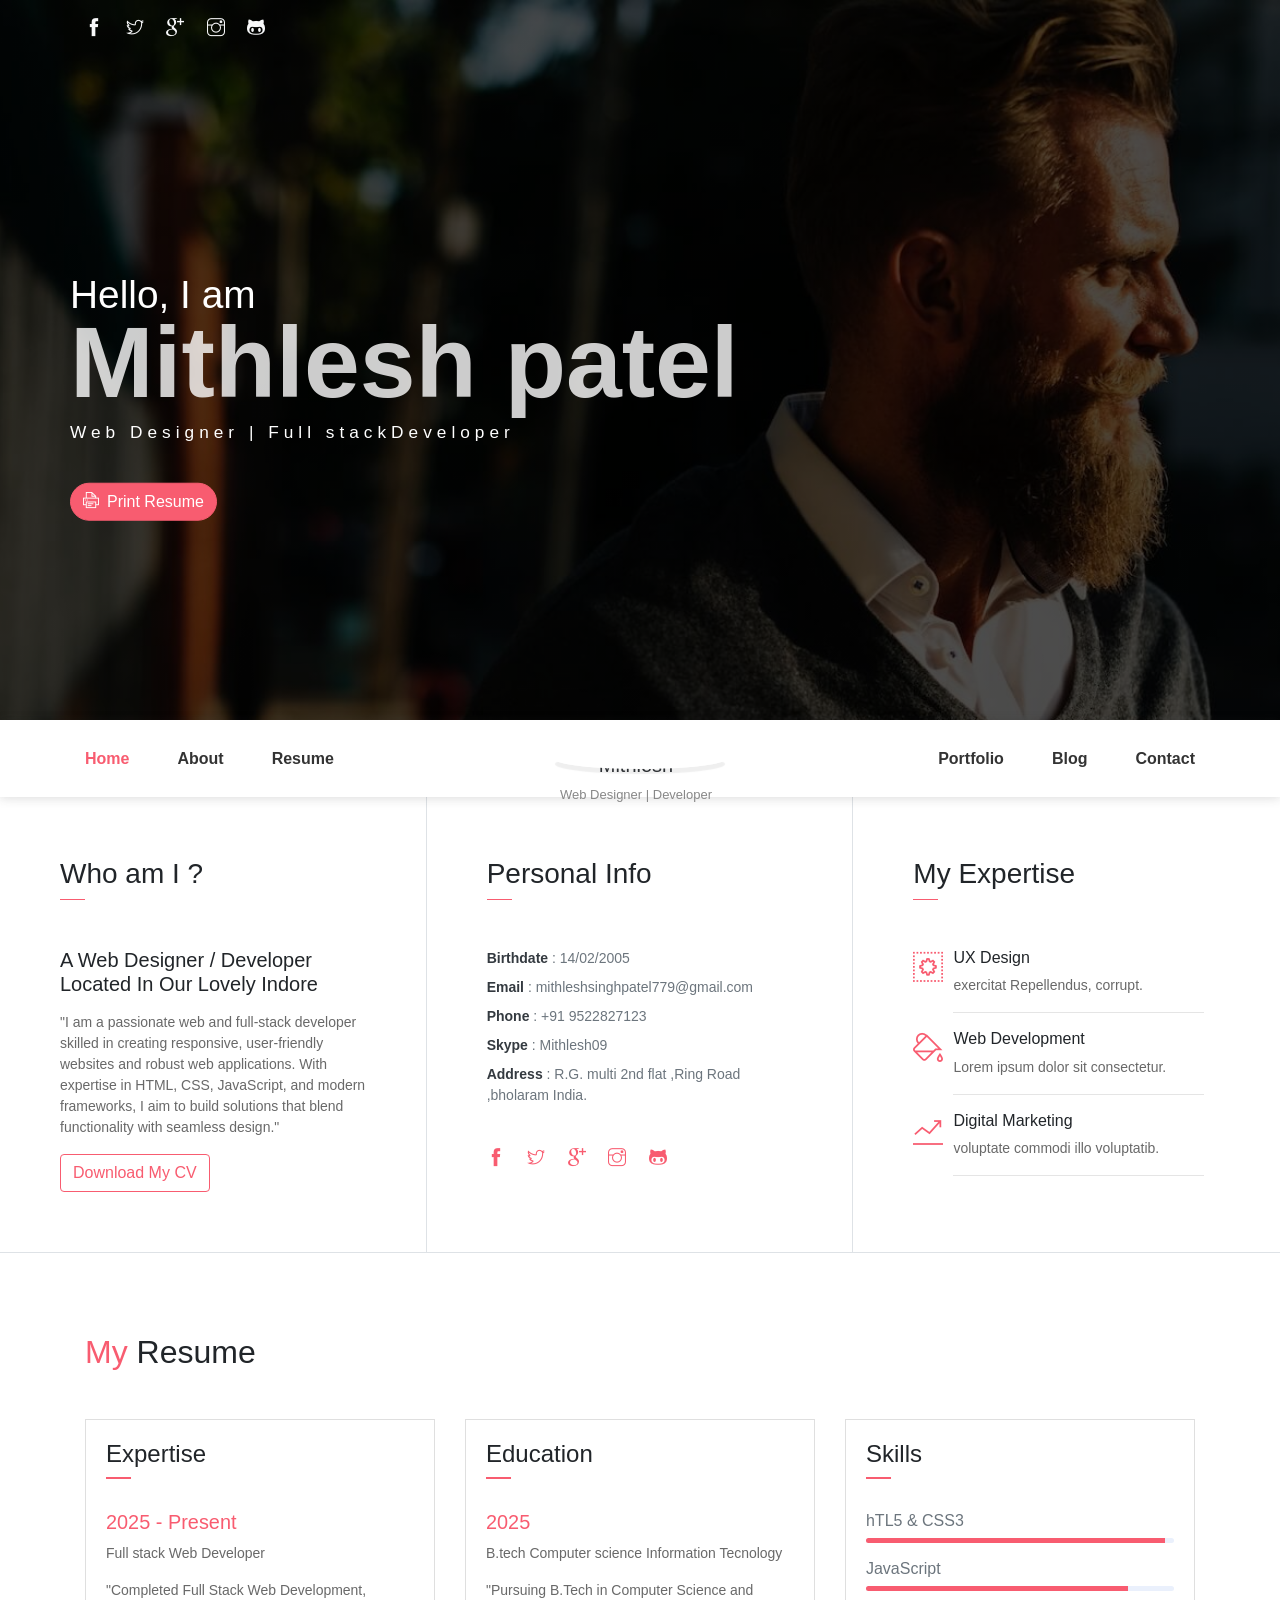
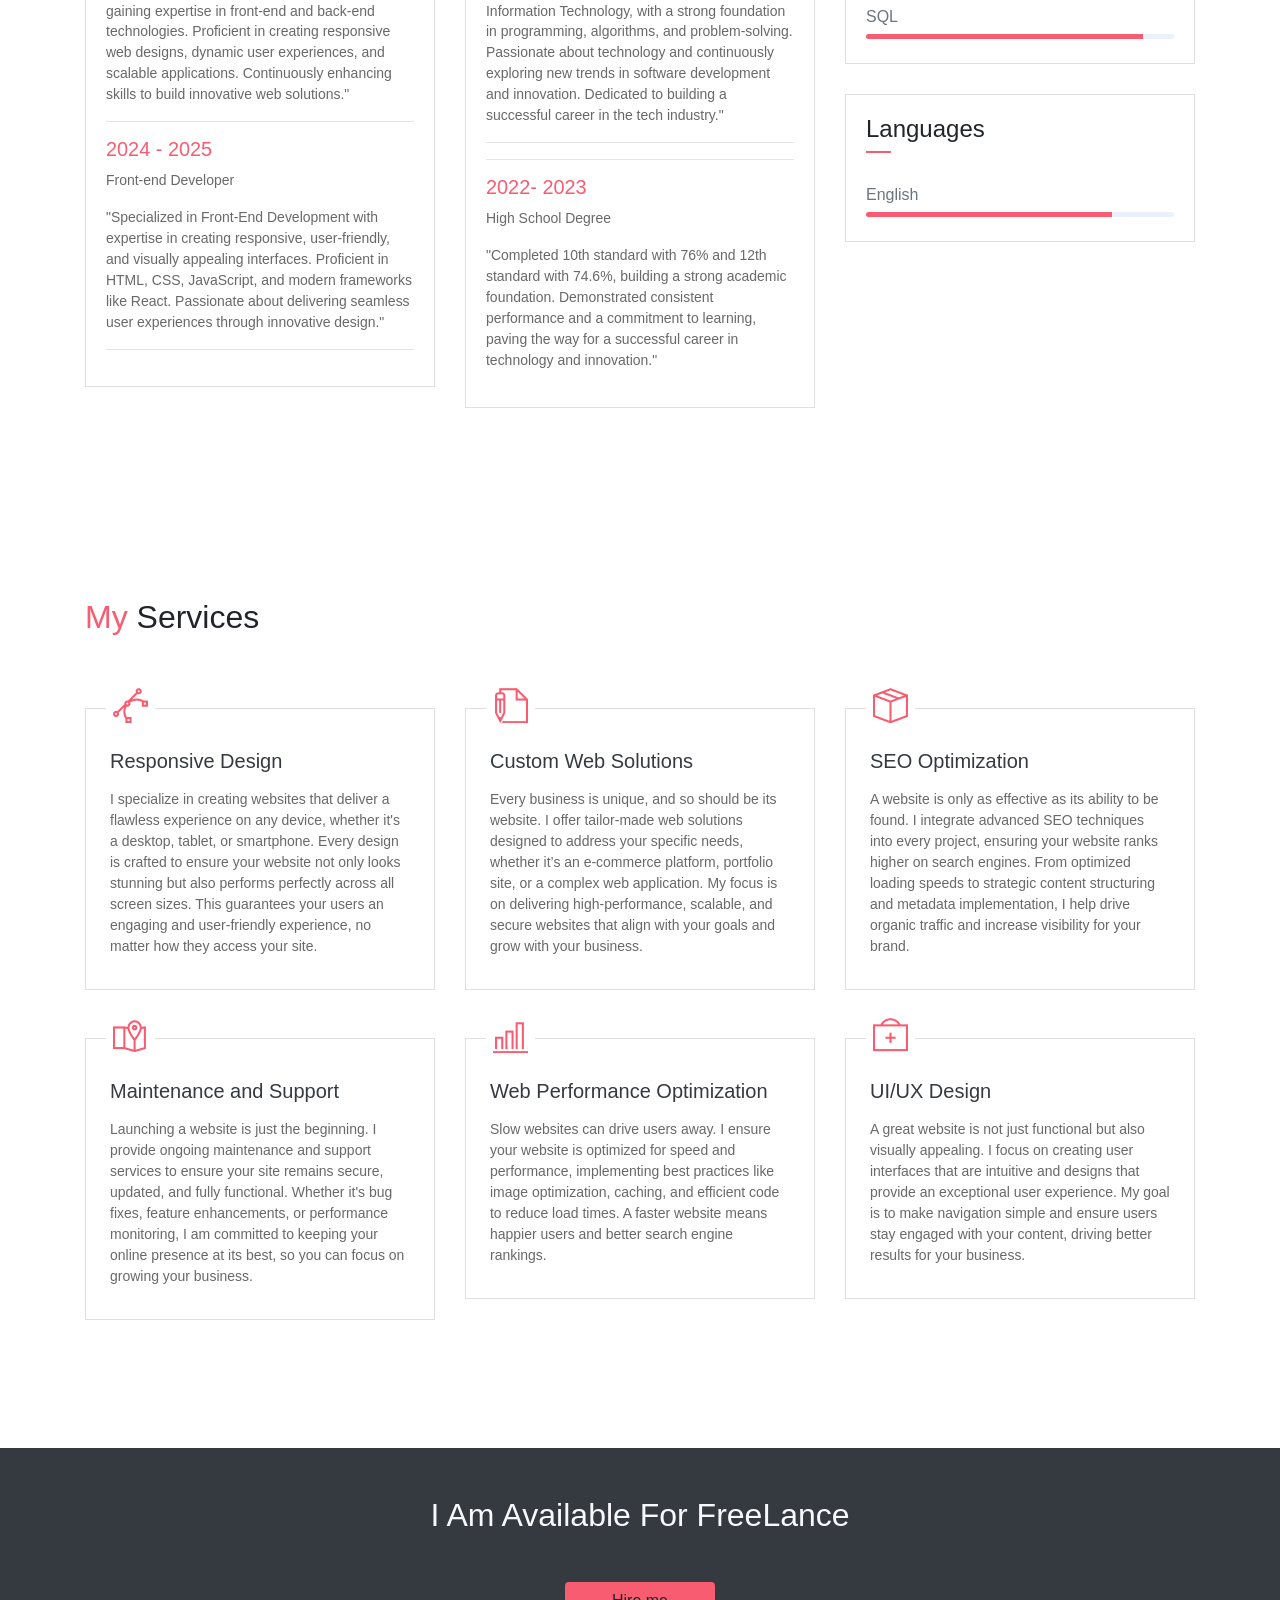
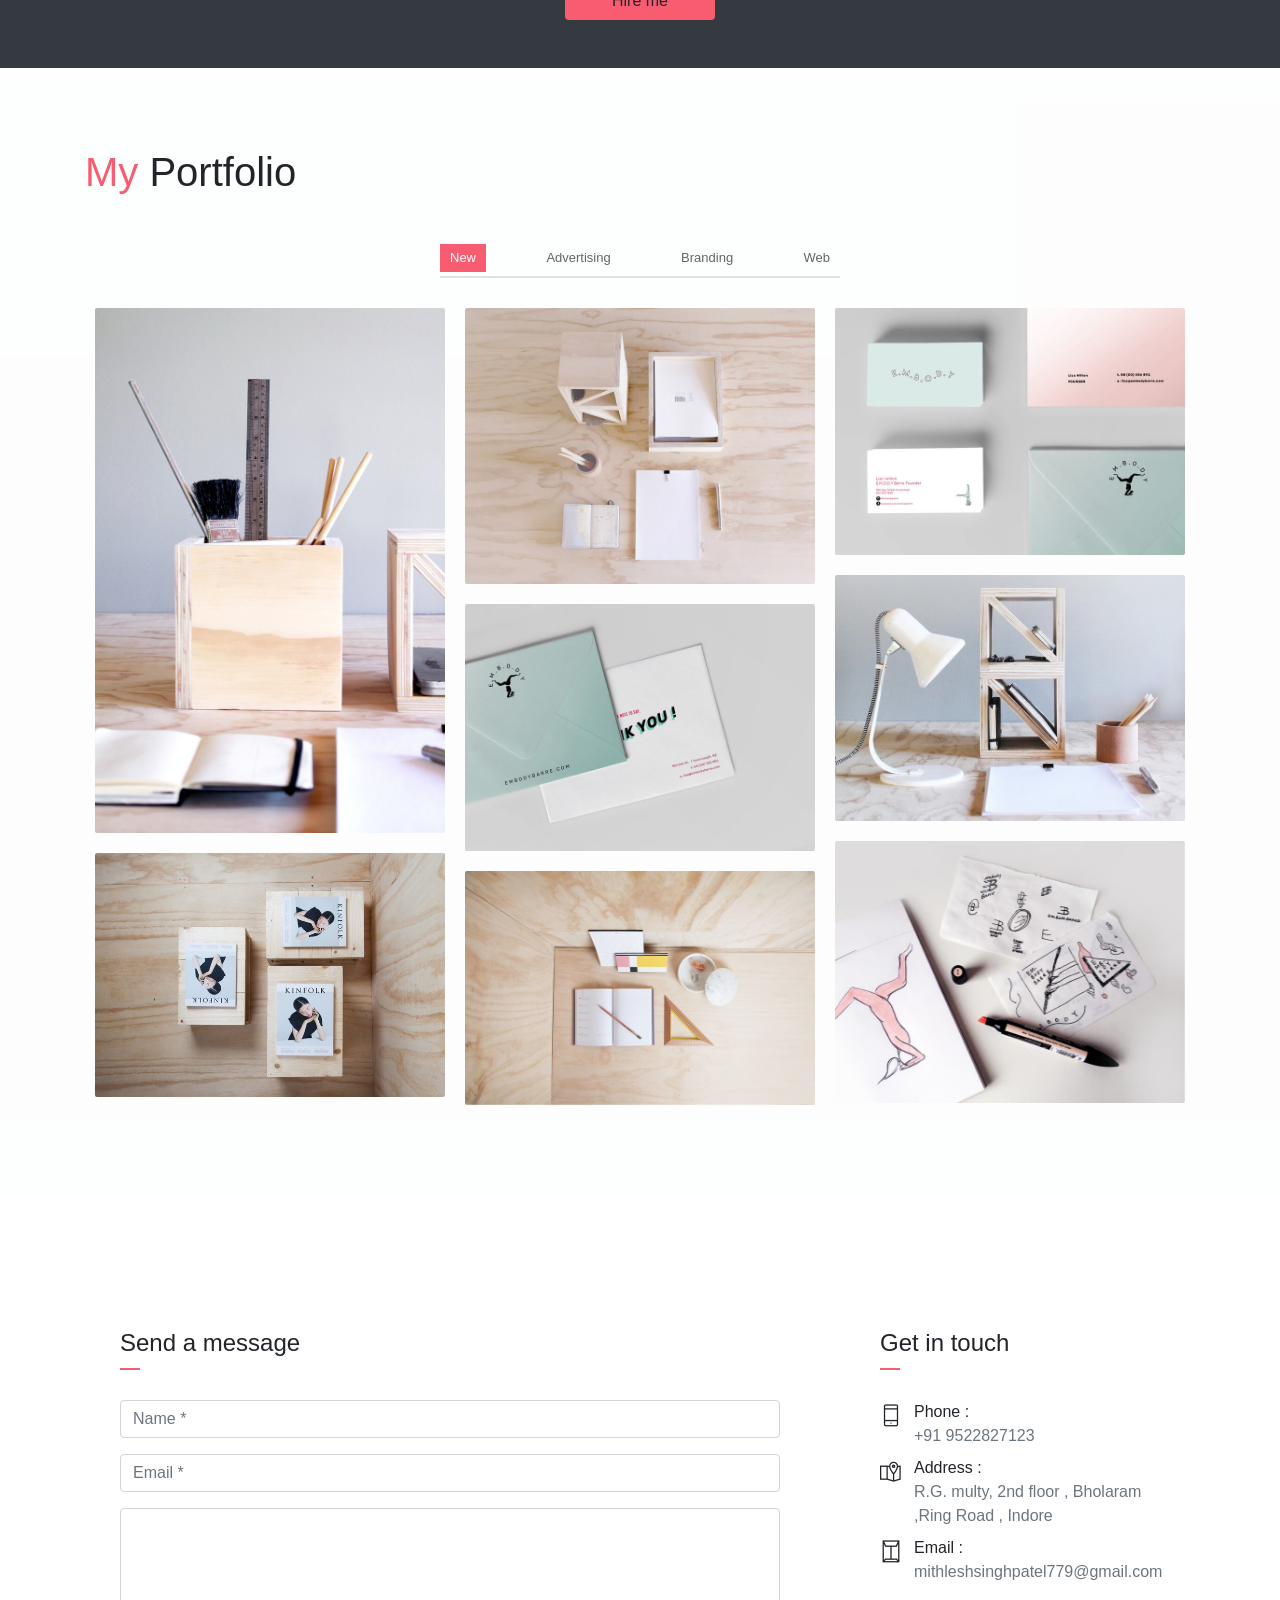
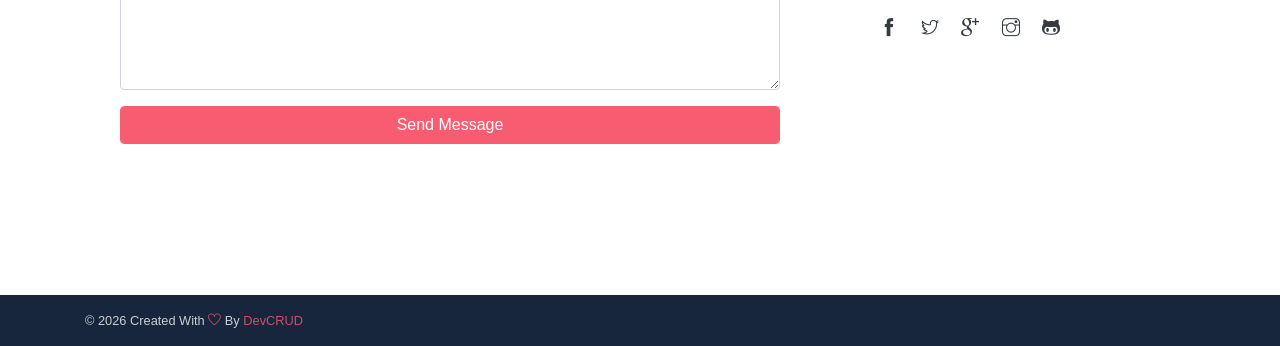
==== index.htm @ 1622356a "Add/update files" ====
<!DOCTYPE html>
<html lang="en">
<head>
	<meta charset="utf-8">
    <meta name="viewport" content="width=device-width, initial-scale=1, shrink-to-fit=no">
    <meta name="description" content="Start your development with JohnDoe landing page.">
    <meta name="author" content="Devcrud">
    <title>JohnDoe Landing page | Free Bootstrap 4.3.x landing page</title>
    <!-- font icons -->
    <link rel="stylesheet" href="assets/vendors/themify-icons/css/themify-icons.css">
    <!-- Bootstrap + JohnDoe main styles -->
	<link rel="stylesheet" href="assets/css/johndoe.css">
</head>


<body data-spy="scroll" data-target=".navbar" data-offset="40" id="home">
  
  


    <!--             Component -->
    <a href="components.html" class="btn btn-primary btn-component" data-spy="affix" data-offset-top="600"><i class="ti-shift-left-alt"></i> Components</a>




<!--                  header start                      -->
    <header class="header">
        <div class="container">


            <!--           Header   Icon               -->
            <ul class="social-icons pt-3">
                <li class="social-item"><a class="social-link text-light" href="https://www.facebook.com/profile.php?id=100073845885112"><i class="ti-facebook" aria-hidden="true"></i></a></li>
                <li class="social-item"><a class="social-link text-light" href="https://x.com/si98224"><i class="ti-twitter" aria-hidden="true"></i></a></li>
                <li class="social-item"><a class="social-link text-light" href="#"><i class="ti-google" aria-hidden="true"></i></a></li>
                <li class="social-item"><a class="social-link text-light" href="https://www.instagram.com/_mithlesh_singh__/"><i class="ti-instagram" aria-hidden="true"></i></a></li>
                <li class="social-item"><a class="social-link text-light" href="https://github.com/Mithleshpatel09"><i class="ti-github" aria-hidden="true"></i></a></li>
            </ul>  

<!--                    header container                         -->
            <div class="header-content">
                <h4 class="header-subtitle" >Hello, I am</h4>
                <h3 class="header-title">Mithlesh patel</h3>
                <h6 class="header-mono" > Web Designer | Full stackDeveloper</h6>
                <button class="btn btn-primary btn-rounded"><i class="ti-printer pr-2"></i>Print Resume</button>
            </div>
        </div>
    </header>

<!--               header close                     -->






<!--                     NAVBAR start             -->

    <nav class="navbar sticky-top navbar-expand-lg navbar-light bg-white" data-spy="affix" data-offset-top="510">


        <div class="container">
            <!-- <button class="navbar-toggler ml-auto" type="button" data-toggle="collapse" data-target="#navbarSupportedContent" aria-controls="navbarSupportedContent" aria-expanded="false" aria-label="Toggle navigation">
                <span class="navbar-toggler-icon"></span>
            </button> -->
            <div class="collapse mt-sm-20 navbar-collapse" id="navbarSupportedContent">



                <!--            NAV items                        -->
                <ul class="navbar-nav mr-auto">
                    <li class="nav-item">
                        <a href="#home" class="nav-link">Home</a>
                    </li>
                    <li class="nav-item">
                        <a href="#about" class="nav-link">About</a>
                    </li>
                    <li class="nav-item">
                        <a href="#resume" class="nav-link">Resume</a>
                    </li>
                </ul>

                <!-- nav image                        -->
                <ul class="navbar-nav brand">
                    <img src="assets/imgs/avatar.jpg" alt="" class="brand-img">
                    <li class="brand-txt">
                        <h5 class="brand-title">Mithlesh</h5>
                        <div class="brand-subtitle">Web Designer | Developer</div>
                    </li>
                </ul>
                <ul class="navbar-nav ml-auto">
                    <li class="nav-item">
                        <a href="#portfolio" class="nav-link">Portfolio</a>
                    </li>
                    <li class="nav-item">
                        <a href="#blog" class="nav-link">Blog</a>
                    </li>
                    <li class="nav-item last-item">
                        <a href="#contact" class="nav-link">Contact</a>
                    </li>
                </ul>
            </div>
        </div>
    </nav>
    <div class="container-fluid">
        <div id="about" class="row about-section">
            <div class="col-lg-4 about-card">
                <h3 class="font-weight-light">Who am I ?</h3>
                <span class="line mb-5"></span>
                <h5 class="mb-3">A Web Designer / Developer Located In Our Lovely Indore</h5>
                <p class="mt-20">"I am a passionate web and full-stack developer skilled in creating responsive, user-friendly websites and robust web applications. With expertise in HTML, CSS, JavaScript, and modern frameworks, I aim to build solutions that blend functionality with seamless design."</p>
                <button class="btn btn-outline-danger"><i class="icon-down-circled2 "></i>Download My CV</button>
            </div>
            <div class="col-lg-4 about-card">
                <h3 class="font-weight-light">Personal Info</h3>
                <span class="line mb-5"></span>
                <ul class="mt40 info list-unstyled">
                    <li><span>Birthdate</span> : 14/02/2005</li>
                    <li><span>Email</span> : mithleshsinghpatel779@gmail.com
                    </li>
                    <li><span>Phone</span> : +91 9522827123</li>
                    <li><span>Skype</span> : Mithlesh09 </li>
                    <li><span>Address</span> :  R.G. multi 2nd flat ,Ring Road ,bholaram India.</li>
                </ul>
                <ul class="social-icons pt-3">
                    <li class="social-item"><a class="social-link" href="https://www.facebook.com/profile.php?id=100073845885112"><i class="ti-facebook" aria-hidden="true"></i></a></li>
                    <li class="social-item"><a class="social-link" href="https://x.com/si98224"><i class="ti-twitter" aria-hidden="true"></i></a></li>
                    <li class="social-item"><a class="social-link" href="#"><i class="ti-google" aria-hidden="true"></i></a></li>
                    <li class="social-item"><a class="social-link" href="https://www.instagram.com/_mithlesh_singh__/"><i class="ti-instagram" aria-hidden="true"></i></a></li>
                    <li class="social-item"><a class="social-link" href="https://github.com/Mithleshpatel09"><i class="ti-github" aria-hidden="true"></i></a></li>
                </ul>  
            </div>
            <div class="col-lg-4 about-card">
                <h3 class="font-weight-light">My Expertise</h3>
                <span class="line mb-5"></span>
                <div class="row">
                    <div class="col-1 text-danger pt-1"><i class="ti-widget icon-lg"></i></div>
                    <div class="col-10 ml-auto mr-3">
                        <h6>UX Design</h6>
                        <p class="subtitle"> exercitat Repellendus,  corrupt.</p>
                        <hr>
                    </div>
                </div>
                <div class="row">
                    <div class="col-1 text-danger pt-1"><i class="ti-paint-bucket icon-lg"></i></div>
                    <div class="col-10 ml-auto mr-3">
                        <h6>Web Development</h6>
                        <p class="subtitle">Lorem ipsum dolor sit consectetur.</p>
                        <hr>
                    </div>
                </div>
                <div class="row">
                    <div class="col-1 text-danger pt-1"><i class="ti-stats-up icon-lg"></i></div>
                    <div class="col-10 ml-auto mr-3">
                        <h6>Digital Marketing</h6>
                        <p class="subtitle">voluptate commodi illo voluptatib.</p>
                        <hr>
                    </div>
                </div>
            </div>
        </div>
    </div>

    <!--Resume Section-->
    <section class="section" id="resume">
        <div class="container">
            <h2 class="mb-5"><span class="text-danger">My</span> Resume</h2>
            <div class="row">
                <div class="col-md-6 col-lg-4">
                    <div class="card">
                       <div class="card-header">
                            <div class="mt-2">
                                <h4>Expertise</h4>
                                <span class="line"></span>  
                            </div>
                        </div>
                        <div class="card-body">
                            <h6 class="title text-danger">2025 - Present</h6>
                            <P>Full stack Web Developer</P>
                            <P class="subtitle">"Completed Full Stack Web Development, gaining expertise in front-end and back-end technologies. Proficient in creating responsive web designs, dynamic user experiences, and scalable applications. Continuously enhancing skills to build innovative web solutions."</P>
                            <hr>
                            <h6 class="title text-danger">2024 - 2025</h6>
                            <P>Front-end Developer</P>
                            <P class="subtitle">"Specialized in Front-End Development with expertise in creating responsive, user-friendly, and visually appealing interfaces. Proficient in HTML, CSS, JavaScript, and modern frameworks like React. Passionate about delivering seamless user experiences through innovative design."</P>
                            <hr>
                            <!-- <h6 class="title text-danger">2023 - 2024</h6>
                            <P>Front-end Developer</P>
                            <P class="subtitle">Lorem ipsum dolor sit amet, consectetur adipisicing elit. Nostrum recusandae, cupiditate ullam dolor ratione repellendus.aliquid repudiandae saepe!.</P> -->
                        </div>
                    </div>
                </div>
                <div class="col-md-6 col-lg-4">
                    <div class="card">
                       <div class="card-header">
                            <div class="mt-2">
                                <h4>Education</h4>
                                <span class="line"></span>  
                            </div>
                        </div>
                        <div class="card-body">
                            <h6 class="title text-danger">2025</h6>
                            <P>B.tech Computer science Information Tecnology</P>
                            <P class="subtitle">"Pursuing B.Tech in Computer Science and Information Technology, with a strong foundation in programming, algorithms, and problem-solving. Passionate about technology and continuously exploring new trends in software development and innovation. Dedicated to building a successful career in the tech industry."</P>
                            <hr>
                            <!-- <h6 class="title text-danger">2022-23</h6>
                            <P></P>
                            <P class="subtitle">Lorem ipsum dolor sit amet, consectetur adipisicing elit. Eos, id officiis quas placeat quia voluptas dolorum rem animi nostrum quae.aliquid repudiandae saepe!.</P> -->
                            <hr>
                            <h6 class="title text-danger">2022- 2023</h6>
                            <P>High School Degree</P>
                            <P class="subtitle">"Completed 10th standard with 76% and 12th standard with 74.6%, building a strong academic foundation. Demonstrated consistent performance and a commitment to learning, paving the way for a successful career in technology and innovation."</P>
                            
                        </div>
                    </div>
                </div>
                <div class="col-lg-4">
                    <div class="card">
                       <div class="card-header">
                            <div class="pull-left">
                                <h4 class="mt-2">Skills</h4>
                                <span class="line"></span>  
                            </div>
                        </div>
                        <div class="card-body pb-2">
                           <h6>hTL5 &amp; CSS3</h6>
                            <div class="progress mb-3">
                                <div class="progress-bar bg-danger" role="progressbar" style="width: 97%" aria-valuenow="25" aria-valuemin="0" aria-valuemax="100"></div>
                            </div>
                            <h6>JavaScript</h6>
                            <div class="progress mb-3">
                                <div class="progress-bar bg-danger" role="progressbar" style="width: 85%" aria-valuenow="25" aria-valuemin="0" aria-valuemax="100"></div>
                            </div>
                            <!-- <h6>PHP</h6>
                            <div class="progress mb-3">
                                <div class="progress-bar bg-danger" role="progressbar" style="width: 80%" aria-valuenow="50" aria-valuemin="0" aria-valuemax="100"></div>
                            </div> -->
                            <h6>SQL</h6>
                            <div class="progress mb-3">
                                <div class="progress-bar bg-danger" role="progressbar" style="width: 90%" aria-valuenow="75" aria-valuemin="0" aria-valuemax="100"></div>
                            </div>
                            <!-- <h6>Laborum</h6>
                            <div class="progress mb-3">
                                <div class="progress-bar bg-danger" role="progressbar" style="width: 90%" aria-valuenow="75" aria-valuemin="0" aria-valuemax="100"></div>
                            </div> -->
                            <!-- <h6>Tempora</h6>
                            <div class="progress mb-3">
                                <div class="progress-bar bg-danger" role="progressbar" style="width: 90%" aria-valuenow="75" aria-valuemin="0" aria-valuemax="100"></div>
                            </div> -->
                        </div>
                    </div>
                    <div class="card">
                       <div class="card-header">
                            <div class="pull-left">
                                <h4 class="mt-2">Languages</h4>
                                <span class="line"></span>  
                            </div>
                        </div>
                        <div class="card-body pb-2">
                           <h6>English</h6>
                            <div class="progress mb-3">
                                <div class="progress-bar bg-danger" role="progressbar" style="width: 80%" aria-valuenow="25" aria-valuemin="0" aria-valuemax="100"></div>
                            </div>
                            <!-- <h6>French</h6>
                            <div class="progress mb-3">
                                <div class="progress-bar bg-danger" role="progressbar" style="width: 45%" aria-valuenow="25" aria-valuemin="0" aria-valuemax="100"></div>
                            </div>
                            <h6>Spanish</h6>
                            <div class="progress mb-3">
                                <div class="progress-bar bg-danger" role="progressbar" style="width: 67%" aria-valuenow="50" aria-valuemin="0" aria-valuemax="100"></div>
                            </div> -->
                        </div>
                    </div>
                </div>
            </div>
        </div>
    </section>

    <!-- <section class="section bg-dark text-center">
        <div class="container">
            <div class="row text-center">
                <div class="col-md-6 col-lg-3">
                    <div class="row ">
                        <div class="col-5 text-right text-light border-right py-3">
                            <div class="m-auto"><i class="ti-alarm-clock icon-xl"></i></div>
                        </div>
                        <div class="col-7 text-left py-3"> -->
                            <!-- <h1 class="text-danger font-weight-bold font40">500</h1>
                            <p class="text-light mb-1">Hours Worked</p>
                        </div>
                    </div>
                </div>
                <div class="col-md-6 col-lg-3">
                    <div class="row">
                        <div class="col-5 text-right text-light border-right py-3">
                            <div class="m-auto"><i class="ti-layers-alt icon-xl"></i></div>
                        </div>
                        <div class="col-7 text-left py-3">
                            <h1 class="text-danger font-weight-bold font40">50K</h1>
                            <p class="text-light mb-1">Project Finished</p>
                        </div>
                    </div>
                </div>
                <div class="col-md-6 col-lg-3">
                    <div class="row">
                        <div class="col-5 text-right text-light border-right py-3">
                            <div class="m-auto"><i class="ti-face-smile icon-xl"></i></div>
                        </div>
                        <div class="col-7 text-left py-3">
                            <h1 class="text-danger font-weight-bold font40">200K</h1>
                            <p class="text-light mb-1">Happy Clients</p>
                        </div>
                    </div>
                </div>
                <div class="col-md-6 col-lg-3">
                    <div class="row">
                        <div class="col-5 text-right text-light border-right py-3">
                            <div class="m-auto"><i class="ti-heart-broken icon-xl"></i></div>
                        </div>
                        <div class="col-7 text-left py-3">
                            <h1 class="text-danger font-weight-bold font40">2k</h1>
                            <p class="text-light mb-1">Coffee Drinked</p>
                        </div>
                    </div>
                </div>
            </div>
        </div>
    </section> -->

    <section class="section" id="service">
        <div class="container">
            <h2 class="mb-5 pb-4"><span class="text-danger">My</span> Services</h2>
            <div class="row">
                <div class="col-md-4 col-sm-6">
                    <div class="card mb-5">
                       <div class="card-header has-icon">
                            <i class="ti-vector text-danger" aria-hidden="true"></i>
                        </div>
                        <div class="card-body px-4 py-3">
                            <h5 class="mb-3 card-title text-dark">Responsive Design</h5>
                            <p class="subtitle">I specialize in creating websites that deliver a flawless experience on any device, whether it's a desktop, tablet, or smartphone. Every design is crafted to ensure your website not only looks stunning but also performs perfectly across all screen sizes. This guarantees your users an engaging and user-friendly experience, no matter how they access your site.</p>
                        </div>
                    </div>
                </div>
                <div class="col-md-4 col-sm-6">
                    <div class="card mb-5">
                       <div class="card-header has-icon">
                            <i class="ti-write text-danger" aria-hidden="true"></i>
                        </div>
                        <div class="card-body px-4 py-3">
                            <h5 class="mb-3 card-title text-dark">Custom Web Solutions</h5>
                            <P class="subtitle">Every business is unique, and so should be its website. I offer tailor-made web solutions designed to address your specific needs, whether it’s an e-commerce platform, portfolio site, or a complex web application. My focus is on delivering high-performance, scalable, and secure websites that align with your goals and grow with your business.</P>
                        </div>
                    </div>
                </div>
                <div class="col-md-4 col-sm-6">
                    <div class="card mb-5">
                       <div class="card-header has-icon">
                            <i class="ti-package text-danger" aria-hidden="true"></i>
                        </div>
                        <div class="card-body px-4 py-3">
    <h5 class="mb-3 card-title text-dark">SEO Optimization</h5>
                            <P class="subtitle">A website is only as effective as its ability to be found. I integrate advanced SEO techniques into every project, ensuring your website ranks higher on search engines. From optimized loading speeds to strategic content structuring and metadata implementation, I help drive organic traffic and increase visibility for your brand.

                            </P>
                        </div>
                    </div>
                </div>
                <div class="col-md-4 col-sm-6">
                    <div class="card mb-5">
                       <div class="card-header has-icon">
                            <i class="ti-map-alt text-danger" aria-hidden="true"></i>
                        </div>
                        <div class="card-body px-4 py-3">
                            <h5 class="mb-3 card-title text-dark">Maintenance and Support</h5>
                            <P class="subtitle">Launching a website is just the beginning. I provide ongoing maintenance and support services to ensure your site remains secure, updated, and fully functional. Whether it's bug fixes, feature enhancements, or performance monitoring, I am committed to keeping your online presence at its best, so you can focus on growing your business.</P>
                        </div>
                    </div>
                </div>
                <div class="col-md-4 col-sm-6">
                    <div class="card mb-5">
                       <div class="card-header has-icon">
                            <i class="ti-bar-chart text-danger" aria-hidden="true"></i>
                        </div>
                        <div class="card-body px-4 py-3">
                            <h5 class="mb-3 card-title text-dark">Web Performance Optimization</h5>
                            <P class="subtitle">Slow websites can drive users away. I ensure your website is optimized for speed and performance, implementing best practices like image optimization, caching, and efficient code to reduce load times. A faster website means happier users and better search engine rankings.

                            </P>
                        </div>
                    </div>
                </div>
                <div class="col-md-4 col-sm-6">
                    <div class="card mb-5">
                       <div class="card-header has-icon">
                            <i class="ti-support text-danger" aria-hidden="true"></i>
                        </div>
                        <div class="card-body px-4 py-3">
                            <h5 class="mb-3 card-title text-dark">UI/UX Design</h5>
                            <P class="subtitle">A great website is not just functional but also visually appealing. I focus on creating user interfaces that are intuitive and designs that provide an exceptional user experience. My goal is to make navigation simple and ensure users stay engaged with your content, driving better results for your business.</P>
                        </div>
                    </div>
                </div>
            </div>
        </div>
    </section>

    <!-- <section class="section bg-custom-gray" id="price">
        <div class="container">
            <h1 class="mb-5"><span class="text-danger">Packs</span> Pricing</h1>
            <div class="row align-items-center">
                <div class="col-md-6 col-lg-3">
                    <div class="price-card text-center mb-4">
                        <h3 class="price-card-title">Free</h3>
                        <div class="price-card-cost">
                            <sup class="ti-money"></sup>
                            <span class="num">0</span>
                            <span class="date">MO</span>
                        </div>
                        <ul class="list">
                            <li class="list-item">5 <span class="text-muted">Project</span></li>
                            <li class="list-item">1GB <span class="text-muted">Storage</span></li>
                            <li class="list-item"><span class="text-muted">No Domain</span></li>
                            <li class="list-item">1 <span class="text-muted">User</span></li>
                        </ul>
                        <button class="btn btn-primary btn-rounded w-lg">Subscribe</button>
                    </div>
                </div>
                <div class="col-md-6 col-lg-3">
                    <div class="price-card text-center mb-4">
                        <h3 class="price-card-title">Basic</h3>
                        <div class="price-card-cost">
                            <sup class="ti-money"></sup>
                            <span class="num">10</span>
                            <span class="date">MO</span>
                        </div>
                        <ul class="list">
                            <li class="list-item">50 <span class="text-muted">Project</span></li>
                            <li class="list-item">10GB <span class="text-muted">Storage</span></li>
                            <li class="list-item">1<span class="text-muted">Domain</span></li>
                            <li class="list-item">5 <span class="text-muted">User</span></li>
                        </ul>
                        <button class="btn btn-primary btn-rounded w-lg">Subscribe</button>
                    </div>
                </div>
                <div class="col-md-6 col-lg-3">
                    <div class="price-card text-center price-card-requried mb-4">
                        <h3 class="price-card-title">Exclusive</h3>
                        <div class="price-card-cost">
                            <sup class="ti-money"></sup>
                            <span class="num">25</span>
                            <span class="date">MO</span>
                        </div>
                        <ul class="list">
                            <li class="list-item">150 <span class="text-muted">Project</span></li>
                            <li class="list-item">15GB <span class="text-muted">Storage</span></li>
                            <li class="list-item">5<span class="text-muted"> Domain</span></li>
                            <li class="list-item">15<span class="text-muted">User</span></li>
                        </ul>
                        <button class="btn btn-primary btn-rounded w-lg">Subscribe</button>
                    </div>
                </div>
                <div class="col-md-6 col-lg-3">
                    <div class="price-card text-center mb-4">
                        <h3 class="price-card-title">Pro</h3>
                        <div class="price-card-cost">
                            <sup class="ti-money"></sup>
                            <span class="num">99</span>
                            <span class="date">MO</span>
                        </div>
                        <ul class="list">
                            <li class="list-item">500 <span class="text-muted">Project</span></li>
                            <li class="list-item">1000GB <span class="text-muted">Storage</span></li>
                            <li class="list-item">10<span class="text-muted"> Domain</span></li>
                            <li class="list-item">Unlimite<span class="text-muted">User</span></li>
                        </ul>
                        <button class="btn btn-primary btn-rounded w-lg">Subscribe</button>
                    </div>
                </div>
            </div>
        </div>
    </section>--->
    <section class="section bg-dark py-5">
        <div class="container text-center">
            <h2 class="text-light mb-5 font-weight-normal">I Am Available For FreeLance</h2>
            <button class="btn bg-primary w-lg" >Hire me</button>
        </div>
    </section> 

    <!-- Portfolio Section -->
    <section class="section bg-custom-gray" id="portfolio">
        <div class="container">
            <h1 class="mb-5"><span class="text-danger">My</span> Portfolio</h1>
            <div class="portfolio">
                <div class="filters">
                    <a href="#" data-filter=".new" class="active">
                        New
                    </a>
                    <a href="#" data-filter=".advertising">
                        Advertising
                    </a>
                    <a href="#" data-filter=".branding">
                        Branding
                    </a>
                    <a href="#" data-filter=".web">
                        Web
                    </a>
                </div>
                <div class="portfolio-container"> 
                    <div class="col-md-6 col-lg-4 web new">
                        <div class="portfolio-item">
                            <img src="assets/imgs/web-1.jpg" class="img-fluid" alt="Download free bootstrap 4 admin dashboard, free boootstrap 4 templates">
                            <div class="content-holder">
                                <a class="img-popup" href="assets/imgs/web-1.jpg"></a>
                                <div class="text-holder">
                                    <h6 class="title">WEB</h6>
                                    <p class="subtitle">Expedita corporis doloremque velit in totam!</p>
                                </div>
                            </div>   
                        </div>             
                    </div>
                    <div class="col-md-6 col-lg-4 web new">
                        <div class="portfolio-item">
                            <img src="assets/imgs/web-2.jpg" class="img-fluid" alt="Download free bootstrap 4 admin dashboard, free boootstrap 4 templates">
                            <div class="content-holder">
                                <a class="img-popup" href="assets/imgs/web-2.jpg"></a>
                                <div class="text-holder">
                                    <h6 class="title">WEB</h6>
                                    <p class="subtitle">Expedita corporis doloremque velit in totam!</p>
                                </div>
                            </div> 
                        </div>                         
                    </div>
                    <div class="col-md-6 col-lg-4 advertising new">
                        <div class="portfolio-item">
                            <img src="assets/imgs/advertising-2.jpg" class="img-fluid" alt="Download free bootstrap 4 admin dashboard, free boootstrap 4 templates">                         
                            <div class="content-holder">
                                <a class="img-popup" href="assets/imgs/advertising-2.jpg"></a>
                                <div class="text-holder">
                                    <h6 class="title">ADVERSTISING</h6>
                                    <p class="subtitle">Expedita corporis doloremque velit in totam!</p>
                                </div>
                            </div>    
                        </div>              
                    </div> 
                    <div class="col-md-6 col-lg-4 web">
                        <div class="portfolio-item">
                            <img src="assets/imgs/web-4.jpg" class="img-fluid" alt="Download free bootstrap 4 admin dashboard, free boootstrap 4 templates">
                            <div class="content-holder">
                                <a class="img-popup" href="assets/imgs/web-4.jpg"></a>
                                <div class="text-holder">
                                    <h6 class="title">WEB</h6>
                                    <p class="subtitle">Expedita corporis doloremque velit in totam!</p>
                                </div>
                            </div>
                        </div>                                                     
                    </div>

                    <div class="col-md-6 col-lg-4 advertising"> 
                        <div class="portfolio-item">
                            <img src="assets/imgs/advertising-1.jpg" class="img-fluid" alt="Download free bootstrap 4 admin dashboard, free boootstrap 4 templates">                               
                            <div class="content-holder">
                                <a class="img-popup" href="assets/imgs/advertising-1.jpg"></a>
                                <div class="text-holder">
                                    <h6 class="title">ADVERSITING</h6>
                                    <p class="subtitle">Expedita corporis doloremque velit in totam!</p>
                                </div>
                            </div>
                        </div>                                                       
                    </div> 
                    <div class="col-md-6 col-lg-4 web new">
                        <div class="portfolio-item">
                            <img src="assets/imgs/web-3.jpg" class="img-fluid" alt="Download free bootstrap 4 admin dashboard, free boootstrap 4 templates">  
                           <div class="content-holder">
                                <a class="img-popup" href="assets/imgs/web-3.jpg"></a>
                                <div class="text-holder">
                                    <h6 class="title">WEB</h6>
                                    <p class="subtitle">Expedita corporis doloremque velit in totam!</p>
                                </div>
                            </div>
                        </div>                                                     
                    </div>
                    <div class="col-md-6 col-lg-4 advertising new">
                        <div class="portfolio-item">
                            <img src="assets/imgs/advertising-3.jpg" class="img-fluid" alt="Download free bootstrap 4 admin dashboard, free boootstrap 4 templates">       
                           <div class="content-holder">
                                <a class="img-popup" href="assets/imgs/advertising-3.jpg"></a>
                                <div class="text-holder">
                                    <h6 class="title">ADVERSITING</h6>
                                    <p class="subtitle">Expedita corporis doloremque velit in totam!</p>
                                </div>
                            </div>
                        </div>                                                       
                    </div> 
                    <div class="col-md-6 col-lg-4 advertising new"> 
                        <div class="portfolio-item">
                            <img src="assets/imgs/advertising-4.jpg" class="img-fluid" alt="Download free bootstrap 4 admin dashboard, free boootstrap 4 templates">            
                            <div class="content-holder">
                                <a class="img-popup" href="assets/imgs/advertising-4.jpg"></a>
                                <div class="text-holder">
                                    <h6 class="title">ADVERTISING</h6>
                                    <p class="subtitle">Expedita corporis doloremque velit in totam!</p>
                                </div>
                            </div>
                        </div>
                                
                    </div> 
                    <div class="col-md-6 col-lg-4 branding new">
                        <div class="portfolio-item">
                            <img src="assets/imgs/branding-1.jpg" class="img-fluid" alt="Download free bootstrap 4 admin dashboard, free boootstrap 4 templates">                        
                            <div class="content-holder">
                                <a class="img-popup" href="assets/imgs/branding-1.jpg"></a>
                                <div class="text-holder">
                                    <h6 class="title">BRANDING</h6>
                                    <p class="subtitle">Expedita corporis doloremque velit in totam!</p>
                                </div>
                            </div> 
                        </div>
                    </div> 
                    <div class="col-md-6 col-lg-4 branding">
                        <div class="portfolio-item">
                            <img src="assets/imgs/branding-2.jpg" class="img-fluid" alt="Download free bootstrap 4 admin dashboard, free boootstrap 4 templates">  
                            <div class="content-holder">
                                <a class="img-popup" href="assets/imgs/branding-2.jpg"></a>
                                <div class="text-holder">
                                    <h6 class="title">BRANDING</h6>
                                    <p class="subtitle">Expedita corporis doloremque velit in totam!</p>
                                </div>
                            </div>
                        </div>                                                     
                    </div> 
                    <div class="col-md-6 col-lg-4 branding new">
                        <div class="portfolio-item">
                            <img src="assets/imgs/branding-3.jpg" class="img-fluid" alt="Download free bootstrap 4 admin dashboard, free boootstrap 4 templates">   
                            <div class="content-holder">
                                <a class="img-popup" href="assets/imgs/branding-3.jpg"></a>
                                <div class="text-holder">
                                    <h6 class="title">BRANDING</h6>
                                    <p class="subtitle">Expedita corporis doloremque velit in totam!</p>
                                </div>
                            </div>
                        </div>                                                    
                    </div> 
                    <div class="col-md-6 col-lg-4 branding">
                        <div class="portfolio-item">
                            <img src="assets/imgs/branding-4.jpg" class="img-fluid" alt="Download free bootstrap 4 admin dashboard, free boootstrap 4 templates">                      
                            <div class="content-holder">
                                <a class="img-popup" href="assets/imgs/branding-4.jpg"></a>
                                <div class="text-holder">
                                    <h6 class="title">BRANDING</h6>
                                    <p class="subtitle">Expedita corporis doloremque velit in totam!</p>
                                </div>
                            </div>
                        </div>                                                      
                    </div> 
                    <div class="col-md-6 col-lg-4 branding">
                        <div class="portfolio-item">
                            <img src="assets/imgs/branding-5.jpg" class="img-fluid" alt="Download free bootstrap 4 admin dashboard, free boootstrap 4 templates">          
                            <div class="content-holder">
                                <a class="img-popup" href="assets/imgs/branding-5.jpg"></a>
                                <div class="text-holder">
                                    <h6 class="title">BRANDING</h6>
                                    <p class="subtitle">Expedita corporis doloremque velit in totam!</p>
                                </div>
                            </div>
                        </div>                                                   
                    </div>
                </div> 
            </div>  
        </div>            
    </section>
    <!-- End of portfolio section -->

    <!-- <section class="section" id="blog">
        <div class="container">
            <h2 class="mb-5">Latest <span class="text-danger">News</span></h2>
            <div class="row">
                <div class="blog-card">
                    <div class="img-holder">
                        <img src="assets/imgs/blog1.jpg" alt="Download free bootstrap 4 landing page, free boootstrap 4 templates, Download free bootstrap 4.1 landing page, free boootstrap 4.1.1 templates, meyawo Landing page">
                    </div>
                    <div class="content-holder">
                        <h6 class="title">Consectetur adipisicing elit</h6>

                        <p class="post-details">
                            <a href="#">By: Admin</a>
                            <a href="#"><i class="ti-heart text-danger"></i> 234</a>
                            <a href="#"><i class="ti-comment"></i> 123</a>
                        </p>
                        
                        <p>Lorem ipsum dolor sit amet, consectetur adipisicing elit. Amet nesciunt qui sit velit delectus voluptates, repellat ipsum culpa id deleniti. Rerum debitis facilis accusantium neque numquam mollitia modi quasi distinctio.</p>

                        <p><b>Necessitatibus nihil impedit! Ex nisi eveniet, dolor aliquid consequuntur repudiandae.</b></p>
                        <p>Magnam in repellat enim harum omnis aperiam! Explicabo illo, commodi, dolor blanditiis cupiditate harum nisi vero accusamus laudantium voluptatibus dolores quae obcaecati.</p>

                        <a href="#" class="read-more">Read more <i class="ti-angle-double-right"></i></a>
                    </div>
                </div>end of blog wrapper -->

                <!-- blog-card -->
               <!-- <div class="blog-card">
                    <div class="img-holder">
                        <img src="assets/imgs/blog2.jpg" alt="Download free bootstrap 4 landing page, free boootstrap 4 templates, Download free bootstrap 4.1 landing page, free boootstrap 4.1.1 templates, meyawo Landing page">
                    </div>
                    <div class="content-holder">
                        <h6 class="title">Explicabo illo</h6>

                        <p class="post-details">
                            <a href="#">By: Admin</a>
                            <a href="#"><i class="ti-heart text-danger"></i> 456</a>
                            <a href="#"><i class="ti-comment"></i> 264</a>
                        </p>
                        
                        <p>Lorem ipsum dolor sit amet, consectetur adipisicing elit. Impedit excepturi laborum enim, vitae ipsam atque eum, ad iusto consequuntur voluptas, esse doloribus. Perferendis porro quisquam vitae exercitationem aliquid, minus eos laborum repudiandae, cumque debitis iusto omnis praesentium? Laborum placeat sit adipisci illum tempore maxime, esse qui quae? Molestias excepturi corporis similique doloribus. Esse vitae earum architecto nulla non dolores illum at perspiciatis quod, et deleniti cupiditate reiciendis harum facere, delectus eum commodi soluta distinctio sit repudiandae possimus sunt. Ipsum, rem.</p>

                        <a href="#" class="read-more">Read more <i class="ti-angle-double-right"></i></a>
                    </div>
                </div>end of blog wrapper -->
                <!-- blog-card -->
                <!-- <div class="blog-card">
                    <div class="img-holder">
                        <img src="assets/imgs/blog3.jpg" alt="#">
                    </div>
                    <div class="content-holder">
                        <h4 class="title">Porro Quisqua</h4>

                        <p class="post-details">
                            <a href="#">By: Admin</a>
                            <a href="#"><i class="ti-heart text-danger"></i> 431</a>
                            <a href="#"><i class="ti-comment"></i> 312</a>
                        </p>
                        
                        <p> consectetur adipisicing elit. Impedit excepturi laborum enim, vitae ipsam atque eum, ad iusto consequuntur voluptas, esse doloribus. Perferendis porro quisquam vitae exercitationem aliquid, minus eos laborum repudiandae, cumque debitis iusto omnis praesentium? Laborum placeat sit adipisci illum tempore maxime, esse qui quae? Molestias excepturi corporis similique doloribus. Esse vitae earum architecto nulla non dolores illum at perspiciatis quod, et deleniti cupiditate reiciendis harum facere, delectus eum commodi soluta distinctio sit repudiandae possimus sunt. Ipsum, rem.</p>

                        <a href="#" class="read-more">Read more <i class="ti-angle-double-right"></i></a>
                    </div>
                </div> end of blog wrapper -->

           <!--  </div>
        </div>
    </section> -->

    <div class="section contact" id="contact">
        <div id="map" class="map"></div>
        <div class="container">
            <div class="row">
                <div class="col-lg-8">
                    <div class="contact-form-card">
                        <h4 class="contact-title">Send a message</h4>
                        <form action="">
                            <div class="form-group">
                                <input  class="form-control" type="text" placeholder="Name *" required>
                            </div>
                            <div class="form-group">
                                <input class="form-control" type="email" placeholder="Email *" required>
                            </div>
                            <div class="form-group">
                                <textarea class="form-control" id=" placeholder="Message * rows="7" required></textarea>
                            </div>
                            <div class="form-group ">
                                <button type="submit" class="form-control btn btn-primary" >Send Message</button>
                            </div>
                        </form>
                    </div>
                </div>
                <div class="col-lg-4">
                    <div class="contact-info-card">
                        <h4 class="contact-title">Get in touch</h4>
                        <div class="row mb-2">
                            <div class="col-1 pt-1 mr-1">
                                <i class="ti-mobile icon-md"></i>
                            </div>
                            <div class="col-10 ">
                                <h6 class="d-inline">Phone : <br> <span class="text-muted">+91 9522827123</span></h6>
                            </div>
                        </div>
                        <div class="row mb-2">
                            <div class="col-1 pt-1 mr-1">
                                <i class="ti-map-alt icon-md"></i>
                            </div>
                            <div class="col-10">
                                <h6 class="d-inline">Address :<br> <span class="text-muted">R.G. multy, 2nd floor ,  Bholaram ,Ring Road , Indore</span></h6>
                            </div>
                        </div>
                        <div class="row mb-2">
                            <div class="col-1 pt-1 mr-1">
                                <i class="ti-envelope icon-md"></i>
                            </div>
                            <div class="col-10">
                                <h6 class="d-inline">Email :<br> <span class="text-muted">mithleshsinghpatel779@gmail.com</span></h6>
                            </div>
                        </div>
                        <ul class="social-icons pt-4">
                            <li class="social-item"><a class="social-link text-dark" href="https://www.facebook.com/profile.php?id=100073845885112"><i class="ti-facebook" aria-hidden="true"></i></a></li>
                            <li class="social-item"><a class="social-link text-dark" href="https://x.com/si98224"><i class="ti-twitter" aria-hidden="true"></i></a></li>
                            <li class="social-item"><a class="social-link text-dark" href="#"><i class="ti-google" aria-hidden="true"></i></a></li>
                            <li class="social-item"><a class="social-link text-dark" href="https://www.instagram.com/_mithlesh_singh__/"><i class="ti-instagram" aria-hidden="true"></i></a></li>
                            <li class="social-item"><a class="social-link text-dark" href="https://github.com/Mithleshpatel09"><i class="ti-github" aria-hidden="true"></i></a></li>
                        </ul> 
                    </div>
                </div>
            </div>

        </div>
    </div>

              <!-- footer start  -->
    <footer class="footer py-3">
        <div class="container">
            <p class="small mb-0 text-light">
                &copy; <script>document.write(new Date().getFullYear())</script> Created With <i class="ti-heart text-danger"></i> By <a href="http://devcrud.com" target="_blank"><span class="text-danger" title="Bootstrap 4 Themes and Dashboards">DevCRUD</span></a> 
            </p>
        </div>
    </footer>
    <!--            footer  end        -->

	<!-- core  -->
    <script src="assets/vendors/jquery/jquery-3.4.1.js"></script>
    <script src="assets/vendors/bootstrap/bootstrap.bundle.js"></script>

    <!-- bootstrap 3 affix -->
    <script src="assets/vendors/bootstrap/bootstrap.affix.js"></script>

    <!-- Isotope  -->
    <script src="assets/vendors/isotope/isotope.pkgd.js"></script>
    
    <!-- Google mpas -->
    <script async defer src="https://maps.googleapis.com/maps/api/js?key=AIzaSyCtme10pzgKSPeJVJrG1O3tjR6lk98o4w8&callback=initMap"></script>

    <!-- JohnDoe js -->
    <script src="assets/js/johndoe.js"></script>

</body>
</html>
---- assets/vendors/themify-icons/css/themify-icons.css ----
@font-face {
	font-family: 'themify';
	src:url("../fonts/themify.eot?-fvbane");
	src:url("../fonts/themify.eot?#iefix-fvbane") format("embedded-opentype"),
		url("../fonts/themify.woff?-fvbane") format("woff"),
		url("../fonts/themify.ttf?-fvbane") format("truetype"),
		url("../fonts/themify.svg?-fvbane#themify") format("svg");
	font-weight: normal;
	font-style: normal;
}

[class^="ti-"], [class*=" ti-"] {
	font-family: 'themify';
	speak: none;
	font-style: normal;
	font-weight: normal;
	font-variant: normal;
	text-transform: none;
	line-height: 1;

	/* Better Font Rendering =========== */
	-webkit-font-smoothing: antialiased;
	-moz-osx-font-smoothing: grayscale;
}

.ti-wand:before {
	content: "\e600";
}
.ti-volume:before {
	content: "\e601";
}
.ti-user:before {
	content: "\e602";
}
.ti-unlock:before {
	content: "\e603";
}
.ti-unlink:before {
	content: "\e604";
}
.ti-trash:before {
	content: "\e605";
}
.ti-thought:before {
	content: "\e606";
}
.ti-target:before {
	content: "\e607";
}
.ti-tag:before {
	content: "\e608";
}
.ti-tablet:before {
	content: "\e609";
}
.ti-star:before {
	content: "\e60a";
}
.ti-spray:before {
	content: "\e60b";
}
.ti-signal:before {
	content: "\e60c";
}
.ti-shopping-cart:before {
	content: "\e60d";
}
.ti-shopping-cart-full:before {
	content: "\e60e";
}
.ti-settings:before {
	content: "\e60f";
}
.ti-search:before {
	content: "\e610";
}
.ti-zoom-in:before {
	content: "\e611";
}
.ti-zoom-out:before {
	content: "\e612";
}
.ti-cut:before {
	content: "\e613";
}
.ti-ruler:before {
	content: "\e614";
}
.ti-ruler-pencil:before {
	content: "\e615";
}
.ti-ruler-alt:before {
	content: "\e616";
}
.ti-bookmark:before {
	content: "\e617";
}
.ti-bookmark-alt:before {
	content: "\e618";
}
.ti-reload:before {
	content: "\e619";
}
.ti-plus:before {
	content: "\e61a";
}
.ti-pin:before {
	content: "\e61b";
}
.ti-pencil:before {
	content: "\e61c";
}
.ti-pencil-alt:before {
	content: "\e61d";
}
.ti-paint-roller:before {
	content: "\e61e";
}
.ti-paint-bucket:before {
	content: "\e61f";
}
.ti-na:before {
	content: "\e620";
}
.ti-mobile:before {
	content: "\e621";
}
.ti-minus:before {
	content: "\e622";
}
.ti-medall:before {
	content: "\e623";
}
.ti-medall-alt:before {
	content: "\e624";
}
.ti-marker:before {
	content: "\e625";
}
.ti-marker-alt:before {
	content: "\e626";
}
.ti-arrow-up:before {
	content: "\e627";
}
.ti-arrow-right:before {
	content: "\e628";
}
.ti-arrow-left:before {
	content: "\e629";
}
.ti-arrow-down:before {
	content: "\e62a";
}
.ti-lock:before {
	content: "\e62b";
}
.ti-location-arrow:before {
	content: "\e62c";
}
.ti-link:before {
	content: "\e62d";
}
.ti-layout:before {
	content: "\e62e";
}
.ti-layers:before {
	content: "\e62f";
}
.ti-layers-alt:before {
	content: "\e630";
}
.ti-key:before {
	content: "\e631";
}
.ti-import:before {
	content: "\e632";
}
.ti-image:before {
	content: "\e633";
}
.ti-heart:before {
	content: "\e634";
}
.ti-heart-broken:before {
	content: "\e635";
}
.ti-hand-stop:before {
	content: "\e636";
}
.ti-hand-open:before {
	content: "\e637";
}
.ti-hand-drag:before {
	content: "\e638";
}
.ti-folder:before {
	content: "\e639";
}
.ti-flag:before {
	content: "\e63a";
}
.ti-flag-alt:before {
	content: "\e63b";
}
.ti-flag-alt-2:before {
	content: "\e63c";
}
.ti-eye:before {
	content: "\e63d";
}
.ti-export:before {
	content: "\e63e";
}
.ti-exchange-vertical:before {
	content: "\e63f";
}
.ti-desktop:before {
	content: "\e640";
}
.ti-cup:before {
	content: "\e641";
}
.ti-crown:before {
	content: "\e642";
}
.ti-comments:before {
	content: "\e643";
}
.ti-comment:before {
	content: "\e644";
}
.ti-comment-alt:before {
	content: "\e645";
}
.ti-close:before {
	content: "\e646";
}
.ti-clip:before {
	content: "\e647";
}
.ti-angle-up:before {
	content: "\e648";
}
.ti-angle-right:before {
	content: "\e649";
}
.ti-angle-left:before {
	content: "\e64a";
}
.ti-angle-down:before {
	content: "\e64b";
}
.ti-check:before {
	content: "\e64c";
}
.ti-check-box:before {
	content: "\e64d";
}
.ti-camera:before {
	content: "\e64e";
}
.ti-announcement:before {
	content: "\e64f";
}
.ti-brush:before {
	content: "\e650";
}
.ti-briefcase:before {
	content: "\e651";
}
.ti-bolt:before {
	content: "\e652";
}
.ti-bolt-alt:before {
	content: "\e653";
}
.ti-blackboard:before {
	content: "\e654";
}
.ti-bag:before {
	content: "\e655";
}
.ti-move:before {
	content: "\e656";
}
.ti-arrows-vertical:before {
	content: "\e657";
}
.ti-arrows-horizontal:before {
	content: "\e658";
}
.ti-fullscreen:before {
	content: "\e659";
}
.ti-arrow-top-right:before {
	content: "\e65a";
}
.ti-arrow-top-left:before {
	content: "\e65b";
}
.ti-arrow-circle-up:before {
	content: "\e65c";
}
.ti-arrow-circle-right:before {
	content: "\e65d";
}
.ti-arrow-circle-left:before {
	content: "\e65e";
}
.ti-arrow-circle-down:before {
	content: "\e65f";
}
.ti-angle-double-up:before {
	content: "\e660";
}
.ti-angle-double-right:before {
	content: "\e661";
}
.ti-angle-double-left:before {
	content: "\e662";
}
.ti-angle-double-down:before {
	content: "\e663";
}
.ti-zip:before {
	content: "\e664";
}
.ti-world:before {
	content: "\e665";
}
.ti-wheelchair:before {
	content: "\e666";
}
.ti-view-list:before {
	content: "\e667";
}
.ti-view-list-alt:before {
	content: "\e668";
}
.ti-view-grid:before {
	content: "\e669";
}
.ti-uppercase:before {
	content: "\e66a";
}
.ti-upload:before {
	content: "\e66b";
}
.ti-underline:before {
	content: "\e66c";
}
.ti-truck:before {
	content: "\e66d";
}
.ti-timer:before {
	content: "\e66e";
}
.ti-ticket:before {
	content: "\e66f";
}
.ti-thumb-up:before {
	content: "\e670";
}
.ti-thumb-down:before {
	content: "\e671";
}
.ti-text:before {
	content: "\e672";
}
.ti-stats-up:before {
	content: "\e673";
}
.ti-stats-down:before {
	content: "\e674";
}
.ti-split-v:before {
	content: "\e675";
}
.ti-split-h:before {
	content: "\e676";
}
.ti-smallcap:before {
	content: "\e677";
}
.ti-shine:before {
	content: "\e678";
}
.ti-shift-right:before {
	content: "\e679";
}
.ti-shift-left:before {
	content: "\e67a";
}
.ti-shield:before {
	content: "\e67b";
}
.ti-notepad:before {
	content: "\e67c";
}
.ti-server:before {
	content: "\e67d";
}
.ti-quote-right:before {
	content: "\e67e";
}
.ti-quote-left:before {
	content: "\e67f";
}
.ti-pulse:before {
	content: "\e680";
}
.ti-printer:before {
	content: "\e681";
}
.ti-power-off:before {
	content: "\e682";
}
.ti-plug:before {
	content: "\e683";
}
.ti-pie-chart:before {
	content: "\e684";
}
.ti-paragraph:before {
	content: "\e685";
}
.ti-panel:before {
	content: "\e686";
}
.ti-package:before {
	content: "\e687";
}
.ti-music:before {
	content: "\e688";
}
.ti-music-alt:before {
	content: "\e689";
}
.ti-mouse:before {
	content: "\e68a";
}
.ti-mouse-alt:before {
	content: "\e68b";
}
.ti-money:before {
	content: "\e68c";
}
.ti-microphone:before {
	content: "\e68d";
}
.ti-menu:before {
	content: "\e68e";
}
.ti-menu-alt:before {
	content: "\e68f";
}
.ti-map:before {
	content: "\e690";
}
.ti-map-alt:before {
	content: "\e691";
}
.ti-loop:before {
	content: "\e692";
}
.ti-location-pin:before {
	content: "\e693";
}
.ti-list:before {
	content: "\e694";
}
.ti-light-bulb:before {
	content: "\e695";
}
.ti-Italic:before {
	content: "\e696";
}
.ti-info:before {
	content: "\e697";
}
.ti-infinite:before {
	content: "\e698";
}
.ti-id-badge:before {
	content: "\e699";
}
.ti-hummer:before {
	content: "\e69a";
}
.ti-home:before {
	content: "\e69b";
}
.ti-help:before {
	content: "\e69c";
}
.ti-headphone:before {
	content: "\e69d";
}
.ti-harddrives:before {
	content: "\e69e";
}
.ti-harddrive:before {
	content: "\e69f";
}
.ti-gift:before {
	content: "\e6a0";
}
.ti-game:before {
	content: "\e6a1";
}
.ti-filter:before {
	content: "\e6a2";
}
.ti-files:before {
	content: "\e6a3";
}
.ti-file:before {
	content: "\e6a4";
}
.ti-eraser:before {
	content: "\e6a5";
}
.ti-envelope:before {
	content: "\e6a6";
}
.ti-download:before {
	content: "\e6a7";
}
.ti-direction:before {
	content: "\e6a8";
}
.ti-direction-alt:before {
	content: "\e6a9";
}
.ti-dashboard:before {
	content: "\e6aa";
}
.ti-control-stop:before {
	content: "\e6ab";
}
.ti-control-shuffle:before {
	content: "\e6ac";
}
.ti-control-play:before {
	content: "\e6ad";
}
.ti-control-pause:before {
	content: "\e6ae";
}
.ti-control-forward:before {
	content: "\e6af";
}
.ti-control-backward:before {
	content: "\e6b0";
}
.ti-cloud:before {
	content: "\e6b1";
}
.ti-cloud-up:before {
	content: "\e6b2";
}
.ti-cloud-down:before {
	content: "\e6b3";
}
.ti-clipboard:before {
	content: "\e6b4";
}
.ti-car:before {
	content: "\e6b5";
}
.ti-calendar:before {
	content: "\e6b6";
}
.ti-book:before {
	content: "\e6b7";
}
.ti-bell:before {
	content: "\e6b8";
}
.ti-basketball:before {
	content: "\e6b9";
}
.ti-bar-chart:before {
	content: "\e6ba";
}
.ti-bar-chart-alt:before {
	content: "\e6bb";
}
.ti-back-right:before {
	content: "\e6bc";
}
.ti-back-left:before {
	content: "\e6bd";
}
.ti-arrows-corner:before {
	content: "\e6be";
}
.ti-archive:before {
	content: "\e6bf";
}
.ti-anchor:before {
	content: "\e6c0";
}
.ti-align-right:before {
	content: "\e6c1";
}
.ti-align-left:before {
	content: "\e6c2";
}
.ti-align-justify:before {
	content: "\e6c3";
}
.ti-align-center:before {
	content: "\e6c4";
}
.ti-alert:before {
	content: "\e6c5";
}
.ti-alarm-clock:before {
	content: "\e6c6";
}
.ti-agenda:before {
	content: "\e6c7";
}
.ti-write:before {
	content: "\e6c8";
}
.ti-window:before {
	content: "\e6c9";
}
.ti-widgetized:before {
	content: "\e6ca";
}
.ti-widget:before {
	content: "\e6cb";
}
.ti-widget-alt:before {
	content: "\e6cc";
}
.ti-wallet:before {
	content: "\e6cd";
}
.ti-video-clapper:before {
	content: "\e6ce";
}
.ti-video-camera:before {
	content: "\e6cf";
}
.ti-vector:before {
	content: "\e6d0";
}
.ti-themify-logo:before {
	content: "\e6d1";
}
.ti-themify-favicon:before {
	content: "\e6d2";
}
.ti-themify-favicon-alt:before {
	content: "\e6d3";
}
.ti-support:before {
	content: "\e6d4";
}
.ti-stamp:before {
	content: "\e6d5";
}
.ti-split-v-alt:before {
	content: "\e6d6";
}
.ti-slice:before {
	content: "\e6d7";
}
.ti-shortcode:before {
	content: "\e6d8";
}
.ti-shift-right-alt:before {
	content: "\e6d9";
}
.ti-shift-left-alt:before {
	content: "\e6da";
}
.ti-ruler-alt-2:before {
	content: "\e6db";
}
.ti-receipt:before {
	content: "\e6dc";
}
.ti-pin2:before {
	content: "\e6dd";
}
.ti-pin-alt:before {
	content: "\e6de";
}
.ti-pencil-alt2:before {
	content: "\e6df";
}
.ti-palette:before {
	content: "\e6e0";
}
.ti-more:before {
	content: "\e6e1";
}
.ti-more-alt:before {
	content: "\e6e2";
}
.ti-microphone-alt:before {
	content: "\e6e3";
}
.ti-magnet:before {
	content: "\e6e4";
}
.ti-line-double:before {
	content: "\e6e5";
}
.ti-line-dotted:before {
	content: "\e6e6";
}
.ti-line-dashed:before {
	content: "\e6e7";
}
.ti-layout-width-full:before {
	content: "\e6e8";
}
.ti-layout-width-default:before {
	content: "\e6e9";
}
.ti-layout-width-default-alt:before {
	content: "\e6ea";
}
.ti-layout-tab:before {
	content: "\e6eb";
}
.ti-layout-tab-window:before {
	content: "\e6ec";
}
.ti-layout-tab-v:before {
	content: "\e6ed";
}
.ti-layout-tab-min:before {
	content: "\e6ee";
}
.ti-layout-slider:before {
	content: "\e6ef";
}
.ti-layout-slider-alt:before {
	content: "\e6f0";
}
.ti-layout-sidebar-right:before {
	content: "\e6f1";
}
.ti-layout-sidebar-none:before {
	content: "\e6f2";
}
.ti-layout-sidebar-left:before {
	content: "\e6f3";
}
.ti-layout-placeholder:before {
	content: "\e6f4";
}
.ti-layout-menu:before {
	content: "\e6f5";
}
.ti-layout-menu-v:before {
	content: "\e6f6";
}
.ti-layout-menu-separated:before {
	content: "\e6f7";
}
.ti-layout-menu-full:before {
	content: "\e6f8";
}
.ti-layout-media-right-alt:before {
	content: "\e6f9";
}
.ti-layout-media-right:before {
	content: "\e6fa";
}
.ti-layout-media-overlay:before {
	content: "\e6fb";
}
.ti-layout-media-overlay-alt:before {
	content: "\e6fc";
}
.ti-layout-media-overlay-alt-2:before {
	content: "\e6fd";
}
.ti-layout-media-left-alt:before {
	content: "\e6fe";
}
.ti-layout-media-left:before {
	content: "\e6ff";
}
.ti-layout-media-center-alt:before {
	content: "\e700";
}
.ti-layout-media-center:before {
	content: "\e701";
}
.ti-layout-list-thumb:before {
	content: "\e702";
}
.ti-layout-list-thumb-alt:before {
	content: "\e703";
}
.ti-layout-list-post:before {
	content: "\e704";
}
.ti-layout-list-large-image:before {
	content: "\e705";
}
.ti-layout-line-solid:before {
	content: "\e706";
}
.ti-layout-grid4:before {
	content: "\e707";
}
.ti-layout-grid3:before {
	content: "\e708";
}
.ti-layout-grid2:before {
	content: "\e709";
}
.ti-layout-grid2-thumb:before {
	content: "\e70a";
}
.ti-layout-cta-right:before {
	content: "\e70b";
}
.ti-layout-cta-left:before {
	content: "\e70c";
}
.ti-layout-cta-center:before {
	content: "\e70d";
}
.ti-layout-cta-btn-right:before {
	content: "\e70e";
}
.ti-layout-cta-btn-left:before {
	content: "\e70f";
}
.ti-layout-column4:before {
	content: "\e710";
}
.ti-layout-column3:before {
	content: "\e711";
}
.ti-layout-column2:before {
	content: "\e712";
}
.ti-layout-accordion-separated:before {
	content: "\e713";
}
.ti-layout-accordion-merged:before {
	content: "\e714";
}
.ti-layout-accordion-list:before {
	content: "\e715";
}
.ti-ink-pen:before {
	content: "\e716";
}
.ti-info-alt:before {
	content: "\e717";
}
.ti-help-alt:before {
	content: "\e718";
}
.ti-headphone-alt:before {
	content: "\e719";
}
.ti-hand-point-up:before {
	content: "\e71a";
}
.ti-hand-point-right:before {
	content: "\e71b";
}
.ti-hand-point-left:before {
	content: "\e71c";
}
.ti-hand-point-down:before {
	content: "\e71d";
}
.ti-gallery:before {
	content: "\e71e";
}
.ti-face-smile:before {
	content: "\e71f";
}
.ti-face-sad:before {
	content: "\e720";
}
.ti-credit-card:before {
	content: "\e721";
}
.ti-control-skip-forward:before {
	content: "\e722";
}
.ti-control-skip-backward:before {
	content: "\e723";
}
.ti-control-record:before {
	content: "\e724";
}
.ti-control-eject:before {
	content: "\e725";
}
.ti-comments-smiley:before {
	content: "\e726";
}
.ti-brush-alt:before {
	content: "\e727";
}
.ti-youtube:before {
	content: "\e728";
}
.ti-vimeo:before {
	content: "\e729";
}
.ti-twitter:before {
	content: "\e72a";
}
.ti-time:before {
	content: "\e72b";
}
.ti-tumblr:before {
	content: "\e72c";
}
.ti-skype:before {
	content: "\e72d";
}
.ti-share:before {
	content: "\e72e";
}
.ti-share-alt:before {
	content: "\e72f";
}
.ti-rocket:before {
	content: "\e730";
}
.ti-pinterest:before {
	content: "\e731";
}
.ti-new-window:before {
	content: "\e732";
}
.ti-microsoft:before {
	content: "\e733";
}
.ti-list-ol:before {
	content: "\e734";
}
.ti-linkedin:before {
	content: "\e735";
}
.ti-layout-sidebar-2:before {
	content: "\e736";
}
.ti-layout-grid4-alt:before {
	content: "\e737";
}
.ti-layout-grid3-alt:before {
	content: "\e738";
}
.ti-layout-grid2-alt:before {
	content: "\e739";
}
.ti-layout-column4-alt:before {
	content: "\e73a";
}
.ti-layout-column3-alt:before {
	content: "\e73b";
}
.ti-layout-column2-alt:before {
	content: "\e73c";
}
.ti-instagram:before {
	content: "\e73d";
}
.ti-google:before {
	content: "\e73e";
}
.ti-github:before {
	content: "\e73f";
}
.ti-flickr:before {
	content: "\e740";
}
.ti-facebook:before {
	content: "\e741";
}
.ti-dropbox:before {
	content: "\e742";
}
.ti-dribbble:before {
	content: "\e743";
}
.ti-apple:before {
	content: "\e744";
}
.ti-android:before {
	content: "\e745";
}
.ti-save:before {
	content: "\e746";
}
.ti-save-alt:before {
	content: "\e747";
}
.ti-yahoo:before {
	content: "\e748";
}
.ti-wordpress:before {
	content: "\e749";
}
.ti-vimeo-alt:before {
	content: "\e74a";
}
.ti-twitter-alt:before {
	content: "\e74b";
}
.ti-tumblr-alt:before {
	content: "\e74c";
}
.ti-trello:before {
	content: "\e74d";
}
.ti-stack-overflow:before {
	content: "\e74e";
}
.ti-soundcloud:before {
	content: "\e74f";
}
.ti-sharethis:before {
	content: "\e750";
}
.ti-sharethis-alt:before {
	content: "\e751";
}
.ti-reddit:before {
	content: "\e752";
}
.ti-pinterest-alt:before {
	content: "\e753";
}
.ti-microsoft-alt:before {
	content: "\e754";
}
.ti-linux:before {
	content: "\e755";
}
.ti-jsfiddle:before {
	content: "\e756";
}
.ti-joomla:before {
	content: "\e757";
}
.ti-html5:before {
	content: "\e758";
}
.ti-flickr-alt:before {
	content: "\e759";
}
.ti-email:before {
	content: "\e75a";
}
.ti-drupal:before {
	content: "\e75b";
}
.ti-dropbox-alt:before {
	content: "\e75c";
}
.ti-css3:before {
	content: "\e75d";
}
.ti-rss:before {
	content: "\e75e";
}
.ti-rss-alt:before {
	content: "\e75f";
}
---- assets/css/johndoe.css ----
/* @charset "UTF-8"; */
/*!
=========================================================
* JohnDoe Landing page
=========================================================

* Copyright: 2019 DevCRUD (https://devcrud.com)
* Licensed: (https://devcrud.com/licenses)
* Coded by www.devcrud.com

=========================================================

* The above copyright notice and this permission notice shall be included in all copies or substantial portions of the Software.
*/
/* @import url("https://fonts.googleapis.com/css?family=Source+Sans+Pro:200,200i,300,300i,400,400i,600,600i,700,700i,900,900i&display=swap");
:root {
  --blue: #79A9F5;
  --indigo: #C45F90;
  --purple: #A16AE8;
  --pink: #FC8BC0;
  --red: #F85C70;
  --orange: #FF8882;
  --yellow: #FAD02C;
  --green: #A3C14A;
  --teal: #20c997;
  --cyan: #47D8E0;
  --white: #fff;
  --gray: #6c757d;
  --gray-dark: #343a40;
  --primary: #F85C70;
  --secondary: #6c757d;
  --success: #A3C14A;
  --info: #47D8E0;
  --warning: #FF8882;
  --danger: #F85C70;
  --light: #f8f9fa;
  --dark: #343a40;
  --breakpoint-xs: 0;
  --breakpoint-sm: 576px;
  --breakpoint-md: 768px;
  --breakpoint-lg: 992px;
  --breakpoint-xl: 1200px;
  --font-family-sans-serif: "Source Sans Pro", sans-serif;
  --font-family-monospace: SFMono-Regular, Menlo, Monaco, Consolas, "Liberation Mono", "Courier New", monospace;
} */

*,
*::before,
*::after {
  box-sizing: border-box;
}

html {
  font-family: sans-serif;
  line-height: 1.15;
  -webkit-text-size-adjust: 100%;
  -webkit-tap-highlight-color: rgba(0, 0, 0, 0);
}

article, aside, figcaption, figure, footer, header, hgroup, main, nav, section {
  display: block;
}

body {
  margin: 0;
  font-family: "Source Sans Pro", sans-serif;
  font-size: 1rem;
  font-weight: 400;
  line-height: 1.5;
  color: #212529;
  text-align: left;
  background-color: #fff;
}

[tabindex="-1"]:focus {
  outline: 0 !important;
}

hr {
  box-sizing: content-box;
  height: 0;
  overflow: visible;
}

h1, h2, h3, h4, h5, h6 {
  margin-top: 0;
  margin-bottom: 0.5rem;
}

p {
  margin-top: 0;
  margin-bottom: 1rem;
}

abbr[title],
abbr[data-original-title] {
  text-decoration: underline;
  -webkit-text-decoration: underline dotted;
          text-decoration: underline dotted;
  cursor: help;
  border-bottom: 0;
  -webkit-text-decoration-skip-ink: none;
          text-decoration-skip-ink: none;
}

address {
  margin-bottom: 1rem;
  font-style: normal;
  line-height: inherit;
}

ol,
ul,
dl {
  margin-top: 0;
  margin-bottom: 1rem;
}

ol ol,
ul ul,
ol ul,
ul ol {
  margin-bottom: 0;
}

dt {
  font-weight: 700;
}

dd {
  margin-bottom: .5rem;
  margin-left: 0;
}

blockquote {
  margin: 0 0 1rem;
}

b,
strong {
  font-weight: bolder;
}

small {
  font-size: 80%;
}

sub,
sup {
  position: relative;
  font-size: 75%;
  line-height: 0;
  vertical-align: baseline;
}

sub {
  bottom: -.25em;
}

sup {
  top: -.5em;
}

a {
  color: #F85C70;
  text-decoration: none;
  background-color: transparent;
}

a:hover {
  color: #f51330;
  text-decoration: none;
}

a:not([href]):not([tabindex]) {
  color: inherit;
  text-decoration: none;
}

a:not([href]):not([tabindex]):hover, a:not([href]):not([tabindex]):focus {
  color: inherit;
  text-decoration: none;
}

a:not([href]):not([tabindex]):focus {
  outline: 0;
}

pre,
code,
kbd,
samp {
  font-family: SFMono-Regular, Menlo, Monaco, Consolas, "Liberation Mono", "Courier New", monospace;
  font-size: 1em;
}

pre {
  margin-top: 0;
  margin-bottom: 1rem;
  overflow: auto;
}

figure {
  margin: 0 0 1rem;
}

img {
  vertical-align: middle;
  border-style: none;
}

svg {
  overflow: hidden;
  vertical-align: middle;
}

table {
  border-collapse: collapse;
}

caption {
  padding-top: 0.75rem;
  padding-bottom: 0.75rem;
  color: #6c757d;
  text-align: left;
  caption-side: bottom;
}

th {
  text-align: inherit;
}

label {
  display: inline-block;
  margin-bottom: 0.5rem;
}

button {
  border-radius: 0;
}

button:focus {
  outline: 1px dotted;
  outline: 5px auto -webkit-focus-ring-color;
}

input,
button,
select,
optgroup,
textarea {
  margin: 0;
  font-family: inherit;
  font-size: inherit;
  line-height: inherit;
}

button,
input {
  overflow: visible;
}

button,
select {
  text-transform: none;
}

select {
  word-wrap: normal;
}

button,
[type="button"],
[type="reset"],
[type="submit"] {
  -webkit-appearance: button;
}

button:not(:disabled),
[type="button"]:not(:disabled),
[type="reset"]:not(:disabled),
[type="submit"]:not(:disabled) {
  cursor: pointer;
}

button::-moz-focus-inner,
[type="button"]::-moz-focus-inner,
[type="reset"]::-moz-focus-inner,
[type="submit"]::-moz-focus-inner {
  padding: 0;
  border-style: none;
}

input[type="radio"],
input[type="checkbox"] {
  box-sizing: border-box;
  padding: 0;
}

input[type="date"],
input[type="time"],
input[type="datetime-local"],
input[type="month"] {
  -webkit-appearance: listbox;
}

textarea {
  overflow: auto;
  resize: vertical;
}

fieldset {
  min-width: 0;
  padding: 0;
  margin: 0;
  border: 0;
}

legend {
  display: block;
  width: 100%;
  max-width: 100%;
  padding: 0;
  margin-bottom: .5rem;
  font-size: 1.5rem;
  line-height: inherit;
  color: inherit;
  white-space: normal;
}

progress {
  vertical-align: baseline;
}

[type="number"]::-webkit-inner-spin-button,
[type="number"]::-webkit-outer-spin-button {
  height: auto;
}

[type="search"] {
  outline-offset: -2px;
  -webkit-appearance: none;
}

[type="search"]::-webkit-search-decoration {
  -webkit-appearance: none;
}

::-webkit-file-upload-button {
  font: inherit;
  -webkit-appearance: button;
}

output {
  display: inline-block;
}

summary {
  display: list-item;
  cursor: pointer;
}

template {
  display: none;
}

[hidden] {
  display: none !important;
}

h1, h2, h3, h4, h5, h6,
.h1, .h2, .h3, .h4, .h5, .h6 {
  margin-bottom: 0.5rem;
  font-family: "Dosis", sans-serif;
  font-weight: 500;
  line-height: 1.2;
}

h1, .h1 {
  font-size: 2.5rem;
}

h2, .h2 {
  font-size: 2rem;
}

h3, .h3 {
  font-size: 1.75rem;
}

h4, .h4 {
  font-size: 1.5rem;
}

h5, .h5 {
  font-size: 1.25rem;
}

h6, .h6 {
  font-size: 1rem;
}

.lead {
  font-size: 1.25rem;
  font-weight: 300;
}

.display-1 {
  font-size: 6rem;
  font-weight: 300;
  line-height: 1.2;
}

.display-2 {
  font-size: 5.5rem;
  font-weight: 300;
  line-height: 1.2;
}

.display-3 {
  font-size: 4.5rem;
  font-weight: 300;
  line-height: 1.2;
}

.display-4 {
  font-size: 3.5rem;
  font-weight: 300;
  line-height: 1.2;
}

hr {
  margin-top: 1rem;
  margin-bottom: 1rem;
  border: 0;
  border-top: 1px solid rgba(0, 0, 0, 0.1);
}

small,
.small {
  font-size: 80%;
  font-weight: 400;
}

mark,
.mark {
  padding: 0.2em;
  background-color: #fcf8e3;
}

.list-unstyled {
  padding-left: 0;
  list-style: none;
}

.list-inline {
  padding-left: 0;
  list-style: none;
}

.list-inline-item {
  display: inline-block;
}

.list-inline-item:not(:last-child) {
  margin-right: 0.5rem;
}

.initialism {
  font-size: 90%;
  text-transform: uppercase;
}

.blockquote {
  margin-bottom: 1rem;
  font-size: 1.25rem;
}

.blockquote-footer {
  display: block;
  font-size: 80%;
  color: #6c757d;
}

.blockquote-footer::before {
  content: "\2014\00A0";
}

.img-fluid {
  max-width: 100%;
  height: auto;
}

.img-thumbnail {
  padding: 0.25rem;
  background-color: #fff;
  border: 1px solid #dee2e6;
  border-radius: 0.25rem;
  max-width: 100%;
  height: auto;
}

.figure {
  display: inline-block;
}

.figure-img {
  margin-bottom: 0.5rem;
  line-height: 1;
}

.figure-caption {
  font-size: 90%;
  color: #6c757d;
}

code {
  font-size: 87.5%;
  color: #FC8BC0;
  word-break: break-word;
}

a > code {
  color: inherit;
}

kbd {
  padding: 0.2rem 0.4rem;
  font-size: 87.5%;
  color: #fff;
  background-color: #212529;
  border-radius: 0.2rem;
}

kbd kbd {
  padding: 0;
  font-size: 100%;
  font-weight: 700;
}

pre {
  display: block;
  font-size: 87.5%;
  color: #212529;
}

pre code {
  font-size: inherit;
  color: inherit;
  word-break: normal;
}

.pre-scrollable {
  max-height: 340px;
  overflow-y: scroll;
}

.container {
  width: 100%;
  padding-right: 15px;
  padding-left: 15px;
  margin-right: auto;
  margin-left: auto;
}

@media (min-width: 576px) {
  .container {
    max-width: 540px;
  }
}

@media (min-width: 768px) {
  .container {
    max-width: 720px;
  }
}

@media (min-width: 992px) {
  .container {
    max-width: 960px;
  }
}

@media (min-width: 1200px) {
  .container {
    max-width: 1140px;
  }
}

.container-fluid {
  width: 100%;
  padding-right: 15px;
  padding-left: 15px;
  margin-right: auto;
  margin-left: auto;
}

.row {
  display: -webkit-box;
  display: -webkit-flex;
  display: -ms-flexbox;
  display: flex;
  -webkit-flex-wrap: wrap;
      -ms-flex-wrap: wrap;
          flex-wrap: wrap;
  margin-right: -15px;
  margin-left: -15px;
}

.no-gutters {
  margin-right: 0;
  margin-left: 0;
}

.no-gutters > .col,
.no-gutters > [class*="col-"] {
  padding-right: 0;
  padding-left: 0;
}

.col-1, .col-2, .col-3, .col-4, .col-5, .col-6, .col-7, .col-8, .col-9, .col-10, .col-11, .col-12, .col,
.col-auto, .col-sm-1, .col-sm-2, .col-sm-3, .col-sm-4, .col-sm-5, .col-sm-6, .col-sm-7, .col-sm-8, .col-sm-9, .col-sm-10, .col-sm-11, .col-sm-12, .col-sm,
.col-sm-auto, .col-md-1, .col-md-2, .col-md-3, .col-md-4, .col-md-5, .col-md-6, .col-md-7, .col-md-8, .col-md-9, .col-md-10, .col-md-11, .col-md-12, .col-md,
.col-md-auto, .col-lg-1, .col-lg-2, .col-lg-3, .col-lg-4, .col-lg-5, .col-lg-6, .col-lg-7, .col-lg-8, .col-lg-9, .col-lg-10, .col-lg-11, .col-lg-12, .col-lg,
.col-lg-auto, .col-xl-1, .col-xl-2, .col-xl-3, .col-xl-4, .col-xl-5, .col-xl-6, .col-xl-7, .col-xl-8, .col-xl-9, .col-xl-10, .col-xl-11, .col-xl-12, .col-xl,
.col-xl-auto {
  position: relative;
  width: 100%;
  padding-right: 15px;
  padding-left: 15px;
}

.col {
  -webkit-flex-basis: 0;
      -ms-flex-preferred-size: 0;
          flex-basis: 0;
  -webkit-box-flex: 1;
  -webkit-flex-grow: 1;
      -ms-flex-positive: 1;
          flex-grow: 1;
  max-width: 100%;
}

.col-auto {
  -webkit-box-flex: 0;
  -webkit-flex: 0 0 auto;
      -ms-flex: 0 0 auto;
          flex: 0 0 auto;
  width: auto;
  max-width: 100%;
}

.col-1 {
  -webkit-box-flex: 0;
  -webkit-flex: 0 0 8.33333%;
      -ms-flex: 0 0 8.33333%;
          flex: 0 0 8.33333%;
  max-width: 8.33333%;
}

.col-2 {
  -webkit-box-flex: 0;
  -webkit-flex: 0 0 16.66667%;
      -ms-flex: 0 0 16.66667%;
          flex: 0 0 16.66667%;
  max-width: 16.66667%;
}

.col-3 {
  -webkit-box-flex: 0;
  -webkit-flex: 0 0 25%;
      -ms-flex: 0 0 25%;
          flex: 0 0 25%;
  max-width: 25%;
}

.col-4 {
  -webkit-box-flex: 0;
  -webkit-flex: 0 0 33.33333%;
      -ms-flex: 0 0 33.33333%;
          flex: 0 0 33.33333%;
  max-width: 33.33333%;
}

.col-5 {
  -webkit-box-flex: 0;
  -webkit-flex: 0 0 41.66667%;
      -ms-flex: 0 0 41.66667%;
          flex: 0 0 41.66667%;
  max-width: 41.66667%;
}

.col-6 {
  -webkit-box-flex: 0;
  -webkit-flex: 0 0 50%;
      -ms-flex: 0 0 50%;
          flex: 0 0 50%;
  max-width: 50%;
}

.col-7 {
  -webkit-box-flex: 0;
  -webkit-flex: 0 0 58.33333%;
      -ms-flex: 0 0 58.33333%;
          flex: 0 0 58.33333%;
  max-width: 58.33333%;
}

.col-8 {
  -webkit-box-flex: 0;
  -webkit-flex: 0 0 66.66667%;
      -ms-flex: 0 0 66.66667%;
          flex: 0 0 66.66667%;
  max-width: 66.66667%;
}

.col-9 {
  -webkit-box-flex: 0;
  -webkit-flex: 0 0 75%;
      -ms-flex: 0 0 75%;
          flex: 0 0 75%;
  max-width: 75%;
}

.col-10 {
  -webkit-box-flex: 0;
  -webkit-flex: 0 0 83.33333%;
      -ms-flex: 0 0 83.33333%;
          flex: 0 0 83.33333%;
  max-width: 83.33333%;
}

.col-11 {
  -webkit-box-flex: 0;
  -webkit-flex: 0 0 91.66667%;
      -ms-flex: 0 0 91.66667%;
          flex: 0 0 91.66667%;
  max-width: 91.66667%;
}

.col-12 {
  -webkit-box-flex: 0;
  -webkit-flex: 0 0 100%;
      -ms-flex: 0 0 100%;
          flex: 0 0 100%;
  max-width: 100%;
}

.order-first {
  -webkit-box-ordinal-group: 0;
  -webkit-order: -1;
      -ms-flex-order: -1;
          order: -1;
}

.order-last {
  -webkit-box-ordinal-group: 14;
  -webkit-order: 13;
      -ms-flex-order: 13;
          order: 13;
}

.order-0 {
  -webkit-box-ordinal-group: 1;
  -webkit-order: 0;
      -ms-flex-order: 0;
          order: 0;
}

.order-1 {
  -webkit-box-ordinal-group: 2;
  -webkit-order: 1;
      -ms-flex-order: 1;
          order: 1;
}

.order-2 {
  -webkit-box-ordinal-group: 3;
  -webkit-order: 2;
      -ms-flex-order: 2;
          order: 2;
}

.order-3 {
  -webkit-box-ordinal-group: 4;
  -webkit-order: 3;
      -ms-flex-order: 3;
          order: 3;
}

.order-4 {
  -webkit-box-ordinal-group: 5;
  -webkit-order: 4;
      -ms-flex-order: 4;
          order: 4;
}

.order-5 {
  -webkit-box-ordinal-group: 6;
  -webkit-order: 5;
      -ms-flex-order: 5;
          order: 5;
}

.order-6 {
  -webkit-box-ordinal-group: 7;
  -webkit-order: 6;
      -ms-flex-order: 6;
          order: 6;
}

.order-7 {
  -webkit-box-ordinal-group: 8;
  -webkit-order: 7;
      -ms-flex-order: 7;
          order: 7;
}

.order-8 {
  -webkit-box-ordinal-group: 9;
  -webkit-order: 8;
      -ms-flex-order: 8;
          order: 8;
}

.order-9 {
  -webkit-box-ordinal-group: 10;
  -webkit-order: 9;
      -ms-flex-order: 9;
          order: 9;
}

.order-10 {
  -webkit-box-ordinal-group: 11;
  -webkit-order: 10;
      -ms-flex-order: 10;
          order: 10;
}

.order-11 {
  -webkit-box-ordinal-group: 12;
  -webkit-order: 11;
      -ms-flex-order: 11;
          order: 11;
}

.order-12 {
  -webkit-box-ordinal-group: 13;
  -webkit-order: 12;
      -ms-flex-order: 12;
          order: 12;
}

.offset-1 {
  margin-left: 8.33333%;
}

.offset-2 {
  margin-left: 16.66667%;
}

.offset-3 {
  margin-left: 25%;
}

.offset-4 {
  margin-left: 33.33333%;
}

.offset-5 {
  margin-left: 41.66667%;
}

.offset-6 {
  margin-left: 50%;
}

.offset-7 {
  margin-left: 58.33333%;
}

.offset-8 {
  margin-left: 66.66667%;
}

.offset-9 {
  margin-left: 75%;
}

.offset-10 {
  margin-left: 83.33333%;
}

.offset-11 {
  margin-left: 91.66667%;
}

@media (min-width: 576px) {
  .col-sm {
    -webkit-flex-basis: 0;
        -ms-flex-preferred-size: 0;
            flex-basis: 0;
    -webkit-box-flex: 1;
    -webkit-flex-grow: 1;
        -ms-flex-positive: 1;
            flex-grow: 1;
    max-width: 100%;
  }
  .col-sm-auto {
    -webkit-box-flex: 0;
    -webkit-flex: 0 0 auto;
        -ms-flex: 0 0 auto;
            flex: 0 0 auto;
    width: auto;
    max-width: 100%;
  }
  .col-sm-1 {
    -webkit-box-flex: 0;
    -webkit-flex: 0 0 8.33333%;
        -ms-flex: 0 0 8.33333%;
            flex: 0 0 8.33333%;
    max-width: 8.33333%;
  }
  .col-sm-2 {
    -webkit-box-flex: 0;
    -webkit-flex: 0 0 16.66667%;
        -ms-flex: 0 0 16.66667%;
            flex: 0 0 16.66667%;
    max-width: 16.66667%;
  }
  .col-sm-3 {
    -webkit-box-flex: 0;
    -webkit-flex: 0 0 25%;
        -ms-flex: 0 0 25%;
            flex: 0 0 25%;
    max-width: 25%;
  }
  .col-sm-4 {
    -webkit-box-flex: 0;
    -webkit-flex: 0 0 33.33333%;
        -ms-flex: 0 0 33.33333%;
            flex: 0 0 33.33333%;
    max-width: 33.33333%;
  }
  .col-sm-5 {
    -webkit-box-flex: 0;
    -webkit-flex: 0 0 41.66667%;
        -ms-flex: 0 0 41.66667%;
            flex: 0 0 41.66667%;
    max-width: 41.66667%;
  }
  .col-sm-6 {
    -webkit-box-flex: 0;
    -webkit-flex: 0 0 50%;
        -ms-flex: 0 0 50%;
            flex: 0 0 50%;
    max-width: 50%;
  }
  .col-sm-7 {
    -webkit-box-flex: 0;
    -webkit-flex: 0 0 58.33333%;
        -ms-flex: 0 0 58.33333%;
            flex: 0 0 58.33333%;
    max-width: 58.33333%;
  }
  .col-sm-8 {
    -webkit-box-flex: 0;
    -webkit-flex: 0 0 66.66667%;
        -ms-flex: 0 0 66.66667%;
            flex: 0 0 66.66667%;
    max-width: 66.66667%;
  }
  .col-sm-9 {
    -webkit-box-flex: 0;
    -webkit-flex: 0 0 75%;
        -ms-flex: 0 0 75%;
            flex: 0 0 75%;
    max-width: 75%;
  }
  .col-sm-10 {
    -webkit-box-flex: 0;
    -webkit-flex: 0 0 83.33333%;
        -ms-flex: 0 0 83.33333%;
            flex: 0 0 83.33333%;
    max-width: 83.33333%;
  }
  .col-sm-11 {
    -webkit-box-flex: 0;
    -webkit-flex: 0 0 91.66667%;
        -ms-flex: 0 0 91.66667%;
            flex: 0 0 91.66667%;
    max-width: 91.66667%;
  }
  .col-sm-12 {
    -webkit-box-flex: 0;
    -webkit-flex: 0 0 100%;
        -ms-flex: 0 0 100%;
            flex: 0 0 100%;
    max-width: 100%;
  }
  .order-sm-first {
    -webkit-box-ordinal-group: 0;
    -webkit-order: -1;
        -ms-flex-order: -1;
            order: -1;
  }
  .order-sm-last {
    -webkit-box-ordinal-group: 14;
    -webkit-order: 13;
        -ms-flex-order: 13;
            order: 13;
  }
  .order-sm-0 {
    -webkit-box-ordinal-group: 1;
    -webkit-order: 0;
        -ms-flex-order: 0;
            order: 0;
  }
  .order-sm-1 {
    -webkit-box-ordinal-group: 2;
    -webkit-order: 1;
        -ms-flex-order: 1;
            order: 1;
  }
  .order-sm-2 {
    -webkit-box-ordinal-group: 3;
    -webkit-order: 2;
        -ms-flex-order: 2;
            order: 2;
  }
  .order-sm-3 {
    -webkit-box-ordinal-group: 4;
    -webkit-order: 3;
        -ms-flex-order: 3;
            order: 3;
  }
  .order-sm-4 {
    -webkit-box-ordinal-group: 5;
    -webkit-order: 4;
        -ms-flex-order: 4;
            order: 4;
  }
  .order-sm-5 {
    -webkit-box-ordinal-group: 6;
    -webkit-order: 5;
        -ms-flex-order: 5;
            order: 5;
  }
  .order-sm-6 {
    -webkit-box-ordinal-group: 7;
    -webkit-order: 6;
        -ms-flex-order: 6;
            order: 6;
  }
  .order-sm-7 {
    -webkit-box-ordinal-group: 8;
    -webkit-order: 7;
        -ms-flex-order: 7;
            order: 7;
  }
  .order-sm-8 {
    -webkit-box-ordinal-group: 9;
    -webkit-order: 8;
        -ms-flex-order: 8;
            order: 8;
  }
  .order-sm-9 {
    -webkit-box-ordinal-group: 10;
    -webkit-order: 9;
        -ms-flex-order: 9;
            order: 9;
  }
  .order-sm-10 {
    -webkit-box-ordinal-group: 11;
    -webkit-order: 10;
        -ms-flex-order: 10;
            order: 10;
  }
  .order-sm-11 {
    -webkit-box-ordinal-group: 12;
    -webkit-order: 11;
        -ms-flex-order: 11;
            order: 11;
  }
  .order-sm-12 {
    -webkit-box-ordinal-group: 13;
    -webkit-order: 12;
        -ms-flex-order: 12;
            order: 12;
  }
  .offset-sm-0 {
    margin-left: 0;
  }
  .offset-sm-1 {
    margin-left: 8.33333%;
  }
  .offset-sm-2 {
    margin-left: 16.66667%;
  }
  .offset-sm-3 {
    margin-left: 25%;
  }
  .offset-sm-4 {
    margin-left: 33.33333%;
  }
  .offset-sm-5 {
    margin-left: 41.66667%;
  }
  .offset-sm-6 {
    margin-left: 50%;
  }
  .offset-sm-7 {
    margin-left: 58.33333%;
  }
  .offset-sm-8 {
    margin-left: 66.66667%;
  }
  .offset-sm-9 {
    margin-left: 75%;
  }
  .offset-sm-10 {
    margin-left: 83.33333%;
  }
  .offset-sm-11 {
    margin-left: 91.66667%;
  }
}

@media (min-width: 768px) {
  .col-md {
    -webkit-flex-basis: 0;
        -ms-flex-preferred-size: 0;
            flex-basis: 0;
    -webkit-box-flex: 1;
    -webkit-flex-grow: 1;
        -ms-flex-positive: 1;
            flex-grow: 1;
    max-width: 100%;
  }
  .col-md-auto {
    -webkit-box-flex: 0;
    -webkit-flex: 0 0 auto;
        -ms-flex: 0 0 auto;
            flex: 0 0 auto;
    width: auto;
    max-width: 100%;
  }
  .col-md-1 {
    -webkit-box-flex: 0;
    -webkit-flex: 0 0 8.33333%;
        -ms-flex: 0 0 8.33333%;
            flex: 0 0 8.33333%;
    max-width: 8.33333%;
  }
  .col-md-2 {
    -webkit-box-flex: 0;
    -webkit-flex: 0 0 16.66667%;
        -ms-flex: 0 0 16.66667%;
            flex: 0 0 16.66667%;
    max-width: 16.66667%;
  }
  .col-md-3 {
    -webkit-box-flex: 0;
    -webkit-flex: 0 0 25%;
        -ms-flex: 0 0 25%;
            flex: 0 0 25%;
    max-width: 25%;
  }
  .col-md-4 {
    -webkit-box-flex: 0;
    -webkit-flex: 0 0 33.33333%;
        -ms-flex: 0 0 33.33333%;
            flex: 0 0 33.33333%;
    max-width: 33.33333%;
  }
  .col-md-5 {
    -webkit-box-flex: 0;
    -webkit-flex: 0 0 41.66667%;
        -ms-flex: 0 0 41.66667%;
            flex: 0 0 41.66667%;
    max-width: 41.66667%;
  }
  .col-md-6 {
    -webkit-box-flex: 0;
    -webkit-flex: 0 0 50%;
        -ms-flex: 0 0 50%;
            flex: 0 0 50%;
    max-width: 50%;
  }
  .col-md-7 {
    -webkit-box-flex: 0;
    -webkit-flex: 0 0 58.33333%;
        -ms-flex: 0 0 58.33333%;
            flex: 0 0 58.33333%;
    max-width: 58.33333%;
  }
  .col-md-8 {
    -webkit-box-flex: 0;
    -webkit-flex: 0 0 66.66667%;
        -ms-flex: 0 0 66.66667%;
            flex: 0 0 66.66667%;
    max-width: 66.66667%;
  }
  .col-md-9 {
    -webkit-box-flex: 0;
    -webkit-flex: 0 0 75%;
        -ms-flex: 0 0 75%;
            flex: 0 0 75%;
    max-width: 75%;
  }
  .col-md-10 {
    -webkit-box-flex: 0;
    -webkit-flex: 0 0 83.33333%;
        -ms-flex: 0 0 83.33333%;
            flex: 0 0 83.33333%;
    max-width: 83.33333%;
  }
  .col-md-11 {
    -webkit-box-flex: 0;
    -webkit-flex: 0 0 91.66667%;
        -ms-flex: 0 0 91.66667%;
            flex: 0 0 91.66667%;
    max-width: 91.66667%;
  }
  .col-md-12 {
    -webkit-box-flex: 0;
    -webkit-flex: 0 0 100%;
        -ms-flex: 0 0 100%;
            flex: 0 0 100%;
    max-width: 100%;
  }
  .order-md-first {
    -webkit-box-ordinal-group: 0;
    -webkit-order: -1;
        -ms-flex-order: -1;
            order: -1;
  }
  .order-md-last {
    -webkit-box-ordinal-group: 14;
    -webkit-order: 13;
        -ms-flex-order: 13;
            order: 13;
  }
  .order-md-0 {
    -webkit-box-ordinal-group: 1;
    -webkit-order: 0;
        -ms-flex-order: 0;
            order: 0;
  }
  .order-md-1 {
    -webkit-box-ordinal-group: 2;
    -webkit-order: 1;
        -ms-flex-order: 1;
            order: 1;
  }
  .order-md-2 {
    -webkit-box-ordinal-group: 3;
    -webkit-order: 2;
        -ms-flex-order: 2;
            order: 2;
  }
  .order-md-3 {
    -webkit-box-ordinal-group: 4;
    -webkit-order: 3;
        -ms-flex-order: 3;
            order: 3;
  }
  .order-md-4 {
    -webkit-box-ordinal-group: 5;
    -webkit-order: 4;
        -ms-flex-order: 4;
            order: 4;
  }
  .order-md-5 {
    -webkit-box-ordinal-group: 6;
    -webkit-order: 5;
        -ms-flex-order: 5;
            order: 5;
  }
  .order-md-6 {
    -webkit-box-ordinal-group: 7;
    -webkit-order: 6;
        -ms-flex-order: 6;
            order: 6;
  }
  .order-md-7 {
    -webkit-box-ordinal-group: 8;
    -webkit-order: 7;
        -ms-flex-order: 7;
            order: 7;
  }
  .order-md-8 {
    -webkit-box-ordinal-group: 9;
    -webkit-order: 8;
        -ms-flex-order: 8;
            order: 8;
  }
  .order-md-9 {
    -webkit-box-ordinal-group: 10;
    -webkit-order: 9;
        -ms-flex-order: 9;
            order: 9;
  }
  .order-md-10 {
    -webkit-box-ordinal-group: 11;
    -webkit-order: 10;
        -ms-flex-order: 10;
            order: 10;
  }
  .order-md-11 {
    -webkit-box-ordinal-group: 12;
    -webkit-order: 11;
        -ms-flex-order: 11;
            order: 11;
  }
  .order-md-12 {
    -webkit-box-ordinal-group: 13;
    -webkit-order: 12;
        -ms-flex-order: 12;
            order: 12;
  }
  .offset-md-0 {
    margin-left: 0;
  }
  .offset-md-1 {
    margin-left: 8.33333%;
  }
  .offset-md-2 {
    margin-left: 16.66667%;
  }
  .offset-md-3 {
    margin-left: 25%;
  }
  .offset-md-4 {
    margin-left: 33.33333%;
  }
  .offset-md-5 {
    margin-left: 41.66667%;
  }
  .offset-md-6 {
    margin-left: 50%;
  }
  .offset-md-7 {
    margin-left: 58.33333%;
  }
  .offset-md-8 {
    margin-left: 66.66667%;
  }
  .offset-md-9 {
    margin-left: 75%;
  }
  .offset-md-10 {
    margin-left: 83.33333%;
  }
  .offset-md-11 {
    margin-left: 91.66667%;
  }
}

@media (min-width: 992px) {
  .col-lg {
    -webkit-flex-basis: 0;
        -ms-flex-preferred-size: 0;
            flex-basis: 0;
    -webkit-box-flex: 1;
    -webkit-flex-grow: 1;
        -ms-flex-positive: 1;
            flex-grow: 1;
    max-width: 100%;
  }
  .col-lg-auto {
    -webkit-box-flex: 0;
    -webkit-flex: 0 0 auto;
        -ms-flex: 0 0 auto;
            flex: 0 0 auto;
    width: auto;
    max-width: 100%;
  }
  .col-lg-1 {
    -webkit-box-flex: 0;
    -webkit-flex: 0 0 8.33333%;
        -ms-flex: 0 0 8.33333%;
            flex: 0 0 8.33333%;
    max-width: 8.33333%;
  }
  .col-lg-2 {
    -webkit-box-flex: 0;
    -webkit-flex: 0 0 16.66667%;
        -ms-flex: 0 0 16.66667%;
            flex: 0 0 16.66667%;
    max-width: 16.66667%;
  }
  .col-lg-3 {
    -webkit-box-flex: 0;
    -webkit-flex: 0 0 25%;
        -ms-flex: 0 0 25%;
            flex: 0 0 25%;
    max-width: 25%;
  }
  .col-lg-4 {
    -webkit-box-flex: 0;
    -webkit-flex: 0 0 33.33333%;
        -ms-flex: 0 0 33.33333%;
            flex: 0 0 33.33333%;
    max-width: 33.33333%;
  }
  .col-lg-5 {
    -webkit-box-flex: 0;
    -webkit-flex: 0 0 41.66667%;
        -ms-flex: 0 0 41.66667%;
            flex: 0 0 41.66667%;
    max-width: 41.66667%;
  }
  .col-lg-6 {
    -webkit-box-flex: 0;
    -webkit-flex: 0 0 50%;
        -ms-flex: 0 0 50%;
            flex: 0 0 50%;
    max-width: 50%;
  }
  .col-lg-7 {
    -webkit-box-flex: 0;
    -webkit-flex: 0 0 58.33333%;
        -ms-flex: 0 0 58.33333%;
            flex: 0 0 58.33333%;
    max-width: 58.33333%;
  }
  .col-lg-8 {
    -webkit-box-flex: 0;
    -webkit-flex: 0 0 66.66667%;
        -ms-flex: 0 0 66.66667%;
            flex: 0 0 66.66667%;
    max-width: 66.66667%;
  }
  .col-lg-9 {
    -webkit-box-flex: 0;
    -webkit-flex: 0 0 75%;
        -ms-flex: 0 0 75%;
            flex: 0 0 75%;
    max-width: 75%;
  }
  .col-lg-10 {
    -webkit-box-flex: 0;
    -webkit-flex: 0 0 83.33333%;
        -ms-flex: 0 0 83.33333%;
            flex: 0 0 83.33333%;
    max-width: 83.33333%;
  }
  .col-lg-11 {
    -webkit-box-flex: 0;
    -webkit-flex: 0 0 91.66667%;
        -ms-flex: 0 0 91.66667%;
            flex: 0 0 91.66667%;
    max-width: 91.66667%;
  }
  .col-lg-12 {
    -webkit-box-flex: 0;
    -webkit-flex: 0 0 100%;
        -ms-flex: 0 0 100%;
            flex: 0 0 100%;
    max-width: 100%;
  }
  .order-lg-first {
    -webkit-box-ordinal-group: 0;
    -webkit-order: -1;
        -ms-flex-order: -1;
            order: -1;
  }
  .order-lg-last {
    -webkit-box-ordinal-group: 14;
    -webkit-order: 13;
        -ms-flex-order: 13;
            order: 13;
  }
  .order-lg-0 {
    -webkit-box-ordinal-group: 1;
    -webkit-order: 0;
        -ms-flex-order: 0;
            order: 0;
  }
  .order-lg-1 {
    -webkit-box-ordinal-group: 2;
    -webkit-order: 1;
        -ms-flex-order: 1;
            order: 1;
  }
  .order-lg-2 {
    -webkit-box-ordinal-group: 3;
    -webkit-order: 2;
        -ms-flex-order: 2;
            order: 2;
  }
  .order-lg-3 {
    -webkit-box-ordinal-group: 4;
    -webkit-order: 3;
        -ms-flex-order: 3;
            order: 3;
  }
  .order-lg-4 {
    -webkit-box-ordinal-group: 5;
    -webkit-order: 4;
        -ms-flex-order: 4;
            order: 4;
  }
  .order-lg-5 {
    -webkit-box-ordinal-group: 6;
    -webkit-order: 5;
        -ms-flex-order: 5;
            order: 5;
  }
  .order-lg-6 {
    -webkit-box-ordinal-group: 7;
    -webkit-order: 6;
        -ms-flex-order: 6;
            order: 6;
  }
  .order-lg-7 {
    -webkit-box-ordinal-group: 8;
    -webkit-order: 7;
        -ms-flex-order: 7;
            order: 7;
  }
  .order-lg-8 {
    -webkit-box-ordinal-group: 9;
    -webkit-order: 8;
        -ms-flex-order: 8;
            order: 8;
  }
  .order-lg-9 {
    -webkit-box-ordinal-group: 10;
    -webkit-order: 9;
        -ms-flex-order: 9;
            order: 9;
  }
  .order-lg-10 {
    -webkit-box-ordinal-group: 11;
    -webkit-order: 10;
        -ms-flex-order: 10;
            order: 10;
  }
  .order-lg-11 {
    -webkit-box-ordinal-group: 12;
    -webkit-order: 11;
        -ms-flex-order: 11;
            order: 11;
  }
  .order-lg-12 {
    -webkit-box-ordinal-group: 13;
    -webkit-order: 12;
        -ms-flex-order: 12;
            order: 12;
  }
  .offset-lg-0 {
    margin-left: 0;
  }
  .offset-lg-1 {
    margin-left: 8.33333%;
  }
  .offset-lg-2 {
    margin-left: 16.66667%;
  }
  .offset-lg-3 {
    margin-left: 25%;
  }
  .offset-lg-4 {
    margin-left: 33.33333%;
  }
  .offset-lg-5 {
    margin-left: 41.66667%;
  }
  .offset-lg-6 {
    margin-left: 50%;
  }
  .offset-lg-7 {
    margin-left: 58.33333%;
  }
  .offset-lg-8 {
    margin-left: 66.66667%;
  }
  .offset-lg-9 {
    margin-left: 75%;
  }
  .offset-lg-10 {
    margin-left: 83.33333%;
  }
  .offset-lg-11 {
    margin-left: 91.66667%;
  }
}

@media (min-width: 1200px) {
  .col-xl {
    -webkit-flex-basis: 0;
        -ms-flex-preferred-size: 0;
            flex-basis: 0;
    -webkit-box-flex: 1;
    -webkit-flex-grow: 1;
        -ms-flex-positive: 1;
            flex-grow: 1;
    max-width: 100%;
  }
  .col-xl-auto {
    -webkit-box-flex: 0;
    -webkit-flex: 0 0 auto;
        -ms-flex: 0 0 auto;
            flex: 0 0 auto;
    width: auto;
    max-width: 100%;
  }
  .col-xl-1 {
    -webkit-box-flex: 0;
    -webkit-flex: 0 0 8.33333%;
        -ms-flex: 0 0 8.33333%;
            flex: 0 0 8.33333%;
    max-width: 8.33333%;
  }
  .col-xl-2 {
    -webkit-box-flex: 0;
    -webkit-flex: 0 0 16.66667%;
        -ms-flex: 0 0 16.66667%;
            flex: 0 0 16.66667%;
    max-width: 16.66667%;
  }
  .col-xl-3 {
    -webkit-box-flex: 0;
    -webkit-flex: 0 0 25%;
        -ms-flex: 0 0 25%;
            flex: 0 0 25%;
    max-width: 25%;
  }
  .col-xl-4 {
    -webkit-box-flex: 0;
    -webkit-flex: 0 0 33.33333%;
        -ms-flex: 0 0 33.33333%;
            flex: 0 0 33.33333%;
    max-width: 33.33333%;
  }
  .col-xl-5 {
    -webkit-box-flex: 0;
    -webkit-flex: 0 0 41.66667%;
        -ms-flex: 0 0 41.66667%;
            flex: 0 0 41.66667%;
    max-width: 41.66667%;
  }
  .col-xl-6 {
    -webkit-box-flex: 0;
    -webkit-flex: 0 0 50%;
        -ms-flex: 0 0 50%;
            flex: 0 0 50%;
    max-width: 50%;
  }
  .col-xl-7 {
    -webkit-box-flex: 0;
    -webkit-flex: 0 0 58.33333%;
        -ms-flex: 0 0 58.33333%;
            flex: 0 0 58.33333%;
    max-width: 58.33333%;
  }
  .col-xl-8 {
    -webkit-box-flex: 0;
    -webkit-flex: 0 0 66.66667%;
        -ms-flex: 0 0 66.66667%;
            flex: 0 0 66.66667%;
    max-width: 66.66667%;
  }
  .col-xl-9 {
    -webkit-box-flex: 0;
    -webkit-flex: 0 0 75%;
        -ms-flex: 0 0 75%;
            flex: 0 0 75%;
    max-width: 75%;
  }
  .col-xl-10 {
    -webkit-box-flex: 0;
    -webkit-flex: 0 0 83.33333%;
        -ms-flex: 0 0 83.33333%;
            flex: 0 0 83.33333%;
    max-width: 83.33333%;
  }
  .col-xl-11 {
    -webkit-box-flex: 0;
    -webkit-flex: 0 0 91.66667%;
        -ms-flex: 0 0 91.66667%;
            flex: 0 0 91.66667%;
    max-width: 91.66667%;
  }
  .col-xl-12 {
    -webkit-box-flex: 0;
    -webkit-flex: 0 0 100%;
        -ms-flex: 0 0 100%;
            flex: 0 0 100%;
    max-width: 100%;
  }
  .order-xl-first {
    -webkit-box-ordinal-group: 0;
    -webkit-order: -1;
        -ms-flex-order: -1;
            order: -1;
  }
  .order-xl-last {
    -webkit-box-ordinal-group: 14;
    -webkit-order: 13;
        -ms-flex-order: 13;
            order: 13;
  }
  .order-xl-0 {
    -webkit-box-ordinal-group: 1;
    -webkit-order: 0;
        -ms-flex-order: 0;
            order: 0;
  }
  .order-xl-1 {
    -webkit-box-ordinal-group: 2;
    -webkit-order: 1;
        -ms-flex-order: 1;
            order: 1;
  }
  .order-xl-2 {
    -webkit-box-ordinal-group: 3;
    -webkit-order: 2;
        -ms-flex-order: 2;
            order: 2;
  }
  .order-xl-3 {
    -webkit-box-ordinal-group: 4;
    -webkit-order: 3;
        -ms-flex-order: 3;
            order: 3;
  }
  .order-xl-4 {
    -webkit-box-ordinal-group: 5;
    -webkit-order: 4;
        -ms-flex-order: 4;
            order: 4;
  }
  .order-xl-5 {
    -webkit-box-ordinal-group: 6;
    -webkit-order: 5;
        -ms-flex-order: 5;
            order: 5;
  }
  .order-xl-6 {
    -webkit-box-ordinal-group: 7;
    -webkit-order: 6;
        -ms-flex-order: 6;
            order: 6;
  }
  .order-xl-7 {
    -webkit-box-ordinal-group: 8;
    -webkit-order: 7;
        -ms-flex-order: 7;
            order: 7;
  }
  .order-xl-8 {
    -webkit-box-ordinal-group: 9;
    -webkit-order: 8;
        -ms-flex-order: 8;
            order: 8;
  }
  .order-xl-9 {
    -webkit-box-ordinal-group: 10;
    -webkit-order: 9;
        -ms-flex-order: 9;
            order: 9;
  }
  .order-xl-10 {
    -webkit-box-ordinal-group: 11;
    -webkit-order: 10;
        -ms-flex-order: 10;
            order: 10;
  }
  .order-xl-11 {
    -webkit-box-ordinal-group: 12;
    -webkit-order: 11;
        -ms-flex-order: 11;
            order: 11;
  }
  .order-xl-12 {
    -webkit-box-ordinal-group: 13;
    -webkit-order: 12;
        -ms-flex-order: 12;
            order: 12;
  }
  .offset-xl-0 {
    margin-left: 0;
  }
  .offset-xl-1 {
    margin-left: 8.33333%;
  }
  .offset-xl-2 {
    margin-left: 16.66667%;
  }
  .offset-xl-3 {
    margin-left: 25%;
  }
  .offset-xl-4 {
    margin-left: 33.33333%;
  }
  .offset-xl-5 {
    margin-left: 41.66667%;
  }
  .offset-xl-6 {
    margin-left: 50%;
  }
  .offset-xl-7 {
    margin-left: 58.33333%;
  }
  .offset-xl-8 {
    margin-left: 66.66667%;
  }
  .offset-xl-9 {
    margin-left: 75%;
  }
  .offset-xl-10 {
    margin-left: 83.33333%;
  }
  .offset-xl-11 {
    margin-left: 91.66667%;
  }
}

.table {
  width: 100%;
  margin-bottom: 1rem;
  color: #212529;
}

.table th,
.table td {
  padding: 0.75rem;
  vertical-align: top;
  border-top: 1px solid #dee2e6;
}

.table thead th {
  vertical-align: bottom;
  border-bottom: 2px solid #dee2e6;
}

.table tbody + tbody {
  border-top: 2px solid #dee2e6;
}

.table-sm th,
.table-sm td {
  padding: 0.3rem;
}

.table-bordered {
  border: 1px solid #dee2e6;
}

.table-bordered th,
.table-bordered td {
  border: 1px solid #dee2e6;
}

.table-bordered thead th,
.table-bordered thead td {
  border-bottom-width: 2px;
}

.table-borderless th,
.table-borderless td,
.table-borderless thead th,
.table-borderless tbody + tbody {
  border: 0;
}

.table-striped tbody tr:nth-of-type(odd) {
  background-color: rgba(0, 0, 0, 0.05);
}

.table-hover tbody tr:hover {
  color: #212529;
  background-color: rgba(0, 0, 0, 0.075);
}

.table-primary,
.table-primary > th,
.table-primary > td {
  background-color: #fdd1d7;
}

.table-primary th,
.table-primary td,
.table-primary thead th,
.table-primary tbody + tbody {
  border-color: #fbaab5;
}

.table-hover .table-primary:hover {
  background-color: #fcb9c2;
}

.table-hover .table-primary:hover > td,
.table-hover .table-primary:hover > th {
  background-color: #fcb9c2;
}

.table-secondary,
.table-secondary > th,
.table-secondary > td {
  background-color: #d6d8db;
}

.table-secondary th,
.table-secondary td,
.table-secondary thead th,
.table-secondary tbody + tbody {
  border-color: #b3b7bb;
}

.table-hover .table-secondary:hover {
  background-color: #c8cbcf;
}

.table-hover .table-secondary:hover > td,
.table-hover .table-secondary:hover > th {
  background-color: #c8cbcf;
}

.table-success,
.table-success > th,
.table-success > td {
  background-color: #e5eecc;
}

.table-success th,
.table-success td,
.table-success thead th,
.table-success tbody + tbody {
  border-color: #cfdfa1;
}

.table-hover .table-success:hover {
  background-color: #dbe8b9;
}

.table-hover .table-success:hover > td,
.table-hover .table-success:hover > th {
  background-color: #dbe8b9;
}

.table-info,
.table-info > th,
.table-info > td {
  background-color: #cbf4f6;
}

.table-info th,
.table-info td,
.table-info thead th,
.table-info tbody + tbody {
  border-color: #9febef;
}

.table-hover .table-info:hover {
  background-color: #b5eff2;
}

.table-hover .table-info:hover > td,
.table-hover .table-info:hover > th {
  background-color: #b5eff2;
}

.table-warning,
.table-warning > th,
.table-warning > td {
  background-color: #ffdedc;
}

.table-warning th,
.table-warning td,
.table-warning thead th,
.table-warning tbody + tbody {
  border-color: #ffc1be;
}

.table-hover .table-warning:hover {
  background-color: #ffc6c3;
}

.table-hover .table-warning:hover > td,
.table-hover .table-warning:hover > th {
  background-color: #ffc6c3;
}

.table-danger,
.table-danger > th,
.table-danger > td {
  background-color: #fdd1d7;
}

.table-danger th,
.table-danger td,
.table-danger thead th,
.table-danger tbody + tbody {
  border-color: #fbaab5;
}

.table-hover .table-danger:hover {
  background-color: #fcb9c2;
}

.table-hover .table-danger:hover > td,
.table-hover .table-danger:hover > th {
  background-color: #fcb9c2;
}

.table-light,
.table-light > th,
.table-light > td {
  background-color: #fdfdfe;
}

.table-light th,
.table-light td,
.table-light thead th,
.table-light tbody + tbody {
  border-color: #fbfcfc;
}

.table-hover .table-light:hover {
  background-color: #ececf6;
}

.table-hover .table-light:hover > td,
.table-hover .table-light:hover > th {
  background-color: #ececf6;
}

.table-dark,
.table-dark > th,
.table-dark > td {
  background-color: #c6c8ca;
}

.table-dark th,
.table-dark td,
.table-dark thead th,
.table-dark tbody + tbody {
  border-color: #95999c;
}

.table-hover .table-dark:hover {
  background-color: #b9bbbe;
}

.table-hover .table-dark:hover > td,
.table-hover .table-dark:hover > th {
  background-color: #b9bbbe;
}

.table-active,
.table-active > th,
.table-active > td {
  background-color: rgba(0, 0, 0, 0.075);
}

.table-hover .table-active:hover {
  background-color: rgba(0, 0, 0, 0.075);
}

.table-hover .table-active:hover > td,
.table-hover .table-active:hover > th {
  background-color: rgba(0, 0, 0, 0.075);
}

.table .thead-dark th {
  color: #fff;
  background-color: #343a40;
  border-color: #454d55;
}

.table .thead-light th {
  color: #495057;
  background-color: #eaf0fc;
  border-color: #dee2e6;
}

.table-dark {
  color: #fff;
  background-color: #343a40;
}

.table-dark th,
.table-dark td,
.table-dark thead th {
  border-color: #454d55;
}

.table-dark.table-bordered {
  border: 0;
}

.table-dark.table-striped tbody tr:nth-of-type(odd) {
  background-color: rgba(255, 255, 255, 0.05);
}

.table-dark.table-hover tbody tr:hover {
  color: #fff;
  background-color: rgba(255, 255, 255, 0.075);
}

@media (max-width: 575.98px) {
  .table-responsive-sm {
    display: block;
    width: 100%;
    overflow-x: auto;
    -webkit-overflow-scrolling: touch;
  }
  .table-responsive-sm > .table-bordered {
    border: 0;
  }
}

@media (max-width: 767.98px) {
  .table-responsive-md {
    display: block;
    width: 100%;
    overflow-x: auto;
    -webkit-overflow-scrolling: touch;
  }
  .table-responsive-md > .table-bordered {
    border: 0;
  }
}

@media (max-width: 991.98px) {
  .table-responsive-lg {
    display: block;
    width: 100%;
    overflow-x: auto;
    -webkit-overflow-scrolling: touch;
  }
  .table-responsive-lg > .table-bordered {
    border: 0;
  }
}

@media (max-width: 1199.98px) {
  .table-responsive-xl {
    display: block;
    width: 100%;
    overflow-x: auto;
    -webkit-overflow-scrolling: touch;
  }
  .table-responsive-xl > .table-bordered {
    border: 0;
  }
}

.table-responsive {
  display: block;
  width: 100%;
  overflow-x: auto;
  -webkit-overflow-scrolling: touch;
}

.table-responsive > .table-bordered {
  border: 0;
}

.form-control {
  display: block;
  width: 100%;
  height: calc(1.5em + 0.75rem + 2px);
  padding: 0.375rem 0.75rem;
  font-size: 1rem;
  font-weight: 400;
  line-height: 1.5;
  color: #495057;
  background-color: #fff;
  background-clip: padding-box;
  border: 1px solid #ced4da;
  border-radius: 0.25rem;
  -webkit-transition: border-color 0.15s ease-in-out, box-shadow 0.15s ease-in-out;
  transition: border-color 0.15s ease-in-out, box-shadow 0.15s ease-in-out;
}

@media (prefers-reduced-motion: reduce) {
  .form-control {
    -webkit-transition: none;
    transition: none;
  }
}

.form-control::-ms-expand {
  background-color: transparent;
  border: 0;
}

.form-control:focus {
  color: #495057;
  background-color: #fff;
  border-color: #fdd6db;
  outline: 0;
  box-shadow: 0 0 0 0.2rem rgba(248, 92, 112, 0.25);
}

.form-control::-webkit-input-placeholder {
  color: #6c757d;
  opacity: 1;
}

.form-control::-moz-placeholder {
  color: #6c757d;
  opacity: 1;
}

.form-control:-ms-input-placeholder {
  color: #6c757d;
  opacity: 1;
}

.form-control::-ms-input-placeholder {
  color: #6c757d;
  opacity: 1;
}

.form-control::placeholder {
  color: #6c757d;
  opacity: 1;
}

.form-control:disabled, .form-control[readonly] {
  background-color: #eaf0fc;
  opacity: 1;
}

select.form-control:focus::-ms-value {
  color: #495057;
  background-color: #fff;
}

.form-control-file,
.form-control-range {
  display: block;
  width: 100%;
}

.col-form-label {
  padding-top: calc(0.375rem + 1px);
  padding-bottom: calc(0.375rem + 1px);
  margin-bottom: 0;
  font-size: inherit;
  line-height: 1.5;
}

.col-form-label-lg {
  padding-top: calc(0.5rem + 1px);
  padding-bottom: calc(0.5rem + 1px);
  font-size: 1.25rem;
  line-height: 1.5;
}

.col-form-label-sm {
  padding-top: calc(0.25rem + 1px);
  padding-bottom: calc(0.25rem + 1px);
  font-size: 0.875rem;
  line-height: 1.5;
}

.form-control-plaintext {
  display: block;
  width: 100%;
  padding-top: 0.375rem;
  padding-bottom: 0.375rem;
  margin-bottom: 0;
  line-height: 1.5;
  color: #212529;
  background-color: transparent;
  border: solid transparent;
  border-width: 1px 0;
}

.form-control-plaintext.form-control-sm, .form-control-plaintext.form-control-lg {
  padding-right: 0;
  padding-left: 0;
}

.form-control-sm {
  height: calc(1.5em + 0.5rem + 2px);
  padding: 0.25rem 0.5rem;
  font-size: 0.875rem;
  line-height: 1.5;
  border-radius: 0.2rem;
}

.form-control-lg {
  height: calc(1.5em + 1rem + 2px);
  padding: 0.5rem 1rem;
  font-size: 1.25rem;
  line-height: 1.5;
  border-radius: 0.3rem;
}

select.form-control[size], select.form-control[multiple] {
  height: auto;
}

textarea.form-control {
  height: auto;
}

.form-group {
  margin-bottom: 1rem;
}

.form-text {
  display: block;
  margin-top: 0.25rem;
}

.form-row {
  display: -webkit-box;
  display: -webkit-flex;
  display: -ms-flexbox;
  display: flex;
  -webkit-flex-wrap: wrap;
      -ms-flex-wrap: wrap;
          flex-wrap: wrap;
  margin-right: -5px;
  margin-left: -5px;
}

.form-row > .col,
.form-row > [class*="col-"] {
  padding-right: 5px;
  padding-left: 5px;
}

.form-check {
  position: relative;
  display: block;
  padding-left: 1.25rem;
}

.form-check-input {
  position: absolute;
  margin-top: 0.3rem;
  margin-left: -1.25rem;
}

.form-check-input:disabled ~ .form-check-label {
  color: #6c757d;
}

.form-check-label {
  margin-bottom: 0;
}

.form-check-inline {
  display: -webkit-inline-box;
  display: -webkit-inline-flex;
  display: -ms-inline-flexbox;
  display: inline-flex;
  -webkit-box-align: center;
  -webkit-align-items: center;
      -ms-flex-align: center;
          align-items: center;
  padding-left: 0;
  margin-right: 0.75rem;
}

.form-check-inline .form-check-input {
  position: static;
  margin-top: 0;
  margin-right: 0.3125rem;
  margin-left: 0;
}

.valid-feedback {
  display: none;
  width: 100%;
  margin-top: 0.25rem;
  font-size: 80%;
  color: #A3C14A;
}

.valid-tooltip {
  position: absolute;
  top: 100%;
  z-index: 5;
  display: none;
  max-width: 100%;
  padding: 0.25rem 0.5rem;
  margin-top: .1rem;
  font-size: 0.875rem;
  line-height: 1.5;
  color: #212529;
  background-color: rgba(163, 193, 74, 0.9);
  border-radius: 0.25rem;
}

.was-validated .form-control:valid, .form-control.is-valid {
  border-color: #A3C14A;
  padding-right: calc(1.5em + 0.75rem);
  background-image: url("data:image/svg+xml,%3csvg xmlns='http://www.w3.org/2000/svg' viewBox='0 0 8 8'%3e%3cpath fill='%23A3C14A' d='M2.3 6.73L.6 4.53c-.4-1.04.46-1.4 1.1-.8l1.1 1.4 3.4-3.8c.6-.63 1.6-.27 1.2.7l-4 4.6c-.43.5-.8.4-1.1.1z'/%3e%3c/svg%3e");
  background-repeat: no-repeat;
  background-position: center right calc(0.375em + 0.1875rem);
  background-size: calc(0.75em + 0.375rem) calc(0.75em + 0.375rem);
}

.was-validated .form-control:valid:focus, .form-control.is-valid:focus {
  border-color: #A3C14A;
  box-shadow: 0 0 0 0.2rem rgba(163, 193, 74, 0.25);
}

.was-validated .form-control:valid ~ .valid-feedback,
.was-validated .form-control:valid ~ .valid-tooltip, .form-control.is-valid ~ .valid-feedback,
.form-control.is-valid ~ .valid-tooltip {
  display: block;
}

.was-validated textarea.form-control:valid, textarea.form-control.is-valid {
  padding-right: calc(1.5em + 0.75rem);
  background-position: top calc(0.375em + 0.1875rem) right calc(0.375em + 0.1875rem);
}

.was-validated .custom-select:valid, .custom-select.is-valid {
  border-color: #A3C14A;
  padding-right: calc((1em + 0.75rem) * 3 / 4 + 1.75rem);
  background: url("data:image/svg+xml,%3csvg xmlns='http://www.w3.org/2000/svg' viewBox='0 0 4 5'%3e%3cpath fill='%23343a40' d='M2 0L0 2h4zm0 5L0 3h4z'/%3e%3c/svg%3e") no-repeat right 0.75rem center/8px 10px, url("data:image/svg+xml,%3csvg xmlns='http://www.w3.org/2000/svg' viewBox='0 0 8 8'%3e%3cpath fill='%23A3C14A' d='M2.3 6.73L.6 4.53c-.4-1.04.46-1.4 1.1-.8l1.1 1.4 3.4-3.8c.6-.63 1.6-.27 1.2.7l-4 4.6c-.43.5-.8.4-1.1.1z'/%3e%3c/svg%3e") #fff no-repeat center right 1.75rem/calc(0.75em + 0.375rem) calc(0.75em + 0.375rem);
}

.was-validated .custom-select:valid:focus, .custom-select.is-valid:focus {
  border-color: #A3C14A;
  box-shadow: 0 0 0 0.2rem rgba(163, 193, 74, 0.25);
}

.was-validated .custom-select:valid ~ .valid-feedback,
.was-validated .custom-select:valid ~ .valid-tooltip, .custom-select.is-valid ~ .valid-feedback,
.custom-select.is-valid ~ .valid-tooltip {
  display: block;
}

.was-validated .form-control-file:valid ~ .valid-feedback,
.was-validated .form-control-file:valid ~ .valid-tooltip, .form-control-file.is-valid ~ .valid-feedback,
.form-control-file.is-valid ~ .valid-tooltip {
  display: block;
}

.was-validated .form-check-input:valid ~ .form-check-label, .form-check-input.is-valid ~ .form-check-label {
  color: #A3C14A;
}

.was-validated .form-check-input:valid ~ .valid-feedback,
.was-validated .form-check-input:valid ~ .valid-tooltip, .form-check-input.is-valid ~ .valid-feedback,
.form-check-input.is-valid ~ .valid-tooltip {
  display: block;
}

.was-validated .custom-control-input:valid ~ .custom-control-label, .custom-control-input.is-valid ~ .custom-control-label {
  color: #A3C14A;
}

.was-validated .custom-control-input:valid ~ .custom-control-label::before, .custom-control-input.is-valid ~ .custom-control-label::before {
  border-color: #A3C14A;
}

.was-validated .custom-control-input:valid ~ .valid-feedback,
.was-validated .custom-control-input:valid ~ .valid-tooltip, .custom-control-input.is-valid ~ .valid-feedback,
.custom-control-input.is-valid ~ .valid-tooltip {
  display: block;
}

.was-validated .custom-control-input:valid:checked ~ .custom-control-label::before, .custom-control-input.is-valid:checked ~ .custom-control-label::before {
  border-color: #b6ce70;
  background-color: #b6ce70;
}

.was-validated .custom-control-input:valid:focus ~ .custom-control-label::before, .custom-control-input.is-valid:focus ~ .custom-control-label::before {
  box-shadow: 0 0 0 0.2rem rgba(163, 193, 74, 0.25);
}

.was-validated .custom-control-input:valid:focus:not(:checked) ~ .custom-control-label::before, .custom-control-input.is-valid:focus:not(:checked) ~ .custom-control-label::before {
  border-color: #A3C14A;
}

.was-validated .custom-file-input:valid ~ .custom-file-label, .custom-file-input.is-valid ~ .custom-file-label {
  border-color: #A3C14A;
}

.was-validated .custom-file-input:valid ~ .valid-feedback,
.was-validated .custom-file-input:valid ~ .valid-tooltip, .custom-file-input.is-valid ~ .valid-feedback,
.custom-file-input.is-valid ~ .valid-tooltip {
  display: block;
}

.was-validated .custom-file-input:valid:focus ~ .custom-file-label, .custom-file-input.is-valid:focus ~ .custom-file-label {
  border-color: #A3C14A;
  box-shadow: 0 0 0 0.2rem rgba(163, 193, 74, 0.25);
}

.invalid-feedback {
  display: none;
  width: 100%;
  margin-top: 0.25rem;
  font-size: 80%;
  color: #F85C70;
}

.invalid-tooltip {
  position: absolute;
  top: 100%;
  z-index: 5;
  display: none;
  max-width: 100%;
  padding: 0.25rem 0.5rem;
  margin-top: .1rem;
  font-size: 0.875rem;
  line-height: 1.5;
  color: #fff;
  background-color: rgba(248, 92, 112, 0.9);
  border-radius: 0.25rem;
}

.was-validated .form-control:invalid, .form-control.is-invalid {
  border-color: #F85C70;
  padding-right: calc(1.5em + 0.75rem);
  background-image: url("data:image/svg+xml,%3csvg xmlns='http://www.w3.org/2000/svg' fill='%23F85C70' viewBox='-2 -2 7 7'%3e%3cpath stroke='%23F85C70' d='M0 0l3 3m0-3L0 3'/%3e%3ccircle r='.5'/%3e%3ccircle cx='3' r='.5'/%3e%3ccircle cy='3' r='.5'/%3e%3ccircle cx='3' cy='3' r='.5'/%3e%3c/svg%3E");
  background-repeat: no-repeat;
  background-position: center right calc(0.375em + 0.1875rem);
  background-size: calc(0.75em + 0.375rem) calc(0.75em + 0.375rem);
}

.was-validated .form-control:invalid:focus, .form-control.is-invalid:focus {
  border-color: #F85C70;
  box-shadow: 0 0 0 0.2rem rgba(248, 92, 112, 0.25);
}

.was-validated .form-control:invalid ~ .invalid-feedback,
.was-validated .form-control:invalid ~ .invalid-tooltip, .form-control.is-invalid ~ .invalid-feedback,
.form-control.is-invalid ~ .invalid-tooltip {
  display: block;
}

.was-validated textarea.form-control:invalid, textarea.form-control.is-invalid {
  padding-right: calc(1.5em + 0.75rem);
  background-position: top calc(0.375em + 0.1875rem) right calc(0.375em + 0.1875rem);
}

.was-validated .custom-select:invalid, .custom-select.is-invalid {
  border-color: #F85C70;
  padding-right: calc((1em + 0.75rem) * 3 / 4 + 1.75rem);
  background: url("data:image/svg+xml,%3csvg xmlns='http://www.w3.org/2000/svg' viewBox='0 0 4 5'%3e%3cpath fill='%23343a40' d='M2 0L0 2h4zm0 5L0 3h4z'/%3e%3c/svg%3e") no-repeat right 0.75rem center/8px 10px, url("data:image/svg+xml,%3csvg xmlns='http://www.w3.org/2000/svg' fill='%23F85C70' viewBox='-2 -2 7 7'%3e%3cpath stroke='%23F85C70' d='M0 0l3 3m0-3L0 3'/%3e%3ccircle r='.5'/%3e%3ccircle cx='3' r='.5'/%3e%3ccircle cy='3' r='.5'/%3e%3ccircle cx='3' cy='3' r='.5'/%3e%3c/svg%3E") #fff no-repeat center right 1.75rem/calc(0.75em + 0.375rem) calc(0.75em + 0.375rem);
}

.was-validated .custom-select:invalid:focus, .custom-select.is-invalid:focus {
  border-color: #F85C70;
  box-shadow: 0 0 0 0.2rem rgba(248, 92, 112, 0.25);
}

.was-validated .custom-select:invalid ~ .invalid-feedback,
.was-validated .custom-select:invalid ~ .invalid-tooltip, .custom-select.is-invalid ~ .invalid-feedback,
.custom-select.is-invalid ~ .invalid-tooltip {
  display: block;
}

.was-validated .form-control-file:invalid ~ .invalid-feedback,
.was-validated .form-control-file:invalid ~ .invalid-tooltip, .form-control-file.is-invalid ~ .invalid-feedback,
.form-control-file.is-invalid ~ .invalid-tooltip {
  display: block;
}

.was-validated .form-check-input:invalid ~ .form-check-label, .form-check-input.is-invalid ~ .form-check-label {
  color: #F85C70;
}

.was-validated .form-check-input:invalid ~ .invalid-feedback,
.was-validated .form-check-input:invalid ~ .invalid-tooltip, .form-check-input.is-invalid ~ .invalid-feedback,
.form-check-input.is-invalid ~ .invalid-tooltip {
  display: block;
}

.was-validated .custom-control-input:invalid ~ .custom-control-label, .custom-control-input.is-invalid ~ .custom-control-label {
  color: #F85C70;
}

.was-validated .custom-control-input:invalid ~ .custom-control-label::before, .custom-control-input.is-invalid ~ .custom-control-label::before {
  border-color: #F85C70;
}

.was-validated .custom-control-input:invalid ~ .invalid-feedback,
.was-validated .custom-control-input:invalid ~ .invalid-tooltip, .custom-control-input.is-invalid ~ .invalid-feedback,
.custom-control-input.is-invalid ~ .invalid-tooltip {
  display: block;
}

.was-validated .custom-control-input:invalid:checked ~ .custom-control-label::before, .custom-control-input.is-invalid:checked ~ .custom-control-label::before {
  border-color: #fa8d9b;
  background-color: #fa8d9b;
}

.was-validated .custom-control-input:invalid:focus ~ .custom-control-label::before, .custom-control-input.is-invalid:focus ~ .custom-control-label::before {
  box-shadow: 0 0 0 0.2rem rgba(248, 92, 112, 0.25);
}

.was-validated .custom-control-input:invalid:focus:not(:checked) ~ .custom-control-label::before, .custom-control-input.is-invalid:focus:not(:checked) ~ .custom-control-label::before {
  border-color: #F85C70;
}

.was-validated .custom-file-input:invalid ~ .custom-file-label, .custom-file-input.is-invalid ~ .custom-file-label {
  border-color: #F85C70;
}

.was-validated .custom-file-input:invalid ~ .invalid-feedback,
.was-validated .custom-file-input:invalid ~ .invalid-tooltip, .custom-file-input.is-invalid ~ .invalid-feedback,
.custom-file-input.is-invalid ~ .invalid-tooltip {
  display: block;
}

.was-validated .custom-file-input:invalid:focus ~ .custom-file-label, .custom-file-input.is-invalid:focus ~ .custom-file-label {
  border-color: #F85C70;
  box-shadow: 0 0 0 0.2rem rgba(248, 92, 112, 0.25);
}

.form-inline {
  display: -webkit-box;
  display: -webkit-flex;
  display: -ms-flexbox;
  display: flex;
  -webkit-box-orient: horizontal;
  -webkit-box-direction: normal;
  -webkit-flex-flow: row wrap;
      -ms-flex-flow: row wrap;
          flex-flow: row wrap;
  -webkit-box-align: center;
  -webkit-align-items: center;
      -ms-flex-align: center;
          align-items: center;
}

.form-inline .form-check {
  width: 100%;
}

@media (min-width: 576px) {
  .form-inline label {
    display: -webkit-box;
    display: -webkit-flex;
    display: -ms-flexbox;
    display: flex;
    -webkit-box-align: center;
    -webkit-align-items: center;
        -ms-flex-align: center;
            align-items: center;
    -webkit-box-pack: center;
    -webkit-justify-content: center;
        -ms-flex-pack: center;
            justify-content: center;
    margin-bottom: 0;
  }
  .form-inline .form-group {
    display: -webkit-box;
    display: -webkit-flex;
    display: -ms-flexbox;
    display: flex;
    -webkit-box-flex: 0;
    -webkit-flex: 0 0 auto;
        -ms-flex: 0 0 auto;
            flex: 0 0 auto;
    -webkit-box-orient: horizontal;
    -webkit-box-direction: normal;
    -webkit-flex-flow: row wrap;
        -ms-flex-flow: row wrap;
            flex-flow: row wrap;
    -webkit-box-align: center;
    -webkit-align-items: center;
        -ms-flex-align: center;
            align-items: center;
    margin-bottom: 0;
  }
  .form-inline .form-control {
    display: inline-block;
    width: auto;
    vertical-align: middle;
  }
  .form-inline .form-control-plaintext {
    display: inline-block;
  }
  .form-inline .input-group,
  .form-inline .custom-select {
    width: auto;
  }
  .form-inline .form-check {
    display: -webkit-box;
    display: -webkit-flex;
    display: -ms-flexbox;
    display: flex;
    -webkit-box-align: center;
    -webkit-align-items: center;
        -ms-flex-align: center;
            align-items: center;
    -webkit-box-pack: center;
    -webkit-justify-content: center;
        -ms-flex-pack: center;
            justify-content: center;
    width: auto;
    padding-left: 0;
  }
  .form-inline .form-check-input {
    position: relative;
    -webkit-flex-shrink: 0;
        -ms-flex-negative: 0;
            flex-shrink: 0;
    margin-top: 0;
    margin-right: 0.25rem;
    margin-left: 0;
  }
  .form-inline .custom-control {
    -webkit-box-align: center;
    -webkit-align-items: center;
        -ms-flex-align: center;
            align-items: center;
    -webkit-box-pack: center;
    -webkit-justify-content: center;
        -ms-flex-pack: center;
            justify-content: center;
  }
  .form-inline .custom-control-label {
    margin-bottom: 0;
  }
}

.btn {
  display: inline-block;
  font-weight: 400;
  color: #212529;
  text-align: center;
  vertical-align: middle;
  -webkit-user-select: none;
     -moz-user-select: none;
      -ms-user-select: none;
          user-select: none;
  background-color: transparent;
  border: 1px solid transparent;
  padding: 0.375rem 0.75rem;
  font-size: 1rem;
  line-height: 1.5;
  border-radius: 0.25rem;
  -webkit-transition: color 0.15s ease-in-out, background-color 0.15s ease-in-out, border-color 0.15s ease-in-out, box-shadow 0.15s ease-in-out;
  transition: color 0.15s ease-in-out, background-color 0.15s ease-in-out, border-color 0.15s ease-in-out, box-shadow 0.15s ease-in-out;
}

@media (prefers-reduced-motion: reduce) {
  .btn {
    -webkit-transition: none;
    transition: none;
  }
}

.btn:hover {
  color: #212529;
  text-decoration: none;
}

.btn:focus, .btn.focus {
  outline: 0;
  box-shadow: 0 0 0 0.2rem rgba(248, 92, 112, 0.25);
}

.btn.disabled, .btn:disabled {
  opacity: 0.65;
}

a.btn.disabled,
fieldset:disabled a.btn {
  pointer-events: none;
}

.btn-primary {
  color: #fff;
  background-color: #F85C70;
  border-color: #F85C70;
}

.btn-primary:hover {
  color: #fff;
  background-color: #f63750;
  border-color: #f62b45;
}

.btn-primary:focus, .btn-primary.focus {
  box-shadow: 0 0 0 0.2rem rgba(249, 116, 133, 0.5);
}

.btn-primary.disabled, .btn-primary:disabled {
  color: #fff;
  background-color: #F85C70;
  border-color: #F85C70;
}

.btn-primary:not(:disabled):not(.disabled):active, .btn-primary:not(:disabled):not(.disabled).active,
.show > .btn-primary.dropdown-toggle {
  color: #fff;
  background-color: #f62b45;
  border-color: #f51f3a;
}

.btn-primary:not(:disabled):not(.disabled):active:focus, .btn-primary:not(:disabled):not(.disabled).active:focus,
.show > .btn-primary.dropdown-toggle:focus {
  box-shadow: 0 0 0 0.2rem rgba(249, 116, 133, 0.5);
}

.btn-secondary {
  color: #fff;
  background-color: #6c757d;
  border-color: #6c757d;
}

.btn-secondary:hover {
  color: #fff;
  background-color: #5a6268;
  border-color: #545b62;
}

.btn-secondary:focus, .btn-secondary.focus {
  box-shadow: 0 0 0 0.2rem rgba(130, 138, 145, 0.5);
}

.btn-secondary.disabled, .btn-secondary:disabled {
  color: #fff;
  background-color: #6c757d;
  border-color: #6c757d;
}

.btn-secondary:not(:disabled):not(.disabled):active, .btn-secondary:not(:disabled):not(.disabled).active,
.show > .btn-secondary.dropdown-toggle {
  color: #fff;
  background-color: #545b62;
  border-color: #4e555b;
}

.btn-secondary:not(:disabled):not(.disabled):active:focus, .btn-secondary:not(:disabled):not(.disabled).active:focus,
.show > .btn-secondary.dropdown-toggle:focus {
  box-shadow: 0 0 0 0.2rem rgba(130, 138, 145, 0.5);
}

.btn-success {
  color: #212529;
  background-color: #A3C14A;
  border-color: #A3C14A;
}

.btn-success:hover {
  color: #fff;
  background-color: #8eaa3a;
  border-color: #86a137;
}

.btn-success:focus, .btn-success.focus {
  box-shadow: 0 0 0 0.2rem rgba(144, 170, 69, 0.5);
}

.btn-success.disabled, .btn-success:disabled {
  color: #212529;
  background-color: #A3C14A;
  border-color: #A3C14A;
}

.btn-success:not(:disabled):not(.disabled):active, .btn-success:not(:disabled):not(.disabled).active,
.show > .btn-success.dropdown-toggle {
  color: #fff;
  background-color: #86a137;
  border-color: #7e9734;
}

.btn-success:not(:disabled):not(.disabled):active:focus, .btn-success:not(:disabled):not(.disabled).active:focus,
.show > .btn-success.dropdown-toggle:focus {
  box-shadow: 0 0 0 0.2rem rgba(144, 170, 69, 0.5);
}

.btn-info {
  color: #212529;
  background-color: #47D8E0;
  border-color: #47D8E0;
}

.btn-info:hover {
  color: #212529;
  background-color: #26d1da;
  border-color: #23c8d1;
}

.btn-info:focus, .btn-info.focus {
  box-shadow: 0 0 0 0.2rem rgba(65, 189, 197, 0.5);
}

.btn-info.disabled, .btn-info:disabled {
  color: #212529;
  background-color: #47D8E0;
  border-color: #47D8E0;
}

.btn-info:not(:disabled):not(.disabled):active, .btn-info:not(:disabled):not(.disabled).active,
.show > .btn-info.dropdown-toggle {
  color: #212529;
  background-color: #23c8d1;
  border-color: #21bdc6;
}

.btn-info:not(:disabled):not(.disabled):active:focus, .btn-info:not(:disabled):not(.disabled).active:focus,
.show > .btn-info.dropdown-toggle:focus {
  box-shadow: 0 0 0 0.2rem rgba(65, 189, 197, 0.5);
}

.btn-warning {
  color: #212529;
  background-color: #FF8882;
  border-color: #FF8882;
}

.btn-warning:hover {
  color: #fff;
  background-color: #ff645c;
  border-color: #ff574f;
}

.btn-warning:focus, .btn-warning.focus {
  box-shadow: 0 0 0 0.2rem rgba(222, 121, 117, 0.5);
}

.btn-warning.disabled, .btn-warning:disabled {
  color: #212529;
  background-color: #FF8882;
  border-color: #FF8882;
}

.btn-warning:not(:disabled):not(.disabled):active, .btn-warning:not(:disabled):not(.disabled).active,
.show > .btn-warning.dropdown-toggle {
  color: #fff;
  background-color: #ff574f;
  border-color: #ff4b42;
}

.btn-warning:not(:disabled):not(.disabled):active:focus, .btn-warning:not(:disabled):not(.disabled).active:focus,
.show > .btn-warning.dropdown-toggle:focus {
  box-shadow: 0 0 0 0.2rem rgba(222, 121, 117, 0.5);
}

.btn-danger {
  color: #fff;
  background-color: #F85C70;
  border-color: #F85C70;
}

.btn-danger:hover {
  color: #fff;
  background-color: #f63750;
  border-color: #f62b45;
}

.btn-danger:focus, .btn-danger.focus {
  box-shadow: 0 0 0 0.2rem rgba(249, 116, 133, 0.5);
}

.btn-danger.disabled, .btn-danger:disabled {
  color: #fff;
  background-color: #F85C70;
  border-color: #F85C70;
}

.btn-danger:not(:disabled):not(.disabled):active, .btn-danger:not(:disabled):not(.disabled).active,
.show > .btn-danger.dropdown-toggle {
  color: #fff;
  background-color: #f62b45;
  border-color: #f51f3a;
}

.btn-danger:not(:disabled):not(.disabled):active:focus, .btn-danger:not(:disabled):not(.disabled).active:focus,
.show > .btn-danger.dropdown-toggle:focus {
  box-shadow: 0 0 0 0.2rem rgba(249, 116, 133, 0.5);
}

.btn-light {
  color: #212529;
  background-color: #f8f9fa;
  border-color: #f8f9fa;
}

.btn-light:hover {
  color: #212529;
  background-color: #e2e6ea;
  border-color: #dae0e5;
}

.btn-light:focus, .btn-light.focus {
  box-shadow: 0 0 0 0.2rem rgba(216, 217, 219, 0.5);
}

.btn-light.disabled, .btn-light:disabled {
  color: #212529;
  background-color: #f8f9fa;
  border-color: #f8f9fa;
}

.btn-light:not(:disabled):not(.disabled):active, .btn-light:not(:disabled):not(.disabled).active,
.show > .btn-light.dropdown-toggle {
  color: #212529;
  background-color: #dae0e5;
  border-color: #d3d9df;
}

.btn-light:not(:disabled):not(.disabled):active:focus, .btn-light:not(:disabled):not(.disabled).active:focus,
.show > .btn-light.dropdown-toggle:focus {
  box-shadow: 0 0 0 0.2rem rgba(216, 217, 219, 0.5);
}

.btn-dark {
  color: #fff;
  background-color: #343a40;
  border-color: #343a40;
}

.btn-dark:hover {
  color: #fff;
  background-color: #23272b;
  border-color: #1d2124;
}

.btn-dark:focus, .btn-dark.focus {
  box-shadow: 0 0 0 0.2rem rgba(82, 88, 93, 0.5);
}

.btn-dark.disabled, .btn-dark:disabled {
  color: #fff;
  background-color: #343a40;
  border-color: #343a40;
}

.btn-dark:not(:disabled):not(.disabled):active, .btn-dark:not(:disabled):not(.disabled).active,
.show > .btn-dark.dropdown-toggle {
  color: #fff;
  background-color: #1d2124;
  border-color: #171a1d;
}

.btn-dark:not(:disabled):not(.disabled):active:focus, .btn-dark:not(:disabled):not(.disabled).active:focus,
.show > .btn-dark.dropdown-toggle:focus {
  box-shadow: 0 0 0 0.2rem rgba(82, 88, 93, 0.5);
}

.btn-outline-primary {
  color: #F85C70;
  border-color: #F85C70;
}

.btn-outline-primary:hover {
  color: #fff;
  background-color: #F85C70;
  border-color: #F85C70;
}

.btn-outline-primary:focus, .btn-outline-primary.focus {
  box-shadow: 0 0 0 0.2rem rgba(248, 92, 112, 0.5);
}

.btn-outline-primary.disabled, .btn-outline-primary:disabled {
  color: #F85C70;
  background-color: transparent;
}

.btn-outline-primary:not(:disabled):not(.disabled):active, .btn-outline-primary:not(:disabled):not(.disabled).active,
.show > .btn-outline-primary.dropdown-toggle {
  color: #fff;
  background-color: #F85C70;
  border-color: #F85C70;
}

.btn-outline-primary:not(:disabled):not(.disabled):active:focus, .btn-outline-primary:not(:disabled):not(.disabled).active:focus,
.show > .btn-outline-primary.dropdown-toggle:focus {
  box-shadow: 0 0 0 0.2rem rgba(248, 92, 112, 0.5);
}

.btn-outline-secondary {
  color: #6c757d;
  border-color: #6c757d;
}

.btn-outline-secondary:hover {
  color: #fff;
  background-color: #6c757d;
  border-color: #6c757d;
}

.btn-outline-secondary:focus, .btn-outline-secondary.focus {
  box-shadow: 0 0 0 0.2rem rgba(108, 117, 125, 0.5);
}

.btn-outline-secondary.disabled, .btn-outline-secondary:disabled {
  color: #6c757d;
  background-color: transparent;
}

.btn-outline-secondary:not(:disabled):not(.disabled):active, .btn-outline-secondary:not(:disabled):not(.disabled).active,
.show > .btn-outline-secondary.dropdown-toggle {
  color: #fff;
  background-color: #6c757d;
  border-color: #6c757d;
}

.btn-outline-secondary:not(:disabled):not(.disabled):active:focus, .btn-outline-secondary:not(:disabled):not(.disabled).active:focus,
.show > .btn-outline-secondary.dropdown-toggle:focus {
  box-shadow: 0 0 0 0.2rem rgba(108, 117, 125, 0.5);
}

.btn-outline-success {
  color: #A3C14A;
  border-color: #A3C14A;
}

.btn-outline-success:hover {
  color: #212529;
  background-color: #A3C14A;
  border-color: #A3C14A;
}

.btn-outline-success:focus, .btn-outline-success.focus {
  box-shadow: 0 0 0 0.2rem rgba(163, 193, 74, 0.5);
}

.btn-outline-success.disabled, .btn-outline-success:disabled {
  color: #A3C14A;
  background-color: transparent;
}

.btn-outline-success:not(:disabled):not(.disabled):active, .btn-outline-success:not(:disabled):not(.disabled).active,
.show > .btn-outline-success.dropdown-toggle {
  color: #212529;
  background-color: #A3C14A;
  border-color: #A3C14A;
}

.btn-outline-success:not(:disabled):not(.disabled):active:focus, .btn-outline-success:not(:disabled):not(.disabled).active:focus,
.show > .btn-outline-success.dropdown-toggle:focus {
  box-shadow: 0 0 0 0.2rem rgba(163, 193, 74, 0.5);
}

.btn-outline-info {
  color: #47D8E0;
  border-color: #47D8E0;
}

.btn-outline-info:hover {
  color: #212529;
  background-color: #47D8E0;
  border-color: #47D8E0;
}

.btn-outline-info:focus, .btn-outline-info.focus {
  box-shadow: 0 0 0 0.2rem rgba(71, 216, 224, 0.5);
}

.btn-outline-info.disabled, .btn-outline-info:disabled {
  color: #47D8E0;
  background-color: transparent;
}

.btn-outline-info:not(:disabled):not(.disabled):active, .btn-outline-info:not(:disabled):not(.disabled).active,
.show > .btn-outline-info.dropdown-toggle {
  color: #212529;
  background-color: #47D8E0;
  border-color: #47D8E0;
}

.btn-outline-info:not(:disabled):not(.disabled):active:focus, .btn-outline-info:not(:disabled):not(.disabled).active:focus,
.show > .btn-outline-info.dropdown-toggle:focus {
  box-shadow: 0 0 0 0.2rem rgba(71, 216, 224, 0.5);
}

.btn-outline-warning {
  color: #FF8882;
  border-color: #FF8882;
}

.btn-outline-warning:hover {
  color: #212529;
  background-color: #FF8882;
  border-color: #FF8882;
}

.btn-outline-warning:focus, .btn-outline-warning.focus {
  box-shadow: 0 0 0 0.2rem rgba(255, 136, 130, 0.5);
}

.btn-outline-warning.disabled, .btn-outline-warning:disabled {
  color: #FF8882;
  background-color: transparent;
}

.btn-outline-warning:not(:disabled):not(.disabled):active, .btn-outline-warning:not(:disabled):not(.disabled).active,
.show > .btn-outline-warning.dropdown-toggle {
  color: #212529;
  background-color: #FF8882;
  border-color: #FF8882;
}

.btn-outline-warning:not(:disabled):not(.disabled):active:focus, .btn-outline-warning:not(:disabled):not(.disabled).active:focus,
.show > .btn-outline-warning.dropdown-toggle:focus {
  box-shadow: 0 0 0 0.2rem rgba(255, 136, 130, 0.5);
}

.btn-outline-danger {
  color: #F85C70;
  border-color: #F85C70;
}

.btn-outline-danger:hover {
  color: #fff;
  background-color: #F85C70;
  border-color: #F85C70;
}

.btn-outline-danger:focus, .btn-outline-danger.focus {
  box-shadow: 0 0 0 0.2rem rgba(248, 92, 112, 0.5);
}

.btn-outline-danger.disabled, .btn-outline-danger:disabled {
  color: #F85C70;
  background-color: transparent;
}

.btn-outline-danger:not(:disabled):not(.disabled):active, .btn-outline-danger:not(:disabled):not(.disabled).active,
.show > .btn-outline-danger.dropdown-toggle {
  color: #fff;
  background-color: #F85C70;
  border-color: #F85C70;
}

.btn-outline-danger:not(:disabled):not(.disabled):active:focus, .btn-outline-danger:not(:disabled):not(.disabled).active:focus,
.show > .btn-outline-danger.dropdown-toggle:focus {
  box-shadow: 0 0 0 0.2rem rgba(248, 92, 112, 0.5);
}

.btn-outline-light {
  color: #f8f9fa;
  border-color: #f8f9fa;
}

.btn-outline-light:hover {
  color: #212529;
  background-color: #f8f9fa;
  border-color: #f8f9fa;
}

.btn-outline-light:focus, .btn-outline-light.focus {
  box-shadow: 0 0 0 0.2rem rgba(248, 249, 250, 0.5);
}

.btn-outline-light.disabled, .btn-outline-light:disabled {
  color: #f8f9fa;
  background-color: transparent;
}

.btn-outline-light:not(:disabled):not(.disabled):active, .btn-outline-light:not(:disabled):not(.disabled).active,
.show > .btn-outline-light.dropdown-toggle {
  color: #212529;
  background-color: #f8f9fa;
  border-color: #f8f9fa;
}

.btn-outline-light:not(:disabled):not(.disabled):active:focus, .btn-outline-light:not(:disabled):not(.disabled).active:focus,
.show > .btn-outline-light.dropdown-toggle:focus {
  box-shadow: 0 0 0 0.2rem rgba(248, 249, 250, 0.5);
}

.btn-outline-dark {
  color: #343a40;
  border-color: #343a40;
}

.btn-outline-dark:hover {
  color: #fff;
  background-color: #343a40;
  border-color: #343a40;
}

.btn-outline-dark:focus, .btn-outline-dark.focus {
  box-shadow: 0 0 0 0.2rem rgba(52, 58, 64, 0.5);
}

.btn-outline-dark.disabled, .btn-outline-dark:disabled {
  color: #343a40;
  background-color: transparent;
}

.btn-outline-dark:not(:disabled):not(.disabled):active, .btn-outline-dark:not(:disabled):not(.disabled).active,
.show > .btn-outline-dark.dropdown-toggle {
  color: #fff;
  background-color: #343a40;
  border-color: #343a40;
}

.btn-outline-dark:not(:disabled):not(.disabled):active:focus, .btn-outline-dark:not(:disabled):not(.disabled).active:focus,
.show > .btn-outline-dark.dropdown-toggle:focus {
  box-shadow: 0 0 0 0.2rem rgba(52, 58, 64, 0.5);
}

.btn-link {
  font-weight: 400;
  color: #F85C70;
  text-decoration: none;
}

.btn-link:hover {
  color: #f51330;
  text-decoration: none;
}

.btn-link:focus, .btn-link.focus {
  text-decoration: none;
  box-shadow: none;
}

.btn-link:disabled, .btn-link.disabled {
  color: #6c757d;
  pointer-events: none;
}

.btn-lg, .btn-group-lg > .btn {
  padding: 0.5rem 1rem;
  font-size: 1.25rem;
  line-height: 1.5;
  border-radius: 0.3rem;
}

.btn-sm, .btn-group-sm > .btn {
  padding: 0.25rem 0.5rem;
  font-size: 0.875rem;
  line-height: 1.5;
  border-radius: 0.2rem;
}

.btn-block {
  display: block;
  width: 100%;
}

.btn-block + .btn-block {
  margin-top: 0.5rem;
}

input[type="submit"].btn-block,
input[type="reset"].btn-block,
input[type="button"].btn-block {
  width: 100%;
}

.fade {
  -webkit-transition: opacity 0.15s linear;
  transition: opacity 0.15s linear;
}

@media (prefers-reduced-motion: reduce) {
  .fade {
    -webkit-transition: none;
    transition: none;
  }
}

.fade:not(.show) {
  opacity: 0;
}

.collapse:not(.show) {
  display: none;
}

.collapsing {
  position: relative;
  height: 0;
  overflow: hidden;
  -webkit-transition: height 0.35s ease;
  transition: height 0.35s ease;
}

@media (prefers-reduced-motion: reduce) {
  .collapsing {
    -webkit-transition: none;
    transition: none;
  }
}

.dropup,
.dropright,
.dropdown,
.dropleft {
  position: relative;
}

.dropdown-toggle {
  white-space: nowrap;
}

.dropdown-toggle::after {
  display: inline-block;
  margin-left: 0.255em;
  vertical-align: 0.255em;
  content: "";
  border-top: 0.3em solid;
  border-right: 0.3em solid transparent;
  border-bottom: 0;
  border-left: 0.3em solid transparent;
}

.dropdown-toggle:empty::after {
  margin-left: 0;
}

.dropdown-menu {
  position: absolute;
  top: 100%;
  left: 0;
  z-index: 1000;
  display: none;
  float: left;
  min-width: 10rem;
  padding: 0.5rem 0;
  margin: 0.125rem 0 0;
  font-size: 1rem;
  color: #212529;
  text-align: left;
  list-style: none;
  background-color: #fff;
  background-clip: padding-box;
  border: 1px solid rgba(0, 0, 0, 0.15);
  border-radius: 0.25rem;
}

.dropdown-menu-left {
  right: auto;
  left: 0;
}

.dropdown-menu-right {
  right: 0;
  left: auto;
}

@media (min-width: 576px) {
  .dropdown-menu-sm-left {
    right: auto;
    left: 0;
  }
  .dropdown-menu-sm-right {
    right: 0;
    left: auto;
  }
}

@media (min-width: 768px) {
  .dropdown-menu-md-left {
    right: auto;
    left: 0;
  }
  .dropdown-menu-md-right {
    right: 0;
    left: auto;
  }
}

@media (min-width: 992px) {
  .dropdown-menu-lg-left {
    right: auto;
    left: 0;
  }
  .dropdown-menu-lg-right {
    right: 0;
    left: auto;
  }
}

@media (min-width: 1200px) {
  .dropdown-menu-xl-left {
    right: auto;
    left: 0;
  }
  .dropdown-menu-xl-right {
    right: 0;
    left: auto;
  }
}

.dropup .dropdown-menu {
  top: auto;
  bottom: 100%;
  margin-top: 0;
  margin-bottom: 0.125rem;
}

.dropup .dropdown-toggle::after {
  display: inline-block;
  margin-left: 0.255em;
  vertical-align: 0.255em;
  content: "";
  border-top: 0;
  border-right: 0.3em solid transparent;
  border-bottom: 0.3em solid;
  border-left: 0.3em solid transparent;
}

.dropup .dropdown-toggle:empty::after {
  margin-left: 0;
}

.dropright .dropdown-menu {
  top: 0;
  right: auto;
  left: 100%;
  margin-top: 0;
  margin-left: 0.125rem;
}

.dropright .dropdown-toggle::after {
  display: inline-block;
  margin-left: 0.255em;
  vertical-align: 0.255em;
  content: "";
  border-top: 0.3em solid transparent;
  border-right: 0;
  border-bottom: 0.3em solid transparent;
  border-left: 0.3em solid;
}

.dropright .dropdown-toggle:empty::after {
  margin-left: 0;
}

.dropright .dropdown-toggle::after {
  vertical-align: 0;
}

.dropleft .dropdown-menu {
  top: 0;
  right: 100%;
  left: auto;
  margin-top: 0;
  margin-right: 0.125rem;
}

.dropleft .dropdown-toggle::after {
  display: inline-block;
  margin-left: 0.255em;
  vertical-align: 0.255em;
  content: "";
}

.dropleft .dropdown-toggle::after {
  display: none;
}

.dropleft .dropdown-toggle::before {
  display: inline-block;
  margin-right: 0.255em;
  vertical-align: 0.255em;
  content: "";
  border-top: 0.3em solid transparent;
  border-right: 0.3em solid;
  border-bottom: 0.3em solid transparent;
}

.dropleft .dropdown-toggle:empty::after {
  margin-left: 0;
}

.dropleft .dropdown-toggle::before {
  vertical-align: 0;
}

.dropdown-menu[x-placement^="top"], .dropdown-menu[x-placement^="right"], .dropdown-menu[x-placement^="bottom"], .dropdown-menu[x-placement^="left"] {
  right: auto;
  bottom: auto;
}

.dropdown-divider {
  height: 0;
  margin: 0.5rem 0;
  overflow: hidden;
  border-top: 1px solid #eaf0fc;
}

.dropdown-item {
  display: block;
  width: 100%;
  padding: 0.25rem 1.5rem;
  clear: both;
  font-weight: 400;
  color: #212529;
  text-align: inherit;
  white-space: nowrap;
  background-color: transparent;
  border: 0;
}

.dropdown-item:hover, .dropdown-item:focus {
  color: #16181b;
  text-decoration: none;
  background-color: #f8f9fa;
}

.dropdown-item.active, .dropdown-item:active {
  color: #fff;
  text-decoration: none;
  background-color: #F85C70;
}

.dropdown-item.disabled, .dropdown-item:disabled {
  color: #6c757d;
  pointer-events: none;
  background-color: transparent;
}

.dropdown-menu.show {
  display: block;
}

.dropdown-header {
  display: block;
  padding: 0.5rem 1.5rem;
  margin-bottom: 0;
  font-size: 0.875rem;
  color: #6c757d;
  white-space: nowrap;
}

.dropdown-item-text {
  display: block;
  padding: 0.25rem 1.5rem;
  color: #212529;
}

.btn-group,
.btn-group-vertical {
  position: relative;
  display: -webkit-inline-box;
  display: -webkit-inline-flex;
  display: -ms-inline-flexbox;
  display: inline-flex;
  vertical-align: middle;
}

.btn-group > .btn,
.btn-group-vertical > .btn {
  position: relative;
  -webkit-box-flex: 1;
  -webkit-flex: 1 1 auto;
      -ms-flex: 1 1 auto;
          flex: 1 1 auto;
}

.btn-group > .btn:hover,
.btn-group-vertical > .btn:hover {
  z-index: 1;
}

.btn-group > .btn:focus, .btn-group > .btn:active, .btn-group > .btn.active,
.btn-group-vertical > .btn:focus,
.btn-group-vertical > .btn:active,
.btn-group-vertical > .btn.active {
  z-index: 1;
}

.btn-toolbar {
  display: -webkit-box;
  display: -webkit-flex;
  display: -ms-flexbox;
  display: flex;
  -webkit-flex-wrap: wrap;
      -ms-flex-wrap: wrap;
          flex-wrap: wrap;
  -webkit-box-pack: start;
  -webkit-justify-content: flex-start;
      -ms-flex-pack: start;
          justify-content: flex-start;
}

.btn-toolbar .input-group {
  width: auto;
}

.btn-group > .btn:not(:first-child),
.btn-group > .btn-group:not(:first-child) {
  margin-left: -1px;
}

.btn-group > .btn:not(:last-child):not(.dropdown-toggle),
.btn-group > .btn-group:not(:last-child) > .btn {
  border-top-right-radius: 0;
  border-bottom-right-radius: 0;
}

.btn-group > .btn:not(:first-child),
.btn-group > .btn-group:not(:first-child) > .btn {
  border-top-left-radius: 0;
  border-bottom-left-radius: 0;
}

.dropdown-toggle-split {
  padding-right: 0.5625rem;
  padding-left: 0.5625rem;
}

.dropdown-toggle-split::after,
.dropup .dropdown-toggle-split::after,
.dropright .dropdown-toggle-split::after {
  margin-left: 0;
}

.dropleft .dropdown-toggle-split::before {
  margin-right: 0;
}

.btn-sm + .dropdown-toggle-split, .btn-group-sm > .btn + .dropdown-toggle-split {
  padding-right: 0.375rem;
  padding-left: 0.375rem;
}

.btn-lg + .dropdown-toggle-split, .btn-group-lg > .btn + .dropdown-toggle-split {
  padding-right: 0.75rem;
  padding-left: 0.75rem;
}

.btn-group-vertical {
  -webkit-box-orient: vertical;
  -webkit-box-direction: normal;
  -webkit-flex-direction: column;
      -ms-flex-direction: column;
          flex-direction: column;
  -webkit-box-align: start;
  -webkit-align-items: flex-start;
      -ms-flex-align: start;
          align-items: flex-start;
  -webkit-box-pack: center;
  -webkit-justify-content: center;
      -ms-flex-pack: center;
          justify-content: center;
}

.btn-group-vertical > .btn,
.btn-group-vertical > .btn-group {
  width: 100%;
}

.btn-group-vertical > .btn:not(:first-child),
.btn-group-vertical > .btn-group:not(:first-child) {
  margin-top: -1px;
}

.btn-group-vertical > .btn:not(:last-child):not(.dropdown-toggle),
.btn-group-vertical > .btn-group:not(:last-child) > .btn {
  border-bottom-right-radius: 0;
  border-bottom-left-radius: 0;
}

.btn-group-vertical > .btn:not(:first-child),
.btn-group-vertical > .btn-group:not(:first-child) > .btn {
  border-top-left-radius: 0;
  border-top-right-radius: 0;
}

.btn-group-toggle > .btn,
.btn-group-toggle > .btn-group > .btn {
  margin-bottom: 0;
}

.btn-group-toggle > .btn input[type="radio"],
.btn-group-toggle > .btn input[type="checkbox"],
.btn-group-toggle > .btn-group > .btn input[type="radio"],
.btn-group-toggle > .btn-group > .btn input[type="checkbox"] {
  position: absolute;
  clip: rect(0, 0, 0, 0);
  pointer-events: none;
}

.input-group {
  position: relative;
  display: -webkit-box;
  display: -webkit-flex;
  display: -ms-flexbox;
  display: flex;
  -webkit-flex-wrap: wrap;
      -ms-flex-wrap: wrap;
          flex-wrap: wrap;
  -webkit-box-align: stretch;
  -webkit-align-items: stretch;
      -ms-flex-align: stretch;
          align-items: stretch;
  width: 100%;
}

.input-group > .form-control,
.input-group > .form-control-plaintext,
.input-group > .custom-select,
.input-group > .custom-file {
  position: relative;
  -webkit-box-flex: 1;
  -webkit-flex: 1 1 auto;
      -ms-flex: 1 1 auto;
          flex: 1 1 auto;
  width: 1%;
  margin-bottom: 0;
}

.input-group > .form-control + .form-control,
.input-group > .form-control + .custom-select,
.input-group > .form-control + .custom-file,
.input-group > .form-control-plaintext + .form-control,
.input-group > .form-control-plaintext + .custom-select,
.input-group > .form-control-plaintext + .custom-file,
.input-group > .custom-select + .form-control,
.input-group > .custom-select + .custom-select,
.input-group > .custom-select + .custom-file,
.input-group > .custom-file + .form-control,
.input-group > .custom-file + .custom-select,
.input-group > .custom-file + .custom-file {
  margin-left: -1px;
}

.input-group > .form-control:focus,
.input-group > .custom-select:focus,
.input-group > .custom-file .custom-file-input:focus ~ .custom-file-label {
  z-index: 3;
}

.input-group > .custom-file .custom-file-input:focus {
  z-index: 4;
}

.input-group > .form-control:not(:last-child),
.input-group > .custom-select:not(:last-child) {
  border-top-right-radius: 0;
  border-bottom-right-radius: 0;
}

.input-group > .form-control:not(:first-child),
.input-group > .custom-select:not(:first-child) {
  border-top-left-radius: 0;
  border-bottom-left-radius: 0;
}

.input-group > .custom-file {
  display: -webkit-box;
  display: -webkit-flex;
  display: -ms-flexbox;
  display: flex;
  -webkit-box-align: center;
  -webkit-align-items: center;
      -ms-flex-align: center;
          align-items: center;
}

.input-group > .custom-file:not(:last-child) .custom-file-label,
.input-group > .custom-file:not(:last-child) .custom-file-label::after {
  border-top-right-radius: 0;
  border-bottom-right-radius: 0;
}

.input-group > .custom-file:not(:first-child) .custom-file-label {
  border-top-left-radius: 0;
  border-bottom-left-radius: 0;
}

.input-group-prepend,
.input-group-append {
  display: -webkit-box;
  display: -webkit-flex;
  display: -ms-flexbox;
  display: flex;
}

.input-group-prepend .btn,
.input-group-append .btn {
  position: relative;
  z-index: 2;
}

.input-group-prepend .btn:focus,
.input-group-append .btn:focus {
  z-index: 3;
}

.input-group-prepend .btn + .btn,
.input-group-prepend .btn + .input-group-text,
.input-group-prepend .input-group-text + .input-group-text,
.input-group-prepend .input-group-text + .btn,
.input-group-append .btn + .btn,
.input-group-append .btn + .input-group-text,
.input-group-append .input-group-text + .input-group-text,
.input-group-append .input-group-text + .btn {
  margin-left: -1px;
}

.input-group-prepend {
  margin-right: -1px;
}

.input-group-append {
  margin-left: -1px;
}

.input-group-text {
  display: -webkit-box;
  display: -webkit-flex;
  display: -ms-flexbox;
  display: flex;
  -webkit-box-align: center;
  -webkit-align-items: center;
      -ms-flex-align: center;
          align-items: center;
  padding: 0.375rem 0.75rem;
  margin-bottom: 0;
  font-size: 1rem;
  font-weight: 400;
  line-height: 1.5;
  color: #495057;
  text-align: center;
  white-space: nowrap;
  background-color: #eaf0fc;
  border: 1px solid #ced4da;
  border-radius: 0.25rem;
}

.input-group-text input[type="radio"],
.input-group-text input[type="checkbox"] {
  margin-top: 0;
}

.input-group-lg > .form-control:not(textarea),
.input-group-lg > .custom-select {
  height: calc(1.5em + 1rem + 2px);
}

.input-group-lg > .form-control,
.input-group-lg > .custom-select,
.input-group-lg > .input-group-prepend > .input-group-text,
.input-group-lg > .input-group-append > .input-group-text,
.input-group-lg > .input-group-prepend > .btn,
.input-group-lg > .input-group-append > .btn {
  padding: 0.5rem 1rem;
  font-size: 1.25rem;
  line-height: 1.5;
  border-radius: 0.3rem;
}

.input-group-sm > .form-control:not(textarea),
.input-group-sm > .custom-select {
  height: calc(1.5em + 0.5rem + 2px);
}

.input-group-sm > .form-control,
.input-group-sm > .custom-select,
.input-group-sm > .input-group-prepend > .input-group-text,
.input-group-sm > .input-group-append > .input-group-text,
.input-group-sm > .input-group-prepend > .btn,
.input-group-sm > .input-group-append > .btn {
  padding: 0.25rem 0.5rem;
  font-size: 0.875rem;
  line-height: 1.5;
  border-radius: 0.2rem;
}

.input-group-lg > .custom-select,
.input-group-sm > .custom-select {
  padding-right: 1.75rem;
}

.input-group > .input-group-prepend > .btn,
.input-group > .input-group-prepend > .input-group-text,
.input-group > .input-group-append:not(:last-child) > .btn,
.input-group > .input-group-append:not(:last-child) > .input-group-text,
.input-group > .input-group-append:last-child > .btn:not(:last-child):not(.dropdown-toggle),
.input-group > .input-group-append:last-child > .input-group-text:not(:last-child) {
  border-top-right-radius: 0;
  border-bottom-right-radius: 0;
}

.input-group > .input-group-append > .btn,
.input-group > .input-group-append > .input-group-text,
.input-group > .input-group-prepend:not(:first-child) > .btn,
.input-group > .input-group-prepend:not(:first-child) > .input-group-text,
.input-group > .input-group-prepend:first-child > .btn:not(:first-child),
.input-group > .input-group-prepend:first-child > .input-group-text:not(:first-child) {
  border-top-left-radius: 0;
  border-bottom-left-radius: 0;
}

.custom-control {
  position: relative;
  display: block;
  min-height: 1.5rem;
  padding-left: 1.5rem;
}

.custom-control-inline {
  display: -webkit-inline-box;
  display: -webkit-inline-flex;
  display: -ms-inline-flexbox;
  display: inline-flex;
  margin-right: 1rem;
}

.custom-control-input {
  position: absolute;
  z-index: -1;
  opacity: 0;
}

.custom-control-input:checked ~ .custom-control-label::before {
  color: #fff;
  border-color: #F85C70;
  background-color: #F85C70;
}

.custom-control-input:focus ~ .custom-control-label::before {
  box-shadow: 0 0 0 0.2rem rgba(248, 92, 112, 0.25);
}

.custom-control-input:focus:not(:checked) ~ .custom-control-label::before {
  border-color: #fdd6db;
}

.custom-control-input:not(:disabled):active ~ .custom-control-label::before {
  color: #fff;
  background-color: white;
  border-color: white;
}

.custom-control-input:disabled ~ .custom-control-label {
  color: #6c757d;
}

.custom-control-input:disabled ~ .custom-control-label::before {
  background-color: #eaf0fc;
}

.custom-control-label {
  position: relative;
  margin-bottom: 0;
  vertical-align: top;
}

.custom-control-label::before {
  position: absolute;
  top: 0.25rem;
  left: -1.5rem;
  display: block;
  width: 1rem;
  height: 1rem;
  pointer-events: none;
  content: "";
  background-color: #fff;
  border: #adb5bd solid 1px;
}

.custom-control-label::after {
  position: absolute;
  top: 0.25rem;
  left: -1.5rem;
  display: block;
  width: 1rem;
  height: 1rem;
  content: "";
  background: no-repeat 50% / 50% 50%;
}

.custom-checkbox .custom-control-label::before {
  border-radius: 0.25rem;
}

.custom-checkbox .custom-control-input:checked ~ .custom-control-label::after {
  background-image: url("data:image/svg+xml,%3csvg xmlns='http://www.w3.org/2000/svg' viewBox='0 0 8 8'%3e%3cpath fill='%23fff' d='M6.564.75l-3.59 3.612-1.538-1.55L0 4.26 2.974 7.25 8 2.193z'/%3e%3c/svg%3e");
}

.custom-checkbox .custom-control-input:indeterminate ~ .custom-control-label::before {
  border-color: #F85C70;
  background-color: #F85C70;
}

.custom-checkbox .custom-control-input:indeterminate ~ .custom-control-label::after {
  background-image: url("data:image/svg+xml,%3csvg xmlns='http://www.w3.org/2000/svg' viewBox='0 0 4 4'%3e%3cpath stroke='%23fff' d='M0 2h4'/%3e%3c/svg%3e");
}

.custom-checkbox .custom-control-input:disabled:checked ~ .custom-control-label::before {
  background-color: rgba(248, 92, 112, 0.5);
}

.custom-checkbox .custom-control-input:disabled:indeterminate ~ .custom-control-label::before {
  background-color: rgba(248, 92, 112, 0.5);
}

.custom-radio .custom-control-label::before {
  border-radius: 50%;
}

.custom-radio .custom-control-input:checked ~ .custom-control-label::after {
  background-image: url("data:image/svg+xml,%3csvg xmlns='http://www.w3.org/2000/svg' viewBox='-4 -4 8 8'%3e%3ccircle r='3' fill='%23fff'/%3e%3c/svg%3e");
}

.custom-radio .custom-control-input:disabled:checked ~ .custom-control-label::before {
  background-color: rgba(248, 92, 112, 0.5);
}

.custom-switch {
  padding-left: 2.25rem;
}

.custom-switch .custom-control-label::before {
  left: -2.25rem;
  width: 1.75rem;
  pointer-events: all;
  border-radius: 0.5rem;
}

.custom-switch .custom-control-label::after {
  top: calc(0.25rem + 2px);
  left: calc(-2.25rem + 2px);
  width: calc(1rem - 4px);
  height: calc(1rem - 4px);
  background-color: #adb5bd;
  border-radius: 0.5rem;
  -webkit-transition: background-color 0.15s ease-in-out, border-color 0.15s ease-in-out, box-shadow 0.15s ease-in-out, -webkit-transform 0.15s ease-in-out;
  transition: background-color 0.15s ease-in-out, border-color 0.15s ease-in-out, box-shadow 0.15s ease-in-out, -webkit-transform 0.15s ease-in-out;
  transition: transform 0.15s ease-in-out, background-color 0.15s ease-in-out, border-color 0.15s ease-in-out, box-shadow 0.15s ease-in-out;
  transition: transform 0.15s ease-in-out, background-color 0.15s ease-in-out, border-color 0.15s ease-in-out, box-shadow 0.15s ease-in-out, -webkit-transform 0.15s ease-in-out;
}

@media (prefers-reduced-motion: reduce) {
  .custom-switch .custom-control-label::after {
    -webkit-transition: none;
    transition: none;
  }
}

.custom-switch .custom-control-input:checked ~ .custom-control-label::after {
  background-color: #fff;
  -webkit-transform: translateX(0.75rem);
      -ms-transform: translateX(0.75rem);
          transform: translateX(0.75rem);
}

.custom-switch .custom-control-input:disabled:checked ~ .custom-control-label::before {
  background-color: rgba(248, 92, 112, 0.5);
}

.custom-select {
  display: inline-block;
  width: 100%;
  height: calc(1.5em + 0.75rem + 2px);
  padding: 0.375rem 1.75rem 0.375rem 0.75rem;
  font-size: 1rem;
  font-weight: 400;
  line-height: 1.5;
  color: #495057;
  vertical-align: middle;
  background: url("data:image/svg+xml,%3csvg xmlns='http://www.w3.org/2000/svg' viewBox='0 0 4 5'%3e%3cpath fill='%23343a40' d='M2 0L0 2h4zm0 5L0 3h4z'/%3e%3c/svg%3e") no-repeat right 0.75rem center/8px 10px;
  background-color: #fff;
  border: 1px solid #ced4da;
  border-radius: 0.25rem;
  -webkit-appearance: none;
     -moz-appearance: none;
          appearance: none;
}

.custom-select:focus {
  border-color: #fdd6db;
  outline: 0;
  box-shadow: 0 0 0 0.2rem rgba(248, 92, 112, 0.25);
}

.custom-select:focus::-ms-value {
  color: #495057;
  background-color: #fff;
}

.custom-select[multiple], .custom-select[size]:not([size="1"]) {
  height: auto;
  padding-right: 0.75rem;
  background-image: none;
}

.custom-select:disabled {
  color: #6c757d;
  background-color: #eaf0fc;
}

.custom-select::-ms-expand {
  display: none;
}

.custom-select-sm {
  height: calc(1.5em + 0.5rem + 2px);
  padding-top: 0.25rem;
  padding-bottom: 0.25rem;
  padding-left: 0.5rem;
  font-size: 0.875rem;
}

.custom-select-lg {
  height: calc(1.5em + 1rem + 2px);
  padding-top: 0.5rem;
  padding-bottom: 0.5rem;
  padding-left: 1rem;
  font-size: 1.25rem;
}

.custom-file {
  position: relative;
  display: inline-block;
  width: 100%;
  height: calc(1.5em + 0.75rem + 2px);
  margin-bottom: 0;
}

.custom-file-input {
  position: relative;
  z-index: 2;
  width: 100%;
  height: calc(1.5em + 0.75rem + 2px);
  margin: 0;
  opacity: 0;
}

.custom-file-input:focus ~ .custom-file-label {
  border-color: #fdd6db;
  box-shadow: 0 0 0 0.2rem rgba(248, 92, 112, 0.25);
}

.custom-file-input:disabled ~ .custom-file-label {
  background-color: #eaf0fc;
}

.custom-file-input:lang(en) ~ .custom-file-label::after {
  content: "Browse";
}

.custom-file-input ~ .custom-file-label[data-browse]::after {
  content: attr(data-browse);
}

.custom-file-label {
  position: absolute;
  top: 0;
  right: 0;
  left: 0;
  z-index: 1;
  height: calc(1.5em + 0.75rem + 2px);
  padding: 0.375rem 0.75rem;
  font-weight: 400;
  line-height: 1.5;
  color: #495057;
  background-color: #fff;
  border: 1px solid #ced4da;
  border-radius: 0.25rem;
}

.custom-file-label::after {
  position: absolute;
  top: 0;
  right: 0;
  bottom: 0;
  z-index: 3;
  display: block;
  height: calc(1.5em + 0.75rem);
  padding: 0.375rem 0.75rem;
  line-height: 1.5;
  color: #495057;
  content: "Browse";
  background-color: #eaf0fc;
  border-left: inherit;
  border-radius: 0 0.25rem 0.25rem 0;
}

.custom-range {
  width: 100%;
  height: calc(1rem + 0.4rem);
  padding: 0;
  background-color: transparent;
  -webkit-appearance: none;
     -moz-appearance: none;
          appearance: none;
}

.custom-range:focus {
  outline: none;
}

.custom-range:focus::-webkit-slider-thumb {
  box-shadow: 0 0 0 1px #fff, 0 0 0 0.2rem rgba(248, 92, 112, 0.25);
}

.custom-range:focus::-moz-range-thumb {
  box-shadow: 0 0 0 1px #fff, 0 0 0 0.2rem rgba(248, 92, 112, 0.25);
}

.custom-range:focus::-ms-thumb {
  box-shadow: 0 0 0 1px #fff, 0 0 0 0.2rem rgba(248, 92, 112, 0.25);
}

.custom-range::-moz-focus-outer {
  border: 0;
}

.custom-range::-webkit-slider-thumb {
  width: 1rem;
  height: 1rem;
  margin-top: -0.25rem;
  background-color: #F85C70;
  border: 0;
  border-radius: 1rem;
  -webkit-transition: background-color 0.15s ease-in-out, border-color 0.15s ease-in-out, box-shadow 0.15s ease-in-out;
  transition: background-color 0.15s ease-in-out, border-color 0.15s ease-in-out, box-shadow 0.15s ease-in-out;
  -webkit-appearance: none;
          appearance: none;
}

@media (prefers-reduced-motion: reduce) {
  .custom-range::-webkit-slider-thumb {
    -webkit-transition: none;
    transition: none;
  }
}

.custom-range::-webkit-slider-thumb:active {
  background-color: white;
}

.custom-range::-webkit-slider-runnable-track {
  width: 100%;
  height: 0.5rem;
  color: transparent;
  cursor: pointer;
  background-color: #dee2e6;
  border-color: transparent;
  border-radius: 1rem;
}

.custom-range::-moz-range-thumb {
  width: 1rem;
  height: 1rem;
  background-color: #F85C70;
  border: 0;
  border-radius: 1rem;
  -webkit-transition: background-color 0.15s ease-in-out, border-color 0.15s ease-in-out, box-shadow 0.15s ease-in-out;
  transition: background-color 0.15s ease-in-out, border-color 0.15s ease-in-out, box-shadow 0.15s ease-in-out;
  -moz-appearance: none;
       appearance: none;
}

@media (prefers-reduced-motion: reduce) {
  .custom-range::-moz-range-thumb {
    -webkit-transition: none;
    transition: none;
  }
}

.custom-range::-moz-range-thumb:active {
  background-color: white;
}

.custom-range::-moz-range-track {
  width: 100%;
  height: 0.5rem;
  color: transparent;
  cursor: pointer;
  background-color: #dee2e6;
  border-color: transparent;
  border-radius: 1rem;
}

.custom-range::-ms-thumb {
  width: 1rem;
  height: 1rem;
  margin-top: 0;
  margin-right: 0.2rem;
  margin-left: 0.2rem;
  background-color: #F85C70;
  border: 0;
  border-radius: 1rem;
  -webkit-transition: background-color 0.15s ease-in-out, border-color 0.15s ease-in-out, box-shadow 0.15s ease-in-out;
  transition: background-color 0.15s ease-in-out, border-color 0.15s ease-in-out, box-shadow 0.15s ease-in-out;
  appearance: none;
}

@media (prefers-reduced-motion: reduce) {
  .custom-range::-ms-thumb {
    -webkit-transition: none;
    transition: none;
  }
}

.custom-range::-ms-thumb:active {
  background-color: white;
}

.custom-range::-ms-track {
  width: 100%;
  height: 0.5rem;
  color: transparent;
  cursor: pointer;
  background-color: transparent;
  border-color: transparent;
  border-width: 0.5rem;
}

.custom-range::-ms-fill-lower {
  background-color: #dee2e6;
  border-radius: 1rem;
}

.custom-range::-ms-fill-upper {
  margin-right: 15px;
  background-color: #dee2e6;
  border-radius: 1rem;
}

.custom-range:disabled::-webkit-slider-thumb {
  background-color: #adb5bd;
}

.custom-range:disabled::-webkit-slider-runnable-track {
  cursor: default;
}

.custom-range:disabled::-moz-range-thumb {
  background-color: #adb5bd;
}

.custom-range:disabled::-moz-range-track {
  cursor: default;
}

.custom-range:disabled::-ms-thumb {
  background-color: #adb5bd;
}

.custom-control-label::before,
.custom-file-label,
.custom-select {
  -webkit-transition: background-color 0.15s ease-in-out, border-color 0.15s ease-in-out, box-shadow 0.15s ease-in-out;
  transition: background-color 0.15s ease-in-out, border-color 0.15s ease-in-out, box-shadow 0.15s ease-in-out;
}

@media (prefers-reduced-motion: reduce) {
  .custom-control-label::before,
  .custom-file-label,
  .custom-select {
    -webkit-transition: none;
    transition: none;
  }
}

.nav {
  display: -webkit-box;
  display: -webkit-flex;
  display: -ms-flexbox;
  display: flex;
  -webkit-flex-wrap: wrap;
      -ms-flex-wrap: wrap;
          flex-wrap: wrap;
  padding-left: 0;
  margin-bottom: 0;
  list-style: none;
}

.nav-link {
  display: block;
  padding: 0.5rem 1rem;
}

.nav-link:hover, .nav-link:focus {
  text-decoration: none;
}

.nav-link.disabled {
  color: #6c757d;
  pointer-events: none;
  cursor: default;
}

.nav-tabs {
  border-bottom: 1px solid #dee2e6;
}

.nav-tabs .nav-item {
  margin-bottom: -1px;
}

.nav-tabs .nav-link {
  border: 1px solid transparent;
  border-top-left-radius: 0.25rem;
  border-top-right-radius: 0.25rem;
}

.nav-tabs .nav-link:hover, .nav-tabs .nav-link:focus {
  border-color: #eaf0fc #eaf0fc #dee2e6;
}

.nav-tabs .nav-link.disabled {
  color: #6c757d;
  background-color: transparent;
  border-color: transparent;
}

.nav-tabs .nav-link.active,
.nav-tabs .nav-item.show .nav-link {
  color: #495057;
  background-color: #fff;
  border-color: #dee2e6 #dee2e6 #fff;
}

.nav-tabs .dropdown-menu {
  margin-top: -1px;
  border-top-left-radius: 0;
  border-top-right-radius: 0;
}

.nav-pills .nav-link {
  border-radius: 0.25rem;
}

.nav-pills .nav-link.active,
.nav-pills .show > .nav-link {
  color: #fff;
  background-color: #F85C70;
}

.nav-fill .nav-item {
  -webkit-box-flex: 1;
  -webkit-flex: 1 1 auto;
      -ms-flex: 1 1 auto;
          flex: 1 1 auto;
  text-align: center;
}

.nav-justified .nav-item {
  -webkit-flex-basis: 0;
      -ms-flex-preferred-size: 0;
          flex-basis: 0;
  -webkit-box-flex: 1;
  -webkit-flex-grow: 1;
      -ms-flex-positive: 1;
          flex-grow: 1;
  text-align: center;
}

.tab-content > .tab-pane {
  display: none;
}

.tab-content > .active {
  display: block;
}

.navbar {
  position: relative;
  display: -webkit-box;
  display: -webkit-flex;
  display: -ms-flexbox;
  display: flex;
  -webkit-flex-wrap: wrap;
      -ms-flex-wrap: wrap;
          flex-wrap: wrap;
  -webkit-box-align: center;
  -webkit-align-items: center;
      -ms-flex-align: center;
          align-items: center;
  -webkit-box-pack: justify;
  -webkit-justify-content: space-between;
      -ms-flex-pack: justify;
          justify-content: space-between;
  padding: 0.8rem 1rem;
}

.navbar > .container,
.navbar > .container-fluid {
  display: -webkit-box;
  display: -webkit-flex;
  display: -ms-flexbox;
  display: flex;
  -webkit-flex-wrap: wrap;
      -ms-flex-wrap: wrap;
          flex-wrap: wrap;
  -webkit-box-align: center;
  -webkit-align-items: center;
      -ms-flex-align: center;
          align-items: center;
  -webkit-box-pack: justify;
  -webkit-justify-content: space-between;
      -ms-flex-pack: justify;
          justify-content: space-between;
}

.navbar-brand {
  display: inline-block;
  padding-top: 0.3125rem;
  padding-bottom: 0.3125rem;
  margin-right: 1rem;
  font-size: 1.25rem;
  line-height: inherit;
  white-space: nowrap;
}

.navbar-brand:hover, .navbar-brand:focus {
  text-decoration: none;
}

.navbar-nav {
  display: -webkit-box;
  display: -webkit-flex;
  display: -ms-flexbox;
  display: flex;
  -webkit-box-orient: vertical;
  -webkit-box-direction: normal;
  -webkit-flex-direction: column;
      -ms-flex-direction: column;
          flex-direction: column;
  padding-left: 0;
  margin-bottom: 0;
  list-style: none;
}

.navbar-nav .nav-link {
  padding-right: 0;
  padding-left: 0;
}

.navbar-nav .dropdown-menu {
  position: static;
  float: none;
}

.navbar-text {
  display: inline-block;
  padding-top: 0.5rem;
  padding-bottom: 0.5rem;
}

.navbar-collapse {
  -webkit-flex-basis: 100%;
      -ms-flex-preferred-size: 100%;
          flex-basis: 100%;
  -webkit-box-flex: 1;
  -webkit-flex-grow: 1;
      -ms-flex-positive: 1;
          flex-grow: 1;
  -webkit-box-align: center;
  -webkit-align-items: center;
      -ms-flex-align: center;
          align-items: center;
}

.navbar-toggler {
  padding: 0.25rem 0.75rem;
  font-size: 1.25rem;
  line-height: 1;
  background-color: transparent;
  border: 1px solid transparent;
  border-radius: 0.25rem;
}

.navbar-toggler:hover, .navbar-toggler:focus {
  text-decoration: none;
}

.navbar-toggler-icon {
  display: inline-block;
  width: 1.5em;
  height: 1.5em;
  vertical-align: middle;
  content: "";
  background: no-repeat center center;
  background-size: 100% 100%;
}

@media (max-width: 575.98px) {
  .navbar-expand-sm > .container,
  .navbar-expand-sm > .container-fluid {
    padding-right: 0;
    padding-left: 0;
  }
}

@media (min-width: 576px) {
  .navbar-expand-sm {
    -webkit-box-orient: horizontal;
    -webkit-box-direction: normal;
    -webkit-flex-flow: row nowrap;
        -ms-flex-flow: row nowrap;
            flex-flow: row nowrap;
    -webkit-box-pack: start;
    -webkit-justify-content: flex-start;
        -ms-flex-pack: start;
            justify-content: flex-start;
  }
  .navbar-expand-sm .navbar-nav {
    -webkit-box-orient: horizontal;
    -webkit-box-direction: normal;
    -webkit-flex-direction: row;
        -ms-flex-direction: row;
            flex-direction: row;
  }
  .navbar-expand-sm .navbar-nav .dropdown-menu {
    position: absolute;
  }
  .navbar-expand-sm .navbar-nav .nav-link {
    padding-right: 1.5rem;
    padding-left: 1.5rem;
  }
  .navbar-expand-sm > .container,
  .navbar-expand-sm > .container-fluid {
    -webkit-flex-wrap: nowrap;
        -ms-flex-wrap: nowrap;
            flex-wrap: nowrap;
  }
  .navbar-expand-sm .navbar-collapse {
    display: -webkit-box !important;
    display: -webkit-flex !important;
    display: -ms-flexbox !important;
    display: flex !important;
    -webkit-flex-basis: auto;
        -ms-flex-preferred-size: auto;
            flex-basis: auto;
  }
  .navbar-expand-sm .navbar-toggler {
    display: none;
  }
}

@media (max-width: 767.98px) {
  .navbar-expand-md > .container,
  .navbar-expand-md > .container-fluid {
    padding-right: 0;
    padding-left: 0;
  }
}

@media (min-width: 768px) {
  .navbar-expand-md {
    -webkit-box-orient: horizontal;
    -webkit-box-direction: normal;
    -webkit-flex-flow: row nowrap;
        -ms-flex-flow: row nowrap;
            flex-flow: row nowrap;
    -webkit-box-pack: start;
    -webkit-justify-content: flex-start;
        -ms-flex-pack: start;
            justify-content: flex-start;
  }
  .navbar-expand-md .navbar-nav {
    -webkit-box-orient: horizontal;
    -webkit-box-direction: normal;
    -webkit-flex-direction: row;
        -ms-flex-direction: row;
            flex-direction: row;
  }
  .navbar-expand-md .navbar-nav .dropdown-menu {
    position: absolute;
  }
  .navbar-expand-md .navbar-nav .nav-link {
    padding-right: 1.5rem;
    padding-left: 1.5rem;
  }
  .navbar-expand-md > .container,
  .navbar-expand-md > .container-fluid {
    -webkit-flex-wrap: nowrap;
        -ms-flex-wrap: nowrap;
            flex-wrap: nowrap;
  }
  .navbar-expand-md .navbar-collapse {
    display: -webkit-box !important;
    display: -webkit-flex !important;
    display: -ms-flexbox !important;
    display: flex !important;
    -webkit-flex-basis: auto;
        -ms-flex-preferred-size: auto;
            flex-basis: auto;
  }
  .navbar-expand-md .navbar-toggler {
    display: none;
  }
}

@media (max-width: 991.98px) {
  .navbar-expand-lg > .container,
  .navbar-expand-lg > .container-fluid {
    padding-right: 0;
    padding-left: 0;
  }
}

@media (min-width: 992px) {
  .navbar-expand-lg {
    -webkit-box-orient: horizontal;
    -webkit-box-direction: normal;
    -webkit-flex-flow: row nowrap;
        -ms-flex-flow: row nowrap;
            flex-flow: row nowrap;
    -webkit-box-pack: start;
    -webkit-justify-content: flex-start;
        -ms-flex-pack: start;
            justify-content: flex-start;
  }
  .navbar-expand-lg .navbar-nav {
    -webkit-box-orient: horizontal;
    -webkit-box-direction: normal;
    -webkit-flex-direction: row;
        -ms-flex-direction: row;
            flex-direction: row;
  }
  .navbar-expand-lg .navbar-nav .dropdown-menu {
    position: absolute;
  }
  .navbar-expand-lg .navbar-nav .nav-link {
    padding-right: 1.5rem;
    padding-left: 1.5rem;
  }
  .navbar-expand-lg > .container,
  .navbar-expand-lg > .container-fluid {
    -webkit-flex-wrap: nowrap;
        -ms-flex-wrap: nowrap;
            flex-wrap: nowrap;
  }
  .navbar-expand-lg .navbar-collapse {
    display: -webkit-box !important;
    display: -webkit-flex !important;
    display: -ms-flexbox !important;
    display: flex !important;
    -webkit-flex-basis: auto;
        -ms-flex-preferred-size: auto;
            flex-basis: auto;
  }
  .navbar-expand-lg .navbar-toggler {
    display: none;
  }
}

@media (max-width: 1199.98px) {
  .navbar-expand-xl > .container,
  .navbar-expand-xl > .container-fluid {
    padding-right: 0;
    padding-left: 0;
  }
}

@media (min-width: 1200px) {
  .navbar-expand-xl {
    -webkit-box-orient: horizontal;
    -webkit-box-direction: normal;
    -webkit-flex-flow: row nowrap;
        -ms-flex-flow: row nowrap;
            flex-flow: row nowrap;
    -webkit-box-pack: start;
    -webkit-justify-content: flex-start;
        -ms-flex-pack: start;
            justify-content: flex-start;
  }
  .navbar-expand-xl .navbar-nav {
    -webkit-box-orient: horizontal;
    -webkit-box-direction: normal;
    -webkit-flex-direction: row;
        -ms-flex-direction: row;
            flex-direction: row;
  }
  .navbar-expand-xl .navbar-nav .dropdown-menu {
    position: absolute;
  }
  .navbar-expand-xl .navbar-nav .nav-link {
    padding-right: 1.5rem;
    padding-left: 1.5rem;
  }
  .navbar-expand-xl > .container,
  .navbar-expand-xl > .container-fluid {
    -webkit-flex-wrap: nowrap;
        -ms-flex-wrap: nowrap;
            flex-wrap: nowrap;
  }
  .navbar-expand-xl .navbar-collapse {
    display: -webkit-box !important;
    display: -webkit-flex !important;
    display: -ms-flexbox !important;
    display: flex !important;
    -webkit-flex-basis: auto;
        -ms-flex-preferred-size: auto;
            flex-basis: auto;
  }
  .navbar-expand-xl .navbar-toggler {
    display: none;
  }
}

.navbar-expand {
  -webkit-box-orient: horizontal;
  -webkit-box-direction: normal;
  -webkit-flex-flow: row nowrap;
      -ms-flex-flow: row nowrap;
          flex-flow: row nowrap;
  -webkit-box-pack: start;
  -webkit-justify-content: flex-start;
      -ms-flex-pack: start;
          justify-content: flex-start;
}

.navbar-expand > .container,
.navbar-expand > .container-fluid {
  padding-right: 0;
  padding-left: 0;
}

.navbar-expand .navbar-nav {
  -webkit-box-orient: horizontal;
  -webkit-box-direction: normal;
  -webkit-flex-direction: row;
      -ms-flex-direction: row;
          flex-direction: row;
}

.navbar-expand .navbar-nav .dropdown-menu {
  position: absolute;
}

.navbar-expand .navbar-nav .nav-link {
  padding-right: 1.5rem;
  padding-left: 1.5rem;
}

.navbar-expand > .container,
.navbar-expand > .container-fluid {
  -webkit-flex-wrap: nowrap;
      -ms-flex-wrap: nowrap;
          flex-wrap: nowrap;
}

.navbar-expand .navbar-collapse {
  display: -webkit-box !important;
  display: -webkit-flex !important;
  display: -ms-flexbox !important;
  display: flex !important;
  -webkit-flex-basis: auto;
      -ms-flex-preferred-size: auto;
          flex-basis: auto;
}

.navbar-expand .navbar-toggler {
  display: none;
}

.navbar-light .navbar-brand {
  color: rgba(0, 0, 0, 0.9);
}

.navbar-light .navbar-brand:hover, .navbar-light .navbar-brand:focus {
  color: rgba(0, 0, 0, 0.9);
}

.navbar-light .navbar-nav .nav-link {
  color: rgba(0, 0, 0, 0.8);
}

.navbar-light .navbar-nav .nav-link:hover, .navbar-light .navbar-nav .nav-link:focus {
  color: rgba(0, 0, 0, 0.7);
}

.navbar-light .navbar-nav .nav-link.disabled {
  color: rgba(0, 0, 0, 0.3);
}

.navbar-light .navbar-nav .show > .nav-link,
.navbar-light .navbar-nav .active > .nav-link,
.navbar-light .navbar-nav .nav-link.show,
.navbar-light .navbar-nav .nav-link.active {
  color: rgba(0, 0, 0, 0.9);
}

.navbar-light .navbar-toggler {
  color: rgba(0, 0, 0, 0.8);
  border-color: rgba(0, 0, 0, 0.1);
}

.navbar-light .navbar-toggler-icon {
  background-image: url("data:image/svg+xml,%3csvg viewBox='0 0 30 30' xmlns='http://www.w3.org/2000/svg'%3e%3cpath stroke='rgba(0, 0, 0, 0.8)' stroke-width='2' stroke-linecap='round' stroke-miterlimit='10' d='M4 7h22M4 15h22M4 23h22'/%3e%3c/svg%3e");
}

.navbar-light .navbar-text {
  color: rgba(0, 0, 0, 0.8);
}

.navbar-light .navbar-text a {
  color: rgba(0, 0, 0, 0.9);
}

.navbar-light .navbar-text a:hover, .navbar-light .navbar-text a:focus {
  color: rgba(0, 0, 0, 0.9);
}

.navbar-dark .navbar-brand {
  color: #fff;
}

.navbar-dark .navbar-brand:hover, .navbar-dark .navbar-brand:focus {
  color: #fff;
}

.navbar-dark .navbar-nav .nav-link {
  color: rgba(255, 255, 255, 0.5);
}

.navbar-dark .navbar-nav .nav-link:hover, .navbar-dark .navbar-nav .nav-link:focus {
  color: rgba(255, 255, 255, 0.75);
}

.navbar-dark .navbar-nav .nav-link.disabled {
  color: rgba(255, 255, 255, 0.25);
}

.navbar-dark .navbar-nav .show > .nav-link,
.navbar-dark .navbar-nav .active > .nav-link,
.navbar-dark .navbar-nav .nav-link.show,
.navbar-dark .navbar-nav .nav-link.active {
  color: #fff;
}

.navbar-dark .navbar-toggler {
  color: rgba(255, 255, 255, 0.5);
  border-color: rgba(255, 255, 255, 0.1);
}

.navbar-dark .navbar-toggler-icon {
  background-image: url("data:image/svg+xml,%3csvg viewBox='0 0 30 30' xmlns='http://www.w3.org/2000/svg'%3e%3cpath stroke='rgba(255, 255, 255, 0.5)' stroke-width='2' stroke-linecap='round' stroke-miterlimit='10' d='M4 7h22M4 15h22M4 23h22'/%3e%3c/svg%3e");
}

.navbar-dark .navbar-text {
  color: rgba(255, 255, 255, 0.5);
}

.navbar-dark .navbar-text a {
  color: #fff;
}

.navbar-dark .navbar-text a:hover, .navbar-dark .navbar-text a:focus {
  color: #fff;
}

.card {
  position: relative;
  display: -webkit-box;
  display: -webkit-flex;
  display: -ms-flexbox;
  display: flex;
  -webkit-box-orient: vertical;
  -webkit-box-direction: normal;
  -webkit-flex-direction: column;
      -ms-flex-direction: column;
          flex-direction: column;
  min-width: 0;
  word-wrap: break-word;
  background-color: #fff;
  background-clip: border-box;
  border: 1px solid rgba(0, 0, 0, 0.125);
  border-radius: 0;
}

.card > hr {
  margin-right: 0;
  margin-left: 0;
}

.card > .list-group:first-child .list-group-item:first-child {
  border-top-left-radius: 0;
  border-top-right-radius: 0;
}

.card > .list-group:last-child .list-group-item:last-child {
  border-bottom-right-radius: 0;
  border-bottom-left-radius: 0;
}

.card-body {
  -webkit-box-flex: 1;
  -webkit-flex: 1 1 auto;
      -ms-flex: 1 1 auto;
          flex: 1 1 auto;
  padding: 1.25rem;
}

.card-title {
  margin-bottom: 0.75rem;
}

.card-subtitle {
  margin-top: -0.375rem;
  margin-bottom: 0;
}

.card-text:last-child {
  margin-bottom: 0;
}

.card-link:hover {
  text-decoration: none;
}

.card-link + .card-link {
  margin-left: 1.25rem;
}

.card-header {
  padding: 0.75rem 1.25rem;
  margin-bottom: 0;
  background-color: rgba(0, 0, 0, 0.03);
  border-bottom: 1px solid rgba(0, 0, 0, 0.125);
}

.card-header:first-child {
  border-radius: calc(0 - 1px) calc(0 - 1px) 0 0;
}

.card-header + .list-group .list-group-item:first-child {
  border-top: 0;
}

.card-footer {
  padding: 0.75rem 1.25rem;
  background-color: rgba(0, 0, 0, 0.03);
  border-top: 1px solid rgba(0, 0, 0, 0.125);
}

.card-footer:last-child {
  border-radius: 0 0 calc(0 - 1px) calc(0 - 1px);
}

.card-header-tabs {
  margin-right: -0.625rem;
  margin-bottom: -0.75rem;
  margin-left: -0.625rem;
  border-bottom: 0;
}

.card-header-pills {
  margin-right: -0.625rem;
  margin-left: -0.625rem;
}

.card-img-overlay {
  position: absolute;
  top: 0;
  right: 0;
  bottom: 0;
  left: 0;
  padding: 1.25rem;
}

.card-img {
  width: 100%;
  border-radius: calc(0 - 1px);
}

.card-img-top {
  width: 100%;
  border-top-left-radius: calc(0 - 1px);
  border-top-right-radius: calc(0 - 1px);
}

.card-img-bottom {
  width: 100%;
  border-bottom-right-radius: calc(0 - 1px);
  border-bottom-left-radius: calc(0 - 1px);
}

.card-deck {
  display: -webkit-box;
  display: -webkit-flex;
  display: -ms-flexbox;
  display: flex;
  -webkit-box-orient: vertical;
  -webkit-box-direction: normal;
  -webkit-flex-direction: column;
      -ms-flex-direction: column;
          flex-direction: column;
}

.card-deck .card {
  margin-bottom: 15px;
}

@media (min-width: 576px) {
  .card-deck {
    -webkit-box-orient: horizontal;
    -webkit-box-direction: normal;
    -webkit-flex-flow: row wrap;
        -ms-flex-flow: row wrap;
            flex-flow: row wrap;
    margin-right: -15px;
    margin-left: -15px;
  }
  .card-deck .card {
    display: -webkit-box;
    display: -webkit-flex;
    display: -ms-flexbox;
    display: flex;
    -webkit-box-flex: 1;
    -webkit-flex: 1 0 0%;
        -ms-flex: 1 0 0%;
            flex: 1 0 0%;
    -webkit-box-orient: vertical;
    -webkit-box-direction: normal;
    -webkit-flex-direction: column;
        -ms-flex-direction: column;
            flex-direction: column;
    margin-right: 15px;
    margin-bottom: 0;
    margin-left: 15px;
  }
}

.card-group {
  display: -webkit-box;
  display: -webkit-flex;
  display: -ms-flexbox;
  display: flex;
  -webkit-box-orient: vertical;
  -webkit-box-direction: normal;
  -webkit-flex-direction: column;
      -ms-flex-direction: column;
          flex-direction: column;
}

.card-group > .card {
  margin-bottom: 15px;
}

@media (min-width: 576px) {
  .card-group {
    -webkit-box-orient: horizontal;
    -webkit-box-direction: normal;
    -webkit-flex-flow: row wrap;
        -ms-flex-flow: row wrap;
            flex-flow: row wrap;
  }
  .card-group > .card {
    -webkit-box-flex: 1;
    -webkit-flex: 1 0 0%;
        -ms-flex: 1 0 0%;
            flex: 1 0 0%;
    margin-bottom: 0;
  }
  .card-group > .card + .card {
    margin-left: 0;
    border-left: 0;
  }
  .card-group > .card:not(:last-child) {
    border-top-right-radius: 0;
    border-bottom-right-radius: 0;
  }
  .card-group > .card:not(:last-child) .card-img-top,
  .card-group > .card:not(:last-child) .card-header {
    border-top-right-radius: 0;
  }
  .card-group > .card:not(:last-child) .card-img-bottom,
  .card-group > .card:not(:last-child) .card-footer {
    border-bottom-right-radius: 0;
  }
  .card-group > .card:not(:first-child) {
    border-top-left-radius: 0;
    border-bottom-left-radius: 0;
  }
  .card-group > .card:not(:first-child) .card-img-top,
  .card-group > .card:not(:first-child) .card-header {
    border-top-left-radius: 0;
  }
  .card-group > .card:not(:first-child) .card-img-bottom,
  .card-group > .card:not(:first-child) .card-footer {
    border-bottom-left-radius: 0;
  }
}

.card-columns .card {
  margin-bottom: 0.75rem;
}

@media (min-width: 576px) {
  .card-columns {
    -webkit-column-count: 3;
       -moz-column-count: 3;
            column-count: 3;
    -webkit-column-gap: 1.25rem;
       -moz-column-gap: 1.25rem;
            column-gap: 1.25rem;
    orphans: 1;
    widows: 1;
  }
  .card-columns .card {
    display: inline-block;
    width: 100%;
  }
}

.accordion > .card {
  overflow: hidden;
}

.accordion > .card:not(:first-of-type) .card-header:first-child {
  border-radius: 0;
}

.accordion > .card:not(:first-of-type):not(:last-of-type) {
  border-bottom: 0;
  border-radius: 0;
}

.accordion > .card:first-of-type {
  border-bottom: 0;
  border-bottom-right-radius: 0;
  border-bottom-left-radius: 0;
}

.accordion > .card:last-of-type {
  border-top-left-radius: 0;
  border-top-right-radius: 0;
}

.accordion > .card .card-header {
  margin-bottom: -1px;
}

.breadcrumb {
  display: -webkit-box;
  display: -webkit-flex;
  display: -ms-flexbox;
  display: flex;
  -webkit-flex-wrap: wrap;
      -ms-flex-wrap: wrap;
          flex-wrap: wrap;
  padding: 0.55rem 1rem;
  margin-bottom: 1rem;
  list-style: none;
  background-color: transparent;
  border-radius: 0.25rem;
}

.breadcrumb-item + .breadcrumb-item {
  padding-left: 0.5rem;
}

.breadcrumb-item + .breadcrumb-item::before {
  display: inline-block;
  padding-right: 0.5rem;
  color: #212529;
  content: "·";
}

.breadcrumb-item + .breadcrumb-item:hover::before {
  text-decoration: underline;
}

.breadcrumb-item + .breadcrumb-item:hover::before {
  text-decoration: none;
}

.breadcrumb-item.active {
  color: #495057;
}

.pagination {
  display: -webkit-box;
  display: -webkit-flex;
  display: -ms-flexbox;
  display: flex;
  padding-left: 0;
  list-style: none;
  border-radius: 0.25rem;
}

.page-link {
  position: relative;
  display: block;
  padding: 0.3rem 0.7rem;
  margin-left: -1px;
  line-height: 1.25;
  color: #343a40;
  background-color: #fff;
  border: 1px solid transparent;
}

.page-link:hover {
  z-index: 2;
  color: #f51330;
  text-decoration: none;
  background-color: rgba(248, 92, 112, 0.3);
  border-color: transparent;
}

.page-link:focus {
  z-index: 2;
  outline: 0;
  box-shadow: 0 0 0 0.2rem rgba(248, 92, 112, 0.25);
}

.page-item:first-child .page-link {
  margin-left: 0;
  border-top-left-radius: 0.25rem;
  border-bottom-left-radius: 0.25rem;
}

.page-item:last-child .page-link {
  border-top-right-radius: 0.25rem;
  border-bottom-right-radius: 0.25rem;
}

.page-item.active .page-link {
  z-index: 1;
  color: #fff;
  background-color: #F85C70;
  border-color: #F85C70;
}

.page-item.disabled .page-link {
  color: #6c757d;
  pointer-events: none;
  cursor: auto;
  background-color: #fff;
  border-color: #dee2e6;
}

.pagination-lg .page-link {
  padding: 0.4rem 1rem;
  font-size: 1.25rem;
  line-height: 1.5;
}

.pagination-lg .page-item:first-child .page-link {
  border-top-left-radius: 0.3rem;
  border-bottom-left-radius: 0.3rem;
}

.pagination-lg .page-item:last-child .page-link {
  border-top-right-radius: 0.3rem;
  border-bottom-right-radius: 0.3rem;
}

.pagination-sm .page-link {
  padding: 0.15rem 0.5rem;
  font-size: 0.875rem;
  line-height: 1.5;
}

.pagination-sm .page-item:first-child .page-link {
  border-top-left-radius: 0.2rem;
  border-bottom-left-radius: 0.2rem;
}

.pagination-sm .page-item:last-child .page-link {
  border-top-right-radius: 0.2rem;
  border-bottom-right-radius: 0.2rem;
}

.badge {
  display: inline-block;
  padding: 0.25em 0.4em;
  font-size: 75%;
  font-weight: 700;
  line-height: 1;
  text-align: center;
  white-space: nowrap;
  vertical-align: baseline;
  border-radius: 0.25rem;
  -webkit-transition: color 0.15s ease-in-out, background-color 0.15s ease-in-out, border-color 0.15s ease-in-out, box-shadow 0.15s ease-in-out;
  transition: color 0.15s ease-in-out, background-color 0.15s ease-in-out, border-color 0.15s ease-in-out, box-shadow 0.15s ease-in-out;
}

@media (prefers-reduced-motion: reduce) {
  .badge {
    -webkit-transition: none;
    transition: none;
  }
}

a.badge:hover, a.badge:focus {
  text-decoration: none;
}

.badge:empty {
  display: none;
}

.btn .badge {
  position: relative;
  top: -1px;
}

.badge-pill {
  padding-right: 0.6em;
  padding-left: 0.6em;
  border-radius: 10rem;
}

.badge-primary {
  color: #fff;
  background-color: #F85C70;
}

a.badge-primary:hover, a.badge-primary:focus {
  color: #fff;
  background-color: #f62b45;
}

a.badge-primary:focus, a.badge-primary.focus {
  outline: 0;
  box-shadow: 0 0 0 0.2rem rgba(248, 92, 112, 0.5);
}

.badge-secondary {
  color: #fff;
  background-color: #6c757d;
}

a.badge-secondary:hover, a.badge-secondary:focus {
  color: #fff;
  background-color: #545b62;
}

a.badge-secondary:focus, a.badge-secondary.focus {
  outline: 0;
  box-shadow: 0 0 0 0.2rem rgba(108, 117, 125, 0.5);
}

.badge-success {
  color: #212529;
  background-color: #A3C14A;
}

a.badge-success:hover, a.badge-success:focus {
  color: #212529;
  background-color: #86a137;
}

a.badge-success:focus, a.badge-success.focus {
  outline: 0;
  box-shadow: 0 0 0 0.2rem rgba(163, 193, 74, 0.5);
}

.badge-info {
  color: #212529;
  background-color: #47D8E0;
}

a.badge-info:hover, a.badge-info:focus {
  color: #212529;
  background-color: #23c8d1;
}

a.badge-info:focus, a.badge-info.focus {
  outline: 0;
  box-shadow: 0 0 0 0.2rem rgba(71, 216, 224, 0.5);
}

.badge-warning {
  color: #212529;
  background-color: #FF8882;
}

a.badge-warning:hover, a.badge-warning:focus {
  color: #212529;
  background-color: #ff574f;
}

a.badge-warning:focus, a.badge-warning.focus {
  outline: 0;
  box-shadow: 0 0 0 0.2rem rgba(255, 136, 130, 0.5);
}

.badge-danger {
  color: #fff;
  background-color: #F85C70;
}

a.badge-danger:hover, a.badge-danger:focus {
  color: #fff;
  background-color: #f62b45;
}

a.badge-danger:focus, a.badge-danger.focus {
  outline: 0;
  box-shadow: 0 0 0 0.2rem rgba(248, 92, 112, 0.5);
}

.badge-light {
  color: #212529;
  background-color: #f8f9fa;
}

a.badge-light:hover, a.badge-light:focus {
  color: #212529;
  background-color: #dae0e5;
}

a.badge-light:focus, a.badge-light.focus {
  outline: 0;
  box-shadow: 0 0 0 0.2rem rgba(248, 249, 250, 0.5);
}

.badge-dark {
  color: #fff;
  background-color: #343a40;
}

a.badge-dark:hover, a.badge-dark:focus {
  color: #fff;
  background-color: #1d2124;
}

a.badge-dark:focus, a.badge-dark.focus {
  outline: 0;
  box-shadow: 0 0 0 0.2rem rgba(52, 58, 64, 0.5);
}

.jumbotron {
  padding: 2rem 1rem;
  margin-bottom: 2rem;
  background-color: #eaf0fc;
  border-radius: 0.3rem;
}

@media (min-width: 576px) {
  .jumbotron {
    padding: 4rem 2rem;
  }
}

.jumbotron-fluid {
  padding-right: 0;
  padding-left: 0;
  border-radius: 0;
}

.alert {
  position: relative;
  padding: 0.75rem 1.25rem;
  margin-bottom: 1rem;
  border: 1px solid transparent;
  border-radius: 0.25rem;
}

.alert-heading {
  color: inherit;
}

.alert-link {
  font-weight: 700;
}

.alert-dismissible {
  padding-right: 4rem;
}

.alert-dismissible .close {
  position: absolute;
  top: 0;
  right: 0;
  padding: 0.75rem 1.25rem;
  color: inherit;
}

.alert-primary {
  color: #81303a;
  background-color: #fedee2;
  border-color: #fdd1d7;
}

.alert-primary hr {
  border-top-color: #fcb9c2;
}

.alert-primary .alert-link {
  color: #5c2229;
}

.alert-secondary {
  color: #383d41;
  background-color: #e2e3e5;
  border-color: #d6d8db;
}

.alert-secondary hr {
  border-top-color: #c8cbcf;
}

.alert-secondary .alert-link {
  color: #202326;
}

.alert-success {
  color: #556426;
  background-color: #edf3db;
  border-color: #e5eecc;
}

.alert-success hr {
  border-top-color: #dbe8b9;
}

.alert-success .alert-link {
  color: #363f18;
}

.alert-info {
  color: #257074;
  background-color: #daf7f9;
  border-color: #cbf4f6;
}

.alert-info hr {
  border-top-color: #b5eff2;
}

.alert-info .alert-link {
  color: #194b4d;
}

.alert-warning {
  color: #854744;
  background-color: #ffe7e6;
  border-color: #ffdedc;
}

.alert-warning hr {
  border-top-color: #ffc6c3;
}

.alert-warning .alert-link {
  color: #633533;
}

.alert-danger {
  color: #81303a;
  background-color: #fedee2;
  border-color: #fdd1d7;
}

.alert-danger hr {
  border-top-color: #fcb9c2;
}

.alert-danger .alert-link {
  color: #5c2229;
}

.alert-light {
  color: #818182;
  background-color: #fefefe;
  border-color: #fdfdfe;
}

.alert-light hr {
  border-top-color: #ececf6;
}

.alert-light .alert-link {
  color: #686868;
}

.alert-dark {
  color: #1b1e21;
  background-color: #d6d8d9;
  border-color: #c6c8ca;
}

.alert-dark hr {
  border-top-color: #b9bbbe;
}

.alert-dark .alert-link {
  color: #040505;
}

@-webkit-keyframes progress-bar-stripes {
  from {
    background-position: 0.3rem 0;
  }
  to {
    background-position: 0 0;
  }
}

@keyframes progress-bar-stripes {
  from {
    background-position: 0.3rem 0;
  }
  to {
    background-position: 0 0;
  }
}

.progress {
  display: -webkit-box;
  display: -webkit-flex;
  display: -ms-flexbox;
  display: flex;
  height: 0.3rem;
  overflow: hidden;
  font-size: 0.75rem;
  background-color: #eaf0fc;
  border-radius: 0.25rem;
}

.progress-bar {
  display: -webkit-box;
  display: -webkit-flex;
  display: -ms-flexbox;
  display: flex;
  -webkit-box-orient: vertical;
  -webkit-box-direction: normal;
  -webkit-flex-direction: column;
      -ms-flex-direction: column;
          flex-direction: column;
  -webkit-box-pack: center;
  -webkit-justify-content: center;
      -ms-flex-pack: center;
          justify-content: center;
  color: #fff;
  text-align: center;
  white-space: nowrap;
  background-color: #F85C70;
  -webkit-transition: width 0.6s ease;
  transition: width 0.6s ease;
}

@media (prefers-reduced-motion: reduce) {
  .progress-bar {
    -webkit-transition: none;
    transition: none;
  }
}

.progress-bar-striped {
  background-image: -webkit-linear-gradient(45deg, rgba(255, 255, 255, 0.15) 25%, transparent 25%, transparent 50%, rgba(255, 255, 255, 0.15) 50%, rgba(255, 255, 255, 0.15) 75%, transparent 75%, transparent);
  background-image: linear-gradient(45deg, rgba(255, 255, 255, 0.15) 25%, transparent 25%, transparent 50%, rgba(255, 255, 255, 0.15) 50%, rgba(255, 255, 255, 0.15) 75%, transparent 75%, transparent);
  background-size: 0.3rem 0.3rem;
}

.progress-bar-animated {
  -webkit-animation: progress-bar-stripes 1s linear infinite;
          animation: progress-bar-stripes 1s linear infinite;
}

@media (prefers-reduced-motion: reduce) {
  .progress-bar-animated {
    -webkit-animation: none;
            animation: none;
  }
}

.media {
  display: -webkit-box;
  display: -webkit-flex;
  display: -ms-flexbox;
  display: flex;
  -webkit-box-align: start;
  -webkit-align-items: flex-start;
      -ms-flex-align: start;
          align-items: flex-start;
}

.media-body {
  -webkit-box-flex: 1;
  -webkit-flex: 1;
      -ms-flex: 1;
          flex: 1;
}

.list-group {
  display: -webkit-box;
  display: -webkit-flex;
  display: -ms-flexbox;
  display: flex;
  -webkit-box-orient: vertical;
  -webkit-box-direction: normal;
  -webkit-flex-direction: column;
      -ms-flex-direction: column;
          flex-direction: column;
  padding-left: 0;
  margin-bottom: 0;
}

.list-group-item-action {
  width: 100%;
  color: #495057;
  text-align: inherit;
}

.list-group-item-action:hover, .list-group-item-action:focus {
  z-index: 1;
  color: #495057;
  text-decoration: none;
  background-color: #f8f9fa;
}

.list-group-item-action:active {
  color: #212529;
  background-color: #eaf0fc;
}

.list-group-item {
  position: relative;
  display: block;
  padding: 0.75rem 1.25rem;
  margin-bottom: -1px;
  background-color: #fff;
  border: 1px solid rgba(0, 0, 0, 0.125);
}

.list-group-item:first-child {
  border-top-left-radius: 0.25rem;
  border-top-right-radius: 0.25rem;
}

.list-group-item:last-child {
  margin-bottom: 0;
  border-bottom-right-radius: 0.25rem;
  border-bottom-left-radius: 0.25rem;
}

.list-group-item.disabled, .list-group-item:disabled {
  color: #6c757d;
  pointer-events: none;
  background-color: #fff;
}

.list-group-item.active {
  z-index: 2;
  color: #fff;
  background-color: #F85C70;
  border-color: #F85C70;
}

.list-group-horizontal {
  -webkit-box-orient: horizontal;
  -webkit-box-direction: normal;
  -webkit-flex-direction: row;
      -ms-flex-direction: row;
          flex-direction: row;
}

.list-group-horizontal .list-group-item {
  margin-right: -1px;
  margin-bottom: 0;
}

.list-group-horizontal .list-group-item:first-child {
  border-top-left-radius: 0.25rem;
  border-bottom-left-radius: 0.25rem;
  border-top-right-radius: 0;
}

.list-group-horizontal .list-group-item:last-child {
  margin-right: 0;
  border-top-right-radius: 0.25rem;
  border-bottom-right-radius: 0.25rem;
  border-bottom-left-radius: 0;
}

@media (min-width: 576px) {
  .list-group-horizontal-sm {
    -webkit-box-orient: horizontal;
    -webkit-box-direction: normal;
    -webkit-flex-direction: row;
        -ms-flex-direction: row;
            flex-direction: row;
  }
  .list-group-horizontal-sm .list-group-item {
    margin-right: -1px;
    margin-bottom: 0;
  }
  .list-group-horizontal-sm .list-group-item:first-child {
    border-top-left-radius: 0.25rem;
    border-bottom-left-radius: 0.25rem;
    border-top-right-radius: 0;
  }
  .list-group-horizontal-sm .list-group-item:last-child {
    margin-right: 0;
    border-top-right-radius: 0.25rem;
    border-bottom-right-radius: 0.25rem;
    border-bottom-left-radius: 0;
  }
}

@media (min-width: 768px) {
  .list-group-horizontal-md {
    -webkit-box-orient: horizontal;
    -webkit-box-direction: normal;
    -webkit-flex-direction: row;
        -ms-flex-direction: row;
            flex-direction: row;
  }
  .list-group-horizontal-md .list-group-item {
    margin-right: -1px;
    margin-bottom: 0;
  }
  .list-group-horizontal-md .list-group-item:first-child {
    border-top-left-radius: 0.25rem;
    border-bottom-left-radius: 0.25rem;
    border-top-right-radius: 0;
  }
  .list-group-horizontal-md .list-group-item:last-child {
    margin-right: 0;
    border-top-right-radius: 0.25rem;
    border-bottom-right-radius: 0.25rem;
    border-bottom-left-radius: 0;
  }
}

@media (min-width: 992px) {
  .list-group-horizontal-lg {
    -webkit-box-orient: horizontal;
    -webkit-box-direction: normal;
    -webkit-flex-direction: row;
        -ms-flex-direction: row;
            flex-direction: row;
  }
  .list-group-horizontal-lg .list-group-item {
    margin-right: -1px;
    margin-bottom: 0;
  }
  .list-group-horizontal-lg .list-group-item:first-child {
    border-top-left-radius: 0.25rem;
    border-bottom-left-radius: 0.25rem;
    border-top-right-radius: 0;
  }
  .list-group-horizontal-lg .list-group-item:last-child {
    margin-right: 0;
    border-top-right-radius: 0.25rem;
    border-bottom-right-radius: 0.25rem;
    border-bottom-left-radius: 0;
  }
}

@media (min-width: 1200px) {
  .list-group-horizontal-xl {
    -webkit-box-orient: horizontal;
    -webkit-box-direction: normal;
    -webkit-flex-direction: row;
        -ms-flex-direction: row;
            flex-direction: row;
  }
  .list-group-horizontal-xl .list-group-item {
    margin-right: -1px;
    margin-bottom: 0;
  }
  .list-group-horizontal-xl .list-group-item:first-child {
    border-top-left-radius: 0.25rem;
    border-bottom-left-radius: 0.25rem;
    border-top-right-radius: 0;
  }
  .list-group-horizontal-xl .list-group-item:last-child {
    margin-right: 0;
    border-top-right-radius: 0.25rem;
    border-bottom-right-radius: 0.25rem;
    border-bottom-left-radius: 0;
  }
}

.list-group-flush .list-group-item {
  border-right: 0;
  border-left: 0;
  border-radius: 0;
}

.list-group-flush .list-group-item:last-child {
  margin-bottom: -1px;
}

.list-group-flush:first-child .list-group-item:first-child {
  border-top: 0;
}

.list-group-flush:last-child .list-group-item:last-child {
  margin-bottom: 0;
  border-bottom: 0;
}

.list-group-item-primary {
  color: #81303a;
  background-color: #fdd1d7;
}

.list-group-item-primary.list-group-item-action:hover, .list-group-item-primary.list-group-item-action:focus {
  color: #81303a;
  background-color: #fcb9c2;
}

.list-group-item-primary.list-group-item-action.active {
  color: #fff;
  background-color: #81303a;
  border-color: #81303a;
}

.list-group-item-secondary {
  color: #383d41;
  background-color: #d6d8db;
}

.list-group-item-secondary.list-group-item-action:hover, .list-group-item-secondary.list-group-item-action:focus {
  color: #383d41;
  background-color: #c8cbcf;
}

.list-group-item-secondary.list-group-item-action.active {
  color: #fff;
  background-color: #383d41;
  border-color: #383d41;
}

.list-group-item-success {
  color: #556426;
  background-color: #e5eecc;
}

.list-group-item-success.list-group-item-action:hover, .list-group-item-success.list-group-item-action:focus {
  color: #556426;
  background-color: #dbe8b9;
}

.list-group-item-success.list-group-item-action.active {
  color: #fff;
  background-color: #556426;
  border-color: #556426;
}

.list-group-item-info {
  color: #257074;
  background-color: #cbf4f6;
}

.list-group-item-info.list-group-item-action:hover, .list-group-item-info.list-group-item-action:focus {
  color: #257074;
  background-color: #b5eff2;
}

.list-group-item-info.list-group-item-action.active {
  color: #fff;
  background-color: #257074;
  border-color: #257074;
}

.list-group-item-warning {
  color: #854744;
  background-color: #ffdedc;
}

.list-group-item-warning.list-group-item-action:hover, .list-group-item-warning.list-group-item-action:focus {
  color: #854744;
  background-color: #ffc6c3;
}

.list-group-item-warning.list-group-item-action.active {
  color: #fff;
  background-color: #854744;
  border-color: #854744;
}

.list-group-item-danger {
  color: #81303a;
  background-color: #fdd1d7;
}

.list-group-item-danger.list-group-item-action:hover, .list-group-item-danger.list-group-item-action:focus {
  color: #81303a;
  background-color: #fcb9c2;
}

.list-group-item-danger.list-group-item-action.active {
  color: #fff;
  background-color: #81303a;
  border-color: #81303a;
}

.list-group-item-light {
  color: #818182;
  background-color: #fdfdfe;
}

.list-group-item-light.list-group-item-action:hover, .list-group-item-light.list-group-item-action:focus {
  color: #818182;
  background-color: #ececf6;
}

.list-group-item-light.list-group-item-action.active {
  color: #fff;
  background-color: #818182;
  border-color: #818182;
}

.list-group-item-dark {
  color: #1b1e21;
  background-color: #c6c8ca;
}

.list-group-item-dark.list-group-item-action:hover, .list-group-item-dark.list-group-item-action:focus {
  color: #1b1e21;
  background-color: #b9bbbe;
}

.list-group-item-dark.list-group-item-action.active {
  color: #fff;
  background-color: #1b1e21;
  border-color: #1b1e21;
}

.close {
  float: right;
  font-size: 1.5rem;
  font-weight: 700;
  line-height: 1;
  color: #000;
  text-shadow: 0 1px 0 #fff;
  opacity: .5;
}

.close:hover {
  color: #000;
  text-decoration: none;
}

.close:not(:disabled):not(.disabled):hover, .close:not(:disabled):not(.disabled):focus {
  opacity: .75;
}

button.close {
  padding: 0;
  background-color: transparent;
  border: 0;
  -webkit-appearance: none;
     -moz-appearance: none;
          appearance: none;
}

a.close.disabled {
  pointer-events: none;
}

.toast {
  max-width: 350px;
  overflow: hidden;
  font-size: 0.875rem;
  background-color: rgba(255, 255, 255, 0.85);
  background-clip: padding-box;
  border: 1px solid rgba(0, 0, 0, 0.1);
  box-shadow: 0 0.25rem 0.75rem rgba(0, 0, 0, 0.1);
  -webkit-backdrop-filter: blur(10px);
          backdrop-filter: blur(10px);
  opacity: 0;
  border-radius: 0.25rem;
}

.toast:not(:last-child) {
  margin-bottom: 0.75rem;
}

.toast.showing {
  opacity: 1;
}

.toast.show {
  display: block;
  opacity: 1;
}

.toast.hide {
  display: none;
}

.toast-header {
  display: -webkit-box;
  display: -webkit-flex;
  display: -ms-flexbox;
  display: flex;
  -webkit-box-align: center;
  -webkit-align-items: center;
      -ms-flex-align: center;
          align-items: center;
  padding: 0.25rem 0.75rem;
  color: #6c757d;
  background-color: rgba(255, 255, 255, 0.85);
  background-clip: padding-box;
  border-bottom: 1px solid rgba(0, 0, 0, 0.05);
}

.toast-body {
  padding: 0.75rem;
}

.modal-open {
  overflow: hidden;
}

.modal-open .modal {
  overflow-x: hidden;
  overflow-y: auto;
}

.modal {
  position: fixed;
  top: 0;
  left: 0;
  z-index: 1050;
  display: none;
  width: 100%;
  height: 100%;
  overflow: hidden;
  outline: 0;
}

.modal-dialog {
  position: relative;
  width: auto;
  margin: 0.5rem;
  pointer-events: none;
}

.modal.fade .modal-dialog {
  -webkit-transition: -webkit-transform 0.3s ease-out;
  transition: -webkit-transform 0.3s ease-out;
  transition: transform 0.3s ease-out;
  transition: transform 0.3s ease-out, -webkit-transform 0.3s ease-out;
  -webkit-transform: translate(0, -50px);
      -ms-transform: translate(0, -50px);
          transform: translate(0, -50px);
}

@media (prefers-reduced-motion: reduce) {
  .modal.fade .modal-dialog {
    -webkit-transition: none;
    transition: none;
  }
}

.modal.show .modal-dialog {
  -webkit-transform: none;
      -ms-transform: none;
          transform: none;
}

.modal-dialog-scrollable {
  display: -webkit-box;
  display: -webkit-flex;
  display: -ms-flexbox;
  display: flex;
  max-height: calc(100% - 1rem);
}

.modal-dialog-scrollable .modal-content {
  max-height: calc(100vh - 1rem);
  overflow: hidden;
}

.modal-dialog-scrollable .modal-header,
.modal-dialog-scrollable .modal-footer {
  -webkit-flex-shrink: 0;
      -ms-flex-negative: 0;
          flex-shrink: 0;
}

.modal-dialog-scrollable .modal-body {
  overflow-y: auto;
}

.modal-dialog-centered {
  display: -webkit-box;
  display: -webkit-flex;
  display: -ms-flexbox;
  display: flex;
  -webkit-box-align: center;
  -webkit-align-items: center;
      -ms-flex-align: center;
          align-items: center;
  min-height: calc(100% - 1rem);
}

.modal-dialog-centered::before {
  display: block;
  height: calc(100vh - 1rem);
  content: "";
}

.modal-dialog-centered.modal-dialog-scrollable {
  -webkit-box-orient: vertical;
  -webkit-box-direction: normal;
  -webkit-flex-direction: column;
      -ms-flex-direction: column;
          flex-direction: column;
  -webkit-box-pack: center;
  -webkit-justify-content: center;
      -ms-flex-pack: center;
          justify-content: center;
  height: 100%;
}

.modal-dialog-centered.modal-dialog-scrollable .modal-content {
  max-height: none;
}

.modal-dialog-centered.modal-dialog-scrollable::before {
  content: none;
}

.modal-content {
  position: relative;
  display: -webkit-box;
  display: -webkit-flex;
  display: -ms-flexbox;
  display: flex;
  -webkit-box-orient: vertical;
  -webkit-box-direction: normal;
  -webkit-flex-direction: column;
      -ms-flex-direction: column;
          flex-direction: column;
  width: 100%;
  pointer-events: auto;
  background-color: #fff;
  background-clip: padding-box;
  border: 1px solid rgba(0, 0, 0, 0.2);
  border-radius: 0.3rem;
  outline: 0;
}

.modal-backdrop {
  position: fixed;
  top: 0;
  left: 0;
  z-index: 1040;
  width: 100vw;
  height: 100vh;
  background-color: #000;
}

.modal-backdrop.fade {
  opacity: 0;
}

.modal-backdrop.show {
  opacity: 0.5;
}

.modal-header {
  display: -webkit-box;
  display: -webkit-flex;
  display: -ms-flexbox;
  display: flex;
  -webkit-box-align: start;
  -webkit-align-items: flex-start;
      -ms-flex-align: start;
          align-items: flex-start;
  -webkit-box-pack: justify;
  -webkit-justify-content: space-between;
      -ms-flex-pack: justify;
          justify-content: space-between;
  padding: 1rem 1rem;
  border-bottom: 1px solid #dee2e6;
  border-top-left-radius: 0.3rem;
  border-top-right-radius: 0.3rem;
}

.modal-header .close {
  padding: 1rem 1rem;
  margin: -1rem -1rem -1rem auto;
}

.modal-title {
  margin-bottom: 0;
  line-height: 1.5;
}

.modal-body {
  position: relative;
  -webkit-box-flex: 1;
  -webkit-flex: 1 1 auto;
      -ms-flex: 1 1 auto;
          flex: 1 1 auto;
  padding: 1rem;
}

.modal-footer {
  display: -webkit-box;
  display: -webkit-flex;
  display: -ms-flexbox;
  display: flex;
  -webkit-box-align: center;
  -webkit-align-items: center;
      -ms-flex-align: center;
          align-items: center;
  -webkit-box-pack: end;
  -webkit-justify-content: flex-end;
      -ms-flex-pack: end;
          justify-content: flex-end;
  padding: 1rem;
  border-top: 1px solid #dee2e6;
  border-bottom-right-radius: 0.3rem;
  border-bottom-left-radius: 0.3rem;
}

.modal-footer > :not(:first-child) {
  margin-left: .25rem;
}

.modal-footer > :not(:last-child) {
  margin-right: .25rem;
}

.modal-scrollbar-measure {
  position: absolute;
  top: -9999px;
  width: 50px;
  height: 50px;
  overflow: scroll;
}

@media (min-width: 576px) {
  .modal-dialog {
    max-width: 500px;
    margin: 1.75rem auto;
  }
  .modal-dialog-scrollable {
    max-height: calc(100% - 3.5rem);
  }
  .modal-dialog-scrollable .modal-content {
    max-height: calc(100vh - 3.5rem);
  }
  .modal-dialog-centered {
    min-height: calc(100% - 3.5rem);
  }
  .modal-dialog-centered::before {
    height: calc(100vh - 3.5rem);
  }
  .modal-sm {
    max-width: 300px;
  }
}

@media (min-width: 992px) {
  .modal-lg,
  .modal-xl {
    max-width: 800px;
  }
}

@media (min-width: 1200px) {
  .modal-xl {
    max-width: 1140px;
  }
}

.tooltip {
  position: absolute;
  z-index: 1070;
  display: block;
  margin: 0;
  font-family: "Source Sans Pro", sans-serif;
  font-style: normal;
  font-weight: 400;
  line-height: 1.5;
  text-align: left;
  text-align: start;
  text-decoration: none;
  text-shadow: none;
  text-transform: none;
  letter-spacing: normal;
  word-break: normal;
  word-spacing: normal;
  white-space: normal;
  line-break: auto;
  font-size: 0.875rem;
  word-wrap: break-word;
  opacity: 0;
}

.tooltip.show {
  opacity: 0.9;
}

.tooltip .arrow {
  position: absolute;
  display: block;
  width: 0.8rem;
  height: 0.4rem;
}

.tooltip .arrow::before {
  position: absolute;
  content: "";
  border-color: transparent;
  border-style: solid;
}

.bs-tooltip-top, .bs-tooltip-auto[x-placement^="top"] {
  padding: 0.4rem 0;
}

.bs-tooltip-top .arrow, .bs-tooltip-auto[x-placement^="top"] .arrow {
  bottom: 0;
}

.bs-tooltip-top .arrow::before, .bs-tooltip-auto[x-placement^="top"] .arrow::before {
  top: 0;
  border-width: 0.4rem 0.4rem 0;
  border-top-color: #000;
}

.bs-tooltip-right, .bs-tooltip-auto[x-placement^="right"] {
  padding: 0 0.4rem;
}

.bs-tooltip-right .arrow, .bs-tooltip-auto[x-placement^="right"] .arrow {
  left: 0;
  width: 0.4rem;
  height: 0.8rem;
}

.bs-tooltip-right .arrow::before, .bs-tooltip-auto[x-placement^="right"] .arrow::before {
  right: 0;
  border-width: 0.4rem 0.4rem 0.4rem 0;
  border-right-color: #000;
}

.bs-tooltip-bottom, .bs-tooltip-auto[x-placement^="bottom"] {
  padding: 0.4rem 0;
}

.bs-tooltip-bottom .arrow, .bs-tooltip-auto[x-placement^="bottom"] .arrow {
  top: 0;
}

.bs-tooltip-bottom .arrow::before, .bs-tooltip-auto[x-placement^="bottom"] .arrow::before {
  bottom: 0;
  border-width: 0 0.4rem 0.4rem;
  border-bottom-color: #000;
}

.bs-tooltip-left, .bs-tooltip-auto[x-placement^="left"] {
  padding: 0 0.4rem;
}

.bs-tooltip-left .arrow, .bs-tooltip-auto[x-placement^="left"] .arrow {
  right: 0;
  width: 0.4rem;
  height: 0.8rem;
}

.bs-tooltip-left .arrow::before, .bs-tooltip-auto[x-placement^="left"] .arrow::before {
  left: 0;
  border-width: 0.4rem 0 0.4rem 0.4rem;
  border-left-color: #000;
}

.tooltip-inner {
  max-width: 200px;
  padding: 0.25rem 0.5rem;
  color: #fff;
  text-align: center;
  background-color: #000;
  border-radius: 0.25rem;
}

.popover {
  position: absolute;
  top: 0;
  left: 0;
  z-index: 1060;
  display: block;
  max-width: 276px;
  font-family: "Source Sans Pro", sans-serif;
  font-style: normal;
  font-weight: 400;
  line-height: 1.5;
  text-align: left;
  text-align: start;
  text-decoration: none;
  text-shadow: none;
  text-transform: none;
  letter-spacing: normal;
  word-break: normal;
  word-spacing: normal;
  white-space: normal;
  line-break: auto;
  font-size: 0.875rem;
  word-wrap: break-word;
  background-color: #fff;
  background-clip: padding-box;
  border: 1px solid rgba(0, 0, 0, 0.2);
  border-radius: 0.3rem;
}

.popover .arrow {
  position: absolute;
  display: block;
  width: 1rem;
  height: 0.5rem;
  margin: 0 0.3rem;
}

.popover .arrow::before, .popover .arrow::after {
  position: absolute;
  display: block;
  content: "";
  border-color: transparent;
  border-style: solid;
}

.bs-popover-top, .bs-popover-auto[x-placement^="top"] {
  margin-bottom: 0.5rem;
}

.bs-popover-top > .arrow, .bs-popover-auto[x-placement^="top"] > .arrow {
  bottom: calc((0.5rem + 1px) * -1);
}

.bs-popover-top > .arrow::before, .bs-popover-auto[x-placement^="top"] > .arrow::before {
  bottom: 0;
  border-width: 0.5rem 0.5rem 0;
  border-top-color: rgba(0, 0, 0, 0.25);
}

.bs-popover-top > .arrow::after, .bs-popover-auto[x-placement^="top"] > .arrow::after {
  bottom: 1px;
  border-width: 0.5rem 0.5rem 0;
  border-top-color: #fff;
}

.bs-popover-right, .bs-popover-auto[x-placement^="right"] {
  margin-left: 0.5rem;
}

.bs-popover-right > .arrow, .bs-popover-auto[x-placement^="right"] > .arrow {
  left: calc((0.5rem + 1px) * -1);
  width: 0.5rem;
  height: 1rem;
  margin: 0.3rem 0;
}

.bs-popover-right > .arrow::before, .bs-popover-auto[x-placement^="right"] > .arrow::before {
  left: 0;
  border-width: 0.5rem 0.5rem 0.5rem 0;
  border-right-color: rgba(0, 0, 0, 0.25);
}

.bs-popover-right > .arrow::after, .bs-popover-auto[x-placement^="right"] > .arrow::after {
  left: 1px;
  border-width: 0.5rem 0.5rem 0.5rem 0;
  border-right-color: #fff;
}

.bs-popover-bottom, .bs-popover-auto[x-placement^="bottom"] {
  margin-top: 0.5rem;
}

.bs-popover-bottom > .arrow, .bs-popover-auto[x-placement^="bottom"] > .arrow {
  top: calc((0.5rem + 1px) * -1);
}

.bs-popover-bottom > .arrow::before, .bs-popover-auto[x-placement^="bottom"] > .arrow::before {
  top: 0;
  border-width: 0 0.5rem 0.5rem 0.5rem;
  border-bottom-color: rgba(0, 0, 0, 0.25);
}

.bs-popover-bottom > .arrow::after, .bs-popover-auto[x-placement^="bottom"] > .arrow::after {
  top: 1px;
  border-width: 0 0.5rem 0.5rem 0.5rem;
  border-bottom-color: #fff;
}

.bs-popover-bottom .popover-header::before, .bs-popover-auto[x-placement^="bottom"] .popover-header::before {
  position: absolute;
  top: 0;
  left: 50%;
  display: block;
  width: 1rem;
  margin-left: -0.5rem;
  content: "";
  border-bottom: 1px solid #f7f7f7;
}

.bs-popover-left, .bs-popover-auto[x-placement^="left"] {
  margin-right: 0.5rem;
}

.bs-popover-left > .arrow, .bs-popover-auto[x-placement^="left"] > .arrow {
  right: calc((0.5rem + 1px) * -1);
  width: 0.5rem;
  height: 1rem;
  margin: 0.3rem 0;
}

.bs-popover-left > .arrow::before, .bs-popover-auto[x-placement^="left"] > .arrow::before {
  right: 0;
  border-width: 0.5rem 0 0.5rem 0.5rem;
  border-left-color: rgba(0, 0, 0, 0.25);
}

.bs-popover-left > .arrow::after, .bs-popover-auto[x-placement^="left"] > .arrow::after {
  right: 1px;
  border-width: 0.5rem 0 0.5rem 0.5rem;
  border-left-color: #fff;
}

.popover-header {
  padding: 0.5rem 0.75rem;
  margin-bottom: 0;
  font-size: 1rem;
  background-color: #f7f7f7;
  border-bottom: 1px solid #ebebeb;
  border-top-left-radius: calc(0.3rem - 1px);
  border-top-right-radius: calc(0.3rem - 1px);
}

.popover-header:empty {
  display: none;
}

.popover-body {
  padding: 0.5rem 0.75rem;
  color: #212529;
}

.carousel {
  position: relative;
}

.carousel.pointer-event {
  -ms-touch-action: pan-y;
      touch-action: pan-y;
}

.carousel-inner {
  position: relative;
  width: 100%;
  overflow: hidden;
}

.carousel-inner::after {
  display: block;
  clear: both;
  content: "";
}

.carousel-item {
  position: relative;
  display: none;
  float: left;
  width: 100%;
  margin-right: -100%;
  -webkit-backface-visibility: hidden;
          backface-visibility: hidden;
  -webkit-transition: -webkit-transform 0.6s ease-in-out;
  transition: -webkit-transform 0.6s ease-in-out;
  transition: transform 0.6s ease-in-out;
  transition: transform 0.6s ease-in-out, -webkit-transform 0.6s ease-in-out;
}

@media (prefers-reduced-motion: reduce) {
  .carousel-item {
    -webkit-transition: none;
    transition: none;
  }
}

.carousel-item.active,
.carousel-item-next,
.carousel-item-prev {
  display: block;
}

.carousel-item-next:not(.carousel-item-left),
.active.carousel-item-right {
  -webkit-transform: translateX(100%);
      -ms-transform: translateX(100%);
          transform: translateX(100%);
}

.carousel-item-prev:not(.carousel-item-right),
.active.carousel-item-left {
  -webkit-transform: translateX(-100%);
      -ms-transform: translateX(-100%);
          transform: translateX(-100%);
}

.carousel-fade .carousel-item {
  opacity: 0;
  -webkit-transition-property: opacity;
  transition-property: opacity;
  -webkit-transform: none;
      -ms-transform: none;
          transform: none;
}

.carousel-fade .carousel-item.active,
.carousel-fade .carousel-item-next.carousel-item-left,
.carousel-fade .carousel-item-prev.carousel-item-right {
  z-index: 1;
  opacity: 1;
}

.carousel-fade .active.carousel-item-left,
.carousel-fade .active.carousel-item-right {
  z-index: 0;
  opacity: 0;
  -webkit-transition: 0s 0.6s opacity;
  transition: 0s 0.6s opacity;
}

@media (prefers-reduced-motion: reduce) {
  .carousel-fade .active.carousel-item-left,
  .carousel-fade .active.carousel-item-right {
    -webkit-transition: none;
    transition: none;
  }
}

.carousel-control-prev,
.carousel-control-next {
  position: absolute;
  top: 0;
  bottom: 0;
  z-index: 1;
  display: -webkit-box;
  display: -webkit-flex;
  display: -ms-flexbox;
  display: flex;
  -webkit-box-align: center;
  -webkit-align-items: center;
      -ms-flex-align: center;
          align-items: center;
  -webkit-box-pack: center;
  -webkit-justify-content: center;
      -ms-flex-pack: center;
          justify-content: center;
  width: 15%;
  color: #fff;
  text-align: center;
  opacity: 0.5;
  -webkit-transition: opacity 0.15s ease;
  transition: opacity 0.15s ease;
}

@media (prefers-reduced-motion: reduce) {
  .carousel-control-prev,
  .carousel-control-next {
    -webkit-transition: none;
    transition: none;
  }
}

.carousel-control-prev:hover, .carousel-control-prev:focus,
.carousel-control-next:hover,
.carousel-control-next:focus {
  color: #fff;
  text-decoration: none;
  outline: 0;
  opacity: 0.9;
}

.carousel-control-prev {
  left: 0;
}

.carousel-control-next {
  right: 0;
}

.carousel-control-prev-icon,
.carousel-control-next-icon {
  display: inline-block;
  width: 20px;
  height: 20px;
  background: no-repeat 50% / 100% 100%;
}

.carousel-control-prev-icon {
  background-image: url("data:image/svg+xml,%3csvg xmlns='http://www.w3.org/2000/svg' fill='%23fff' viewBox='0 0 8 8'%3e%3cpath d='M5.25 0l-4 4 4 4 1.5-1.5-2.5-2.5 2.5-2.5-1.5-1.5z'/%3e%3c/svg%3e");
}

.carousel-control-next-icon {
  background-image: url("data:image/svg+xml,%3csvg xmlns='http://www.w3.org/2000/svg' fill='%23fff' viewBox='0 0 8 8'%3e%3cpath d='M2.75 0l-1.5 1.5 2.5 2.5-2.5 2.5 1.5 1.5 4-4-4-4z'/%3e%3c/svg%3e");
}

.carousel-indicators {
  position: absolute;
  right: 0;
  bottom: 0;
  left: 0;
  z-index: 15;
  display: -webkit-box;
  display: -webkit-flex;
  display: -ms-flexbox;
  display: flex;
  -webkit-box-pack: center;
  -webkit-justify-content: center;
      -ms-flex-pack: center;
          justify-content: center;
  padding-left: 0;
  margin-right: 15%;
  margin-left: 15%;
  list-style: none;
}

.carousel-indicators li {
  box-sizing: content-box;
  -webkit-box-flex: 0;
  -webkit-flex: 0 1 auto;
      -ms-flex: 0 1 auto;
          flex: 0 1 auto;
  width: 30px;
  height: 3px;
  margin-right: 3px;
  margin-left: 3px;
  text-indent: -999px;
  cursor: pointer;
  background-color: #fff;
  background-clip: padding-box;
  border-top: 10px solid transparent;
  border-bottom: 10px solid transparent;
  opacity: .5;
  -webkit-transition: opacity 0.6s ease;
  transition: opacity 0.6s ease;
}

@media (prefers-reduced-motion: reduce) {
  .carousel-indicators li {
    -webkit-transition: none;
    transition: none;
  }
}

.carousel-indicators .active {
  opacity: 1;
}

.carousel-caption {
  position: absolute;
  right: 15%;
  bottom: 20px;
  left: 15%;
  z-index: 10;
  padding-top: 20px;
  padding-bottom: 20px;
  color: #fff;
  text-align: center;
}

@-webkit-keyframes spinner-border {
  to {
    -webkit-transform: rotate(360deg);
            transform: rotate(360deg);
  }
}

@keyframes spinner-border {
  to {
    -webkit-transform: rotate(360deg);
            transform: rotate(360deg);
  }
}

.spinner-border {
  display: inline-block;
  width: 2rem;
  height: 2rem;
  vertical-align: text-bottom;
  border: 0.25em solid currentColor;
  border-right-color: transparent;
  border-radius: 50%;
  -webkit-animation: spinner-border .75s linear infinite;
          animation: spinner-border .75s linear infinite;
}

.spinner-border-sm {
  width: 1rem;
  height: 1rem;
  border-width: 0.2em;
}

@-webkit-keyframes spinner-grow {
  0% {
    -webkit-transform: scale(0);
            transform: scale(0);
  }
  50% {
    opacity: 1;
  }
}

@keyframes spinner-grow {
  0% {
    -webkit-transform: scale(0);
            transform: scale(0);
  }
  50% {
    opacity: 1;
  }
}

.spinner-grow {
  display: inline-block;
  width: 2rem;
  height: 2rem;
  vertical-align: text-bottom;
  background-color: currentColor;
  border-radius: 50%;
  opacity: 0;
  -webkit-animation: spinner-grow .75s linear infinite;
          animation: spinner-grow .75s linear infinite;
}

.spinner-grow-sm {
  width: 1rem;
  height: 1rem;
}

.align-baseline {
  vertical-align: baseline !important;
}

.align-top {
  vertical-align: top !important;
}

.align-middle {
  vertical-align: middle !important;
}

.align-bottom {
  vertical-align: bottom !important;
}

.align-text-bottom {
  vertical-align: text-bottom !important;
}

.align-text-top {
  vertical-align: text-top !important;
}

.bg-primary {
  background-color: #F85C70 !important;
}

a.bg-primary:hover, a.bg-primary:focus,
button.bg-primary:hover,
button.bg-primary:focus {
  background-color: #f62b45 !important;
}

.bg-secondary {
  background-color: #6c757d !important;
}

a.bg-secondary:hover, a.bg-secondary:focus,
button.bg-secondary:hover,
button.bg-secondary:focus {
  background-color: #545b62 !important;
}

.bg-success {
  background-color: #A3C14A !important;
}

a.bg-success:hover, a.bg-success:focus,
button.bg-success:hover,
button.bg-success:focus {
  background-color: #86a137 !important;
}

.bg-info {
  background-color: #47D8E0 !important;
}

a.bg-info:hover, a.bg-info:focus,
button.bg-info:hover,
button.bg-info:focus {
  background-color: #23c8d1 !important;
}

.bg-warning {
  background-color: #FF8882 !important;
}

a.bg-warning:hover, a.bg-warning:focus,
button.bg-warning:hover,
button.bg-warning:focus {
  background-color: #ff574f !important;
}

.bg-danger {
  background-color: #F85C70 !important;
}

a.bg-danger:hover, a.bg-danger:focus,
button.bg-danger:hover,
button.bg-danger:focus {
  background-color: #f62b45 !important;
}

.bg-light {
  background-color: #f8f9fa !important;
}

a.bg-light:hover, a.bg-light:focus,
button.bg-light:hover,
button.bg-light:focus {
  background-color: #dae0e5 !important;
}

.bg-dark {
  background-color: #343a40 !important;
}

a.bg-dark:hover, a.bg-dark:focus,
button.bg-dark:hover,
button.bg-dark:focus {
  background-color: #1d2124 !important;
}

.bg-white {
  background-color: #fff !important;
}

.bg-transparent {
  background-color: transparent !important;
}

.border {
  border: 1px solid #dee2e6 !important;
}

.border-top {
  border-top: 1px solid #dee2e6 !important;
}

.border-right {
  border-right: 1px solid #dee2e6 !important;
}

.border-bottom {
  border-bottom: 1px solid #dee2e6 !important;
}

.border-left {
  border-left: 1px solid #dee2e6 !important;
}

.border-0 {
  border: 0 !important;
}

.border-top-0 {
  border-top: 0 !important;
}

.border-right-0 {
  border-right: 0 !important;
}

.border-bottom-0 {
  border-bottom: 0 !important;
}

.border-left-0 {
  border-left: 0 !important;
}

.border-primary {
  border-color: #F85C70 !important;
}

.border-secondary {
  border-color: #6c757d !important;
}

.border-success {
  border-color: #A3C14A !important;
}

.border-info {
  border-color: #47D8E0 !important;
}

.border-warning {
  border-color: #FF8882 !important;
}

.border-danger {
  border-color: #F85C70 !important;
}

.border-light {
  border-color: #f8f9fa !important;
}

.border-dark {
  border-color: #343a40 !important;
}

.border-white {
  border-color: #fff !important;
}

.rounded-sm {
  border-radius: 0.2rem !important;
}

.rounded {
  border-radius: 0.25rem !important;
}

.rounded-top {
  border-top-left-radius: 0.25rem !important;
  border-top-right-radius: 0.25rem !important;
}

.rounded-right {
  border-top-right-radius: 0.25rem !important;
  border-bottom-right-radius: 0.25rem !important;
}

.rounded-bottom {
  border-bottom-right-radius: 0.25rem !important;
  border-bottom-left-radius: 0.25rem !important;
}

.rounded-left {
  border-top-left-radius: 0.25rem !important;
  border-bottom-left-radius: 0.25rem !important;
}

.rounded-lg {
  border-radius: 0.3rem !important;
}

.rounded-circle {
  border-radius: 50% !important;
}

.rounded-pill {
  border-radius: 50rem !important;
}

.rounded-0 {
  border-radius: 0 !important;
}

.clearfix::after {
  display: block;
  clear: both;
  content: "";
}

.d-none {
  display: none !important;
}

.d-inline {
  display: inline !important;
}

.d-inline-block {
  display: inline-block !important;
}

.d-block {
  display: block !important;
}

.d-table {
  display: table !important;
}

.d-table-row {
  display: table-row !important;
}

.d-table-cell {
  display: table-cell !important;
}

.d-flex {
  display: -webkit-box !important;
  display: -webkit-flex !important;
  display: -ms-flexbox !important;
  display: flex !important;
}

.d-inline-flex {
  display: -webkit-inline-box !important;
  display: -webkit-inline-flex !important;
  display: -ms-inline-flexbox !important;
  display: inline-flex !important;
}

@media (min-width: 576px) {
  .d-sm-none {
    display: none !important;
  }
  .d-sm-inline {
    display: inline !important;
  }
  .d-sm-inline-block {
    display: inline-block !important;
  }
  .d-sm-block {
    display: block !important;
  }
  .d-sm-table {
    display: table !important;
  }
  .d-sm-table-row {
    display: table-row !important;
  }
  .d-sm-table-cell {
    display: table-cell !important;
  }
  .d-sm-flex {
    display: -webkit-box !important;
    display: -webkit-flex !important;
    display: -ms-flexbox !important;
    display: flex !important;
  }
  .d-sm-inline-flex {
    display: -webkit-inline-box !important;
    display: -webkit-inline-flex !important;
    display: -ms-inline-flexbox !important;
    display: inline-flex !important;
  }
}

@media (min-width: 768px) {
  .d-md-none {
    display: none !important;
  }
  .d-md-inline {
    display: inline !important;
  }
  .d-md-inline-block {
    display: inline-block !important;
  }
  .d-md-block {
    display: block !important;
  }
  .d-md-table {
    display: table !important;
  }
  .d-md-table-row {
    display: table-row !important;
  }
  .d-md-table-cell {
    display: table-cell !important;
  }
  .d-md-flex {
    display: -webkit-box !important;
    display: -webkit-flex !important;
    display: -ms-flexbox !important;
    display: flex !important;
  }
  .d-md-inline-flex {
    display: -webkit-inline-box !important;
    display: -webkit-inline-flex !important;
    display: -ms-inline-flexbox !important;
    display: inline-flex !important;
  }
}

@media (min-width: 992px) {
  .d-lg-none {
    display: none !important;
  }
  .d-lg-inline {
    display: inline !important;
  }
  .d-lg-inline-block {
    display: inline-block !important;
  }
  .d-lg-block {
    display: block !important;
  }
  .d-lg-table {
    display: table !important;
  }
  .d-lg-table-row {
    display: table-row !important;
  }
  .d-lg-table-cell {
    display: table-cell !important;
  }
  .d-lg-flex {
    display: -webkit-box !important;
    display: -webkit-flex !important;
    display: -ms-flexbox !important;
    display: flex !important;
  }
  .d-lg-inline-flex {
    display: -webkit-inline-box !important;
    display: -webkit-inline-flex !important;
    display: -ms-inline-flexbox !important;
    display: inline-flex !important;
  }
}

@media (min-width: 1200px) {
  .d-xl-none {
    display: none !important;
  }
  .d-xl-inline {
    display: inline !important;
  }
  .d-xl-inline-block {
    display: inline-block !important;
  }
  .d-xl-block {
    display: block !important;
  }
  .d-xl-table {
    display: table !important;
  }
  .d-xl-table-row {
    display: table-row !important;
  }
  .d-xl-table-cell {
    display: table-cell !important;
  }
  .d-xl-flex {
    display: -webkit-box !important;
    display: -webkit-flex !important;
    display: -ms-flexbox !important;
    display: flex !important;
  }
  .d-xl-inline-flex {
    display: -webkit-inline-box !important;
    display: -webkit-inline-flex !important;
    display: -ms-inline-flexbox !important;
    display: inline-flex !important;
  }
}

@media print {
  .d-print-none {
    display: none !important;
  }
  .d-print-inline {
    display: inline !important;
  }
  .d-print-inline-block {
    display: inline-block !important;
  }
  .d-print-block {
    display: block !important;
  }
  .d-print-table {
    display: table !important;
  }
  .d-print-table-row {
    display: table-row !important;
  }
  .d-print-table-cell {
    display: table-cell !important;
  }
  .d-print-flex {
    display: -webkit-box !important;
    display: -webkit-flex !important;
    display: -ms-flexbox !important;
    display: flex !important;
  }
  .d-print-inline-flex {
    display: -webkit-inline-box !important;
    display: -webkit-inline-flex !important;
    display: -ms-inline-flexbox !important;
    display: inline-flex !important;
  }
}

.embed-responsive {
  position: relative;
  display: block;
  width: 100%;
  padding: 0;
  overflow: hidden;
}

.embed-responsive::before {
  display: block;
  content: "";
}

.embed-responsive .embed-responsive-item,
.embed-responsive iframe,
.embed-responsive embed,
.embed-responsive object,
.embed-responsive video {
  position: absolute;
  top: 0;
  bottom: 0;
  left: 0;
  width: 100%;
  height: 100%;
  border: 0;
}

.embed-responsive-21by9::before {
  padding-top: 42.85714%;
}

.embed-responsive-16by9::before {
  padding-top: 56.25%;
}

.embed-responsive-4by3::before {
  padding-top: 75%;
}

.embed-responsive-1by1::before {
  padding-top: 100%;
}

.flex-row {
  -webkit-box-orient: horizontal !important;
  -webkit-box-direction: normal !important;
  -webkit-flex-direction: row !important;
      -ms-flex-direction: row !important;
          flex-direction: row !important;
}

.flex-column {
  -webkit-box-orient: vertical !important;
  -webkit-box-direction: normal !important;
  -webkit-flex-direction: column !important;
      -ms-flex-direction: column !important;
          flex-direction: column !important;
}

.flex-row-reverse {
  -webkit-box-orient: horizontal !important;
  -webkit-box-direction: reverse !important;
  -webkit-flex-direction: row-reverse !important;
      -ms-flex-direction: row-reverse !important;
          flex-direction: row-reverse !important;
}

.flex-column-reverse {
  -webkit-box-orient: vertical !important;
  -webkit-box-direction: reverse !important;
  -webkit-flex-direction: column-reverse !important;
      -ms-flex-direction: column-reverse !important;
          flex-direction: column-reverse !important;
}

.flex-wrap {
  -webkit-flex-wrap: wrap !important;
      -ms-flex-wrap: wrap !important;
          flex-wrap: wrap !important;
}

.flex-nowrap {
  -webkit-flex-wrap: nowrap !important;
      -ms-flex-wrap: nowrap !important;
          flex-wrap: nowrap !important;
}

.flex-wrap-reverse {
  -webkit-flex-wrap: wrap-reverse !important;
      -ms-flex-wrap: wrap-reverse !important;
          flex-wrap: wrap-reverse !important;
}

.flex-fill {
  -webkit-box-flex: 1 !important;
  -webkit-flex: 1 1 auto !important;
      -ms-flex: 1 1 auto !important;
          flex: 1 1 auto !important;
}

.flex-grow-0 {
  -webkit-box-flex: 0 !important;
  -webkit-flex-grow: 0 !important;
      -ms-flex-positive: 0 !important;
          flex-grow: 0 !important;
}

.flex-grow-1 {
  -webkit-box-flex: 1 !important;
  -webkit-flex-grow: 1 !important;
      -ms-flex-positive: 1 !important;
          flex-grow: 1 !important;
}

.flex-shrink-0 {
  -webkit-flex-shrink: 0 !important;
      -ms-flex-negative: 0 !important;
          flex-shrink: 0 !important;
}

.flex-shrink-1 {
  -webkit-flex-shrink: 1 !important;
      -ms-flex-negative: 1 !important;
          flex-shrink: 1 !important;
}

.justify-content-start {
  -webkit-box-pack: start !important;
  -webkit-justify-content: flex-start !important;
      -ms-flex-pack: start !important;
          justify-content: flex-start !important;
}

.justify-content-end {
  -webkit-box-pack: end !important;
  -webkit-justify-content: flex-end !important;
      -ms-flex-pack: end !important;
          justify-content: flex-end !important;
}

.justify-content-center {
  -webkit-box-pack: center !important;
  -webkit-justify-content: center !important;
      -ms-flex-pack: center !important;
          justify-content: center !important;
}

.justify-content-between {
  -webkit-box-pack: justify !important;
  -webkit-justify-content: space-between !important;
      -ms-flex-pack: justify !important;
          justify-content: space-between !important;
}

.justify-content-around {
  -webkit-justify-content: space-around !important;
      -ms-flex-pack: distribute !important;
          justify-content: space-around !important;
}

.align-items-start {
  -webkit-box-align: start !important;
  -webkit-align-items: flex-start !important;
      -ms-flex-align: start !important;
          align-items: flex-start !important;
}

.align-items-end {
  -webkit-box-align: end !important;
  -webkit-align-items: flex-end !important;
      -ms-flex-align: end !important;
          align-items: flex-end !important;
}

.align-items-center {
  -webkit-box-align: center !important;
  -webkit-align-items: center !important;
      -ms-flex-align: center !important;
          align-items: center !important;
}

.align-items-baseline {
  -webkit-box-align: baseline !important;
  -webkit-align-items: baseline !important;
      -ms-flex-align: baseline !important;
          align-items: baseline !important;
}

.align-items-stretch {
  -webkit-box-align: stretch !important;
  -webkit-align-items: stretch !important;
      -ms-flex-align: stretch !important;
          align-items: stretch !important;
}

.align-content-start {
  -webkit-align-content: flex-start !important;
      -ms-flex-line-pack: start !important;
          align-content: flex-start !important;
}

.align-content-end {
  -webkit-align-content: flex-end !important;
      -ms-flex-line-pack: end !important;
          align-content: flex-end !important;
}

.align-content-center {
  -webkit-align-content: center !important;
      -ms-flex-line-pack: center !important;
          align-content: center !important;
}

.align-content-between {
  -webkit-align-content: space-between !important;
      -ms-flex-line-pack: justify !important;
          align-content: space-between !important;
}

.align-content-around {
  -webkit-align-content: space-around !important;
      -ms-flex-line-pack: distribute !important;
          align-content: space-around !important;
}

.align-content-stretch {
  -webkit-align-content: stretch !important;
      -ms-flex-line-pack: stretch !important;
          align-content: stretch !important;
}

.align-self-auto {
  -webkit-align-self: auto !important;
      -ms-flex-item-align: auto !important;
          align-self: auto !important;
}

.align-self-start {
  -webkit-align-self: flex-start !important;
      -ms-flex-item-align: start !important;
          align-self: flex-start !important;
}

.align-self-end {
  -webkit-align-self: flex-end !important;
      -ms-flex-item-align: end !important;
          align-self: flex-end !important;
}

.align-self-center {
  -webkit-align-self: center !important;
      -ms-flex-item-align: center !important;
          align-self: center !important;
}

.align-self-baseline {
  -webkit-align-self: baseline !important;
      -ms-flex-item-align: baseline !important;
          align-self: baseline !important;
}

.align-self-stretch {
  -webkit-align-self: stretch !important;
      -ms-flex-item-align: stretch !important;
          align-self: stretch !important;
}

@media (min-width: 576px) {
  .flex-sm-row {
    -webkit-box-orient: horizontal !important;
    -webkit-box-direction: normal !important;
    -webkit-flex-direction: row !important;
        -ms-flex-direction: row !important;
            flex-direction: row !important;
  }
  .flex-sm-column {
    -webkit-box-orient: vertical !important;
    -webkit-box-direction: normal !important;
    -webkit-flex-direction: column !important;
        -ms-flex-direction: column !important;
            flex-direction: column !important;
  }
  .flex-sm-row-reverse {
    -webkit-box-orient: horizontal !important;
    -webkit-box-direction: reverse !important;
    -webkit-flex-direction: row-reverse !important;
        -ms-flex-direction: row-reverse !important;
            flex-direction: row-reverse !important;
  }
  .flex-sm-column-reverse {
    -webkit-box-orient: vertical !important;
    -webkit-box-direction: reverse !important;
    -webkit-flex-direction: column-reverse !important;
        -ms-flex-direction: column-reverse !important;
            flex-direction: column-reverse !important;
  }
  .flex-sm-wrap {
    -webkit-flex-wrap: wrap !important;
        -ms-flex-wrap: wrap !important;
            flex-wrap: wrap !important;
  }
  .flex-sm-nowrap {
    -webkit-flex-wrap: nowrap !important;
        -ms-flex-wrap: nowrap !important;
            flex-wrap: nowrap !important;
  }
  .flex-sm-wrap-reverse {
    -webkit-flex-wrap: wrap-reverse !important;
        -ms-flex-wrap: wrap-reverse !important;
            flex-wrap: wrap-reverse !important;
  }
  .flex-sm-fill {
    -webkit-box-flex: 1 !important;
    -webkit-flex: 1 1 auto !important;
        -ms-flex: 1 1 auto !important;
            flex: 1 1 auto !important;
  }
  .flex-sm-grow-0 {
    -webkit-box-flex: 0 !important;
    -webkit-flex-grow: 0 !important;
        -ms-flex-positive: 0 !important;
            flex-grow: 0 !important;
  }
  .flex-sm-grow-1 {
    -webkit-box-flex: 1 !important;
    -webkit-flex-grow: 1 !important;
        -ms-flex-positive: 1 !important;
            flex-grow: 1 !important;
  }
  .flex-sm-shrink-0 {
    -webkit-flex-shrink: 0 !important;
        -ms-flex-negative: 0 !important;
            flex-shrink: 0 !important;
  }
  .flex-sm-shrink-1 {
    -webkit-flex-shrink: 1 !important;
        -ms-flex-negative: 1 !important;
            flex-shrink: 1 !important;
  }
  .justify-content-sm-start {
    -webkit-box-pack: start !important;
    -webkit-justify-content: flex-start !important;
        -ms-flex-pack: start !important;
            justify-content: flex-start !important;
  }
  .justify-content-sm-end {
    -webkit-box-pack: end !important;
    -webkit-justify-content: flex-end !important;
        -ms-flex-pack: end !important;
            justify-content: flex-end !important;
  }
  .justify-content-sm-center {
    -webkit-box-pack: center !important;
    -webkit-justify-content: center !important;
        -ms-flex-pack: center !important;
            justify-content: center !important;
  }
  .justify-content-sm-between {
    -webkit-box-pack: justify !important;
    -webkit-justify-content: space-between !important;
        -ms-flex-pack: justify !important;
            justify-content: space-between !important;
  }
  .justify-content-sm-around {
    -webkit-justify-content: space-around !important;
        -ms-flex-pack: distribute !important;
            justify-content: space-around !important;
  }
  .align-items-sm-start {
    -webkit-box-align: start !important;
    -webkit-align-items: flex-start !important;
        -ms-flex-align: start !important;
            align-items: flex-start !important;
  }
  .align-items-sm-end {
    -webkit-box-align: end !important;
    -webkit-align-items: flex-end !important;
        -ms-flex-align: end !important;
            align-items: flex-end !important;
  }
  .align-items-sm-center {
    -webkit-box-align: center !important;
    -webkit-align-items: center !important;
        -ms-flex-align: center !important;
            align-items: center !important;
  }
  .align-items-sm-baseline {
    -webkit-box-align: baseline !important;
    -webkit-align-items: baseline !important;
        -ms-flex-align: baseline !important;
            align-items: baseline !important;
  }
  .align-items-sm-stretch {
    -webkit-box-align: stretch !important;
    -webkit-align-items: stretch !important;
        -ms-flex-align: stretch !important;
            align-items: stretch !important;
  }
  .align-content-sm-start {
    -webkit-align-content: flex-start !important;
        -ms-flex-line-pack: start !important;
            align-content: flex-start !important;
  }
  .align-content-sm-end {
    -webkit-align-content: flex-end !important;
        -ms-flex-line-pack: end !important;
            align-content: flex-end !important;
  }
  .align-content-sm-center {
    -webkit-align-content: center !important;
        -ms-flex-line-pack: center !important;
            align-content: center !important;
  }
  .align-content-sm-between {
    -webkit-align-content: space-between !important;
        -ms-flex-line-pack: justify !important;
            align-content: space-between !important;
  }
  .align-content-sm-around {
    -webkit-align-content: space-around !important;
        -ms-flex-line-pack: distribute !important;
            align-content: space-around !important;
  }
  .align-content-sm-stretch {
    -webkit-align-content: stretch !important;
        -ms-flex-line-pack: stretch !important;
            align-content: stretch !important;
  }
  .align-self-sm-auto {
    -webkit-align-self: auto !important;
        -ms-flex-item-align: auto !important;
            align-self: auto !important;
  }
  .align-self-sm-start {
    -webkit-align-self: flex-start !important;
        -ms-flex-item-align: start !important;
            align-self: flex-start !important;
  }
  .align-self-sm-end {
    -webkit-align-self: flex-end !important;
        -ms-flex-item-align: end !important;
            align-self: flex-end !important;
  }
  .align-self-sm-center {
    -webkit-align-self: center !important;
        -ms-flex-item-align: center !important;
            align-self: center !important;
  }
  .align-self-sm-baseline {
    -webkit-align-self: baseline !important;
        -ms-flex-item-align: baseline !important;
            align-self: baseline !important;
  }
  .align-self-sm-stretch {
    -webkit-align-self: stretch !important;
        -ms-flex-item-align: stretch !important;
            align-self: stretch !important;
  }
}

@media (min-width: 768px) {
  .flex-md-row {
    -webkit-box-orient: horizontal !important;
    -webkit-box-direction: normal !important;
    -webkit-flex-direction: row !important;
        -ms-flex-direction: row !important;
            flex-direction: row !important;
  }
  .flex-md-column {
    -webkit-box-orient: vertical !important;
    -webkit-box-direction: normal !important;
    -webkit-flex-direction: column !important;
        -ms-flex-direction: column !important;
            flex-direction: column !important;
  }
  .flex-md-row-reverse {
    -webkit-box-orient: horizontal !important;
    -webkit-box-direction: reverse !important;
    -webkit-flex-direction: row-reverse !important;
        -ms-flex-direction: row-reverse !important;
            flex-direction: row-reverse !important;
  }
  .flex-md-column-reverse {
    -webkit-box-orient: vertical !important;
    -webkit-box-direction: reverse !important;
    -webkit-flex-direction: column-reverse !important;
        -ms-flex-direction: column-reverse !important;
            flex-direction: column-reverse !important;
  }
  .flex-md-wrap {
    -webkit-flex-wrap: wrap !important;
        -ms-flex-wrap: wrap !important;
            flex-wrap: wrap !important;
  }
  .flex-md-nowrap {
    -webkit-flex-wrap: nowrap !important;
        -ms-flex-wrap: nowrap !important;
            flex-wrap: nowrap !important;
  }
  .flex-md-wrap-reverse {
    -webkit-flex-wrap: wrap-reverse !important;
        -ms-flex-wrap: wrap-reverse !important;
            flex-wrap: wrap-reverse !important;
  }
  .flex-md-fill {
    -webkit-box-flex: 1 !important;
    -webkit-flex: 1 1 auto !important;
        -ms-flex: 1 1 auto !important;
            flex: 1 1 auto !important;
  }
  .flex-md-grow-0 {
    -webkit-box-flex: 0 !important;
    -webkit-flex-grow: 0 !important;
        -ms-flex-positive: 0 !important;
            flex-grow: 0 !important;
  }
  .flex-md-grow-1 {
    -webkit-box-flex: 1 !important;
    -webkit-flex-grow: 1 !important;
        -ms-flex-positive: 1 !important;
            flex-grow: 1 !important;
  }
  .flex-md-shrink-0 {
    -webkit-flex-shrink: 0 !important;
        -ms-flex-negative: 0 !important;
            flex-shrink: 0 !important;
  }
  .flex-md-shrink-1 {
    -webkit-flex-shrink: 1 !important;
        -ms-flex-negative: 1 !important;
            flex-shrink: 1 !important;
  }
  .justify-content-md-start {
    -webkit-box-pack: start !important;
    -webkit-justify-content: flex-start !important;
        -ms-flex-pack: start !important;
            justify-content: flex-start !important;
  }
  .justify-content-md-end {
    -webkit-box-pack: end !important;
    -webkit-justify-content: flex-end !important;
        -ms-flex-pack: end !important;
            justify-content: flex-end !important;
  }
  .justify-content-md-center {
    -webkit-box-pack: center !important;
    -webkit-justify-content: center !important;
        -ms-flex-pack: center !important;
            justify-content: center !important;
  }
  .justify-content-md-between {
    -webkit-box-pack: justify !important;
    -webkit-justify-content: space-between !important;
        -ms-flex-pack: justify !important;
            justify-content: space-between !important;
  }
  .justify-content-md-around {
    -webkit-justify-content: space-around !important;
        -ms-flex-pack: distribute !important;
            justify-content: space-around !important;
  }
  .align-items-md-start {
    -webkit-box-align: start !important;
    -webkit-align-items: flex-start !important;
        -ms-flex-align: start !important;
            align-items: flex-start !important;
  }
  .align-items-md-end {
    -webkit-box-align: end !important;
    -webkit-align-items: flex-end !important;
        -ms-flex-align: end !important;
            align-items: flex-end !important;
  }
  .align-items-md-center {
    -webkit-box-align: center !important;
    -webkit-align-items: center !important;
        -ms-flex-align: center !important;
            align-items: center !important;
  }
  .align-items-md-baseline {
    -webkit-box-align: baseline !important;
    -webkit-align-items: baseline !important;
        -ms-flex-align: baseline !important;
            align-items: baseline !important;
  }
  .align-items-md-stretch {
    -webkit-box-align: stretch !important;
    -webkit-align-items: stretch !important;
        -ms-flex-align: stretch !important;
            align-items: stretch !important;
  }
  .align-content-md-start {
    -webkit-align-content: flex-start !important;
        -ms-flex-line-pack: start !important;
            align-content: flex-start !important;
  }
  .align-content-md-end {
    -webkit-align-content: flex-end !important;
        -ms-flex-line-pack: end !important;
            align-content: flex-end !important;
  }
  .align-content-md-center {
    -webkit-align-content: center !important;
        -ms-flex-line-pack: center !important;
            align-content: center !important;
  }
  .align-content-md-between {
    -webkit-align-content: space-between !important;
        -ms-flex-line-pack: justify !important;
            align-content: space-between !important;
  }
  .align-content-md-around {
    -webkit-align-content: space-around !important;
        -ms-flex-line-pack: distribute !important;
            align-content: space-around !important;
  }
  .align-content-md-stretch {
    -webkit-align-content: stretch !important;
        -ms-flex-line-pack: stretch !important;
            align-content: stretch !important;
  }
  .align-self-md-auto {
    -webkit-align-self: auto !important;
        -ms-flex-item-align: auto !important;
            align-self: auto !important;
  }
  .align-self-md-start {
    -webkit-align-self: flex-start !important;
        -ms-flex-item-align: start !important;
            align-self: flex-start !important;
  }
  .align-self-md-end {
    -webkit-align-self: flex-end !important;
        -ms-flex-item-align: end !important;
            align-self: flex-end !important;
  }
  .align-self-md-center {
    -webkit-align-self: center !important;
        -ms-flex-item-align: center !important;
            align-self: center !important;
  }
  .align-self-md-baseline {
    -webkit-align-self: baseline !important;
        -ms-flex-item-align: baseline !important;
            align-self: baseline !important;
  }
  .align-self-md-stretch {
    -webkit-align-self: stretch !important;
        -ms-flex-item-align: stretch !important;
            align-self: stretch !important;
  }
}

@media (min-width: 992px) {
  .flex-lg-row {
    -webkit-box-orient: horizontal !important;
    -webkit-box-direction: normal !important;
    -webkit-flex-direction: row !important;
        -ms-flex-direction: row !important;
            flex-direction: row !important;
  }
  .flex-lg-column {
    -webkit-box-orient: vertical !important;
    -webkit-box-direction: normal !important;
    -webkit-flex-direction: column !important;
        -ms-flex-direction: column !important;
            flex-direction: column !important;
  }
  .flex-lg-row-reverse {
    -webkit-box-orient: horizontal !important;
    -webkit-box-direction: reverse !important;
    -webkit-flex-direction: row-reverse !important;
        -ms-flex-direction: row-reverse !important;
            flex-direction: row-reverse !important;
  }
  .flex-lg-column-reverse {
    -webkit-box-orient: vertical !important;
    -webkit-box-direction: reverse !important;
    -webkit-flex-direction: column-reverse !important;
        -ms-flex-direction: column-reverse !important;
            flex-direction: column-reverse !important;
  }
  .flex-lg-wrap {
    -webkit-flex-wrap: wrap !important;
        -ms-flex-wrap: wrap !important;
            flex-wrap: wrap !important;
  }
  .flex-lg-nowrap {
    -webkit-flex-wrap: nowrap !important;
        -ms-flex-wrap: nowrap !important;
            flex-wrap: nowrap !important;
  }
  .flex-lg-wrap-reverse {
    -webkit-flex-wrap: wrap-reverse !important;
        -ms-flex-wrap: wrap-reverse !important;
            flex-wrap: wrap-reverse !important;
  }
  .flex-lg-fill {
    -webkit-box-flex: 1 !important;
    -webkit-flex: 1 1 auto !important;
        -ms-flex: 1 1 auto !important;
            flex: 1 1 auto !important;
  }
  .flex-lg-grow-0 {
    -webkit-box-flex: 0 !important;
    -webkit-flex-grow: 0 !important;
        -ms-flex-positive: 0 !important;
            flex-grow: 0 !important;
  }
  .flex-lg-grow-1 {
    -webkit-box-flex: 1 !important;
    -webkit-flex-grow: 1 !important;
        -ms-flex-positive: 1 !important;
            flex-grow: 1 !important;
  }
  .flex-lg-shrink-0 {
    -webkit-flex-shrink: 0 !important;
        -ms-flex-negative: 0 !important;
            flex-shrink: 0 !important;
  }
  .flex-lg-shrink-1 {
    -webkit-flex-shrink: 1 !important;
        -ms-flex-negative: 1 !important;
            flex-shrink: 1 !important;
  }
  .justify-content-lg-start {
    -webkit-box-pack: start !important;
    -webkit-justify-content: flex-start !important;
        -ms-flex-pack: start !important;
            justify-content: flex-start !important;
  }
  .justify-content-lg-end {
    -webkit-box-pack: end !important;
    -webkit-justify-content: flex-end !important;
        -ms-flex-pack: end !important;
            justify-content: flex-end !important;
  }
  .justify-content-lg-center {
    -webkit-box-pack: center !important;
    -webkit-justify-content: center !important;
        -ms-flex-pack: center !important;
            justify-content: center !important;
  }
  .justify-content-lg-between {
    -webkit-box-pack: justify !important;
    -webkit-justify-content: space-between !important;
        -ms-flex-pack: justify !important;
            justify-content: space-between !important;
  }
  .justify-content-lg-around {
    -webkit-justify-content: space-around !important;
        -ms-flex-pack: distribute !important;
            justify-content: space-around !important;
  }
  .align-items-lg-start {
    -webkit-box-align: start !important;
    -webkit-align-items: flex-start !important;
        -ms-flex-align: start !important;
            align-items: flex-start !important;
  }
  .align-items-lg-end {
    -webkit-box-align: end !important;
    -webkit-align-items: flex-end !important;
        -ms-flex-align: end !important;
            align-items: flex-end !important;
  }
  .align-items-lg-center {
    -webkit-box-align: center !important;
    -webkit-align-items: center !important;
        -ms-flex-align: center !important;
            align-items: center !important;
  }
  .align-items-lg-baseline {
    -webkit-box-align: baseline !important;
    -webkit-align-items: baseline !important;
        -ms-flex-align: baseline !important;
            align-items: baseline !important;
  }
  .align-items-lg-stretch {
    -webkit-box-align: stretch !important;
    -webkit-align-items: stretch !important;
        -ms-flex-align: stretch !important;
            align-items: stretch !important;
  }
  .align-content-lg-start {
    -webkit-align-content: flex-start !important;
        -ms-flex-line-pack: start !important;
            align-content: flex-start !important;
  }
  .align-content-lg-end {
    -webkit-align-content: flex-end !important;
        -ms-flex-line-pack: end !important;
            align-content: flex-end !important;
  }
  .align-content-lg-center {
    -webkit-align-content: center !important;
        -ms-flex-line-pack: center !important;
            align-content: center !important;
  }
  .align-content-lg-between {
    -webkit-align-content: space-between !important;
        -ms-flex-line-pack: justify !important;
            align-content: space-between !important;
  }
  .align-content-lg-around {
    -webkit-align-content: space-around !important;
        -ms-flex-line-pack: distribute !important;
            align-content: space-around !important;
  }
  .align-content-lg-stretch {
    -webkit-align-content: stretch !important;
        -ms-flex-line-pack: stretch !important;
            align-content: stretch !important;
  }
  .align-self-lg-auto {
    -webkit-align-self: auto !important;
        -ms-flex-item-align: auto !important;
            align-self: auto !important;
  }
  .align-self-lg-start {
    -webkit-align-self: flex-start !important;
        -ms-flex-item-align: start !important;
            align-self: flex-start !important;
  }
  .align-self-lg-end {
    -webkit-align-self: flex-end !important;
        -ms-flex-item-align: end !important;
            align-self: flex-end !important;
  }
  .align-self-lg-center {
    -webkit-align-self: center !important;
        -ms-flex-item-align: center !important;
            align-self: center !important;
  }
  .align-self-lg-baseline {
    -webkit-align-self: baseline !important;
        -ms-flex-item-align: baseline !important;
            align-self: baseline !important;
  }
  .align-self-lg-stretch {
    -webkit-align-self: stretch !important;
        -ms-flex-item-align: stretch !important;
            align-self: stretch !important;
  }
}

@media (min-width: 1200px) {
  .flex-xl-row {
    -webkit-box-orient: horizontal !important;
    -webkit-box-direction: normal !important;
    -webkit-flex-direction: row !important;
        -ms-flex-direction: row !important;
            flex-direction: row !important;
  }
  .flex-xl-column {
    -webkit-box-orient: vertical !important;
    -webkit-box-direction: normal !important;
    -webkit-flex-direction: column !important;
        -ms-flex-direction: column !important;
            flex-direction: column !important;
  }
  .flex-xl-row-reverse {
    -webkit-box-orient: horizontal !important;
    -webkit-box-direction: reverse !important;
    -webkit-flex-direction: row-reverse !important;
        -ms-flex-direction: row-reverse !important;
            flex-direction: row-reverse !important;
  }
  .flex-xl-column-reverse {
    -webkit-box-orient: vertical !important;
    -webkit-box-direction: reverse !important;
    -webkit-flex-direction: column-reverse !important;
        -ms-flex-direction: column-reverse !important;
            flex-direction: column-reverse !important;
  }
  .flex-xl-wrap {
    -webkit-flex-wrap: wrap !important;
        -ms-flex-wrap: wrap !important;
            flex-wrap: wrap !important;
  }
  .flex-xl-nowrap {
    -webkit-flex-wrap: nowrap !important;
        -ms-flex-wrap: nowrap !important;
            flex-wrap: nowrap !important;
  }
  .flex-xl-wrap-reverse {
    -webkit-flex-wrap: wrap-reverse !important;
        -ms-flex-wrap: wrap-reverse !important;
            flex-wrap: wrap-reverse !important;
  }
  .flex-xl-fill {
    -webkit-box-flex: 1 !important;
    -webkit-flex: 1 1 auto !important;
        -ms-flex: 1 1 auto !important;
            flex: 1 1 auto !important;
  }
  .flex-xl-grow-0 {
    -webkit-box-flex: 0 !important;
    -webkit-flex-grow: 0 !important;
        -ms-flex-positive: 0 !important;
            flex-grow: 0 !important;
  }
  .flex-xl-grow-1 {
    -webkit-box-flex: 1 !important;
    -webkit-flex-grow: 1 !important;
        -ms-flex-positive: 1 !important;
            flex-grow: 1 !important;
  }
  .flex-xl-shrink-0 {
    -webkit-flex-shrink: 0 !important;
        -ms-flex-negative: 0 !important;
            flex-shrink: 0 !important;
  }
  .flex-xl-shrink-1 {
    -webkit-flex-shrink: 1 !important;
        -ms-flex-negative: 1 !important;
            flex-shrink: 1 !important;
  }
  .justify-content-xl-start {
    -webkit-box-pack: start !important;
    -webkit-justify-content: flex-start !important;
        -ms-flex-pack: start !important;
            justify-content: flex-start !important;
  }
  .justify-content-xl-end {
    -webkit-box-pack: end !important;
    -webkit-justify-content: flex-end !important;
        -ms-flex-pack: end !important;
            justify-content: flex-end !important;
  }
  .justify-content-xl-center {
    -webkit-box-pack: center !important;
    -webkit-justify-content: center !important;
        -ms-flex-pack: center !important;
            justify-content: center !important;
  }
  .justify-content-xl-between {
    -webkit-box-pack: justify !important;
    -webkit-justify-content: space-between !important;
        -ms-flex-pack: justify !important;
            justify-content: space-between !important;
  }
  .justify-content-xl-around {
    -webkit-justify-content: space-around !important;
        -ms-flex-pack: distribute !important;
            justify-content: space-around !important;
  }
  .align-items-xl-start {
    -webkit-box-align: start !important;
    -webkit-align-items: flex-start !important;
        -ms-flex-align: start !important;
            align-items: flex-start !important;
  }
  .align-items-xl-end {
    -webkit-box-align: end !important;
    -webkit-align-items: flex-end !important;
        -ms-flex-align: end !important;
            align-items: flex-end !important;
  }
  .align-items-xl-center {
    -webkit-box-align: center !important;
    -webkit-align-items: center !important;
        -ms-flex-align: center !important;
            align-items: center !important;
  }
  .align-items-xl-baseline {
    -webkit-box-align: baseline !important;
    -webkit-align-items: baseline !important;
        -ms-flex-align: baseline !important;
            align-items: baseline !important;
  }
  .align-items-xl-stretch {
    -webkit-box-align: stretch !important;
    -webkit-align-items: stretch !important;
        -ms-flex-align: stretch !important;
            align-items: stretch !important;
  }
  .align-content-xl-start {
    -webkit-align-content: flex-start !important;
        -ms-flex-line-pack: start !important;
            align-content: flex-start !important;
  }
  .align-content-xl-end {
    -webkit-align-content: flex-end !important;
        -ms-flex-line-pack: end !important;
            align-content: flex-end !important;
  }
  .align-content-xl-center {
    -webkit-align-content: center !important;
        -ms-flex-line-pack: center !important;
            align-content: center !important;
  }
  .align-content-xl-between {
    -webkit-align-content: space-between !important;
        -ms-flex-line-pack: justify !important;
            align-content: space-between !important;
  }
  .align-content-xl-around {
    -webkit-align-content: space-around !important;
        -ms-flex-line-pack: distribute !important;
            align-content: space-around !important;
  }
  .align-content-xl-stretch {
    -webkit-align-content: stretch !important;
        -ms-flex-line-pack: stretch !important;
            align-content: stretch !important;
  }
  .align-self-xl-auto {
    -webkit-align-self: auto !important;
        -ms-flex-item-align: auto !important;
            align-self: auto !important;
  }
  .align-self-xl-start {
    -webkit-align-self: flex-start !important;
        -ms-flex-item-align: start !important;
            align-self: flex-start !important;
  }
  .align-self-xl-end {
    -webkit-align-self: flex-end !important;
        -ms-flex-item-align: end !important;
            align-self: flex-end !important;
  }
  .align-self-xl-center {
    -webkit-align-self: center !important;
        -ms-flex-item-align: center !important;
            align-self: center !important;
  }
  .align-self-xl-baseline {
    -webkit-align-self: baseline !important;
        -ms-flex-item-align: baseline !important;
            align-self: baseline !important;
  }
  .align-self-xl-stretch {
    -webkit-align-self: stretch !important;
        -ms-flex-item-align: stretch !important;
            align-self: stretch !important;
  }
}

.float-left {
  float: left !important;
}

.float-right {
  float: right !important;
}

.float-none {
  float: none !important;
}

@media (min-width: 576px) {
  .float-sm-left {
    float: left !important;
  }
  .float-sm-right {
    float: right !important;
  }
  .float-sm-none {
    float: none !important;
  }
}

@media (min-width: 768px) {
  .float-md-left {
    float: left !important;
  }
  .float-md-right {
    float: right !important;
  }
  .float-md-none {
    float: none !important;
  }
}

@media (min-width: 992px) {
  .float-lg-left {
    float: left !important;
  }
  .float-lg-right {
    float: right !important;
  }
  .float-lg-none {
    float: none !important;
  }
}

@media (min-width: 1200px) {
  .float-xl-left {
    float: left !important;
  }
  .float-xl-right {
    float: right !important;
  }
  .float-xl-none {
    float: none !important;
  }
}

.overflow-auto {
  overflow: auto !important;
}

.overflow-hidden {
  overflow: hidden !important;
}

.position-static {
  position: static !important;
}

.position-relative {
  position: relative !important;
}

.position-absolute {
  position: absolute !important;
}

.position-fixed {
  position: fixed !important;
}

.position-sticky {
  position: -webkit-sticky !important;
  position: sticky !important;
}

.fixed-top {
  position: fixed;
  top: 0;
  right: 0;
  left: 0;
  z-index: 1030;
}

.fixed-bottom {
  position: fixed;
  right: 0;
  bottom: 0;
  left: 0;
  z-index: 1030;
}

@supports ((position: -webkit-sticky) or (position: sticky)) {
  .sticky-top {
    position: -webkit-sticky;
    position: sticky;
    top: 0;
    z-index: 1020;
  }
}

.sr-only {
  position: absolute;
  width: 1px;
  height: 1px;
  padding: 0;
  overflow: hidden;
  clip: rect(0, 0, 0, 0);
  white-space: nowrap;
  border: 0;
}

.sr-only-focusable:active, .sr-only-focusable:focus {
  position: static;
  width: auto;
  height: auto;
  overflow: visible;
  clip: auto;
  white-space: normal;
}

.shadow-sm {
  box-shadow: 0 0.125rem 0.25rem rgba(0, 0, 0, 0.075) !important;
}

.shadow {
  box-shadow: 0 1px 1px rgba(0, 0, 0, 0.2) !important;
}

.shadow-lg {
  box-shadow: 0 1rem 3rem rgba(0, 0, 0, 0.175) !important;
}

.shadow-none {
  box-shadow: none !important;
}

.w-25 {
  width: 25% !important;
}

.w-50 {
  width: 50% !important;
}

.w-75 {
  width: 75% !important;
}

.w-100 {
  width: 100% !important;
}

.w-auto {
  width: auto !important;
}

.h-25 {
  height: 25% !important;
}

.h-50 {
  height: 50% !important;
}

.h-75 {
  height: 75% !important;
}

.h-100 {
  height: 100% !important;
}

.h-auto {
  height: auto !important;
}

.mw-100 {
  max-width: 100% !important;
}

.mh-100 {
  max-height: 100% !important;
}

.min-vw-100 {
  min-width: 100vw !important;
}

.min-vh-100 {
  min-height: 100vh !important;
}

.vw-100 {
  width: 100vw !important;
}

.vh-100 {
  height: 100vh !important;
}

.stretched-link::after {
  position: absolute;
  top: 0;
  right: 0;
  bottom: 0;
  left: 0;
  z-index: 1;
  pointer-events: auto;
  content: "";
  background-color: rgba(0, 0, 0, 0);
}

.m-0 {
  margin: 0 !important;
}

.mt-0,
.my-0 {
  margin-top: 0 !important;
}

.mr-0,
.mx-0 {
  margin-right: 0 !important;
}

.mb-0,
.my-0 {
  margin-bottom: 0 !important;
}

.ml-0,
.mx-0 {
  margin-left: 0 !important;
}

.m-1 {
  margin: 0.25rem !important;
}

.mt-1,
.my-1 {
  margin-top: 0.25rem !important;
}

.mr-1,
.mx-1 {
  margin-right: 0.25rem !important;
}

.mb-1,
.my-1 {
  margin-bottom: 0.25rem !important;
}

.ml-1,
.mx-1 {
  margin-left: 0.25rem !important;
}

.m-2 {
  margin: 0.5rem !important;
}

.mt-2,
.my-2 {
  margin-top: 0.5rem !important;
}

.mr-2,
.mx-2 {
  margin-right: 0.5rem !important;
}

.mb-2,
.my-2 {
  margin-bottom: 0.5rem !important;
}

.ml-2,
.mx-2 {
  margin-left: 0.5rem !important;
}

.m-3 {
  margin: 1rem !important;
}

.mt-3,
.my-3 {
  margin-top: 1rem !important;
}

.mr-3,
.mx-3 {
  margin-right: 1rem !important;
}

.mb-3,
.my-3 {
  margin-bottom: 1rem !important;
}

.ml-3,
.mx-3 {
  margin-left: 1rem !important;
}

.m-4 {
  margin: 1.5rem !important;
}

.mt-4,
.my-4 {
  margin-top: 1.5rem !important;
}

.mr-4,
.mx-4 {
  margin-right: 1.5rem !important;
}

.mb-4,
.my-4 {
  margin-bottom: 1.5rem !important;
}

.ml-4,
.mx-4 {
  margin-left: 1.5rem !important;
}

.m-5 {
  margin: 3rem !important;
}

.mt-5,
.my-5 {
  margin-top: 3rem !important;
}

.mr-5,
.mx-5 {
  margin-right: 3rem !important;
}

.mb-5,
.my-5 {
  margin-bottom: 3rem !important;
}

.ml-5,
.mx-5 {
  margin-left: 3rem !important;
}

.p-0 {
  padding: 0 !important;
}

.pt-0,
.py-0 {
  padding-top: 0 !important;
}

.pr-0,
.px-0 {
  padding-right: 0 !important;
}

.pb-0,
.py-0 {
  padding-bottom: 0 !important;
}

.pl-0,
.px-0 {
  padding-left: 0 !important;
}

.p-1 {
  padding: 0.25rem !important;
}

.pt-1,
.py-1 {
  padding-top: 0.25rem !important;
}

.pr-1,
.px-1 {
  padding-right: 0.25rem !important;
}

.pb-1,
.py-1 {
  padding-bottom: 0.25rem !important;
}

.pl-1,
.px-1 {
  padding-left: 0.25rem !important;
}

.p-2 {
  padding: 0.5rem !important;
}

.pt-2,
.py-2 {
  padding-top: 0.5rem !important;
}

.pr-2,
.px-2 {
  padding-right: 0.5rem !important;
}

.pb-2,
.py-2 {
  padding-bottom: 0.5rem !important;
}

.pl-2,
.px-2 {
  padding-left: 0.5rem !important;
}

.p-3 {
  padding: 1rem !important;
}

.pt-3,
.py-3 {
  padding-top: 1rem !important;
}

.pr-3,
.px-3 {
  padding-right: 1rem !important;
}

.pb-3,
.py-3 {
  padding-bottom: 1rem !important;
}

.pl-3,
.px-3 {
  padding-left: 1rem !important;
}

.p-4 {
  padding: 1.5rem !important;
}

.pt-4,
.py-4 {
  padding-top: 1.5rem !important;
}

.pr-4,
.px-4 {
  padding-right: 1.5rem !important;
}

.pb-4,
.py-4 {
  padding-bottom: 1.5rem !important;
}

.pl-4,
.px-4 {
  padding-left: 1.5rem !important;
}

.p-5 {
  padding: 3rem !important;
}

.pt-5,
.py-5 {
  padding-top: 3rem !important;
}

.pr-5,
.px-5 {
  padding-right: 3rem !important;
}

.pb-5,
.py-5 {
  padding-bottom: 3rem !important;
}

.pl-5,
.px-5 {
  padding-left: 3rem !important;
}

.m-n1 {
  margin: -0.25rem !important;
}

.mt-n1,
.my-n1 {
  margin-top: -0.25rem !important;
}

.mr-n1,
.mx-n1 {
  margin-right: -0.25rem !important;
}

.mb-n1,
.my-n1 {
  margin-bottom: -0.25rem !important;
}

.ml-n1,
.mx-n1 {
  margin-left: -0.25rem !important;
}

.m-n2 {
  margin: -0.5rem !important;
}

.mt-n2,
.my-n2 {
  margin-top: -0.5rem !important;
}

.mr-n2,
.mx-n2 {
  margin-right: -0.5rem !important;
}

.mb-n2,
.my-n2 {
  margin-bottom: -0.5rem !important;
}

.ml-n2,
.mx-n2 {
  margin-left: -0.5rem !important;
}

.m-n3 {
  margin: -1rem !important;
}

.mt-n3,
.my-n3 {
  margin-top: -1rem !important;
}

.mr-n3,
.mx-n3 {
  margin-right: -1rem !important;
}

.mb-n3,
.my-n3 {
  margin-bottom: -1rem !important;
}

.ml-n3,
.mx-n3 {
  margin-left: -1rem !important;
}

.m-n4 {
  margin: -1.5rem !important;
}

.mt-n4,
.my-n4 {
  margin-top: -1.5rem !important;
}

.mr-n4,
.mx-n4 {
  margin-right: -1.5rem !important;
}

.mb-n4,
.my-n4 {
  margin-bottom: -1.5rem !important;
}

.ml-n4,
.mx-n4 {
  margin-left: -1.5rem !important;
}

.m-n5 {
  margin: -3rem !important;
}

.mt-n5,
.my-n5 {
  margin-top: -3rem !important;
}

.mr-n5,
.mx-n5 {
  margin-right: -3rem !important;
}

.mb-n5,
.my-n5 {
  margin-bottom: -3rem !important;
}

.ml-n5,
.mx-n5 {
  margin-left: -3rem !important;
}

.m-auto {
  margin: auto !important;
}

.mt-auto,
.my-auto {
  margin-top: auto !important;
}

.mr-auto,
.mx-auto {
  margin-right: auto !important;
}

.mb-auto,
.my-auto {
  margin-bottom: auto !important;
}

.ml-auto,
.mx-auto {
  margin-left: auto !important;
}

@media (min-width: 576px) {
  .m-sm-0 {
    margin: 0 !important;
  }
  .mt-sm-0,
  .my-sm-0 {
    margin-top: 0 !important;
  }
  .mr-sm-0,
  .mx-sm-0 {
    margin-right: 0 !important;
  }
  .mb-sm-0,
  .my-sm-0 {
    margin-bottom: 0 !important;
  }
  .ml-sm-0,
  .mx-sm-0 {
    margin-left: 0 !important;
  }
  .m-sm-1 {
    margin: 0.25rem !important;
  }
  .mt-sm-1,
  .my-sm-1 {
    margin-top: 0.25rem !important;
  }
  .mr-sm-1,
  .mx-sm-1 {
    margin-right: 0.25rem !important;
  }
  .mb-sm-1,
  .my-sm-1 {
    margin-bottom: 0.25rem !important;
  }
  .ml-sm-1,
  .mx-sm-1 {
    margin-left: 0.25rem !important;
  }
  .m-sm-2 {
    margin: 0.5rem !important;
  }
  .mt-sm-2,
  .my-sm-2 {
    margin-top: 0.5rem !important;
  }
  .mr-sm-2,
  .mx-sm-2 {
    margin-right: 0.5rem !important;
  }
  .mb-sm-2,
  .my-sm-2 {
    margin-bottom: 0.5rem !important;
  }
  .ml-sm-2,
  .mx-sm-2 {
    margin-left: 0.5rem !important;
  }
  .m-sm-3 {
    margin: 1rem !important;
  }
  .mt-sm-3,
  .my-sm-3 {
    margin-top: 1rem !important;
  }
  .mr-sm-3,
  .mx-sm-3 {
    margin-right: 1rem !important;
  }
  .mb-sm-3,
  .my-sm-3 {
    margin-bottom: 1rem !important;
  }
  .ml-sm-3,
  .mx-sm-3 {
    margin-left: 1rem !important;
  }
  .m-sm-4 {
    margin: 1.5rem !important;
  }
  .mt-sm-4,
  .my-sm-4 {
    margin-top: 1.5rem !important;
  }
  .mr-sm-4,
  .mx-sm-4 {
    margin-right: 1.5rem !important;
  }
  .mb-sm-4,
  .my-sm-4 {
    margin-bottom: 1.5rem !important;
  }
  .ml-sm-4,
  .mx-sm-4 {
    margin-left: 1.5rem !important;
  }
  .m-sm-5 {
    margin: 3rem !important;
  }
  .mt-sm-5,
  .my-sm-5 {
    margin-top: 3rem !important;
  }
  .mr-sm-5,
  .mx-sm-5 {
    margin-right: 3rem !important;
  }
  .mb-sm-5,
  .my-sm-5 {
    margin-bottom: 3rem !important;
  }
  .ml-sm-5,
  .mx-sm-5 {
    margin-left: 3rem !important;
  }
  .p-sm-0 {
    padding: 0 !important;
  }
  .pt-sm-0,
  .py-sm-0 {
    padding-top: 0 !important;
  }
  .pr-sm-0,
  .px-sm-0 {
    padding-right: 0 !important;
  }
  .pb-sm-0,
  .py-sm-0 {
    padding-bottom: 0 !important;
  }
  .pl-sm-0,
  .px-sm-0 {
    padding-left: 0 !important;
  }
  .p-sm-1 {
    padding: 0.25rem !important;
  }
  .pt-sm-1,
  .py-sm-1 {
    padding-top: 0.25rem !important;
  }
  .pr-sm-1,
  .px-sm-1 {
    padding-right: 0.25rem !important;
  }
  .pb-sm-1,
  .py-sm-1 {
    padding-bottom: 0.25rem !important;
  }
  .pl-sm-1,
  .px-sm-1 {
    padding-left: 0.25rem !important;
  }
  .p-sm-2 {
    padding: 0.5rem !important;
  }
  .pt-sm-2,
  .py-sm-2 {
    padding-top: 0.5rem !important;
  }
  .pr-sm-2,
  .px-sm-2 {
    padding-right: 0.5rem !important;
  }
  .pb-sm-2,
  .py-sm-2 {
    padding-bottom: 0.5rem !important;
  }
  .pl-sm-2,
  .px-sm-2 {
    padding-left: 0.5rem !important;
  }
  .p-sm-3 {
    padding: 1rem !important;
  }
  .pt-sm-3,
  .py-sm-3 {
    padding-top: 1rem !important;
  }
  .pr-sm-3,
  .px-sm-3 {
    padding-right: 1rem !important;
  }
  .pb-sm-3,
  .py-sm-3 {
    padding-bottom: 1rem !important;
  }
  .pl-sm-3,
  .px-sm-3 {
    padding-left: 1rem !important;
  }
  .p-sm-4 {
    padding: 1.5rem !important;
  }
  .pt-sm-4,
  .py-sm-4 {
    padding-top: 1.5rem !important;
  }
  .pr-sm-4,
  .px-sm-4 {
    padding-right: 1.5rem !important;
  }
  .pb-sm-4,
  .py-sm-4 {
    padding-bottom: 1.5rem !important;
  }
  .pl-sm-4,
  .px-sm-4 {
    padding-left: 1.5rem !important;
  }
  .p-sm-5 {
    padding: 3rem !important;
  }
  .pt-sm-5,
  .py-sm-5 {
    padding-top: 3rem !important;
  }
  .pr-sm-5,
  .px-sm-5 {
    padding-right: 3rem !important;
  }
  .pb-sm-5,
  .py-sm-5 {
    padding-bottom: 3rem !important;
  }
  .pl-sm-5,
  .px-sm-5 {
    padding-left: 3rem !important;
  }
  .m-sm-n1 {
    margin: -0.25rem !important;
  }
  .mt-sm-n1,
  .my-sm-n1 {
    margin-top: -0.25rem !important;
  }
  .mr-sm-n1,
  .mx-sm-n1 {
    margin-right: -0.25rem !important;
  }
  .mb-sm-n1,
  .my-sm-n1 {
    margin-bottom: -0.25rem !important;
  }
  .ml-sm-n1,
  .mx-sm-n1 {
    margin-left: -0.25rem !important;
  }
  .m-sm-n2 {
    margin: -0.5rem !important;
  }
  .mt-sm-n2,
  .my-sm-n2 {
    margin-top: -0.5rem !important;
  }
  .mr-sm-n2,
  .mx-sm-n2 {
    margin-right: -0.5rem !important;
  }
  .mb-sm-n2,
  .my-sm-n2 {
    margin-bottom: -0.5rem !important;
  }
  .ml-sm-n2,
  .mx-sm-n2 {
    margin-left: -0.5rem !important;
  }
  .m-sm-n3 {
    margin: -1rem !important;
  }
  .mt-sm-n3,
  .my-sm-n3 {
    margin-top: -1rem !important;
  }
  .mr-sm-n3,
  .mx-sm-n3 {
    margin-right: -1rem !important;
  }
  .mb-sm-n3,
  .my-sm-n3 {
    margin-bottom: -1rem !important;
  }
  .ml-sm-n3,
  .mx-sm-n3 {
    margin-left: -1rem !important;
  }
  .m-sm-n4 {
    margin: -1.5rem !important;
  }
  .mt-sm-n4,
  .my-sm-n4 {
    margin-top: -1.5rem !important;
  }
  .mr-sm-n4,
  .mx-sm-n4 {
    margin-right: -1.5rem !important;
  }
  .mb-sm-n4,
  .my-sm-n4 {
    margin-bottom: -1.5rem !important;
  }
  .ml-sm-n4,
  .mx-sm-n4 {
    margin-left: -1.5rem !important;
  }
  .m-sm-n5 {
    margin: -3rem !important;
  }
  .mt-sm-n5,
  .my-sm-n5 {
    margin-top: -3rem !important;
  }
  .mr-sm-n5,
  .mx-sm-n5 {
    margin-right: -3rem !important;
  }
  .mb-sm-n5,
  .my-sm-n5 {
    margin-bottom: -3rem !important;
  }
  .ml-sm-n5,
  .mx-sm-n5 {
    margin-left: -3rem !important;
  }
  .m-sm-auto {
    margin: auto !important;
  }
  .mt-sm-auto,
  .my-sm-auto {
    margin-top: auto !important;
  }
  .mr-sm-auto,
  .mx-sm-auto {
    margin-right: auto !important;
  }
  .mb-sm-auto,
  .my-sm-auto {
    margin-bottom: auto !important;
  }
  .ml-sm-auto,
  .mx-sm-auto {
    margin-left: auto !important;
  }
}

@media (min-width: 768px) {
  .m-md-0 {
    margin: 0 !important;
  }
  .mt-md-0,
  .my-md-0 {
    margin-top: 0 !important;
  }
  .mr-md-0,
  .mx-md-0 {
    margin-right: 0 !important;
  }
  .mb-md-0,
  .my-md-0 {
    margin-bottom: 0 !important;
  }
  .ml-md-0,
  .mx-md-0 {
    margin-left: 0 !important;
  }
  .m-md-1 {
    margin: 0.25rem !important;
  }
  .mt-md-1,
  .my-md-1 {
    margin-top: 0.25rem !important;
  }
  .mr-md-1,
  .mx-md-1 {
    margin-right: 0.25rem !important;
  }
  .mb-md-1,
  .my-md-1 {
    margin-bottom: 0.25rem !important;
  }
  .ml-md-1,
  .mx-md-1 {
    margin-left: 0.25rem !important;
  }
  .m-md-2 {
    margin: 0.5rem !important;
  }
  .mt-md-2,
  .my-md-2 {
    margin-top: 0.5rem !important;
  }
  .mr-md-2,
  .mx-md-2 {
    margin-right: 0.5rem !important;
  }
  .mb-md-2,
  .my-md-2 {
    margin-bottom: 0.5rem !important;
  }
  .ml-md-2,
  .mx-md-2 {
    margin-left: 0.5rem !important;
  }
  .m-md-3 {
    margin: 1rem !important;
  }
  .mt-md-3,
  .my-md-3 {
    margin-top: 1rem !important;
  }
  .mr-md-3,
  .mx-md-3 {
    margin-right: 1rem !important;
  }
  .mb-md-3,
  .my-md-3 {
    margin-bottom: 1rem !important;
  }
  .ml-md-3,
  .mx-md-3 {
    margin-left: 1rem !important;
  }
  .m-md-4 {
    margin: 1.5rem !important;
  }
  .mt-md-4,
  .my-md-4 {
    margin-top: 1.5rem !important;
  }
  .mr-md-4,
  .mx-md-4 {
    margin-right: 1.5rem !important;
  }
  .mb-md-4,
  .my-md-4 {
    margin-bottom: 1.5rem !important;
  }
  .ml-md-4,
  .mx-md-4 {
    margin-left: 1.5rem !important;
  }
  .m-md-5 {
    margin: 3rem !important;
  }
  .mt-md-5,
  .my-md-5 {
    margin-top: 3rem !important;
  }
  .mr-md-5,
  .mx-md-5 {
    margin-right: 3rem !important;
  }
  .mb-md-5,
  .my-md-5 {
    margin-bottom: 3rem !important;
  }
  .ml-md-5,
  .mx-md-5 {
    margin-left: 3rem !important;
  }
  .p-md-0 {
    padding: 0 !important;
  }
  .pt-md-0,
  .py-md-0 {
    padding-top: 0 !important;
  }
  .pr-md-0,
  .px-md-0 {
    padding-right: 0 !important;
  }
  .pb-md-0,
  .py-md-0 {
    padding-bottom: 0 !important;
  }
  .pl-md-0,
  .px-md-0 {
    padding-left: 0 !important;
  }
  .p-md-1 {
    padding: 0.25rem !important;
  }
  .pt-md-1,
  .py-md-1 {
    padding-top: 0.25rem !important;
  }
  .pr-md-1,
  .px-md-1 {
    padding-right: 0.25rem !important;
  }
  .pb-md-1,
  .py-md-1 {
    padding-bottom: 0.25rem !important;
  }
  .pl-md-1,
  .px-md-1 {
    padding-left: 0.25rem !important;
  }
  .p-md-2 {
    padding: 0.5rem !important;
  }
  .pt-md-2,
  .py-md-2 {
    padding-top: 0.5rem !important;
  }
  .pr-md-2,
  .px-md-2 {
    padding-right: 0.5rem !important;
  }
  .pb-md-2,
  .py-md-2 {
    padding-bottom: 0.5rem !important;
  }
  .pl-md-2,
  .px-md-2 {
    padding-left: 0.5rem !important;
  }
  .p-md-3 {
    padding: 1rem !important;
  }
  .pt-md-3,
  .py-md-3 {
    padding-top: 1rem !important;
  }
  .pr-md-3,
  .px-md-3 {
    padding-right: 1rem !important;
  }
  .pb-md-3,
  .py-md-3 {
    padding-bottom: 1rem !important;
  }
  .pl-md-3,
  .px-md-3 {
    padding-left: 1rem !important;
  }
  .p-md-4 {
    padding: 1.5rem !important;
  }
  .pt-md-4,
  .py-md-4 {
    padding-top: 1.5rem !important;
  }
  .pr-md-4,
  .px-md-4 {
    padding-right: 1.5rem !important;
  }
  .pb-md-4,
  .py-md-4 {
    padding-bottom: 1.5rem !important;
  }
  .pl-md-4,
  .px-md-4 {
    padding-left: 1.5rem !important;
  }
  .p-md-5 {
    padding: 3rem !important;
  }
  .pt-md-5,
  .py-md-5 {
    padding-top: 3rem !important;
  }
  .pr-md-5,
  .px-md-5 {
    padding-right: 3rem !important;
  }
  .pb-md-5,
  .py-md-5 {
    padding-bottom: 3rem !important;
  }
  .pl-md-5,
  .px-md-5 {
    padding-left: 3rem !important;
  }
  .m-md-n1 {
    margin: -0.25rem !important;
  }
  .mt-md-n1,
  .my-md-n1 {
    margin-top: -0.25rem !important;
  }
  .mr-md-n1,
  .mx-md-n1 {
    margin-right: -0.25rem !important;
  }
  .mb-md-n1,
  .my-md-n1 {
    margin-bottom: -0.25rem !important;
  }
  .ml-md-n1,
  .mx-md-n1 {
    margin-left: -0.25rem !important;
  }
  .m-md-n2 {
    margin: -0.5rem !important;
  }
  .mt-md-n2,
  .my-md-n2 {
    margin-top: -0.5rem !important;
  }
  .mr-md-n2,
  .mx-md-n2 {
    margin-right: -0.5rem !important;
  }
  .mb-md-n2,
  .my-md-n2 {
    margin-bottom: -0.5rem !important;
  }
  .ml-md-n2,
  .mx-md-n2 {
    margin-left: -0.5rem !important;
  }
  .m-md-n3 {
    margin: -1rem !important;
  }
  .mt-md-n3,
  .my-md-n3 {
    margin-top: -1rem !important;
  }
  .mr-md-n3,
  .mx-md-n3 {
    margin-right: -1rem !important;
  }
  .mb-md-n3,
  .my-md-n3 {
    margin-bottom: -1rem !important;
  }
  .ml-md-n3,
  .mx-md-n3 {
    margin-left: -1rem !important;
  }
  .m-md-n4 {
    margin: -1.5rem !important;
  }
  .mt-md-n4,
  .my-md-n4 {
    margin-top: -1.5rem !important;
  }
  .mr-md-n4,
  .mx-md-n4 {
    margin-right: -1.5rem !important;
  }
  .mb-md-n4,
  .my-md-n4 {
    margin-bottom: -1.5rem !important;
  }
  .ml-md-n4,
  .mx-md-n4 {
    margin-left: -1.5rem !important;
  }
  .m-md-n5 {
    margin: -3rem !important;
  }
  .mt-md-n5,
  .my-md-n5 {
    margin-top: -3rem !important;
  }
  .mr-md-n5,
  .mx-md-n5 {
    margin-right: -3rem !important;
  }
  .mb-md-n5,
  .my-md-n5 {
    margin-bottom: -3rem !important;
  }
  .ml-md-n5,
  .mx-md-n5 {
    margin-left: -3rem !important;
  }
  .m-md-auto {
    margin: auto !important;
  }
  .mt-md-auto,
  .my-md-auto {
    margin-top: auto !important;
  }
  .mr-md-auto,
  .mx-md-auto {
    margin-right: auto !important;
  }
  .mb-md-auto,
  .my-md-auto {
    margin-bottom: auto !important;
  }
  .ml-md-auto,
  .mx-md-auto {
    margin-left: auto !important;
  }
}

@media (min-width: 992px) {
  .m-lg-0 {
    margin: 0 !important;
  }
  .mt-lg-0,
  .my-lg-0 {
    margin-top: 0 !important;
  }
  .mr-lg-0,
  .mx-lg-0 {
    margin-right: 0 !important;
  }
  .mb-lg-0,
  .my-lg-0 {
    margin-bottom: 0 !important;
  }
  .ml-lg-0,
  .mx-lg-0 {
    margin-left: 0 !important;
  }
  .m-lg-1 {
    margin: 0.25rem !important;
  }
  .mt-lg-1,
  .my-lg-1 {
    margin-top: 0.25rem !important;
  }
  .mr-lg-1,
  .mx-lg-1 {
    margin-right: 0.25rem !important;
  }
  .mb-lg-1,
  .my-lg-1 {
    margin-bottom: 0.25rem !important;
  }
  .ml-lg-1,
  .mx-lg-1 {
    margin-left: 0.25rem !important;
  }
  .m-lg-2 {
    margin: 0.5rem !important;
  }
  .mt-lg-2,
  .my-lg-2 {
    margin-top: 0.5rem !important;
  }
  .mr-lg-2,
  .mx-lg-2 {
    margin-right: 0.5rem !important;
  }
  .mb-lg-2,
  .my-lg-2 {
    margin-bottom: 0.5rem !important;
  }
  .ml-lg-2,
  .mx-lg-2 {
    margin-left: 0.5rem !important;
  }
  .m-lg-3 {
    margin: 1rem !important;
  }
  .mt-lg-3,
  .my-lg-3 {
    margin-top: 1rem !important;
  }
  .mr-lg-3,
  .mx-lg-3 {
    margin-right: 1rem !important;
  }
  .mb-lg-3,
  .my-lg-3 {
    margin-bottom: 1rem !important;
  }
  .ml-lg-3,
  .mx-lg-3 {
    margin-left: 1rem !important;
  }
  .m-lg-4 {
    margin: 1.5rem !important;
  }
  .mt-lg-4,
  .my-lg-4 {
    margin-top: 1.5rem !important;
  }
  .mr-lg-4,
  .mx-lg-4 {
    margin-right: 1.5rem !important;
  }
  .mb-lg-4,
  .my-lg-4 {
    margin-bottom: 1.5rem !important;
  }
  .ml-lg-4,
  .mx-lg-4 {
    margin-left: 1.5rem !important;
  }
  .m-lg-5 {
    margin: 3rem !important;
  }
  .mt-lg-5,
  .my-lg-5 {
    margin-top: 3rem !important;
  }
  .mr-lg-5,
  .mx-lg-5 {
    margin-right: 3rem !important;
  }
  .mb-lg-5,
  .my-lg-5 {
    margin-bottom: 3rem !important;
  }
  .ml-lg-5,
  .mx-lg-5 {
    margin-left: 3rem !important;
  }
  .p-lg-0 {
    padding: 0 !important;
  }
  .pt-lg-0,
  .py-lg-0 {
    padding-top: 0 !important;
  }
  .pr-lg-0,
  .px-lg-0 {
    padding-right: 0 !important;
  }
  .pb-lg-0,
  .py-lg-0 {
    padding-bottom: 0 !important;
  }
  .pl-lg-0,
  .px-lg-0 {
    padding-left: 0 !important;
  }
  .p-lg-1 {
    padding: 0.25rem !important;
  }
  .pt-lg-1,
  .py-lg-1 {
    padding-top: 0.25rem !important;
  }
  .pr-lg-1,
  .px-lg-1 {
    padding-right: 0.25rem !important;
  }
  .pb-lg-1,
  .py-lg-1 {
    padding-bottom: 0.25rem !important;
  }
  .pl-lg-1,
  .px-lg-1 {
    padding-left: 0.25rem !important;
  }
  .p-lg-2 {
    padding: 0.5rem !important;
  }
  .pt-lg-2,
  .py-lg-2 {
    padding-top: 0.5rem !important;
  }
  .pr-lg-2,
  .px-lg-2 {
    padding-right: 0.5rem !important;
  }
  .pb-lg-2,
  .py-lg-2 {
    padding-bottom: 0.5rem !important;
  }
  .pl-lg-2,
  .px-lg-2 {
    padding-left: 0.5rem !important;
  }
  .p-lg-3 {
    padding: 1rem !important;
  }
  .pt-lg-3,
  .py-lg-3 {
    padding-top: 1rem !important;
  }
  .pr-lg-3,
  .px-lg-3 {
    padding-right: 1rem !important;
  }
  .pb-lg-3,
  .py-lg-3 {
    padding-bottom: 1rem !important;
  }
  .pl-lg-3,
  .px-lg-3 {
    padding-left: 1rem !important;
  }
  .p-lg-4 {
    padding: 1.5rem !important;
  }
  .pt-lg-4,
  .py-lg-4 {
    padding-top: 1.5rem !important;
  }
  .pr-lg-4,
  .px-lg-4 {
    padding-right: 1.5rem !important;
  }
  .pb-lg-4,
  .py-lg-4 {
    padding-bottom: 1.5rem !important;
  }
  .pl-lg-4,
  .px-lg-4 {
    padding-left: 1.5rem !important;
  }
  .p-lg-5 {
    padding: 3rem !important;
  }
  .pt-lg-5,
  .py-lg-5 {
    padding-top: 3rem !important;
  }
  .pr-lg-5,
  .px-lg-5 {
    padding-right: 3rem !important;
  }
  .pb-lg-5,
  .py-lg-5 {
    padding-bottom: 3rem !important;
  }
  .pl-lg-5,
  .px-lg-5 {
    padding-left: 3rem !important;
  }
  .m-lg-n1 {
    margin: -0.25rem !important;
  }
  .mt-lg-n1,
  .my-lg-n1 {
    margin-top: -0.25rem !important;
  }
  .mr-lg-n1,
  .mx-lg-n1 {
    margin-right: -0.25rem !important;
  }
  .mb-lg-n1,
  .my-lg-n1 {
    margin-bottom: -0.25rem !important;
  }
  .ml-lg-n1,
  .mx-lg-n1 {
    margin-left: -0.25rem !important;
  }
  .m-lg-n2 {
    margin: -0.5rem !important;
  }
  .mt-lg-n2,
  .my-lg-n2 {
    margin-top: -0.5rem !important;
  }
  .mr-lg-n2,
  .mx-lg-n2 {
    margin-right: -0.5rem !important;
  }
  .mb-lg-n2,
  .my-lg-n2 {
    margin-bottom: -0.5rem !important;
  }
  .ml-lg-n2,
  .mx-lg-n2 {
    margin-left: -0.5rem !important;
  }
  .m-lg-n3 {
    margin: -1rem !important;
  }
  .mt-lg-n3,
  .my-lg-n3 {
    margin-top: -1rem !important;
  }
  .mr-lg-n3,
  .mx-lg-n3 {
    margin-right: -1rem !important;
  }
  .mb-lg-n3,
  .my-lg-n3 {
    margin-bottom: -1rem !important;
  }
  .ml-lg-n3,
  .mx-lg-n3 {
    margin-left: -1rem !important;
  }
  .m-lg-n4 {
    margin: -1.5rem !important;
  }
  .mt-lg-n4,
  .my-lg-n4 {
    margin-top: -1.5rem !important;
  }
  .mr-lg-n4,
  .mx-lg-n4 {
    margin-right: -1.5rem !important;
  }
  .mb-lg-n4,
  .my-lg-n4 {
    margin-bottom: -1.5rem !important;
  }
  .ml-lg-n4,
  .mx-lg-n4 {
    margin-left: -1.5rem !important;
  }
  .m-lg-n5 {
    margin: -3rem !important;
  }
  .mt-lg-n5,
  .my-lg-n5 {
    margin-top: -3rem !important;
  }
  .mr-lg-n5,
  .mx-lg-n5 {
    margin-right: -3rem !important;
  }
  .mb-lg-n5,
  .my-lg-n5 {
    margin-bottom: -3rem !important;
  }
  .ml-lg-n5,
  .mx-lg-n5 {
    margin-left: -3rem !important;
  }
  .m-lg-auto {
    margin: auto !important;
  }
  .mt-lg-auto,
  .my-lg-auto {
    margin-top: auto !important;
  }
  .mr-lg-auto,
  .mx-lg-auto {
    margin-right: auto !important;
  }
  .mb-lg-auto,
  .my-lg-auto {
    margin-bottom: auto !important;
  }
  .ml-lg-auto,
  .mx-lg-auto {
    margin-left: auto !important;
  }
}

@media (min-width: 1200px) {
  .m-xl-0 {
    margin: 0 !important;
  }
  .mt-xl-0,
  .my-xl-0 {
    margin-top: 0 !important;
  }
  .mr-xl-0,
  .mx-xl-0 {
    margin-right: 0 !important;
  }
  .mb-xl-0,
  .my-xl-0 {
    margin-bottom: 0 !important;
  }
  .ml-xl-0,
  .mx-xl-0 {
    margin-left: 0 !important;
  }
  .m-xl-1 {
    margin: 0.25rem !important;
  }
  .mt-xl-1,
  .my-xl-1 {
    margin-top: 0.25rem !important;
  }
  .mr-xl-1,
  .mx-xl-1 {
    margin-right: 0.25rem !important;
  }
  .mb-xl-1,
  .my-xl-1 {
    margin-bottom: 0.25rem !important;
  }
  .ml-xl-1,
  .mx-xl-1 {
    margin-left: 0.25rem !important;
  }
  .m-xl-2 {
    margin: 0.5rem !important;
  }
  .mt-xl-2,
  .my-xl-2 {
    margin-top: 0.5rem !important;
  }
  .mr-xl-2,
  .mx-xl-2 {
    margin-right: 0.5rem !important;
  }
  .mb-xl-2,
  .my-xl-2 {
    margin-bottom: 0.5rem !important;
  }
  .ml-xl-2,
  .mx-xl-2 {
    margin-left: 0.5rem !important;
  }
  .m-xl-3 {
    margin: 1rem !important;
  }
  .mt-xl-3,
  .my-xl-3 {
    margin-top: 1rem !important;
  }
  .mr-xl-3,
  .mx-xl-3 {
    margin-right: 1rem !important;
  }
  .mb-xl-3,
  .my-xl-3 {
    margin-bottom: 1rem !important;
  }
  .ml-xl-3,
  .mx-xl-3 {
    margin-left: 1rem !important;
  }
  .m-xl-4 {
    margin: 1.5rem !important;
  }
  .mt-xl-4,
  .my-xl-4 {
    margin-top: 1.5rem !important;
  }
  .mr-xl-4,
  .mx-xl-4 {
    margin-right: 1.5rem !important;
  }
  .mb-xl-4,
  .my-xl-4 {
    margin-bottom: 1.5rem !important;
  }
  .ml-xl-4,
  .mx-xl-4 {
    margin-left: 1.5rem !important;
  }
  .m-xl-5 {
    margin: 3rem !important;
  }
  .mt-xl-5,
  .my-xl-5 {
    margin-top: 3rem !important;
  }
  .mr-xl-5,
  .mx-xl-5 {
    margin-right: 3rem !important;
  }
  .mb-xl-5,
  .my-xl-5 {
    margin-bottom: 3rem !important;
  }
  .ml-xl-5,
  .mx-xl-5 {
    margin-left: 3rem !important;
  }
  .p-xl-0 {
    padding: 0 !important;
  }
  .pt-xl-0,
  .py-xl-0 {
    padding-top: 0 !important;
  }
  .pr-xl-0,
  .px-xl-0 {
    padding-right: 0 !important;
  }
  .pb-xl-0,
  .py-xl-0 {
    padding-bottom: 0 !important;
  }
  .pl-xl-0,
  .px-xl-0 {
    padding-left: 0 !important;
  }
  .p-xl-1 {
    padding: 0.25rem !important;
  }
  .pt-xl-1,
  .py-xl-1 {
    padding-top: 0.25rem !important;
  }
  .pr-xl-1,
  .px-xl-1 {
    padding-right: 0.25rem !important;
  }
  .pb-xl-1,
  .py-xl-1 {
    padding-bottom: 0.25rem !important;
  }
  .pl-xl-1,
  .px-xl-1 {
    padding-left: 0.25rem !important;
  }
  .p-xl-2 {
    padding: 0.5rem !important;
  }
  .pt-xl-2,
  .py-xl-2 {
    padding-top: 0.5rem !important;
  }
  .pr-xl-2,
  .px-xl-2 {
    padding-right: 0.5rem !important;
  }
  .pb-xl-2,
  .py-xl-2 {
    padding-bottom: 0.5rem !important;
  }
  .pl-xl-2,
  .px-xl-2 {
    padding-left: 0.5rem !important;
  }
  .p-xl-3 {
    padding: 1rem !important;
  }
  .pt-xl-3,
  .py-xl-3 {
    padding-top: 1rem !important;
  }
  .pr-xl-3,
  .px-xl-3 {
    padding-right: 1rem !important;
  }
  .pb-xl-3,
  .py-xl-3 {
    padding-bottom: 1rem !important;
  }
  .pl-xl-3,
  .px-xl-3 {
    padding-left: 1rem !important;
  }
  .p-xl-4 {
    padding: 1.5rem !important;
  }
  .pt-xl-4,
  .py-xl-4 {
    padding-top: 1.5rem !important;
  }
  .pr-xl-4,
  .px-xl-4 {
    padding-right: 1.5rem !important;
  }
  .pb-xl-4,
  .py-xl-4 {
    padding-bottom: 1.5rem !important;
  }
  .pl-xl-4,
  .px-xl-4 {
    padding-left: 1.5rem !important;
  }
  .p-xl-5 {
    padding: 3rem !important;
  }
  .pt-xl-5,
  .py-xl-5 {
    padding-top: 3rem !important;
  }
  .pr-xl-5,
  .px-xl-5 {
    padding-right: 3rem !important;
  }
  .pb-xl-5,
  .py-xl-5 {
    padding-bottom: 3rem !important;
  }
  .pl-xl-5,
  .px-xl-5 {
    padding-left: 3rem !important;
  }
  .m-xl-n1 {
    margin: -0.25rem !important;
  }
  .mt-xl-n1,
  .my-xl-n1 {
    margin-top: -0.25rem !important;
  }
  .mr-xl-n1,
  .mx-xl-n1 {
    margin-right: -0.25rem !important;
  }
  .mb-xl-n1,
  .my-xl-n1 {
    margin-bottom: -0.25rem !important;
  }
  .ml-xl-n1,
  .mx-xl-n1 {
    margin-left: -0.25rem !important;
  }
  .m-xl-n2 {
    margin: -0.5rem !important;
  }
  .mt-xl-n2,
  .my-xl-n2 {
    margin-top: -0.5rem !important;
  }
  .mr-xl-n2,
  .mx-xl-n2 {
    margin-right: -0.5rem !important;
  }
  .mb-xl-n2,
  .my-xl-n2 {
    margin-bottom: -0.5rem !important;
  }
  .ml-xl-n2,
  .mx-xl-n2 {
    margin-left: -0.5rem !important;
  }
  .m-xl-n3 {
    margin: -1rem !important;
  }
  .mt-xl-n3,
  .my-xl-n3 {
    margin-top: -1rem !important;
  }
  .mr-xl-n3,
  .mx-xl-n3 {
    margin-right: -1rem !important;
  }
  .mb-xl-n3,
  .my-xl-n3 {
    margin-bottom: -1rem !important;
  }
  .ml-xl-n3,
  .mx-xl-n3 {
    margin-left: -1rem !important;
  }
  .m-xl-n4 {
    margin: -1.5rem !important;
  }
  .mt-xl-n4,
  .my-xl-n4 {
    margin-top: -1.5rem !important;
  }
  .mr-xl-n4,
  .mx-xl-n4 {
    margin-right: -1.5rem !important;
  }
  .mb-xl-n4,
  .my-xl-n4 {
    margin-bottom: -1.5rem !important;
  }
  .ml-xl-n4,
  .mx-xl-n4 {
    margin-left: -1.5rem !important;
  }
  .m-xl-n5 {
    margin: -3rem !important;
  }
  .mt-xl-n5,
  .my-xl-n5 {
    margin-top: -3rem !important;
  }
  .mr-xl-n5,
  .mx-xl-n5 {
    margin-right: -3rem !important;
  }
  .mb-xl-n5,
  .my-xl-n5 {
    margin-bottom: -3rem !important;
  }
  .ml-xl-n5,
  .mx-xl-n5 {
    margin-left: -3rem !important;
  }
  .m-xl-auto {
    margin: auto !important;
  }
  .mt-xl-auto,
  .my-xl-auto {
    margin-top: auto !important;
  }
  .mr-xl-auto,
  .mx-xl-auto {
    margin-right: auto !important;
  }
  .mb-xl-auto,
  .my-xl-auto {
    margin-bottom: auto !important;
  }
  .ml-xl-auto,
  .mx-xl-auto {
    margin-left: auto !important;
  }
}

.text-monospace {
  font-family: SFMono-Regular, Menlo, Monaco, Consolas, "Liberation Mono", "Courier New", monospace !important;
}

.text-justify {
  text-align: justify !important;
}

.text-wrap {
  white-space: normal !important;
}

.text-nowrap {
  white-space: nowrap !important;
}

.text-truncate {
  overflow: hidden;
  text-overflow: ellipsis;
  white-space: nowrap;
}

.text-left {
  text-align: left !important;
}

.text-right {
  text-align: right !important;
}

.text-center {
  text-align: center !important;
}

@media (min-width: 576px) {
  .text-sm-left {
    text-align: left !important;
  }
  .text-sm-right {
    text-align: right !important;
  }
  .text-sm-center {
    text-align: center !important;
  }
}

@media (min-width: 768px) {
  .text-md-left {
    text-align: left !important;
  }
  .text-md-right {
    text-align: right !important;
  }
  .text-md-center {
    text-align: center !important;
  }
}

@media (min-width: 992px) {
  .text-lg-left {
    text-align: left !important;
  }
  .text-lg-right {
    text-align: right !important;
  }
  .text-lg-center {
    text-align: center !important;
  }
}

@media (min-width: 1200px) {
  .text-xl-left {
    text-align: left !important;
  }
  .text-xl-right {
    text-align: right !important;
  }
  .text-xl-center {
    text-align: center !important;
  }
}

.text-lowercase {
  text-transform: lowercase !important;
}

.text-uppercase {
  text-transform: uppercase !important;
}

.text-capitalize {
  text-transform: capitalize !important;
}

.font-weight-light {
  font-weight: 300 !important;
}

.font-weight-lighter {
  font-weight: lighter !important;
}

.font-weight-normal {
  font-weight: 400 !important;
}

.font-weight-bold {
  font-weight: 700 !important;
}

.font-weight-bolder {
  font-weight: bolder !important;
}

.font-italic {
  font-style: italic !important;
}

.text-white {
  color: #fff !important;
}

.text-primary {
  color: #F85C70 !important;
}

a.text-primary:hover, a.text-primary:focus {
  color: #f51330 !important;
}

.text-secondary {
  color: #6c757d !important;
}

a.text-secondary:hover, a.text-secondary:focus {
  color: #494f54 !important;
}

.text-success {
  color: #A3C14A !important;
}

a.text-success:hover, a.text-success:focus {
  color: #768e31 !important;
}

.text-info {
  color: #47D8E0 !important;
}

a.text-info:hover, a.text-info:focus {
  color: #20b3bb !important;
}

.text-warning {
  color: #FF8882 !important;
}

a.text-warning:hover, a.text-warning:focus {
  color: #ff3f36 !important;
}

.text-danger {
  color: #F85C70 !important;
}

a.text-danger:hover, a.text-danger:focus {
  color: #f51330 !important;
}

.text-light {
  color: #f8f9fa !important;
}

a.text-light:hover, a.text-light:focus {
  color: #cbd3da !important;
}

.text-dark {
  color: #343a40 !important;
}

a.text-dark:hover, a.text-dark:focus {
  color: #121416 !important;
}

.text-body {
  color: #212529 !important;
}

.text-muted {
  color: #6c757d !important;
}

.text-black-50 {
  color: rgba(0, 0, 0, 0.5) !important;
}

.text-white-50 {
  color: rgba(255, 255, 255, 0.5) !important;
}

.text-hide {
  font: 0/0 a;
  color: transparent;
  text-shadow: none;
  background-color: transparent;
  border: 0;
}

.text-decoration-none {
  text-decoration: none !important;
}

.text-break {
  word-break: break-word !important;
  overflow-wrap: break-word !important;
}

.text-reset {
  color: inherit !important;
}

.visible {
  visibility: visible !important;
}

.invisible {
  visibility: hidden !important;
}

@media print {
  *,
  *::before,
  *::after {
    text-shadow: none !important;
    box-shadow: none !important;
  }
  a:not(.btn) {
    text-decoration: underline;
  }
  abbr[title]::after {
    content: " (" attr(title) ")";
  }
  pre {
    white-space: pre-wrap !important;
  }
  pre,
  blockquote {
    border: 1px solid #adb5bd;
    page-break-inside: avoid;
  }
  thead {
    display: table-header-group;
  }
  tr,
  img {
    page-break-inside: avoid;
  }
  p,
  h2,
  h3 {
    orphans: 3;
    widows: 3;
  }
  h2,
  h3 {
    page-break-after: avoid;
  }
  @page {
    size: a3;
  }
  body {
    min-width: 992px !important;
  }
  .container {
    min-width: 992px !important;
  }
  .navbar {
    display: none;
  }
  .badge {
    border: 1px solid #000;
  }
  .table {
    border-collapse: collapse !important;
  }
  .table td,
  .table th {
    background-color: #fff !important;
  }
  .table-bordered th,
  .table-bordered td {
    border: 1px solid #dee2e6 !important;
  }
  .table-dark {
    color: inherit;
  }
  .table-dark th,
  .table-dark td,
  .table-dark thead th,
  .table-dark tbody + tbody {
    border-color: #dee2e6;
  }
  .table .thead-dark th {
    color: inherit;
    border-color: #dee2e6;
  }
}

/* typography */
p {
  font-size: calc(13px + (14 - 13) * ((100vw - 300px) / (1300 - 300)));
  opacity: .8;
  color: #444;
}

.title {
  font-size: calc(15px + (20 - 15) * ((100vw - 300px) / (1300 - 300)));
}

.icon-md {
  font-size: 22px;
}

.icon-lg {
  font-size: 30px;
}

.icon-xl {
  font-size: 65px;
}

.info {
  color: #6c757d;
  font-size: 14px;
}

.info li {
  padding-bottom: 8px;
}

.info span {
  font-weight: 600;
  font-size: 14px;
  color: #343a40;
}

.line {
  display: block;
  width: 25px;
  height: 1.5px;
  background-color: #F85C70;
}

.breadcrumb {
  font-size: 0.9rem;
}

.breadcrumb .breadcrumb-item a {
  color: #212529;
}

.breadcrumb .breadcrumb-item.active {
  color: #495057;
}

.btn-rounded {
  border-radius: 100px;
}

.w-lg {
  min-width: 150px;
}

.btn-component {
  position: fixed;
  top: 140px;
  right: -225px;
  z-index: 9999;
  -webkit-transition: .4s;
  transition: .4s;
  padding: 8px 12px;
  border-radius: 3px 0 0 3px;
  font-weight: 100;
}

.btn-component.affix {
  right: -115px;
}

.btn-component i {
  position: relative;
  display: inline-block;
  margin-right: 20px;
  -webkit-transition: .4s;
  transition: .4s;
}

.btn-component:hover {
  right: 0;
}

.btn-component:hover i {
  -webkit-transform: translateX(10px);
      -ms-transform: translateX(10px);
          transform: translateX(10px);
  margin-right: -20px;
  opacity: 0;
}

.card {
  margin-bottom: 30px;
}

.card .card-header {
  background: transparent;
  border: none;
}

.card .card-header.has-icon i {
  background: #fff;
  position: absolute;
  top: -28px;
  border: 7px solid white;
  overflow: hidden !important;
  font-size: 35px;
}

.card .card-body {
  font-size: 14px;
  color: #6c757d;
}

.price-card {
  padding: 30px;
  border: 1px solid #dee2e6;
}

.price-card .price-card-title {
  font-size: 30px;
  margin-bottom: 20px;
  opacity: .8;
}

.price-card .price-card-cost {
  position: relative;
  margin-bottom: 30px;
  opacity: .8;
}

.price-card .price-card-cost sup {
  font-size: 18px;
  position: relative;
  top: -35px;
}

.price-card .price-card-cost .num {
  font-size: 55px;
  font-weight: bold;
  margin: 0 -2px 0 -7px;
}

.price-card .price-card-cost .date {
  font-size: 12px;
}

.price-card .price-card-cost .date:before {
  content: '/';
  padding-right: 2px;
}

.price-card .list {
  list-style-type: none;
  padding-left: 0;
  margin-bottom: 50px;
}

.price-card .list .list-item {
  margin: 12px 0;
}

.price-card.price-card-requried {
  position: relative;
  overflow: hidden;
  padding: 50px 30px;
}

.price-card.price-card-requried:after {
  content: 'New';
  position: absolute;
  right: -25px;
  top: 10px;
  padding: 6px 10px;
  width: 100px;
  background: #F85C70;
  color: #fff;
  font-weight: 400;
  -webkit-transform: rotate(45deg);
      -ms-transform: rotate(45deg);
          transform: rotate(45deg);
  font-size: 12px;
}

.price-card.price-card-requried .num {
  color: #F85C70;
}

.portfolio .filters {
  border-bottom: 2px solid #dee2e6;
  border-radius: 0;
  padding-bottom: 4px;
  margin: 0 auto 20px;
  max-width: 400px;
  display: -webkit-box;
  display: -webkit-flex;
  display: -ms-flexbox;
  display: flex;
  -webkit-box-pack: justify;
  -webkit-justify-content: space-between;
      -ms-flex-pack: justify;
          justify-content: space-between;
}

.portfolio .filters a {
  -webkit-flex-basis: 0;
      -ms-flex-preferred-size: 0;
          flex-basis: 0;
  display: block;
  color: #212529;
  font-size: 13px;
  font-weight: 500;
  opacity: .7;
  padding: 4px 10px;
  transition: 0.3s;
  -webkit-transition: 0.3s;
}

.portfolio .filters a:first-child {
  margin-left: 0;
}

.portfolio .filters a:last-child {
  margin-right: 0;
}

.portfolio .filters a:hover {
  opacity: .9;
}

.portfolio .filters a.active {
  opacity: 1;
  background: #F85C70;
  color: #fff;
}

.portfolio .portfolio-container .portfolio-item {
  position: relative;
  padding-left: 0;
  padding-right: 0;
  margin: 10px -5px;
  overflow: hidden;
  border-radius: 2px;
  -webkit-backface-visibility: hidden;
          backface-visibility: hidden;
}

.portfolio .portfolio-container .portfolio-item .content-holder {
  position: absolute;
  top: 50%;
  left: 50%;
  -webkit-transform: translate(-50%, -50%);
      -ms-transform: translate(-50%, -50%);
          transform: translate(-50%, -50%);
  width: 100%;
  height: 100%;
  background: rgba(248, 92, 112, 0.8);
  display: -webkit-box;
  display: -webkit-flex;
  display: -ms-flexbox;
  display: flex;
  -webkit-box-align: center;
  -webkit-align-items: center;
      -ms-flex-align: center;
          align-items: center;
  -webkit-box-pack: center;
  -webkit-justify-content: center;
      -ms-flex-pack: center;
          justify-content: center;
  text-align: center;
  padding: 0 20px;
  color: #fff;
  opacity: 0;
  visibility: hidden;
  transition: 0.5s;
  -webkit-transition: 0.5s;
}

.portfolio .portfolio-container .portfolio-item .content-holder .title {
  font-size: 22px;
  font-weight: 600;
}

.portfolio .portfolio-container .portfolio-item .content-holder .subtitle {
  font-weight: 500;
  opacity: 1;
  color: #fff;
}

.portfolio .portfolio-container .portfolio-item:hover .content-holder {
  opacity: 1;
  visibility: visible;
}

/* blog wrapper */
.blog-card {
  display: -webkit-box;
  display: -webkit-flex;
  display: -ms-flexbox;
  display: flex;
  text-align: left;
  border: 1px solid #dee2e6;
  margin-bottom: 30px;
  overflow: hidden;
  margin: 0 15px 30px;
}

.blog-card .img-holder {
  min-width: 350px;
  max-width: 350px;
}

.blog-card .img-holder img {
  width: 100%;
  height: 100%;
  -o-object-fit: cover;
     object-fit: cover;
}

.blog-card .content-holder {
  padding: 30px 20px 30px 30px;
}

.blog-card .content-holder .title {
  font-weight: 500;
  font-size: 25px;
  opacity: .8;
}

.blog-card .content-holder .post-details {
  margin: 15px 0 15px !important;
}

.blog-card .content-holder .post-details i {
  display: inline-block;
  width: 15px;
}

.blog-card .content-holder .post-details a {
  margin-right: 10px;
  color: #444;
  text-decoration: none;
  display: inline-block;
  font-weight: 600;
  opacity: .7;
  font-size: 13px;
}

.blog-card .content-holder .read-more {
  text-decoration: none;
  margin-top: 20px;
  display: block;
  font-size: 13px;
}

.blog-card .content-holder .read-more i {
  position: relative;
  top: 1px;
}

@media (max-width: 991.98px) {
  .blog-card {
    -webkit-box-orient: vertical;
    -webkit-box-direction: normal;
    -webkit-flex-direction: column;
        -ms-flex-direction: column;
            flex-direction: column;
  }
  .blog-card .img-holder {
    width: 100%;
    max-width: 100%;
    min-width: 100%;
  }
}

.custom-map {
  height: 400px;
}

pre {
  border: 2px solid #dee2e6;
  padding: 15px;
  border-radius: 0.25rem;
  background: #f8f9fa;
}

pre code,
pre .code {
  color: #6c757d;
}

.dropdown-menu.form {
  width: 300px;
}

.social-icons {
  list-style-type: none;
  padding-left: 0;
  display: -webkit-box;
  display: -webkit-flex;
  display: -ms-flexbox;
  display: flex;
  -webkit-box-pack: justify;
  -webkit-justify-content: space-between;
      -ms-flex-pack: justify;
          justify-content: space-between;
  max-width: 180px;
}

.social-icons .social-link {
  font-size: 18px;
}

.social-icons .social-link:hover {
  color: #F85C70;
}

.navbar {
  box-shadow: 0 1px 10px rgba(54, 54, 54, 0.18);
  -webkit-box-shadow: 0 1px 10px rgba(54, 54, 54, 0.18);
}

.navbar .navbar-nav:first-child .nav-item:first-child .nav-link {
  padding-left: 0;
}

.navbar .navbar-nav:last-child .nav-item:last-child .nav-link {
  padding-right: 0;
}

.navbar .nav-link {
  font-weight: bold;
  font-family: "Dosis","Open Sans",sans-serif;
}

.navbar .nav-link.active {
  color: #F85C70 !important;
}

.navbar .brand {
  text-align: center;
}

.navbar .brand .brand-img {
  position: absolute;
  left: 50%;
  top: 50%;
  -webkit-transform: translate(-50%, -50%);
      -ms-transform: translate(-50%, -50%);
          transform: translate(-50%, -50%);
  -weblit-transform: translate(-50%, -50%);
  border: 10px solid white;
  -webkit-transition: .5s !important;
  transition: .5s !important;
  -weblit-transition: .5s !important;
  z-index: 2;
  box-shadow: 0 5px 1px rgba(128, 128, 128, 0.13);
  width: 170px;
  border-radius: 50%;
}

.navbar .brand .brand-txt {
  position: relative;
  bottom: -20px;
  opacity: 0;
  -webkit-transition: 1s;
  transition: 1s;
  -weblit-transition: 1s;
  z-index: 1;
}

.navbar .brand .brand-txt .brand-subtitle {
  font-size: 13px;
  color: #888;
}

@media (max-width: 991.98px) {
  .navbar .brand {
    display: none;
  }
}

.navbar.affix .brand-txt {
  bottom: 0;
  opacity: 1;
}

.navbar.affix .brand-img {
  top: -10px;
  opacity: 0;
}

.pagination .page-item {
  margin: 0 4px;
  border-radius: 0;
}

.pagination .page-item:first-child, .pagination .page-item:last-child {
  margin-top: 3px;
}

.pagination .page-item:first-child a, .pagination .page-item:last-child a {
  border: 0;
  width: auto;
  height: auto;
  font-size: 10px;
}

.pagination.pagination-sm .page-item:first-child, .pagination.pagination-sm .page-item:last-child {
  margin-top: 5px;
}

.pagination.pagination-sm .page-item:first-child a, .pagination.pagination-sm .page-item:last-child a {
  font-size: 9px;
}

.pagination.pagination-lg .page-item:first-child, .pagination.pagination-lg .page-item:last-child {
  margin-top: 9px;
}

.pagination.pagination-lg .page-item:first-child a, .pagination.pagination-lg .page-item:last-child a {
  font-size: 14px;
}

.footer {
  background: #17263C;
}

.header {
  position: relative;
  height: 80vh;
  min-height: 600px;
  background-image: -webkit-linear-gradient(bottom, rgba(0, 0, 0, 0.7), rgba(0, 0, 0, 0.7)), url(../imgs/header.jpg);
  background-image: linear-gradient(to top, rgba(0, 0, 0, 0.7), rgba(0, 0, 0, 0.7)), url(../imgs/header.jpg);
  background-size: cover;
  background-position: center;
  background-repeat: no-repeat;
  background-attachment: fixed;
  color: #fff;
}

.header .container {
  position: relative;
  height: 100%;
}

.header .header-content {
  width: 100%;
  position: absolute;
  left: 0;
  top: 55%;
  -webkit-transform: translateY(-50%);
      -ms-transform: translateY(-50%);
          transform: translateY(-50%);
  color: #fff;
}

.header .header-content .header-subtitle {
  font-weight: 200;
  font-size: calc(20px + (45 - 20) * ((100vw - 300px) / (1600 - 300)));
}

.header .header-content .header-title {
  font-size: calc(40px + (120 - 40) * ((100vw - 300px) / (1600 - 300)));
  font-weight: bold;
  line-height: .7;
  margin-bottom: 25px;
  color: inherit;
}

.header .header-content .header-mono {
  letter-spacing: 5px;
  font-weight: 500;
  font-size: calc(12px + (19 - 12) * ((100vw - 300px) / (1600 - 300)));
  margin-bottom: 40px;
}

@media (max-width: 767.98px) {
  .header {
    height: 500px;
    min-height: 500px;
  }
  .header .social-icons {
    margin: auto;
  }
  .header .header-content {
    padding: 20px;
  }
  .header .header-content .header-mono {
    letter-spacing: 2px;
  }
}

.header-title {
  font-size: 2.4rem;
  font-weight: bold;
  opacity: .8;
  color: #212529;
}

.header-mini {
  min-height: 24rem;
  height: 24rem;
  display: -webkit-box;
  display: -webkit-flex;
  display: -ms-flexbox;
  display: flex;
  -webkit-box-orient: vertical;
  -webkit-box-direction: normal;
  -webkit-flex-direction: column;
      -ms-flex-direction: column;
          flex-direction: column;
  -webkit-box-align: center;
  -webkit-align-items: center;
      -ms-flex-align: center;
          align-items: center;
  -webkit-box-pack: center;
  -webkit-justify-content: center;
      -ms-flex-pack: center;
          justify-content: center;
  text-align: center;
  padding: 1rem;
  background: #fcbec6;
}

.section {
  padding: 80px 0;
}

.section.bg-custom-gray {
  background: rgba(242, 244, 247, 0.15);
}

.about-section {
  border-bottom: 1px solid #dee2e6;
}

.about-section .about-card {
  padding: 60px;
  border-right: 1px solid #dee2e6;
}

.about-section .about-card:last-child {
  border-right: none;
}

.contact {
  position: relative;
  min-height: 700px;
  display: -webkit-box;
  display: -webkit-flex;
  display: -ms-flexbox;
  display: flex;
  -webkit-box-pack: center;
  -webkit-justify-content: center;
      -ms-flex-pack: center;
          justify-content: center;
  -webkit-box-align: center;
  -webkit-align-items: center;
      -ms-flex-align: center;
          align-items: center;
  padding: 40px 0;
}

@media (max-width: 991.98px) {
  .contact {
    padding: 300px 0 0;
  }
  .contact .contact-form-card {
    border-bottom: 1px solid #dee2e6;
  }
  .contact .contact-form-card,
  .contact .contact-info-card {
    min-height: auto !important;
  }
}

.contact .map {
  position: absolute;
  left: 0;
  top: 0;
  width: 100%;
  height: 100%;
}

.contact .contact-form-card,
.contact .contact-info-card {
  padding: 35px;
  background: #fff;
  min-height: 500px;
}

.contact .contact-info-card {
  padding-right: 20px;
}

.contact .contact-title {
  margin-bottom: 30px;
}

.contact .contact-title::after {
  content: '';
  width: 20px;
  height: 2px;
  background: #F85C70;
  display: block;
  margin-top: 10px;
}
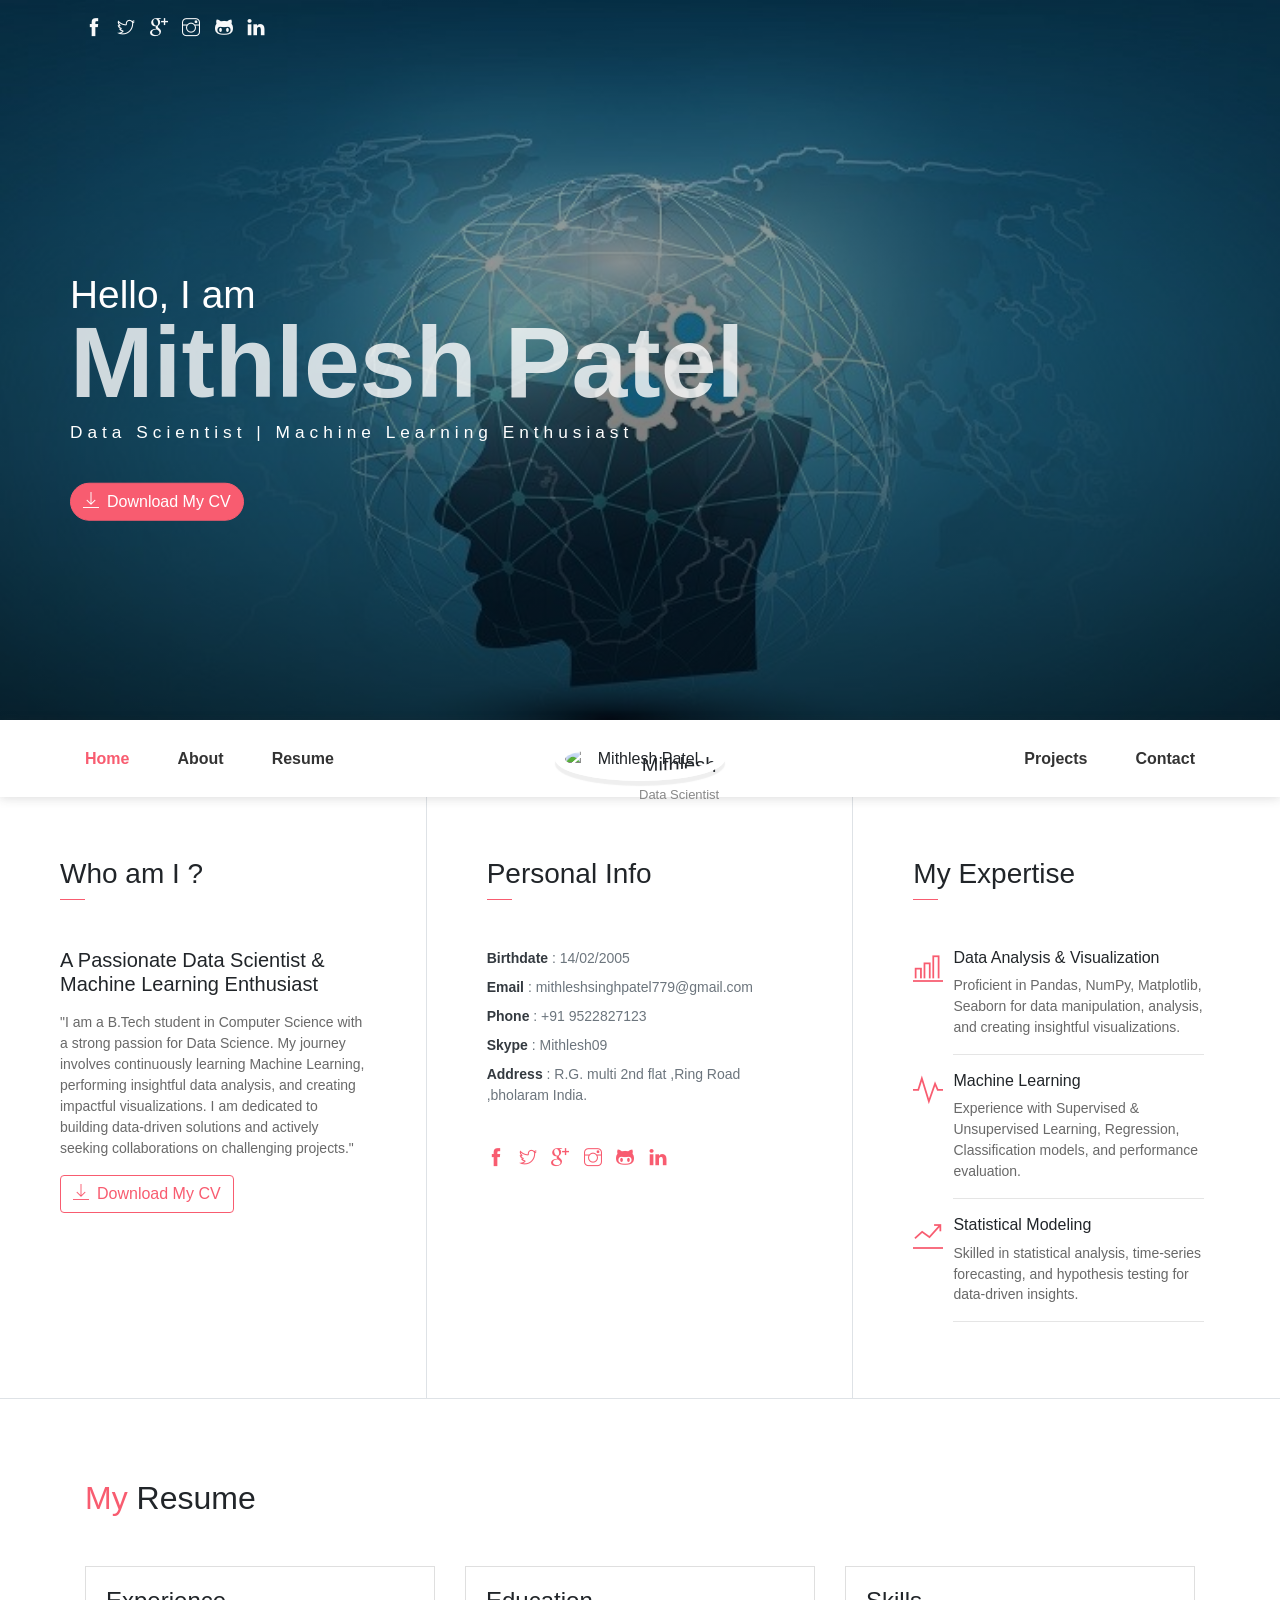
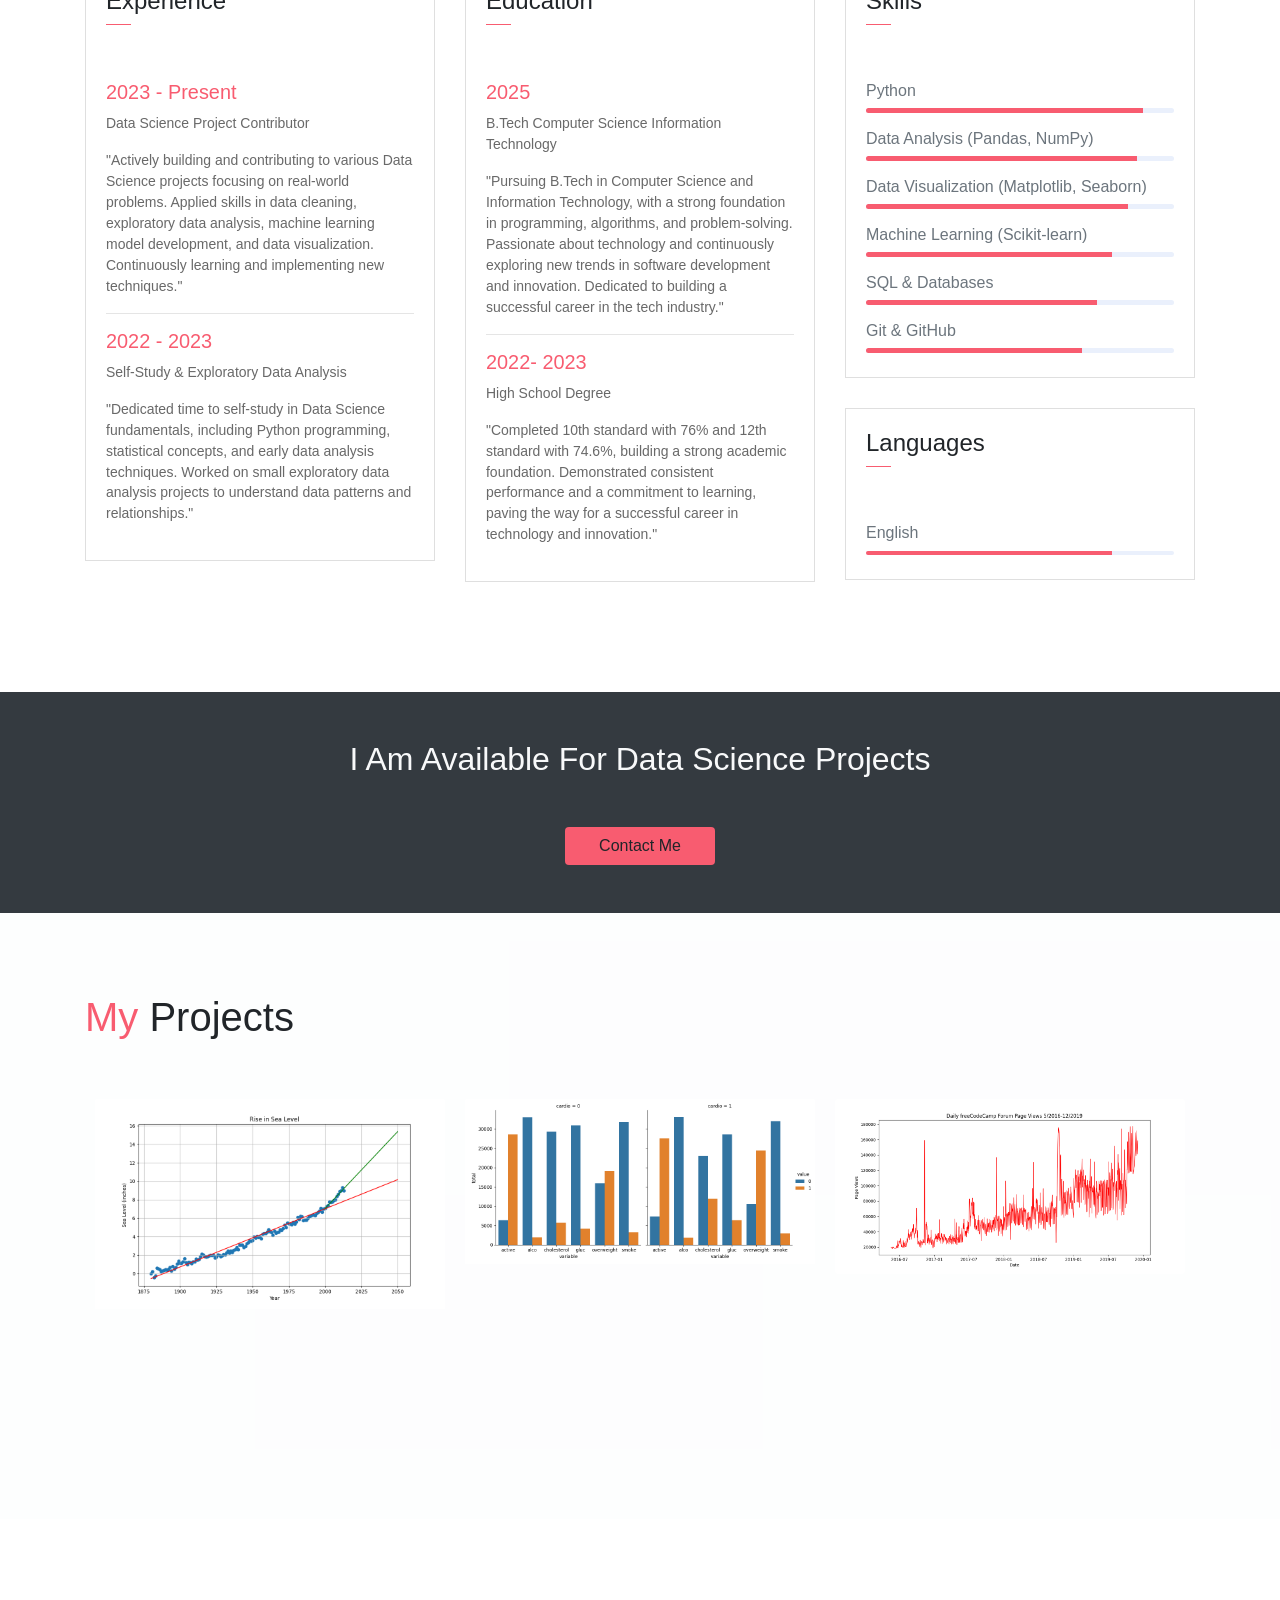
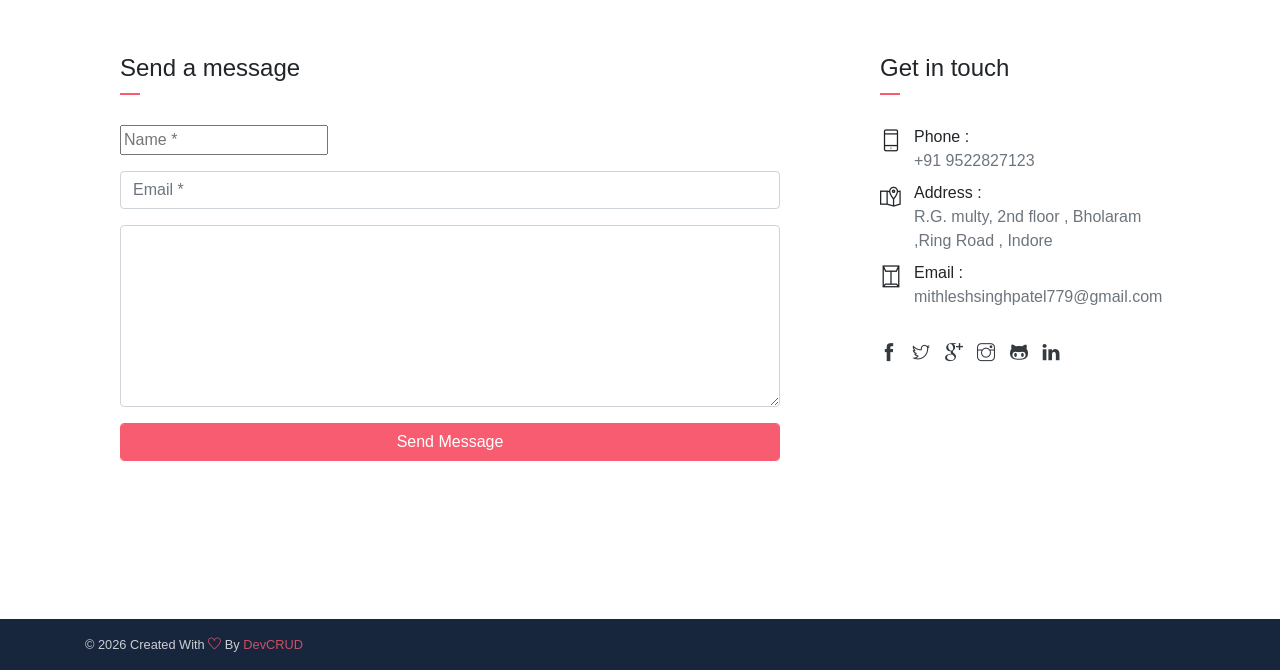
==== commit a6485c4b: "Finalize portfolio website content and resume link for GitHub Pages" ====
--- a/index.htm
+++ b/index.htm
@@ -1,74 +1,41 @@
 <!DOCTYPE html>
 <html lang="en">
 <head>
-	<meta charset="utf-8">
+    <meta charset="utf-8">
     <meta name="viewport" content="width=device-width, initial-scale=1, shrink-to-fit=no">
-    <meta name="description" content="Start your development with JohnDoe landing page.">
-    <meta name="author" content="Devcrud">
-    <title>JohnDoe Landing page | Free Bootstrap 4.3.x landing page</title>
-    <!-- font icons -->
+    <meta name="description" content="Mithlesh Patel's Data Science Portfolio - Showcasing Machine Learning, Data Analysis, and Visualization Projects.">
+    <meta name="author" content="Mithlesh Patel">
+    <title>Mithlesh Patel | Data Scientist Portfolio</title>
     <link rel="stylesheet" href="assets/vendors/themify-icons/css/themify-icons.css">
-    <!-- Bootstrap + JohnDoe main styles -->
-	<link rel="stylesheet" href="assets/css/johndoe.css">
+    <link rel="stylesheet" href="assets/css/johndoe.css">
 </head>
 
 
 <body data-spy="scroll" data-target=".navbar" data-offset="40" id="home">
-  
-  
-
-
-    <!--             Component -->
-    <a href="components.html" class="btn btn-primary btn-component" data-spy="affix" data-offset-top="600"><i class="ti-shift-left-alt"></i> Components</a>
-
-
-
-
-<!--                  header start                      -->
+
+    
     <header class="header">
         <div class="container">
 
-
-            <!--           Header   Icon               -->
             <ul class="social-icons pt-3">
-                <li class="social-item"><a class="social-link text-light" href="https://www.facebook.com/profile.php?id=100073845885112"><i class="ti-facebook" aria-hidden="true"></i></a></li>
-                <li class="social-item"><a class="social-link text-light" href="https://x.com/si98224"><i class="ti-twitter" aria-hidden="true"></i></a></li>
-                <li class="social-item"><a class="social-link text-light" href="#"><i class="ti-google" aria-hidden="true"></i></a></li>
-                <li class="social-item"><a class="social-link text-light" href="https://www.instagram.com/_mithlesh_singh__/"><i class="ti-instagram" aria-hidden="true"></i></a></li>
-                <li class="social-item"><a class="social-link text-light" href="https://github.com/Mithleshpatel09"><i class="ti-github" aria-hidden="true"></i></a></li>
-            </ul>  
-
-<!--                    header container                         -->
+                <li class="social-item"><a class="social-link text-light" href="https://www.facebook.com/profile.php?id=100073845885112" target="_blank"><i class="ti-facebook" aria-hidden="true"></i></a></li>
+                <li class="social-item"><a class="social-link text-light" href="https://x.com/si98224" target="_blank"><i class="ti-twitter" aria-hidden="true"></i></a></li>
+                <li class="social-item"><a class="social-link text-light" href="#" target="_blank"><i class="ti-google" aria-hidden="true"></i></a></li> <li class="social-item"><a class="social-link text-light" href="https://www.instagram.com/_mithlesh_singh__/" target="_blank"><i class="ti-instagram" aria-hidden="true"></i></a></li>
+                <li class="social-item"><a class="social-link text-light" href="https://github.com/Mithleshpatel09" target="_blank"><i class="ti-github" aria-hidden="true"></i></a></li>
+                <li class="social-item"><a class="social-link text-light" href="https://www.linkedin.com/in/mithleshpatel09/" target="_blank"><i class="ti-linkedin" aria-hidden="true"></i></a></li>
+            </ul>  
+
             <div class="header-content">
-                <h4 class="header-subtitle" >Hello, I am</h4>
-                <h3 class="header-title">Mithlesh patel</h3>
-                <h6 class="header-mono" > Web Designer | Full stackDeveloper</h6>
-                <button class="btn btn-primary btn-rounded"><i class="ti-printer pr-2"></i>Print Resume</button>
-            </div>
+                <h4 class="header-subtitle">Hello, I am</h4>
+                <h3 class="header-title">Mithlesh Patel</h3>
+                <h6 class="header-mono">Data Scientist | Machine Learning Enthusiast</h6>
+                <a href="assets/mithleshresume.pdf" download="Mithlesh_Singh_Patel_Resume.pdf" class="btn btn-primary btn-rounded"><i class="ti-download pr-2"></i>Download My CV</a>
+                </div>
         </div>
     </header>
-
-<!--               header close                     -->
-
-
-
-
-
-
-<!--                     NAVBAR start             -->
-
     <nav class="navbar sticky-top navbar-expand-lg navbar-light bg-white" data-spy="affix" data-offset-top="510">
-
-
-        <div class="container">
-            <!-- <button class="navbar-toggler ml-auto" type="button" data-toggle="collapse" data-target="#navbarSupportedContent" aria-controls="navbarSupportedContent" aria-expanded="false" aria-label="Toggle navigation">
-                <span class="navbar-toggler-icon"></span>
-            </button> -->
+        <div class="container">
             <div class="collapse mt-sm-20 navbar-collapse" id="navbarSupportedContent">
-
-
-
-                <!--            NAV items                        -->
                 <ul class="navbar-nav mr-auto">
                     <li class="nav-item">
                         <a href="#home" class="nav-link">Home</a>
@@ -81,21 +48,16 @@
                     </li>
                 </ul>
 
-                <!-- nav image                        -->
                 <ul class="navbar-nav brand">
-                    <img src="assets/imgs/avatar.jpg" alt="" class="brand-img">
+                    <img src="assets/imgs/mithlesh.jpg" alt="Mithlesh Patel" class="brand-img">
                     <li class="brand-txt">
                         <h5 class="brand-title">Mithlesh</h5>
-                        <div class="brand-subtitle">Web Designer | Developer</div>
+                        <div class="brand-subtitle">Data Scientist</div>
                     </li>
                 </ul>
                 <ul class="navbar-nav ml-auto">
                     <li class="nav-item">
-                        <a href="#portfolio" class="nav-link">Portfolio</a>
-                    </li>
-                    <li class="nav-item">
-                        <a href="#blog" class="nav-link">Blog</a>
-                    </li>
+                        <a href="#portfolio" class="nav-link">Projects</a> </li>
                     <li class="nav-item last-item">
                         <a href="#contact" class="nav-link">Contact</a>
                     </li>
@@ -108,53 +70,45 @@
             <div class="col-lg-4 about-card">
                 <h3 class="font-weight-light">Who am I ?</h3>
                 <span class="line mb-5"></span>
-                <h5 class="mb-3">A Web Designer / Developer Located In Our Lovely Indore</h5>
-                <p class="mt-20">"I am a passionate web and full-stack developer skilled in creating responsive, user-friendly websites and robust web applications. With expertise in HTML, CSS, JavaScript, and modern frameworks, I aim to build solutions that blend functionality with seamless design."</p>
-                <button class="btn btn-outline-danger"><i class="icon-down-circled2 "></i>Download My CV</button>
-            </div>
+                <h5 class="mb-3">A Passionate Data Scientist & Machine Learning Enthusiast</h5>
+                <p class="mt-20">"I am a B.Tech student in Computer Science with a strong passion for Data Science. My journey involves continuously learning Machine Learning, performing insightful data analysis, and creating impactful visualizations. I am dedicated to building data-driven solutions and actively seeking collaborations on challenging projects."</p>
+                <a href="assets/Mithlesh_Patel_Resume.pdf" class="btn btn-outline-danger" download><i class="ti-download pr-2"></i>Download My CV</a>
+                </div>
             <div class="col-lg-4 about-card">
                 <h3 class="font-weight-light">Personal Info</h3>
                 <span class="line mb-5"></span>
                 <ul class="mt40 info list-unstyled">
                     <li><span>Birthdate</span> : 14/02/2005</li>
-                    <li><span>Email</span> : mithleshsinghpatel779@gmail.com
-                    </li>
+                    <li><span>Email</span> : mithleshsinghpatel779@gmail.com</li>
                     <li><span>Phone</span> : +91 9522827123</li>
-                    <li><span>Skype</span> : Mithlesh09 </li>
-                    <li><span>Address</span> :  R.G. multi 2nd flat ,Ring Road ,bholaram India.</li>
+                    <li><span>Skype</span> : Mithlesh09 </li> <li><span>Address</span> : R.G. multi 2nd flat ,Ring Road ,bholaram India.</li>
                 </ul>
                 <ul class="social-icons pt-3">
-                    <li class="social-item"><a class="social-link" href="https://www.facebook.com/profile.php?id=100073845885112"><i class="ti-facebook" aria-hidden="true"></i></a></li>
-                    <li class="social-item"><a class="social-link" href="https://x.com/si98224"><i class="ti-twitter" aria-hidden="true"></i></a></li>
-                    <li class="social-item"><a class="social-link" href="#"><i class="ti-google" aria-hidden="true"></i></a></li>
-                    <li class="social-item"><a class="social-link" href="https://www.instagram.com/_mithlesh_singh__/"><i class="ti-instagram" aria-hidden="true"></i></a></li>
-                    <li class="social-item"><a class="social-link" href="https://github.com/Mithleshpatel09"><i class="ti-github" aria-hidden="true"></i></a></li>
-                </ul>  
+                    <li class="social-item"><a class="social-link" href="https://www.facebook.com/profile.php?id=100073845885112" target="_blank"><i class="ti-facebook" aria-hidden="true"></i></a></li>
+                    <li class="social-item"><a class="social-link" href="https://x.com/si98224" target="_blank"><i class="ti-twitter" aria-hidden="true"></i></a></li>
+                    <li class="social-item"><a class="social-link" href="#" target="_blank"><i class="ti-google" aria-hidden="true"></i></a></li> <li class="social-item"><a class="social-link" href="https://www.instagram.com/_mithlesh_singh__/" target="_blank"><i class="ti-instagram" aria-hidden="true"></i></a></li>
+                    <li class="social-item"><a class="social-link" href="https://github.com/Mithleshpatel09" target="_blank"><i class="ti-github" aria-hidden="true"></i></a></li>
+                    <li class="social-item"><a class="social-link" href="https://www.linkedin.com/in/mithleshpatel09/" target="_blank"><i class="ti-linkedin" aria-hidden="true"></i></a></li>
+                </ul>  
             </div>
             <div class="col-lg-4 about-card">
                 <h3 class="font-weight-light">My Expertise</h3>
                 <span class="line mb-5"></span>
                 <div class="row">
-                    <div class="col-1 text-danger pt-1"><i class="ti-widget icon-lg"></i></div>
-                    <div class="col-10 ml-auto mr-3">
-                        <h6>UX Design</h6>
-                        <p class="subtitle"> exercitat Repellendus,  corrupt.</p>
+                    <div class="col-1 text-danger pt-1"><i class="ti-bar-chart icon-lg"></i></div> <div class="col-10 ml-auto mr-3">
+                        <h6>Data Analysis & Visualization</h6> <p class="subtitle">Proficient in Pandas, NumPy, Matplotlib, Seaborn for data manipulation, analysis, and creating insightful visualizations.</p>
                         <hr>
                     </div>
                 </div>
                 <div class="row">
-                    <div class="col-1 text-danger pt-1"><i class="ti-paint-bucket icon-lg"></i></div>
-                    <div class="col-10 ml-auto mr-3">
-                        <h6>Web Development</h6>
-                        <p class="subtitle">Lorem ipsum dolor sit consectetur.</p>
+                    <div class="col-1 text-danger pt-1"><i class="ti-pulse icon-lg"></i></div> <div class="col-10 ml-auto mr-3">
+                        <h6>Machine Learning</h6> <p class="subtitle">Experience with Supervised & Unsupervised Learning, Regression, Classification models, and performance evaluation.</p>
                         <hr>
                     </div>
                 </div>
                 <div class="row">
-                    <div class="col-1 text-danger pt-1"><i class="ti-stats-up icon-lg"></i></div>
-                    <div class="col-10 ml-auto mr-3">
-                        <h6>Digital Marketing</h6>
-                        <p class="subtitle">voluptate commodi illo voluptatib.</p>
+                    <div class="col-1 text-danger pt-1"><i class="ti-stats-up icon-lg"></i></div> <div class="col-10 ml-auto mr-3">
+                        <h6>Statistical Modeling</h6> <p class="subtitle">Skilled in statistical analysis, time-series forecasting, and hypothesis testing for data-driven insights.</p>
                         <hr>
                     </div>
                 </div>
@@ -162,7 +116,6 @@
         </div>
     </div>
 
-    <!--Resume Section-->
     <section class="section" id="resume">
         <div class="container">
             <h2 class="mb-5"><span class="text-danger">My</span> Resume</h2>
@@ -171,22 +124,17 @@
                     <div class="card">
                        <div class="card-header">
                             <div class="mt-2">
-                                <h4>Expertise</h4>
-                                <span class="line"></span>  
+                                <h4>Experience</h4> <span class="line"></span>  
                             </div>
                         </div>
                         <div class="card-body">
-                            <h6 class="title text-danger">2025 - Present</h6>
-                            <P>Full stack Web Developer</P>
-                            <P class="subtitle">"Completed Full Stack Web Development, gaining expertise in front-end and back-end technologies. Proficient in creating responsive web designs, dynamic user experiences, and scalable applications. Continuously enhancing skills to build innovative web solutions."</P>
+                            <h6 class="title text-danger">2023 - Present</h6>
+                            <P>Data Science Project Contributor</P>
+                            <P class="subtitle">"Actively building and contributing to various Data Science projects focusing on real-world problems. Applied skills in data cleaning, exploratory data analysis, machine learning model development, and data visualization. Continuously learning and implementing new techniques."</P>
                             <hr>
-                            <h6 class="title text-danger">2024 - 2025</h6>
-                            <P>Front-end Developer</P>
-                            <P class="subtitle">"Specialized in Front-End Development with expertise in creating responsive, user-friendly, and visually appealing interfaces. Proficient in HTML, CSS, JavaScript, and modern frameworks like React. Passionate about delivering seamless user experiences through innovative design."</P>
-                            <hr>
-                            <!-- <h6 class="title text-danger">2023 - 2024</h6>
-                            <P>Front-end Developer</P>
-                            <P class="subtitle">Lorem ipsum dolor sit amet, consectetur adipisicing elit. Nostrum recusandae, cupiditate ullam dolor ratione repellendus.aliquid repudiandae saepe!.</P> -->
+                            <h6 class="title text-danger">2022 - 2023</h6>
+                            <P>Self-Study & Exploratory Data Analysis</P>
+                            <P class="subtitle">"Dedicated time to self-study in Data Science fundamentals, including Python programming, statistical concepts, and early data analysis techniques. Worked on small exploratory data analysis projects to understand data patterns and relationships."</P>
                         </div>
                     </div>
                 </div>
@@ -195,22 +143,17 @@
                        <div class="card-header">
                             <div class="mt-2">
                                 <h4>Education</h4>
-                                <span class="line"></span>  
+                                <span class="line"></span>  
                             </div>
                         </div>
                         <div class="card-body">
                             <h6 class="title text-danger">2025</h6>
-                            <P>B.tech Computer science Information Tecnology</P>
+                            <P>B.Tech Computer Science Information Technology</P>
                             <P class="subtitle">"Pursuing B.Tech in Computer Science and Information Technology, with a strong foundation in programming, algorithms, and problem-solving. Passionate about technology and continuously exploring new trends in software development and innovation. Dedicated to building a successful career in the tech industry."</P>
-                            <hr>
-                            <!-- <h6 class="title text-danger">2022-23</h6>
-                            <P></P>
-                            <P class="subtitle">Lorem ipsum dolor sit amet, consectetur adipisicing elit. Eos, id officiis quas placeat quia voluptas dolorum rem animi nostrum quae.aliquid repudiandae saepe!.</P> -->
                             <hr>
                             <h6 class="title text-danger">2022- 2023</h6>
                             <P>High School Degree</P>
                             <P class="subtitle">"Completed 10th standard with 76% and 12th standard with 74.6%, building a strong academic foundation. Demonstrated consistent performance and a commitment to learning, paving the way for a successful career in technology and innovation."</P>
-                            
                         </div>
                     </div>
                 </div>
@@ -219,56 +162,48 @@
                        <div class="card-header">
                             <div class="pull-left">
                                 <h4 class="mt-2">Skills</h4>
-                                <span class="line"></span>  
+                                <span class="line"></span>  
                             </div>
                         </div>
                         <div class="card-body pb-2">
-                           <h6>hTL5 &amp; CSS3</h6>
-                            <div class="progress mb-3">
-                                <div class="progress-bar bg-danger" role="progressbar" style="width: 97%" aria-valuenow="25" aria-valuemin="0" aria-valuemax="100"></div>
-                            </div>
-                            <h6>JavaScript</h6>
-                            <div class="progress mb-3">
-                                <div class="progress-bar bg-danger" role="progressbar" style="width: 85%" aria-valuenow="25" aria-valuemin="0" aria-valuemax="100"></div>
-                            </div>
-                            <!-- <h6>PHP</h6>
-                            <div class="progress mb-3">
-                                <div class="progress-bar bg-danger" role="progressbar" style="width: 80%" aria-valuenow="50" aria-valuemin="0" aria-valuemax="100"></div>
-                            </div> -->
-                            <h6>SQL</h6>
-                            <div class="progress mb-3">
-                                <div class="progress-bar bg-danger" role="progressbar" style="width: 90%" aria-valuenow="75" aria-valuemin="0" aria-valuemax="100"></div>
-                            </div>
-                            <!-- <h6>Laborum</h6>
-                            <div class="progress mb-3">
-                                <div class="progress-bar bg-danger" role="progressbar" style="width: 90%" aria-valuenow="75" aria-valuemin="0" aria-valuemax="100"></div>
-                            </div> -->
-                            <!-- <h6>Tempora</h6>
-                            <div class="progress mb-3">
-                                <div class="progress-bar bg-danger" role="progressbar" style="width: 90%" aria-valuenow="75" aria-valuemin="0" aria-valuemax="100"></div>
-                            </div> -->
-                        </div>
+                            <h6>Python</h6>
+                            <div class="progress mb-3">
+                                <div class="progress-bar bg-danger" role="progressbar" style="width: 90%" aria-valuenow="90" aria-valuemin="0" aria-valuemax="100"></div>
+                            </div>
+                            <h6>Data Analysis (Pandas, NumPy)</h6>
+                            <div class="progress mb-3">
+                                <div class="progress-bar bg-danger" role="progressbar" style="width: 88%" aria-valuenow="88" aria-valuemin="0" aria-valuemax="100"></div>
+                            </div>
+                            <h6>Data Visualization (Matplotlib, Seaborn)</h6>
+                            <div class="progress mb-3">
+                                <div class="progress-bar bg-danger" role="progressbar" style="width: 85%" aria-valuenow="85" aria-valuemin="0" aria-valuemax="100"></div>
+                            </div>
+                            <h6>Machine Learning (Scikit-learn)</h6>
+                            <div class="progress mb-3">
+                                <div class="progress-bar bg-danger" role="progressbar" style="width: 80%" aria-valuenow="80" aria-valuemin="0" aria-valuemax="100"></div>
+                            </div>
+                            <h6>SQL & Databases</h6>
+                            <div class="progress mb-3">
+                                <div class="progress-bar bg-danger" role="progressbar" style="width: 75%" aria-valuenow="75" aria-valuemin="0" aria-valuemax="100"></div>
+                            </div>
+                            <h6>Git & GitHub</h6>
+                            <div class="progress mb-3">
+                                <div class="progress-bar bg-danger" role="progressbar" style="width: 70%" aria-valuenow="70" aria-valuemin="0" aria-valuemax="100"></div>
+                            </div>
+                            </div>
                     </div>
                     <div class="card">
                        <div class="card-header">
                             <div class="pull-left">
                                 <h4 class="mt-2">Languages</h4>
-                                <span class="line"></span>  
+                                <span class="line"></span>  
                             </div>
                         </div>
                         <div class="card-body pb-2">
-                           <h6>English</h6>
-                            <div class="progress mb-3">
-                                <div class="progress-bar bg-danger" role="progressbar" style="width: 80%" aria-valuenow="25" aria-valuemin="0" aria-valuemax="100"></div>
-                            </div>
-                            <!-- <h6>French</h6>
-                            <div class="progress mb-3">
-                                <div class="progress-bar bg-danger" role="progressbar" style="width: 45%" aria-valuenow="25" aria-valuemin="0" aria-valuemax="100"></div>
-                            </div>
-                            <h6>Spanish</h6>
-                            <div class="progress mb-3">
-                                <div class="progress-bar bg-danger" role="progressbar" style="width: 67%" aria-valuenow="50" aria-valuemin="0" aria-valuemax="100"></div>
-                            </div> -->
+                            <h6>English</h6>
+                            <div class="progress mb-3">
+                                <div class="progress-bar bg-danger" role="progressbar" style="width: 80%" aria-valuenow="80" aria-valuemin="0" aria-valuemax="100"></div>
+                            </div>
                         </div>
                     </div>
                 </div>
@@ -276,480 +211,68 @@
         </div>
     </section>
 
-    <!-- <section class="section bg-dark text-center">
-        <div class="container">
-            <div class="row text-center">
-                <div class="col-md-6 col-lg-3">
-                    <div class="row ">
-                        <div class="col-5 text-right text-light border-right py-3">
-                            <div class="m-auto"><i class="ti-alarm-clock icon-xl"></i></div>
-                        </div>
-                        <div class="col-7 text-left py-3"> -->
-                            <!-- <h1 class="text-danger font-weight-bold font40">500</h1>
-                            <p class="text-light mb-1">Hours Worked</p>
-                        </div>
-                    </div>
-                </div>
-                <div class="col-md-6 col-lg-3">
-                    <div class="row">
-                        <div class="col-5 text-right text-light border-right py-3">
-                            <div class="m-auto"><i class="ti-layers-alt icon-xl"></i></div>
-                        </div>
-                        <div class="col-7 text-left py-3">
-                            <h1 class="text-danger font-weight-bold font40">50K</h1>
-                            <p class="text-light mb-1">Project Finished</p>
-                        </div>
-                    </div>
-                </div>
-                <div class="col-md-6 col-lg-3">
-                    <div class="row">
-                        <div class="col-5 text-right text-light border-right py-3">
-                            <div class="m-auto"><i class="ti-face-smile icon-xl"></i></div>
-                        </div>
-                        <div class="col-7 text-left py-3">
-                            <h1 class="text-danger font-weight-bold font40">200K</h1>
-                            <p class="text-light mb-1">Happy Clients</p>
-                        </div>
-                    </div>
-                </div>
-                <div class="col-md-6 col-lg-3">
-                    <div class="row">
-                        <div class="col-5 text-right text-light border-right py-3">
-                            <div class="m-auto"><i class="ti-heart-broken icon-xl"></i></div>
-                        </div>
-                        <div class="col-7 text-left py-3">
-                            <h1 class="text-danger font-weight-bold font40">2k</h1>
-                            <p class="text-light mb-1">Coffee Drinked</p>
-                        </div>
-                    </div>
-                </div>
-            </div>
-        </div>
-    </section> -->
-
-    <section class="section" id="service">
-        <div class="container">
-            <h2 class="mb-5 pb-4"><span class="text-danger">My</span> Services</h2>
-            <div class="row">
-                <div class="col-md-4 col-sm-6">
-                    <div class="card mb-5">
-                       <div class="card-header has-icon">
-                            <i class="ti-vector text-danger" aria-hidden="true"></i>
-                        </div>
-                        <div class="card-body px-4 py-3">
-                            <h5 class="mb-3 card-title text-dark">Responsive Design</h5>
-                            <p class="subtitle">I specialize in creating websites that deliver a flawless experience on any device, whether it's a desktop, tablet, or smartphone. Every design is crafted to ensure your website not only looks stunning but also performs perfectly across all screen sizes. This guarantees your users an engaging and user-friendly experience, no matter how they access your site.</p>
-                        </div>
-                    </div>
-                </div>
-                <div class="col-md-4 col-sm-6">
-                    <div class="card mb-5">
-                       <div class="card-header has-icon">
-                            <i class="ti-write text-danger" aria-hidden="true"></i>
-                        </div>
-                        <div class="card-body px-4 py-3">
-                            <h5 class="mb-3 card-title text-dark">Custom Web Solutions</h5>
-                            <P class="subtitle">Every business is unique, and so should be its website. I offer tailor-made web solutions designed to address your specific needs, whether it’s an e-commerce platform, portfolio site, or a complex web application. My focus is on delivering high-performance, scalable, and secure websites that align with your goals and grow with your business.</P>
-                        </div>
-                    </div>
-                </div>
-                <div class="col-md-4 col-sm-6">
-                    <div class="card mb-5">
-                       <div class="card-header has-icon">
-                            <i class="ti-package text-danger" aria-hidden="true"></i>
-                        </div>
-                        <div class="card-body px-4 py-3">
-    <h5 class="mb-3 card-title text-dark">SEO Optimization</h5>
-                            <P class="subtitle">A website is only as effective as its ability to be found. I integrate advanced SEO techniques into every project, ensuring your website ranks higher on search engines. From optimized loading speeds to strategic content structuring and metadata implementation, I help drive organic traffic and increase visibility for your brand.
-
-                            </P>
-                        </div>
-                    </div>
-                </div>
-                <div class="col-md-4 col-sm-6">
-                    <div class="card mb-5">
-                       <div class="card-header has-icon">
-                            <i class="ti-map-alt text-danger" aria-hidden="true"></i>
-                        </div>
-                        <div class="card-body px-4 py-3">
-                            <h5 class="mb-3 card-title text-dark">Maintenance and Support</h5>
-                            <P class="subtitle">Launching a website is just the beginning. I provide ongoing maintenance and support services to ensure your site remains secure, updated, and fully functional. Whether it's bug fixes, feature enhancements, or performance monitoring, I am committed to keeping your online presence at its best, so you can focus on growing your business.</P>
-                        </div>
-                    </div>
-                </div>
-                <div class="col-md-4 col-sm-6">
-                    <div class="card mb-5">
-                       <div class="card-header has-icon">
-                            <i class="ti-bar-chart text-danger" aria-hidden="true"></i>
-                        </div>
-                        <div class="card-body px-4 py-3">
-                            <h5 class="mb-3 card-title text-dark">Web Performance Optimization</h5>
-                            <P class="subtitle">Slow websites can drive users away. I ensure your website is optimized for speed and performance, implementing best practices like image optimization, caching, and efficient code to reduce load times. A faster website means happier users and better search engine rankings.
-
-                            </P>
-                        </div>
-                    </div>
-                </div>
-                <div class="col-md-4 col-sm-6">
-                    <div class="card mb-5">
-                       <div class="card-header has-icon">
-                            <i class="ti-support text-danger" aria-hidden="true"></i>
-                        </div>
-                        <div class="card-body px-4 py-3">
-                            <h5 class="mb-3 card-title text-dark">UI/UX Design</h5>
-                            <P class="subtitle">A great website is not just functional but also visually appealing. I focus on creating user interfaces that are intuitive and designs that provide an exceptional user experience. My goal is to make navigation simple and ensure users stay engaged with your content, driving better results for your business.</P>
-                        </div>
-                    </div>
-                </div>
-            </div>
-        </div>
-    </section>
-
-    <!-- <section class="section bg-custom-gray" id="price">
-        <div class="container">
-            <h1 class="mb-5"><span class="text-danger">Packs</span> Pricing</h1>
-            <div class="row align-items-center">
-                <div class="col-md-6 col-lg-3">
-                    <div class="price-card text-center mb-4">
-                        <h3 class="price-card-title">Free</h3>
-                        <div class="price-card-cost">
-                            <sup class="ti-money"></sup>
-                            <span class="num">0</span>
-                            <span class="date">MO</span>
-                        </div>
-                        <ul class="list">
-                            <li class="list-item">5 <span class="text-muted">Project</span></li>
-                            <li class="list-item">1GB <span class="text-muted">Storage</span></li>
-                            <li class="list-item"><span class="text-muted">No Domain</span></li>
-                            <li class="list-item">1 <span class="text-muted">User</span></li>
-                        </ul>
-                        <button class="btn btn-primary btn-rounded w-lg">Subscribe</button>
-                    </div>
-                </div>
-                <div class="col-md-6 col-lg-3">
-                    <div class="price-card text-center mb-4">
-                        <h3 class="price-card-title">Basic</h3>
-                        <div class="price-card-cost">
-                            <sup class="ti-money"></sup>
-                            <span class="num">10</span>
-                            <span class="date">MO</span>
-                        </div>
-                        <ul class="list">
-                            <li class="list-item">50 <span class="text-muted">Project</span></li>
-                            <li class="list-item">10GB <span class="text-muted">Storage</span></li>
-                            <li class="list-item">1<span class="text-muted">Domain</span></li>
-                            <li class="list-item">5 <span class="text-muted">User</span></li>
-                        </ul>
-                        <button class="btn btn-primary btn-rounded w-lg">Subscribe</button>
-                    </div>
-                </div>
-                <div class="col-md-6 col-lg-3">
-                    <div class="price-card text-center price-card-requried mb-4">
-                        <h3 class="price-card-title">Exclusive</h3>
-                        <div class="price-card-cost">
-                            <sup class="ti-money"></sup>
-                            <span class="num">25</span>
-                            <span class="date">MO</span>
-                        </div>
-                        <ul class="list">
-                            <li class="list-item">150 <span class="text-muted">Project</span></li>
-                            <li class="list-item">15GB <span class="text-muted">Storage</span></li>
-                            <li class="list-item">5<span class="text-muted"> Domain</span></li>
-                            <li class="list-item">15<span class="text-muted">User</span></li>
-                        </ul>
-                        <button class="btn btn-primary btn-rounded w-lg">Subscribe</button>
-                    </div>
-                </div>
-                <div class="col-md-6 col-lg-3">
-                    <div class="price-card text-center mb-4">
-                        <h3 class="price-card-title">Pro</h3>
-                        <div class="price-card-cost">
-                            <sup class="ti-money"></sup>
-                            <span class="num">99</span>
-                            <span class="date">MO</span>
-                        </div>
-                        <ul class="list">
-                            <li class="list-item">500 <span class="text-muted">Project</span></li>
-                            <li class="list-item">1000GB <span class="text-muted">Storage</span></li>
-                            <li class="list-item">10<span class="text-muted"> Domain</span></li>
-                            <li class="list-item">Unlimite<span class="text-muted">User</span></li>
-                        </ul>
-                        <button class="btn btn-primary btn-rounded w-lg">Subscribe</button>
-                    </div>
-                </div>
-            </div>
-        </div>
-    </section>--->
     <section class="section bg-dark py-5">
         <div class="container text-center">
-            <h2 class="text-light mb-5 font-weight-normal">I Am Available For FreeLance</h2>
-            <button class="btn bg-primary w-lg" >Hire me</button>
-        </div>
+            <h2 class="text-light mb-5 font-weight-normal">I Am Available For Data Science Projects</h2> <a href="#contact" class="btn bg-primary w-lg" >Contact Me</a> </div>
     </section> 
 
-    <!-- Portfolio Section -->
     <section class="section bg-custom-gray" id="portfolio">
         <div class="container">
-            <h1 class="mb-5"><span class="text-danger">My</span> Portfolio</h1>
-            <div class="portfolio">
-                <div class="filters">
-                    <a href="#" data-filter=".new" class="active">
-                        New
-                    </a>
-                    <a href="#" data-filter=".advertising">
-                        Advertising
-                    </a>
-                    <a href="#" data-filter=".branding">
-                        Branding
-                    </a>
-                    <a href="#" data-filter=".web">
-                        Web
-                    </a>
-                </div>
+            <h1 class="mb-5"><span class="text-danger">My</span> Projects</h1> <div class="portfolio">
                 <div class="portfolio-container"> 
-                    <div class="col-md-6 col-lg-4 web new">
-                        <div class="portfolio-item">
-                            <img src="assets/imgs/web-1.jpg" class="img-fluid" alt="Download free bootstrap 4 admin dashboard, free boootstrap 4 templates">
+                    <div class="col-md-6 col-lg-4 web new"> <div class="portfolio-item">
+                            <img src="assets/imgs/sea_level_plot.png" class="img-fluid" alt="Sea Level Predictor Project"> 
                             <div class="content-holder">
-                                <a class="img-popup" href="assets/imgs/web-1.jpg"></a>
+                                <a class="img-popup" href="assets/imgs/sea_level_plot.png"></a> 
                                 <div class="text-holder">
-                                    <h6 class="title">WEB</h6>
-                                    <p class="subtitle">Expedita corporis doloremque velit in totam!</p>
-                                </div>
-                            </div>   
-                        </div>             
-                    </div>
-                    <div class="col-md-6 col-lg-4 web new">
-                        <div class="portfolio-item">
-                            <img src="assets/imgs/web-2.jpg" class="img-fluid" alt="Download free bootstrap 4 admin dashboard, free boootstrap 4 templates">
+                                    <h6 class="title">Sea Level Predictor</h6>
+                                    <p class="subtitle">Predicting future sea levels using historical data with Python and Machine Learning.</p>
+                                    <a href="https://github.com/Mithleshpatel09/sea-level-predictor.git" target="_blank" class="btn btn-sm btn-outline-light mt-2">GitHub Repo</a>
+                                    <a href="https://sea-level-predictor-d56qmwsxrzxm3efy7xuevn.streamlit.app/" target="_blank" class="btn btn-sm btn-outline-light mt-2 ml-1">Live Demo</a>
+                                </div>   
+                            </div>             
+                        </div>                     
+                    </div>
+
+                    <div class="col-md-6 col-lg-4 web new"> <div class="portfolio-item">
+                            <img src="assets/imgs/catplot.png" class="img-fluid" alt="Medical Data Visualizer Project">
                             <div class="content-holder">
-                                <a class="img-popup" href="assets/imgs/web-2.jpg"></a>
+                                <a class="img-popup" href="assets/imgs/catplot.png"></a>
                                 <div class="text-holder">
-                                    <h6 class="title">WEB</h6>
-                                    <p class="subtitle">Expedita corporis doloremque velit in totam!</p>
-                                </div>
-                            </div> 
-                        </div>                         
-                    </div>
-                    <div class="col-md-6 col-lg-4 advertising new">
-                        <div class="portfolio-item">
-                            <img src="assets/imgs/advertising-2.jpg" class="img-fluid" alt="Download free bootstrap 4 admin dashboard, free boootstrap 4 templates">                         
+                                    <h6 class="title">Medical Data Visualizer</h6>
+                                    <p class="subtitle">Analyzing and visualizing medical examination data to identify health correlations.</p>
+                                    <a href="https://github.com/Mithleshpatel09/medical_data_visualizer-.git" target="_blank" class="btn btn-sm btn-outline-light mt-2">GitHub Repo</a>
+                                    </div> 
+                            </div>                         
+                        </div>
+                    </div>
+
+                    <div class="col-md-6 col-lg-4 web new"> <div class="portfolio-item">
+                            <img src="assets/imgs/line_plot.png" class="img-fluid" alt="Time Series Visualizer Project"> 
                             <div class="content-holder">
-                                <a class="img-popup" href="assets/imgs/advertising-2.jpg"></a>
+                                <a class="img-popup" href="assets/imgs/line_plot.png"></a>
                                 <div class="text-holder">
-                                    <h6 class="title">ADVERSTISING</h6>
-                                    <p class="subtitle">Expedita corporis doloremque velit in totam!</p>
-                                </div>
-                            </div>    
-                        </div>              
-                    </div> 
-                    <div class="col-md-6 col-lg-4 web">
-                        <div class="portfolio-item">
-                            <img src="assets/imgs/web-4.jpg" class="img-fluid" alt="Download free bootstrap 4 admin dashboard, free boootstrap 4 templates">
-                            <div class="content-holder">
-                                <a class="img-popup" href="assets/imgs/web-4.jpg"></a>
-                                <div class="text-holder">
-                                    <h6 class="title">WEB</h6>
-                                    <p class="subtitle">Expedita corporis doloremque velit in totam!</p>
-                                </div>
-                            </div>
-                        </div>                                                     
-                    </div>
-
-                    <div class="col-md-6 col-lg-4 advertising"> 
-                        <div class="portfolio-item">
-                            <img src="assets/imgs/advertising-1.jpg" class="img-fluid" alt="Download free bootstrap 4 admin dashboard, free boootstrap 4 templates">                               
-                            <div class="content-holder">
-                                <a class="img-popup" href="assets/imgs/advertising-1.jpg"></a>
-                                <div class="text-holder">
-                                    <h6 class="title">ADVERSITING</h6>
-                                    <p class="subtitle">Expedita corporis doloremque velit in totam!</p>
-                                </div>
-                            </div>
-                        </div>                                                       
-                    </div> 
-                    <div class="col-md-6 col-lg-4 web new">
-                        <div class="portfolio-item">
-                            <img src="assets/imgs/web-3.jpg" class="img-fluid" alt="Download free bootstrap 4 admin dashboard, free boootstrap 4 templates">  
-                           <div class="content-holder">
-                                <a class="img-popup" href="assets/imgs/web-3.jpg"></a>
-                                <div class="text-holder">
-                                    <h6 class="title">WEB</h6>
-                                    <p class="subtitle">Expedita corporis doloremque velit in totam!</p>
-                                </div>
-                            </div>
-                        </div>                                                     
-                    </div>
-                    <div class="col-md-6 col-lg-4 advertising new">
-                        <div class="portfolio-item">
-                            <img src="assets/imgs/advertising-3.jpg" class="img-fluid" alt="Download free bootstrap 4 admin dashboard, free boootstrap 4 templates">       
-                           <div class="content-holder">
-                                <a class="img-popup" href="assets/imgs/advertising-3.jpg"></a>
-                                <div class="text-holder">
-                                    <h6 class="title">ADVERSITING</h6>
-                                    <p class="subtitle">Expedita corporis doloremque velit in totam!</p>
-                                </div>
-                            </div>
-                        </div>                                                       
-                    </div> 
-                    <div class="col-md-6 col-lg-4 advertising new"> 
-                        <div class="portfolio-item">
-                            <img src="assets/imgs/advertising-4.jpg" class="img-fluid" alt="Download free bootstrap 4 admin dashboard, free boootstrap 4 templates">            
-                            <div class="content-holder">
-                                <a class="img-popup" href="assets/imgs/advertising-4.jpg"></a>
-                                <div class="text-holder">
-                                    <h6 class="title">ADVERTISING</h6>
-                                    <p class="subtitle">Expedita corporis doloremque velit in totam!</p>
-                                </div>
-                            </div>
-                        </div>
-                                
-                    </div> 
-                    <div class="col-md-6 col-lg-4 branding new">
-                        <div class="portfolio-item">
-                            <img src="assets/imgs/branding-1.jpg" class="img-fluid" alt="Download free bootstrap 4 admin dashboard, free boootstrap 4 templates">                        
-                            <div class="content-holder">
-                                <a class="img-popup" href="assets/imgs/branding-1.jpg"></a>
-                                <div class="text-holder">
-                                    <h6 class="title">BRANDING</h6>
-                                    <p class="subtitle">Expedita corporis doloremque velit in totam!</p>
-                                </div>
-                            </div> 
-                        </div>
-                    </div> 
-                    <div class="col-md-6 col-lg-4 branding">
-                        <div class="portfolio-item">
-                            <img src="assets/imgs/branding-2.jpg" class="img-fluid" alt="Download free bootstrap 4 admin dashboard, free boootstrap 4 templates">  
-                            <div class="content-holder">
-                                <a class="img-popup" href="assets/imgs/branding-2.jpg"></a>
-                                <div class="text-holder">
-                                    <h6 class="title">BRANDING</h6>
-                                    <p class="subtitle">Expedita corporis doloremque velit in totam!</p>
-                                </div>
-                            </div>
-                        </div>                                                     
-                    </div> 
-                    <div class="col-md-6 col-lg-4 branding new">
-                        <div class="portfolio-item">
-                            <img src="assets/imgs/branding-3.jpg" class="img-fluid" alt="Download free bootstrap 4 admin dashboard, free boootstrap 4 templates">   
-                            <div class="content-holder">
-                                <a class="img-popup" href="assets/imgs/branding-3.jpg"></a>
-                                <div class="text-holder">
-                                    <h6 class="title">BRANDING</h6>
-                                    <p class="subtitle">Expedita corporis doloremque velit in totam!</p>
-                                </div>
-                            </div>
-                        </div>                                                    
-                    </div> 
-                    <div class="col-md-6 col-lg-4 branding">
-                        <div class="portfolio-item">
-                            <img src="assets/imgs/branding-4.jpg" class="img-fluid" alt="Download free bootstrap 4 admin dashboard, free boootstrap 4 templates">                      
-                            <div class="content-holder">
-                                <a class="img-popup" href="assets/imgs/branding-4.jpg"></a>
-                                <div class="text-holder">
-                                    <h6 class="title">BRANDING</h6>
-                                    <p class="subtitle">Expedita corporis doloremque velit in totam!</p>
-                                </div>
-                            </div>
-                        </div>                                                      
-                    </div> 
-                    <div class="col-md-6 col-lg-4 branding">
-                        <div class="portfolio-item">
-                            <img src="assets/imgs/branding-5.jpg" class="img-fluid" alt="Download free bootstrap 4 admin dashboard, free boootstrap 4 templates">          
-                            <div class="content-holder">
-                                <a class="img-popup" href="assets/imgs/branding-5.jpg"></a>
-                                <div class="text-holder">
-                                    <h6 class="title">BRANDING</h6>
-                                    <p class="subtitle">Expedita corporis doloremque velit in totam!</p>
-                                </div>
-                            </div>
-                        </div>                                                   
-                    </div>
-                </div> 
-            </div>  
-        </div>            
+                                    <h6 class="title">Time Series Visualizer</h6>
+                                    <p class="subtitle">Visualizing trends and seasonality in web traffic data using advanced time series analysis.</p>
+                                    <a href="https://github.com/Mithleshpatel09/time_series_visualizer.git" target="_blank" class="btn btn-sm btn-outline-light mt-2">GitHub Repo</a>
+                                    </div>
+                            </div>
+                        </div>                                                     
+                    </div>
+                    
+                    </div>  
+            </div>            
+        </div>            
     </section>
-    <!-- End of portfolio section -->
-
-    <!-- <section class="section" id="blog">
-        <div class="container">
-            <h2 class="mb-5">Latest <span class="text-danger">News</span></h2>
-            <div class="row">
-                <div class="blog-card">
-                    <div class="img-holder">
-                        <img src="assets/imgs/blog1.jpg" alt="Download free bootstrap 4 landing page, free boootstrap 4 templates, Download free bootstrap 4.1 landing page, free boootstrap 4.1.1 templates, meyawo Landing page">
-                    </div>
-                    <div class="content-holder">
-                        <h6 class="title">Consectetur adipisicing elit</h6>
-
-                        <p class="post-details">
-                            <a href="#">By: Admin</a>
-                            <a href="#"><i class="ti-heart text-danger"></i> 234</a>
-                            <a href="#"><i class="ti-comment"></i> 123</a>
-                        </p>
-                        
-                        <p>Lorem ipsum dolor sit amet, consectetur adipisicing elit. Amet nesciunt qui sit velit delectus voluptates, repellat ipsum culpa id deleniti. Rerum debitis facilis accusantium neque numquam mollitia modi quasi distinctio.</p>
-
-                        <p><b>Necessitatibus nihil impedit! Ex nisi eveniet, dolor aliquid consequuntur repudiandae.</b></p>
-                        <p>Magnam in repellat enim harum omnis aperiam! Explicabo illo, commodi, dolor blanditiis cupiditate harum nisi vero accusamus laudantium voluptatibus dolores quae obcaecati.</p>
-
-                        <a href="#" class="read-more">Read more <i class="ti-angle-double-right"></i></a>
-                    </div>
-                </div>end of blog wrapper -->
-
-                <!-- blog-card -->
-               <!-- <div class="blog-card">
-                    <div class="img-holder">
-                        <img src="assets/imgs/blog2.jpg" alt="Download free bootstrap 4 landing page, free boootstrap 4 templates, Download free bootstrap 4.1 landing page, free boootstrap 4.1.1 templates, meyawo Landing page">
-                    </div>
-                    <div class="content-holder">
-                        <h6 class="title">Explicabo illo</h6>
-
-                        <p class="post-details">
-                            <a href="#">By: Admin</a>
-                            <a href="#"><i class="ti-heart text-danger"></i> 456</a>
-                            <a href="#"><i class="ti-comment"></i> 264</a>
-                        </p>
-                        
-                        <p>Lorem ipsum dolor sit amet, consectetur adipisicing elit. Impedit excepturi laborum enim, vitae ipsam atque eum, ad iusto consequuntur voluptas, esse doloribus. Perferendis porro quisquam vitae exercitationem aliquid, minus eos laborum repudiandae, cumque debitis iusto omnis praesentium? Laborum placeat sit adipisci illum tempore maxime, esse qui quae? Molestias excepturi corporis similique doloribus. Esse vitae earum architecto nulla non dolores illum at perspiciatis quod, et deleniti cupiditate reiciendis harum facere, delectus eum commodi soluta distinctio sit repudiandae possimus sunt. Ipsum, rem.</p>
-
-                        <a href="#" class="read-more">Read more <i class="ti-angle-double-right"></i></a>
-                    </div>
-                </div>end of blog wrapper -->
-                <!-- blog-card -->
-                <!-- <div class="blog-card">
-                    <div class="img-holder">
-                        <img src="assets/imgs/blog3.jpg" alt="#">
-                    </div>
-                    <div class="content-holder">
-                        <h4 class="title">Porro Quisqua</h4>
-
-                        <p class="post-details">
-                            <a href="#">By: Admin</a>
-                            <a href="#"><i class="ti-heart text-danger"></i> 431</a>
-                            <a href="#"><i class="ti-comment"></i> 312</a>
-                        </p>
-                        
-                        <p> consectetur adipisicing elit. Impedit excepturi laborum enim, vitae ipsam atque eum, ad iusto consequuntur voluptas, esse doloribus. Perferendis porro quisquam vitae exercitationem aliquid, minus eos laborum repudiandae, cumque debitis iusto omnis praesentium? Laborum placeat sit adipisci illum tempore maxime, esse qui quae? Molestias excepturi corporis similique doloribus. Esse vitae earum architecto nulla non dolores illum at perspiciatis quod, et deleniti cupiditate reiciendis harum facere, delectus eum commodi soluta distinctio sit repudiandae possimus sunt. Ipsum, rem.</p>
-
-                        <a href="#" class="read-more">Read more <i class="ti-angle-double-right"></i></a>
-                    </div>
-                </div> end of blog wrapper -->
-
-           <!--  </div>
-        </div>
-    </section> -->
-
     <div class="section contact" id="contact">
-        <div id="map" class="map"></div>
-        <div class="container">
+        <div id="map" class="map"></div> <div class="container">
             <div class="row">
                 <div class="col-lg-8">
                     <div class="contact-form-card">
                         <h4 class="contact-title">Send a message</h4>
                         <form action="">
                             <div class="form-group">
-                                <input  class="form-control" type="text" placeholder="Name *" required>
+                                <input  class="form-control" type="text" placeholder="Name *" required>
                             </div>
                             <div class="form-group">
                                 <input class="form-control" type="email" placeholder="Email *" required>
@@ -779,7 +302,7 @@
                                 <i class="ti-map-alt icon-md"></i>
                             </div>
                             <div class="col-10">
-                                <h6 class="d-inline">Address :<br> <span class="text-muted">R.G. multy, 2nd floor ,  Bholaram ,Ring Road , Indore</span></h6>
+                                <h6 class="d-inline">Address :<br> <span class="text-muted">R.G. multy, 2nd floor , Bholaram ,Ring Road , Indore</span></h6>
                             </div>
                         </div>
                         <div class="row mb-2">
@@ -791,44 +314,35 @@
                             </div>
                         </div>
                         <ul class="social-icons pt-4">
-                            <li class="social-item"><a class="social-link text-dark" href="https://www.facebook.com/profile.php?id=100073845885112"><i class="ti-facebook" aria-hidden="true"></i></a></li>
-                            <li class="social-item"><a class="social-link text-dark" href="https://x.com/si98224"><i class="ti-twitter" aria-hidden="true"></i></a></li>
-                            <li class="social-item"><a class="social-link text-dark" href="#"><i class="ti-google" aria-hidden="true"></i></a></li>
-                            <li class="social-item"><a class="social-link text-dark" href="https://www.instagram.com/_mithlesh_singh__/"><i class="ti-instagram" aria-hidden="true"></i></a></li>
-                            <li class="social-item"><a class="social-link text-dark" href="https://github.com/Mithleshpatel09"><i class="ti-github" aria-hidden="true"></i></a></li>
+                            <li class="social-item"><a class="social-link text-dark" href="https://www.facebook.com/profile.php?id=100073845885112" target="_blank"><i class="ti-facebook" aria-hidden="true"></i></a></li>
+                            <li class="social-item"><a class="social-link text-dark" href="https://x.com/si98224" target="_blank"><i class="ti-twitter" aria-hidden="true"></i></a></li>
+                            <li class="social-item"><a class="social-link text-dark" href="#" target="_blank"><i class="ti-google" aria-hidden="true"></i></a></li> <li class="social-item"><a class="social-link text-dark" href="https://www.instagram.com/_mithlesh_singh__/" target="_blank"><i class="ti-instagram" aria-hidden="true"></i></a></li>
+                            <li class="social-item"><a class="social-link text-dark" href="https://github.com/Mithleshpatel09" target="_blank"><i class="ti-github" aria-hidden="true"></i></a></li>
+                            <li class="social-item"><a class="social-link text-dark" href="https://www.linkedin.com/in/mithleshpatel09/" target="_blank"><i class="ti-linkedin" aria-hidden="true"></i></a></li>
                         </ul> 
                     </div>
                 </div>
             </div>
-
         </div>
     </div>
 
-              <!-- footer start  -->
     <footer class="footer py-3">
         <div class="container">
             <p class="small mb-0 text-light">
-                &copy; <script>document.write(new Date().getFullYear())</script> Created With <i class="ti-heart text-danger"></i> By <a href="http://devcrud.com" target="_blank"><span class="text-danger" title="Bootstrap 4 Themes and Dashboards">DevCRUD</span></a> 
-            </p>
+                &copy; <script>document.write(new Date().getFullYear())</script> Created With <i class="ti-heart text-danger"></i> By <a href="https://devcrud.com" target="_blank"><span class="text-danger" title="Bootstrap 4 Themes and Dashboards">DevCRUD</span></a> 
+                </p>
         </div>
     </footer>
-    <!--            footer  end        -->
-
-	<!-- core  -->
     <script src="assets/vendors/jquery/jquery-3.4.1.js"></script>
     <script src="assets/vendors/bootstrap/bootstrap.bundle.js"></script>
 
-    <!-- bootstrap 3 affix -->
     <script src="assets/vendors/bootstrap/bootstrap.affix.js"></script>
 
-    <!-- Isotope  -->
     <script src="assets/vendors/isotope/isotope.pkgd.js"></script>
     
-    <!-- Google mpas -->
     <script async defer src="https://maps.googleapis.com/maps/api/js?key=AIzaSyCtme10pzgKSPeJVJrG1O3tjR6lk98o4w8&callback=initMap"></script>
 
-    <!-- JohnDoe js -->
     <script src="assets/js/johndoe.js"></script>
 
 </body>
-</html>
+</html>
--- a/assets/css/johndoe.css
+++ b/assets/css/johndoe.css
@@ -1,48 +1,4 @@
-/* @charset "UTF-8"; */
-/*!
-=========================================================
-* JohnDoe Landing page
-=========================================================
-
-* Copyright: 2019 DevCRUD (https://devcrud.com)
-* Licensed: (https://devcrud.com/licenses)
-* Coded by www.devcrud.com
-
-=========================================================
-
-* The above copyright notice and this permission notice shall be included in all copies or substantial portions of the Software.
-*/
-/* @import url("https://fonts.googleapis.com/css?family=Source+Sans+Pro:200,200i,300,300i,400,400i,600,600i,700,700i,900,900i&display=swap");
-:root {
-  --blue: #79A9F5;
-  --indigo: #C45F90;
-  --purple: #A16AE8;
-  --pink: #FC8BC0;
-  --red: #F85C70;
-  --orange: #FF8882;
-  --yellow: #FAD02C;
-  --green: #A3C14A;
-  --teal: #20c997;
-  --cyan: #47D8E0;
-  --white: #fff;
-  --gray: #6c757d;
-  --gray-dark: #343a40;
-  --primary: #F85C70;
-  --secondary: #6c757d;
-  --success: #A3C14A;
-  --info: #47D8E0;
-  --warning: #FF8882;
-  --danger: #F85C70;
-  --light: #f8f9fa;
-  --dark: #343a40;
-  --breakpoint-xs: 0;
-  --breakpoint-sm: 576px;
-  --breakpoint-md: 768px;
-  --breakpoint-lg: 992px;
-  --breakpoint-xl: 1200px;
-  --font-family-sans-serif: "Source Sans Pro", sans-serif;
-  --font-family-monospace: SFMono-Regular, Menlo, Monaco, Consolas, "Liberation Mono", "Courier New", monospace;
-} */
+
 
 *,
 *::before,
@@ -11506,8 +11462,8 @@
   position: relative;
   height: 80vh;
   min-height: 600px;
-  background-image: -webkit-linear-gradient(bottom, rgba(0, 0, 0, 0.7), rgba(0, 0, 0, 0.7)), url(../imgs/header.jpg);
-  background-image: linear-gradient(to top, rgba(0, 0, 0, 0.7), rgba(0, 0, 0, 0.7)), url(../imgs/header.jpg);
+background-image: -webkit-linear-gradient(bottom, rgba(0, 0, 0, 0.7), rgba(0, 0, 0, 0.3)), url(../imgs/my_portfolio_bg.png); /* <--  */
+background-image: linear-gradient(to top, rgba(0, 0, 0, 0.7), rgba(0, 0, 0, 0.3)), url(../imgs/my_portfolio_bg.png); /* <--  */
   background-size: cover;
   background-position: center;
   background-repeat: no-repeat;
